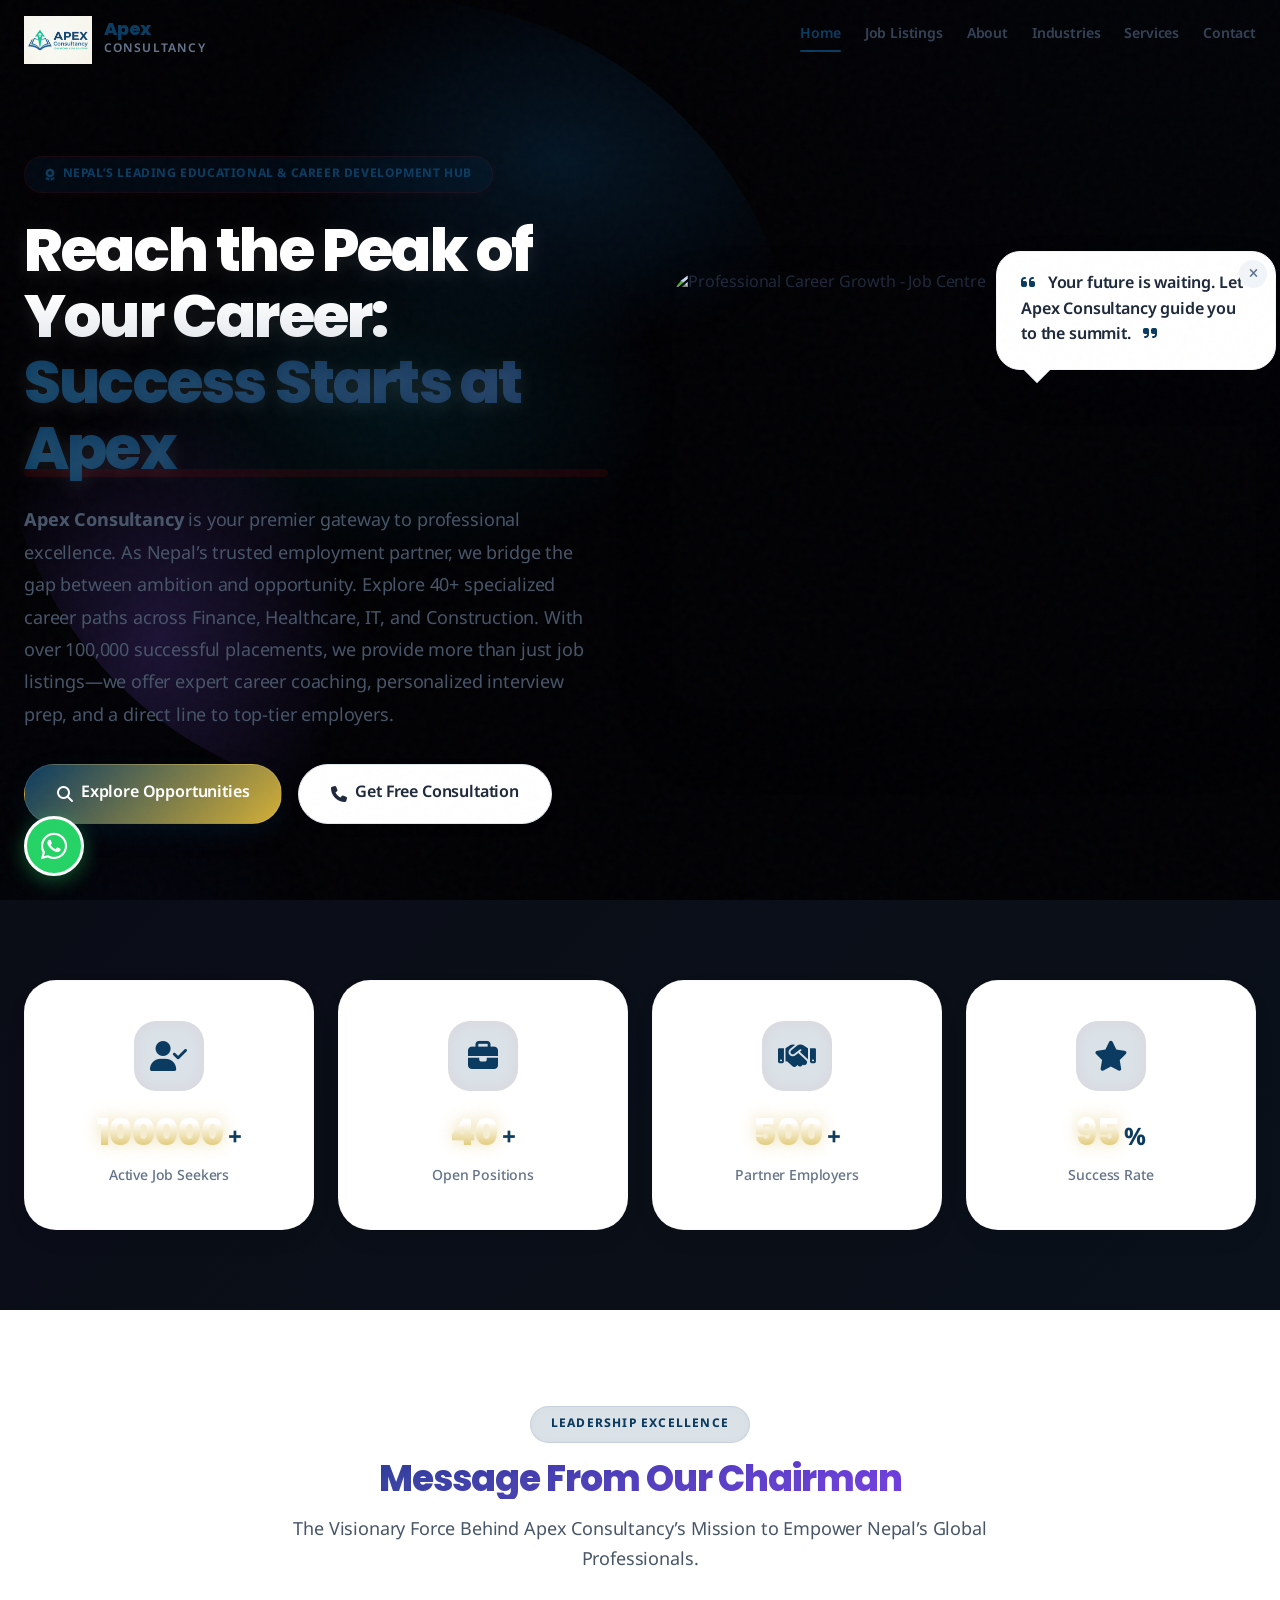
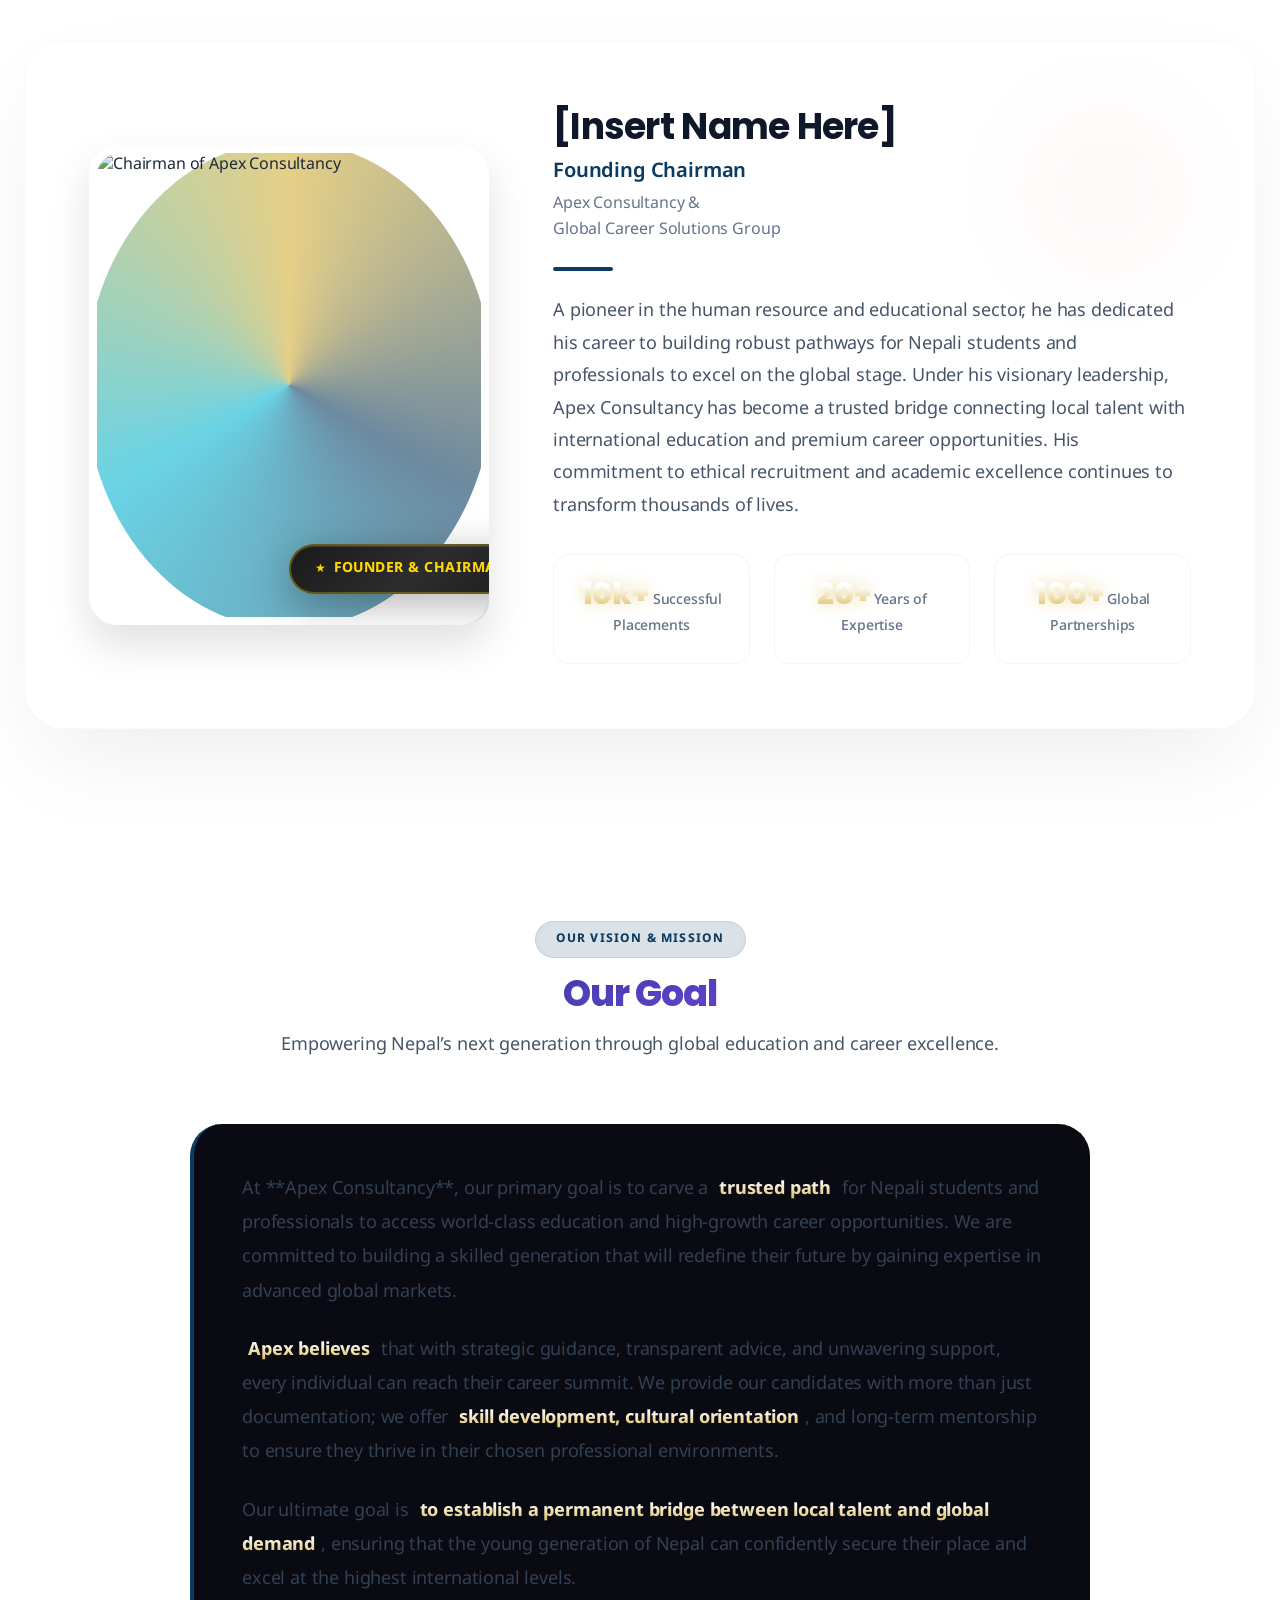
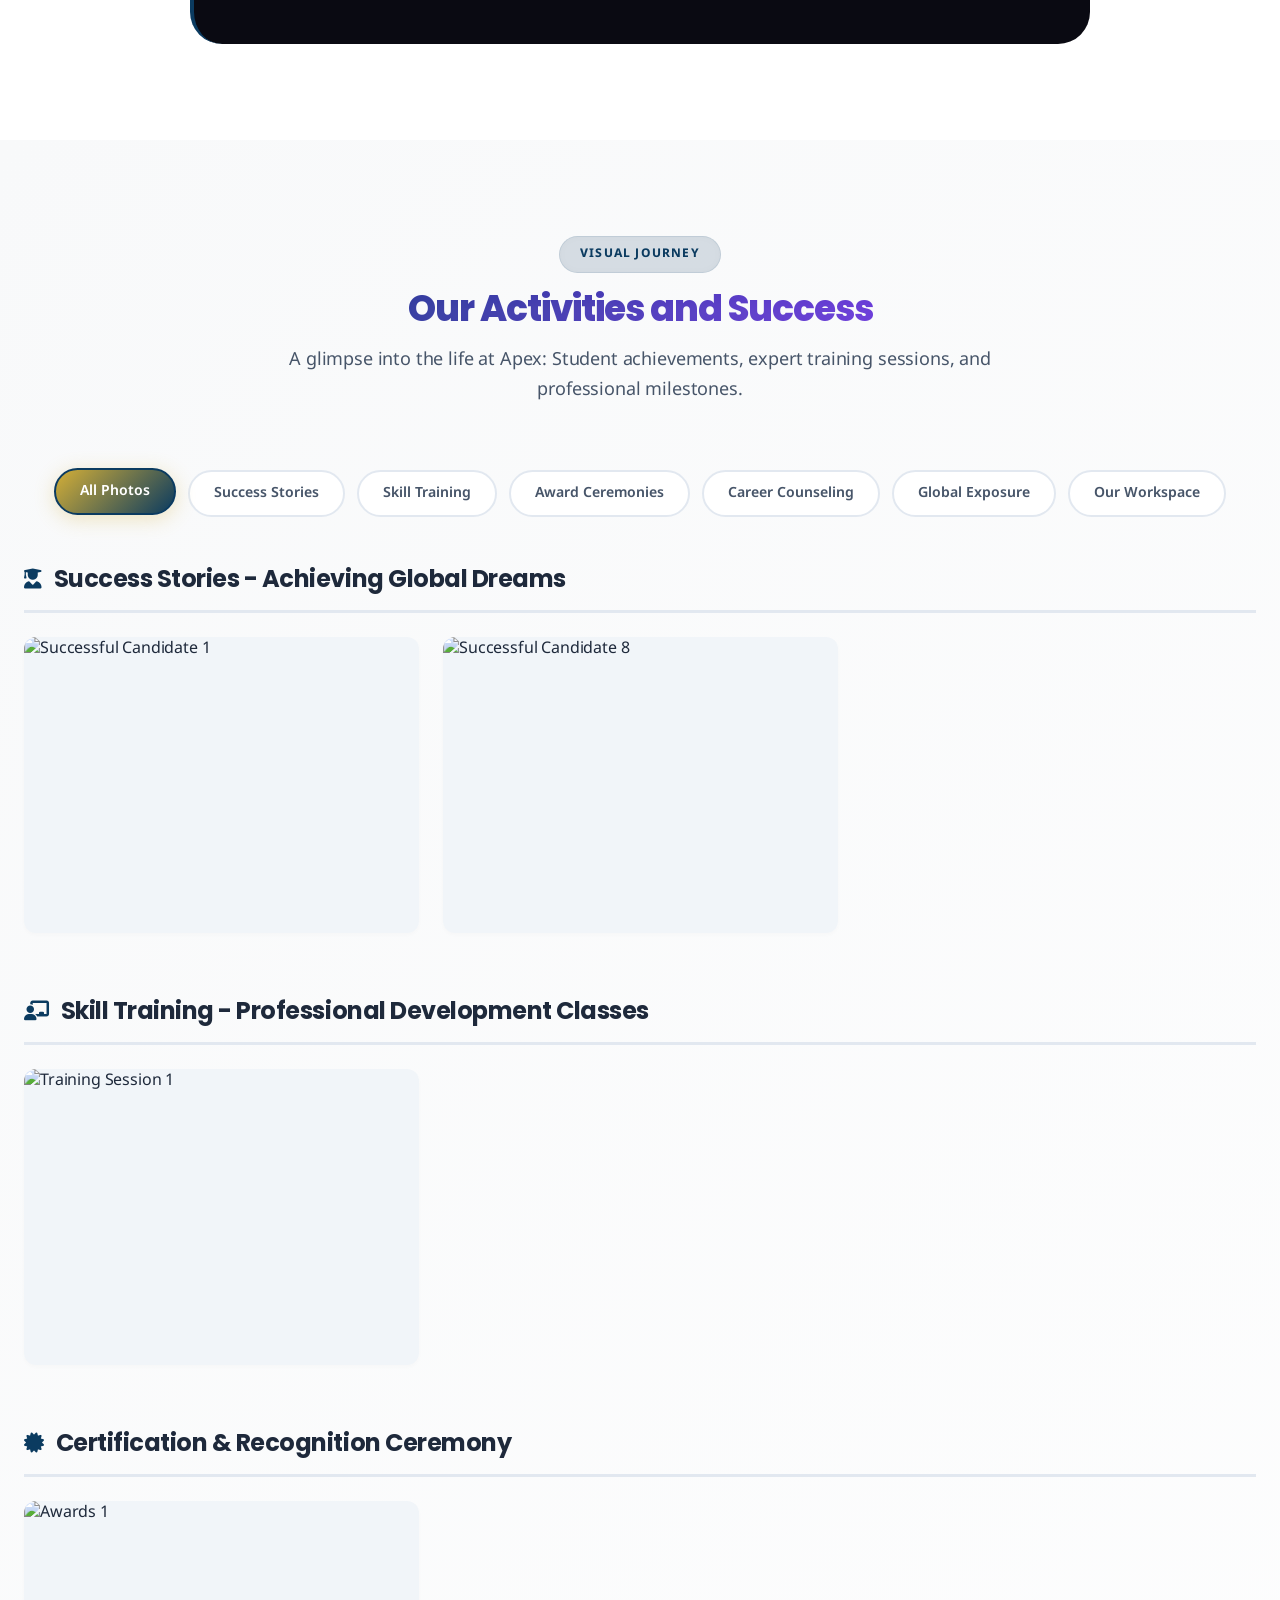
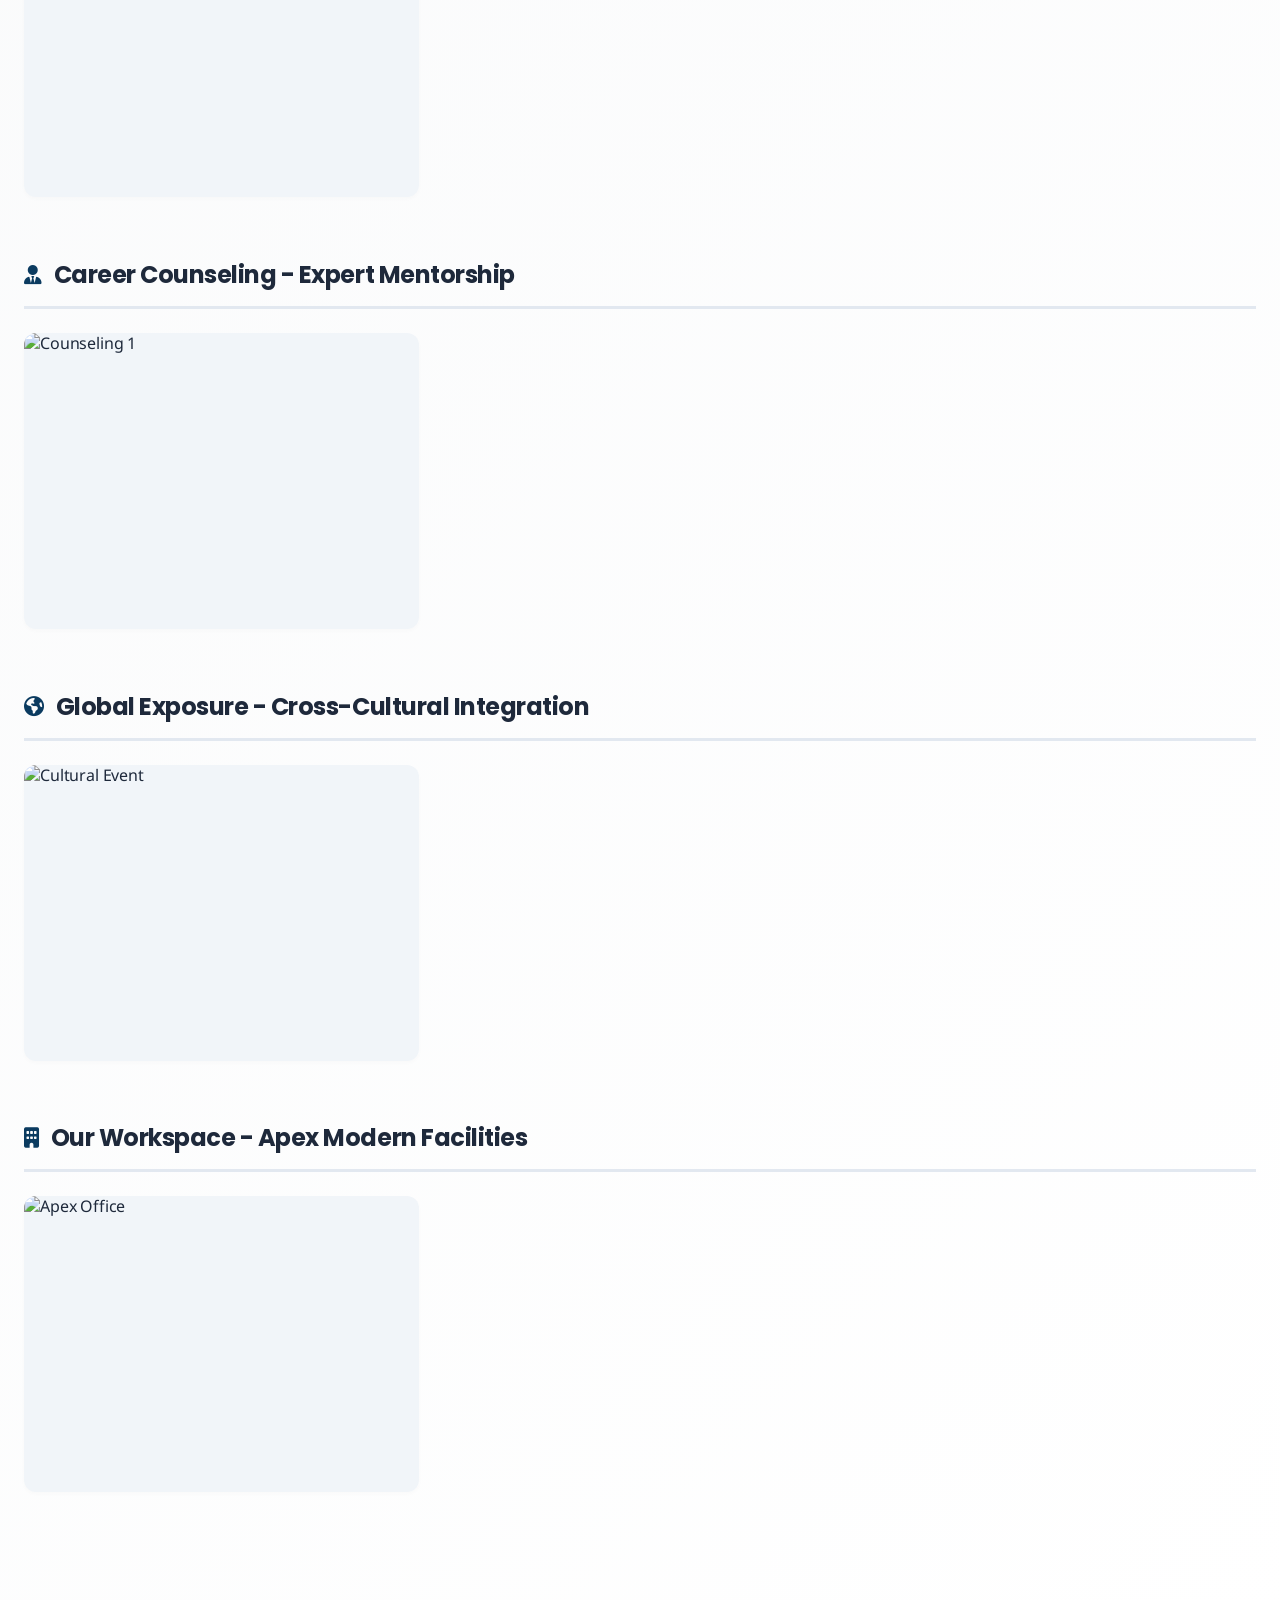
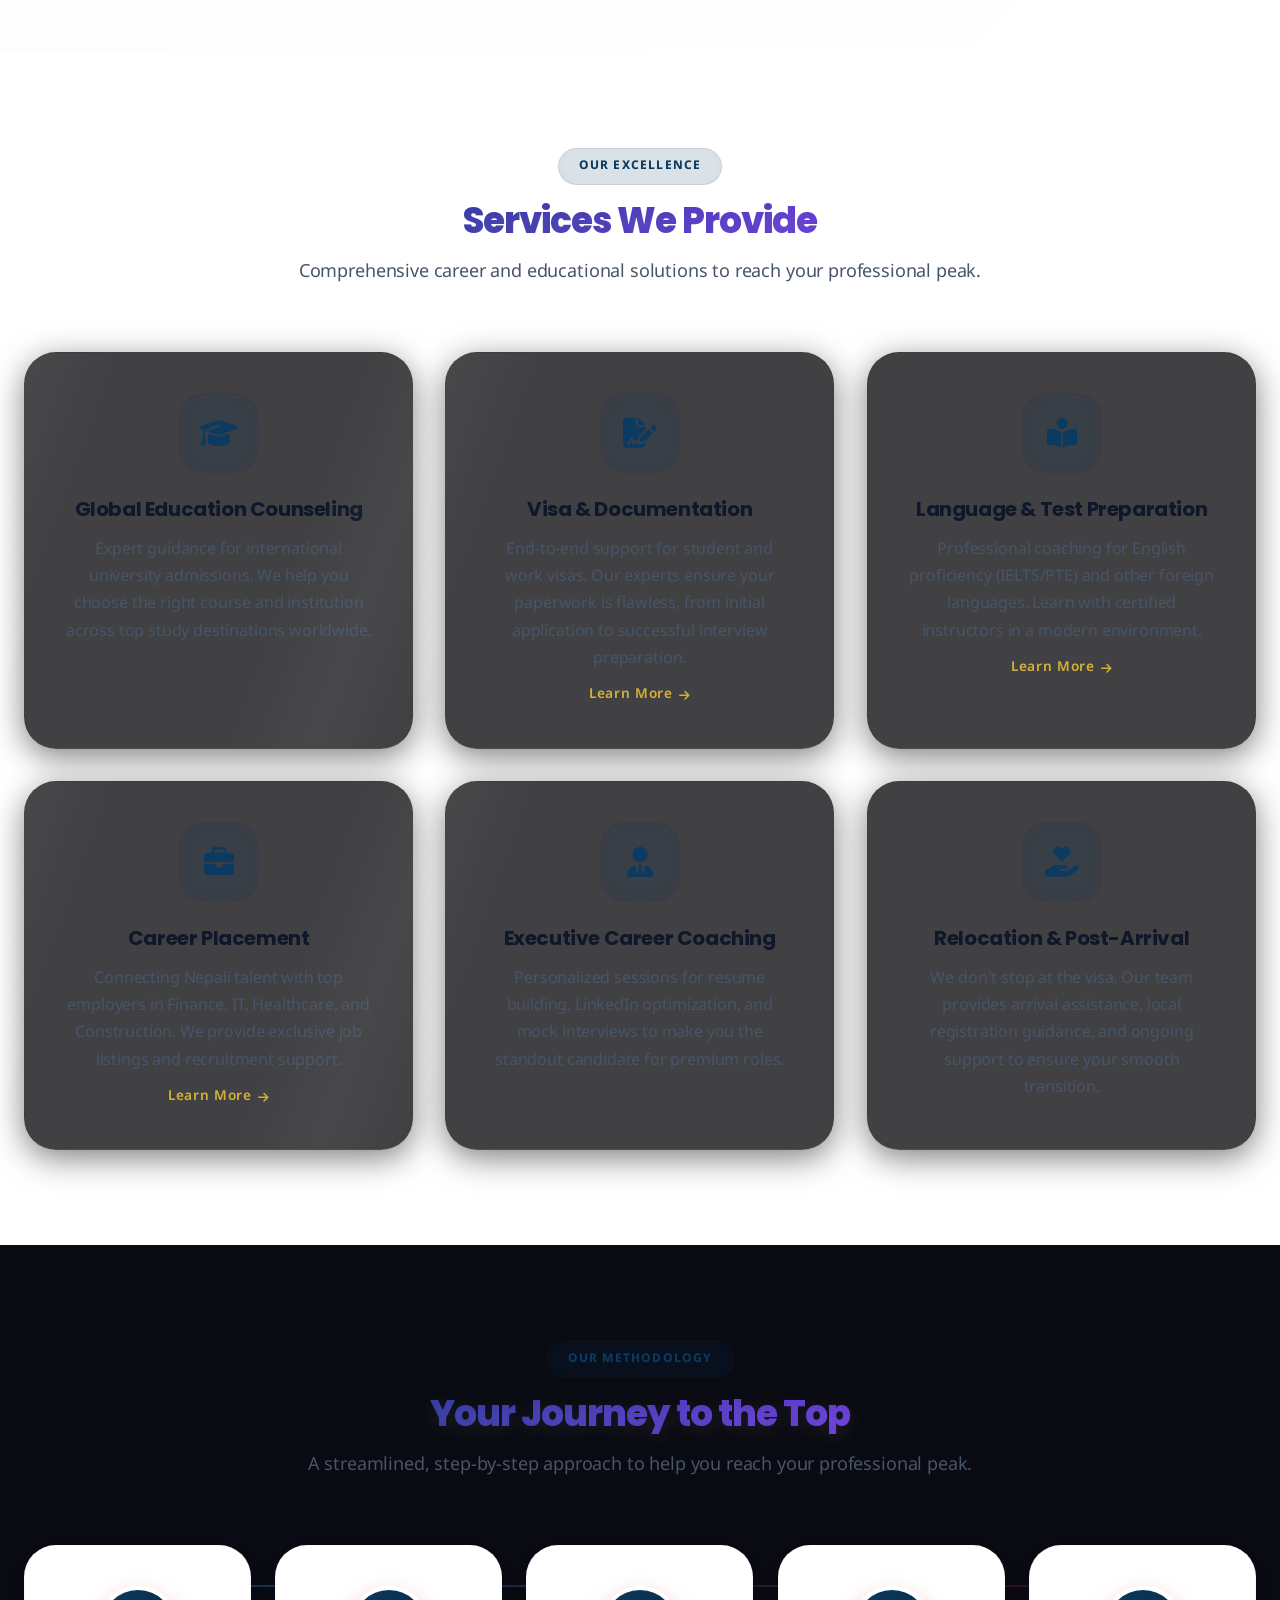
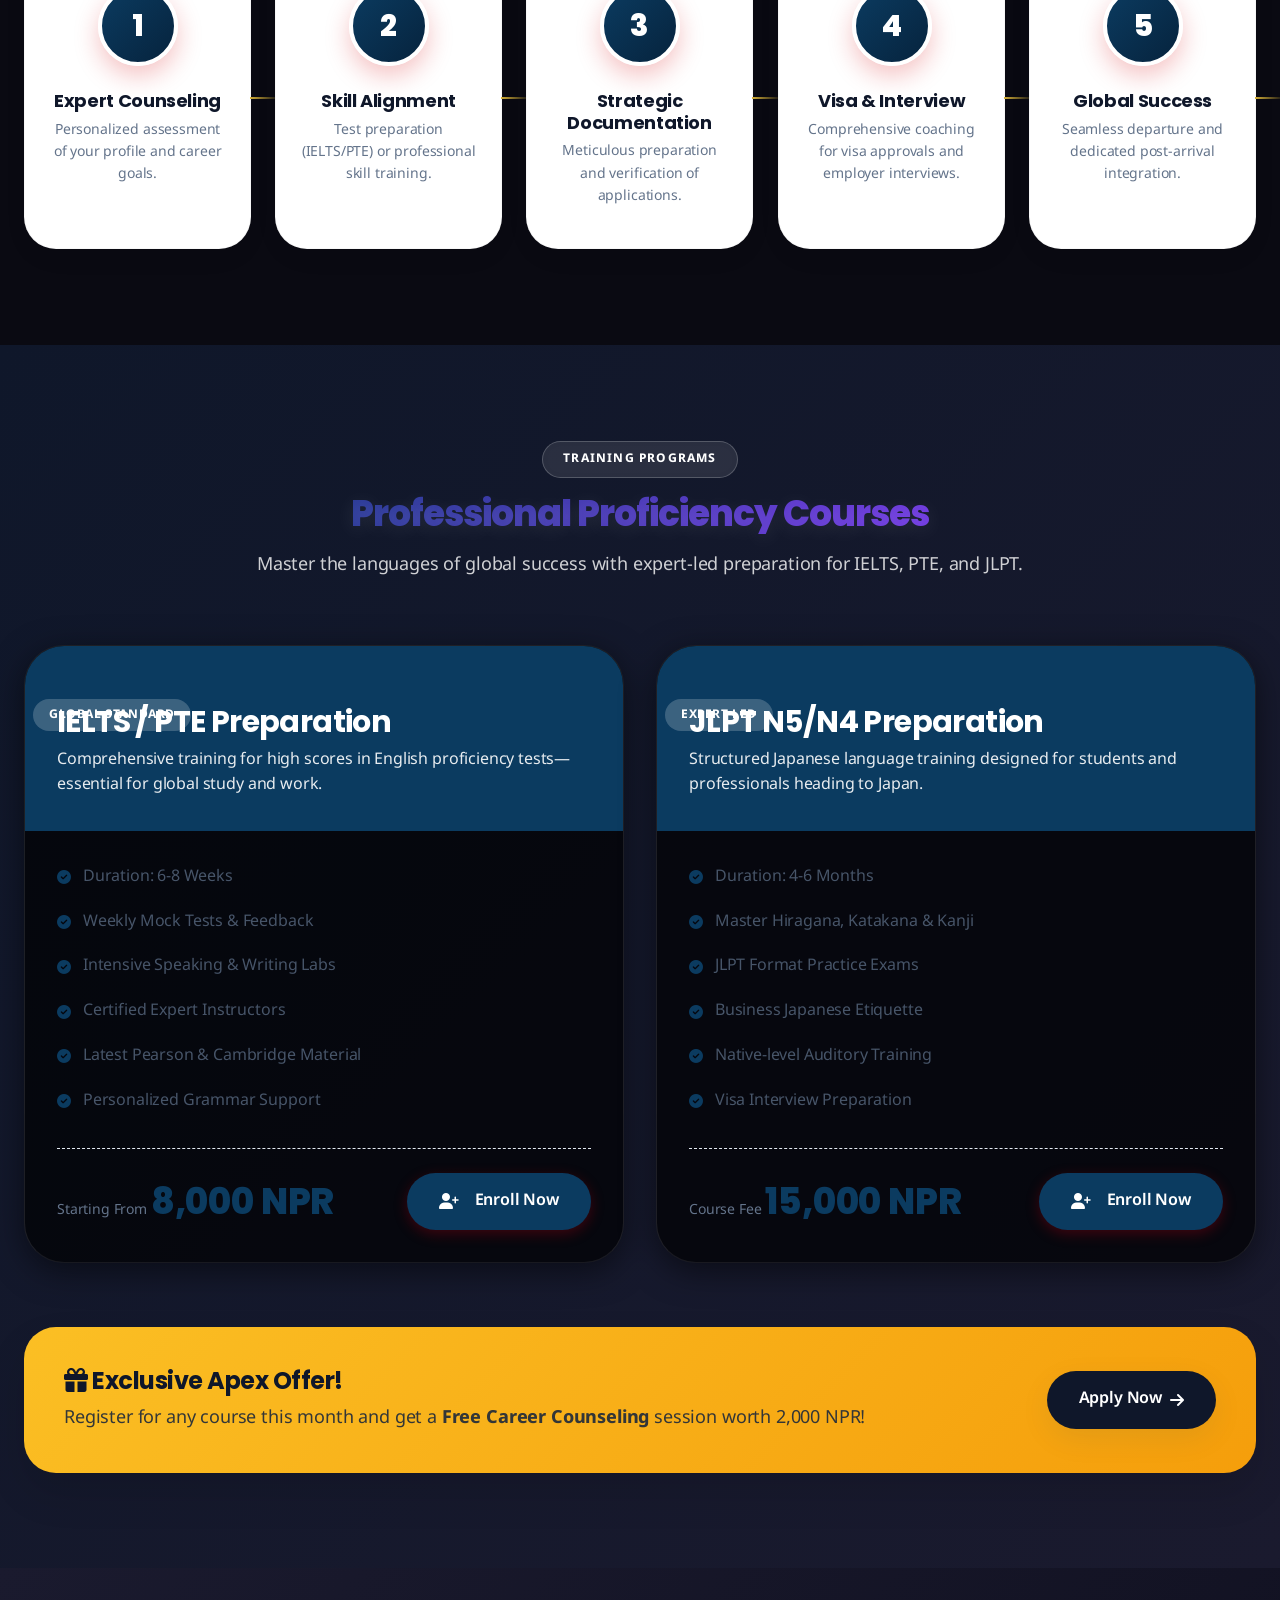
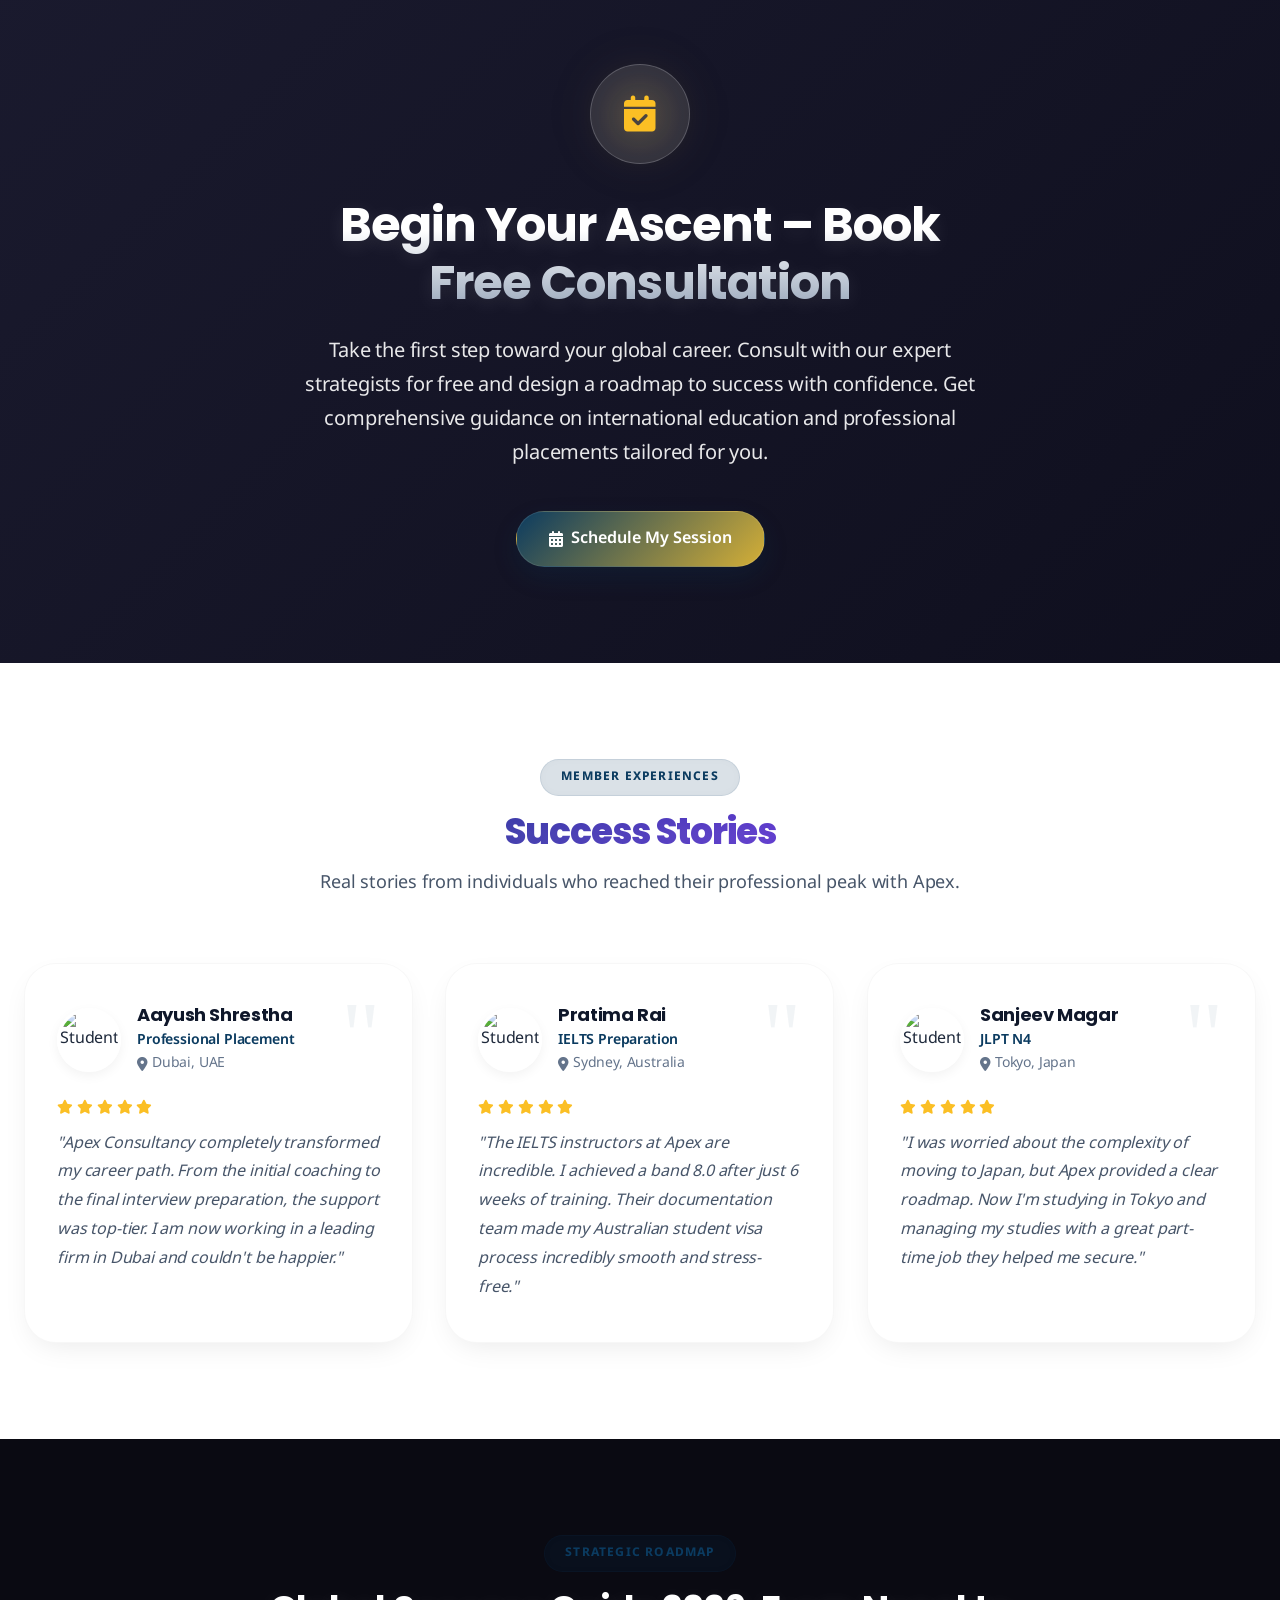
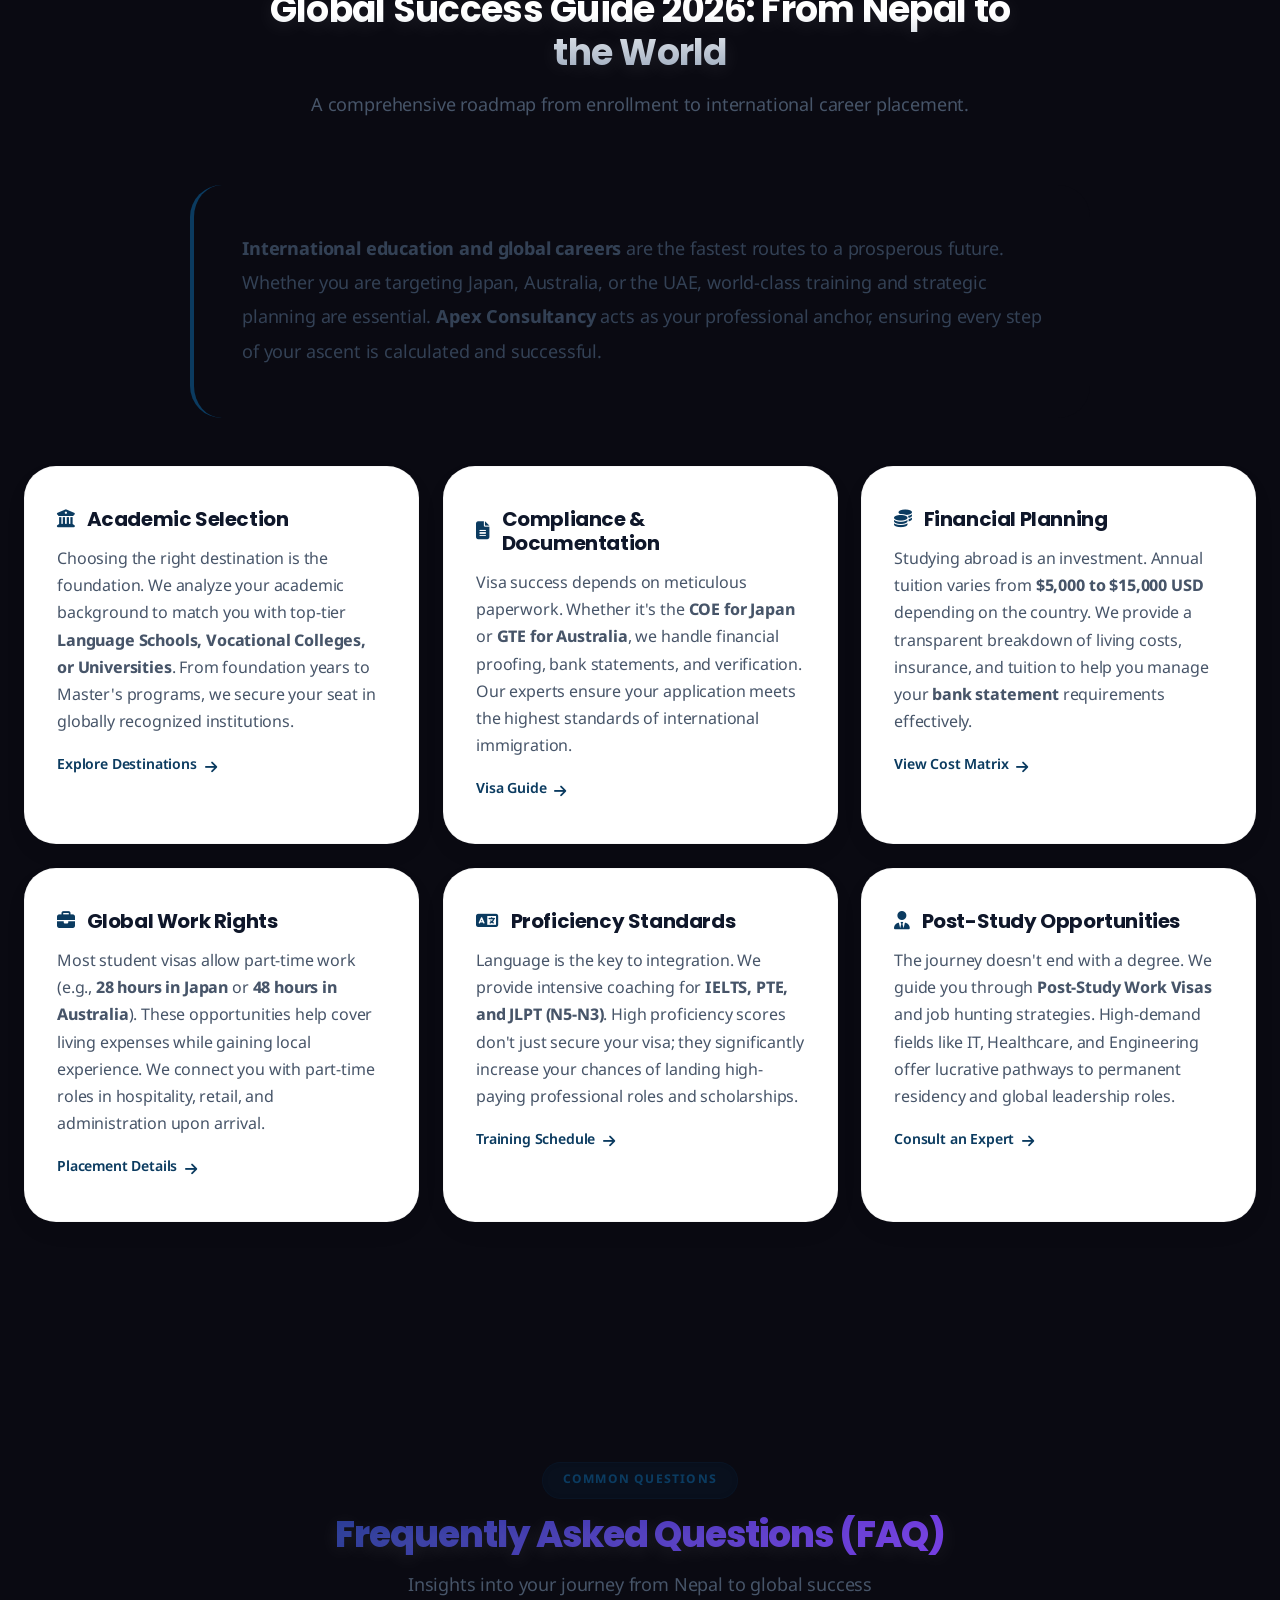
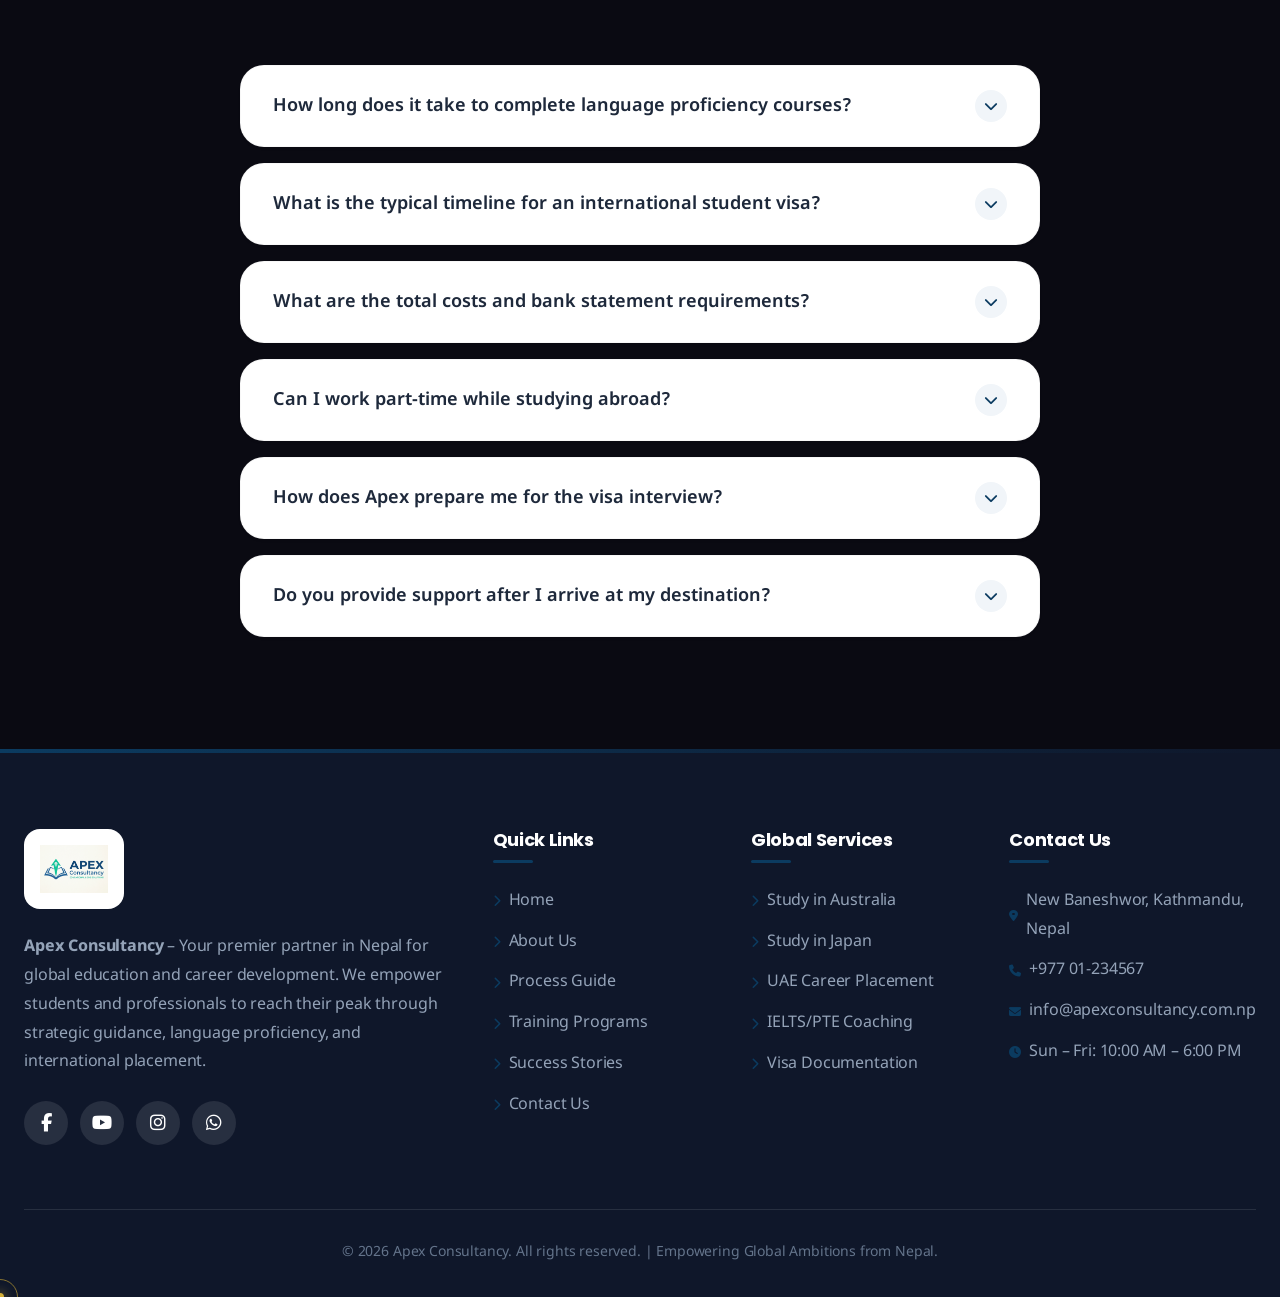
==== index.html @ abcfbc93 "Add files via upload" ====
<!DOCTYPE html>
<html lang="en">

<head>
    <meta charset="UTF-8">
    <meta name="viewport" content="width=device-width, initial-scale=1.0">
    <title>Professional Job Centre - Find Your Perfect Career | Demo Version</title>
    <link rel="icon" type="image/png" href="favicon.png">
    <link rel="shortcut icon" href="favicon.png">
    <link rel="apple-touch-icon" href="favicon.png">
    <link rel="icon" type="image/png" href="favicon.png">
    <link rel="shortcut icon" href="favicon.png">
    <link rel="apple-touch-icon" href="favicon.png">

    <link rel="icon" href="/favicon.ico">
    <link rel="icon" href="/favicon-32x32.png" sizes="32x32">
    <link rel="icon" href="/favicon-16x16.png" sizes="16x16">
    <link rel="apple-touch-icon" href="/apple-touch-icon.png">
    <meta name="description"
        content="Professional Job Centre - Find Your Perfect Career. Comprehensive employment solutions with diverse job listings across Finance, Healthcare, Construction, Hospitality, and IT sectors. 15+ years of experience, 1000+ successful placements.">
    <meta name="keywords"
        content="job portal, job listings, career opportunities, employment solutions, finance jobs, healthcare jobs, construction jobs, hospitality jobs, IT jobs, recruitment platform">

    <!-- Open Graph -->
    <meta property="og:title" content="Japan Education & Job Center (JEJC) - Study in Japan from Bangladesh">
    <meta property="og:description"
        content="Professional Job Centre - Complete employment solutions. 98% placement success rate with opportunities in multiple industries.">
    <meta property="og:type" content="website">
    <meta property="og:url" content="https://sammir03-bot.github.io/jejc-website-/">
    <meta property="og:image"
        content="https://kimi-web-img.moonshot.cn/img/jejcbd.com/73d05ecac40853abd1695e4c4ecdc7fd49f591d6.webp">

    <!-- Twitter Card -->
    <meta name="twitter:card" content="summary_large_image">
    <meta name="twitter:title" content="Japan Education & Job Center (JEJC)">
    <meta name="twitter:description" content="Professional Job Centre - Your Gateway to Career Success">
    <meta name="twitter:image"
        content="https://kimi-web-img.moonshot.cn/img/jejcbd.com/73d05ecac40853abd1695e4c4ecdc7fd49f591d6.webp">

    <!-- Canonical URL -->
    <link rel="canonical" href="https://sammir03-bot.github.io/jejc-website-/">

    <!-- Fonts -->
    <link rel="preconnect" href="https://fonts.googleapis.com">
    <link rel="preconnect" href="https://fonts.gstatic.com" crossorigin>
    <link
        href="https://fonts.googleapis.com/css2?family=Noto+Sans+Bengali:wght@300;400;500;600;700;800&family=Poppins:wght@300;400;500;600;700;800&display=swap"
        rel="stylesheet">
    <link rel="stylesheet" href="https://cdnjs.cloudflare.com/ajax/libs/font-awesome/6.4.0/css/all.min.css">
    <link rel="stylesheet" href="premium-css-enhancements.css">
    <link rel="stylesheet" href="premium-enhancements-addon.css">
    <link rel="stylesheet" href="style.css">
    <!-- Schema Markup -->
    <script type="application/ld+json">
   {
     "@context": "https://schema.org",
     "@type": "Organization",
     "name": "Japan Education and Job Center (JEJC)",
     "alternateName": "Professional Job Centre",
     "url": "https://sammir03-bot.github.io/jejc-website-/",
     "logo": "https://sammir03-bot.github.io/jejc-website-/favicon.png",
"image": "https://sammir03-bot.github.io/jejc-website-/favicon.png",
     "description": "Leading professional recruitment platform. Trusted employment solutions with diverse job opportunities across multiple industries. 15+ years of excellence.",
     "founder": {
       "@type": "Person",
       "name": "Nagamatsu Faruk Sir"
     },
     "foundingDate": "2009",
     "contactPoint": [
       {
         "@type": "ContactPoint",
         "telephone": "+880-1712-345678",
         "contactType": "customer service",
         "availableLanguage": ["Bengali", "English", "Japanese"],
         "areaServed": "BD",
         "hoursAvailable": {
           "@type": "OpeningHoursSpecification",
           "dayOfWeek": ["Saturday", "Sunday", "Monday", "Tuesday", "Wednesday", "Thursday"],
           "opens": "09:00",
           "closes": "20:00"
         }
       }
     ],
     "sameAs": [
       "https://facebook.com/jejcbd",
       "https://youtube.com/jejcbd",
       "https://instagram.com/jejcbd",
       "https://wa.me/8801712345678"
     ],
     "address": {
       "@type": "PostalAddress",
       "streetAddress": "Narayanganj Shibu Market, 4th Floor, Ranima Plaza, 1420 Bus-stand",
       "addressLocality": "Narayanganj",
       "addressRegion": "Dhaka",
       "postalCode": "1420",
       "addressCountry": "BD"
     },
     "email": "info@jejcbd.com",
     "telephone": "+8801712345678"
   }
   </script>

    <link rel="stylesheet" href="spatial-animations.css">
</head>

<body>

    <!-- Header & Navigation -->
    <header class="header" id="header">
        <div class="nav-container">
            <a href="#home" class="logo">
                <img src="logo.png" alt="Apex educational consultancy">
                <div class="logo-text">
                    <span class="logo-title">Apex</span>
                    <span class="logo-subtitle">Consultancy</span>
                </div>
            </a>

            <!-- Desktop Menu -->
            <div class="nav-wrapper">
                <nav>
                    <ul class="desktop-menu" itemscope itemtype="https://schema.org/SiteNavigationElement">
                        <li><a href="#home" class="active" itemprop="url"><span itemprop="name">Home</span></a></li>
                        <li><a href="jobs.html" itemprop="url"><span itemprop="name">Job Listings</span></a></li>
                        <li><a href="#about" itemprop="url"><span itemprop="name">About</span></a></li>
                        <li><a href="#industries" itemprop="url"><span itemprop="name">Industries</span></a></li>
                        <li><a href="#services" itemprop="url"><span itemprop="name">Services</span></a></li>
                        <li><a href="#contact" itemprop="url"><span itemprop="name">Contact</span></a></li>
                    </ul>
                </nav>
                <!-- Mobile Toggle -->
                <button class="mobile-toggle" id="mobileToggle" aria-label="Toggle menu">
                    <span></span>
                    <span></span>
                    <span></span>
                </button>
            </div>
        </div>

        <!-- Mobile Menu -->
        <div class="mobile-menu" id="mobileMenu">
            <a href="#home" class="active" onclick="closeMobileMenu()">
                <i class="fas fa-home"></i> Home
            </a>
            <a href="#guide" onclick="closeMobileMenu()">
                <i class="fas fa-book-open"></i> Complete Guide
            </a>
            <a href="#goal" onclick="closeMobileMenu()">
                <i class="fas fa-bullseye"></i> Our Goals
            </a>
            <a href="#chairman" onclick="closeMobileMenu()">
                <i class="fas fa-user-tie"></i> Chairman
            </a>
            <a href="#gallery" onclick="closeMobileMenu()">
                <i class="fas fa-images"></i> Gallery
            </a>
            <a href="#services" onclick="closeMobileMenu()">
                <i class="fas fa-cogs"></i> Services
            </a>
            <a href="#process" onclick="closeMobileMenu()">
                <i class="fas fa-route"></i> Process
            </a>
            <a href="#courses" onclick="closeMobileMenu()">
                <i class="fas fa-graduation-cap"></i> Courses
            </a>
            <a href="#faq" onclick="closeMobileMenu()">
                <i class="fas fa-question-circle"></i> FAQ
            </a>
            <a href="#contact" onclick="closeMobileMenu()">
                <i class="fas fa-phone"></i> Contact
            </a>
            <a href="#" class="mobile-cta">
                <i class="fas fa-user-plus"></i> Enroll
            </a>
        </div>
    </header>
    <!-- Hero Section -->
    <section class="hero" id="home">
        <div class="hero-container">
            <div class="hero-content">
                <div class="hero-badge">
                    <i class="fas fa-award"></i>
                    <span>Nepal’s Leading Educational & Career Development Hub</span>
                </div>
                <h1>Reach the Peak of Your Career: <span>Success Starts at Apex</span></h1>
                <p>
                    <strong>Apex Consultancy</strong> is your premier gateway to professional excellence.
                    As Nepal’s trusted employment partner, we bridge the gap between ambition and opportunity.
                    Explore 40+ specialized career paths across Finance, Healthcare, IT, and Construction.
                    With over 100,000 successful placements, we provide more than just job listings—we offer
                    expert career coaching, personalized interview prep, and a direct line to top-tier employers.
                </p>
                <div class="hero-buttons">
                    <a href="jobs.html" class="btn btn-primary">
                        <i class="fas fa-search"></i>Explore Opportunities
                    </a>
                    <a href="#contact" class="btn btn-secondary">
                        <i class="fas fa-phone"></i>Get Free Consultation
                    </a>
                </div>
            </div>
            <div class="hero-image">
                <!-- Image Changed to Career Success -->
                <img src="https://images.unsplash.com/photo-1552664730-d307ca884978?w=500&h=400&fit=crop"
                    alt="Professional Career Growth - Job Centre">

                <!-- Speech Bubble -->
                <div class="hero-speech-bubble" id="heroSpeechBubble">
                    <button class="close-speech" onclick="closeSpeechBubble()" aria-label="Close">
                        <i class="fas fa-times"></i>
                    </button>
                    <i class="fas fa-quote-left" style="color: var(--primary); margin-right: 8px;"></i>
                    Your future is waiting. Let Apex Consultancy guide you to the summit.
                    <i class="fas fa-quote-right" style="color: var(--primary); margin-left: 8px;"></i>
                </div>
            </div>
        </div>
    </section>

    <!-- Stats Section -->
    <section class="stats-section" id="stats">
        <div class="container">
            <div class="stats-grid">
                <div class="stat-box reveal">
                    <div class="stat-icon">
                        <i class="fas fa-user-check"></i>
                    </div>
                    <div>
                        <span class="stat-number" data-target="100000">0</span>
                        <span class="stat-suffix">+</span>
                    </div>
                    <div class="stat-label">Active Job Seekers</div>
                </div>
                <div class="stat-box reveal reveal-delay-1">
                    <div class="stat-icon">
                        <i class="fas fa-briefcase"></i>
                    </div>
                    <div>
                        <span class="stat-number" data-target="40">0</span>
                        <span class="stat-suffix">+</span>
                    </div>
                    <div class="stat-label">Open Positions</div>
                </div>
                <div class="stat-box reveal reveal-delay-2">
                    <div class="stat-icon">
                        <i class="fas fa-handshake"></i>
                    </div>
                    <div>
                        <span class="stat-number" data-target="500">0</span>
                        <span class="stat-suffix">+</span>
                    </div>
                    <div class="stat-label">Partner Employers</div>
                </div>
                <div class="stat-box reveal reveal-delay-3">
                    <div class="stat-icon">
                        <i class="fas fa-star"></i>
                    </div>
                    <div>
                        <span class="stat-number" data-target="95">0</span>
                        <span class="stat-suffix">%</span>
                    </div>
                    <div class="stat-label">Success Rate</div>
                </div>
            </div>
        </div>
    </section>

    <!-- Chairman Profile Section - ENHANCED -->
    <section class="chairman-section" id="chairman" itemscope itemtype="https://schema.org/Person">
        <div class="container">
            <div class="section-header reveal">
                <span class="section-tag">Leadership Excellence</span>
                <h2 class="section-title">Message From Our Chairman</h2>
                <p class="section-subtitle">The Visionary Force Behind Apex Consultancy’s Mission to Empower Nepal’s
                    Global Professionals.</p>
            </div>
            <div class="chairman-profile reveal">
                <div class="chairman-image">
                    <img src="https://i.postimg.cc/BQHLqJvm/17" alt="Chairman of Apex Consultancy" itemprop="image">
                    <div class="chairman-badge">
                        <span>Founder & Chairman</span>
                    </div>
                </div>
                <div class="chairman-content">
                    <h3 itemprop="name">[Insert Name Here]</h3>
                    <p class="chairman-title" itemprop="jobTitle">Founding Chairman</p>
                    <p class="chairman-org" itemprop="worksFor">Apex Consultancy &<br>Global Career Solutions Group</p>
                    <div class="chairman-divider"></div>
                    <p class="chairman-bio" itemprop="description">
                        A pioneer in the human resource and educational sector, he has dedicated his career to building
                        robust pathways for Nepali students and professionals to excel on the global stage.
                        Under his visionary leadership, Apex Consultancy has become a trusted bridge connecting local
                        talent with international education and premium career opportunities. His commitment to ethical
                        recruitment and academic excellence continues to transform thousands of lives.
                    </p>
                    <div class="chairman-stats">
                        <div class="stat-item">
                            <span class="stat-number" style="font-size: var(--text-3xl);">10k+</span>
                            <span class="stat-label" style="font-size: var(--text-sm);">Successful Placements</span>
                        </div>
                        <div class="stat-item">
                            <span class="stat-number" style="font-size: var(--text-3xl);">20+</span>
                            <span class="stat-label" style="font-size: var(--text-sm);">Years of Expertise</span>
                        </div>
                        <div class="stat-item">
                            <span class="stat-number" style="font-size: var(--text-3xl);">100+</span>
                            <span class="stat-label" style="font-size: var(--text-sm);">Global Partnerships</span>
                        </div>
                    </div>
                </div>
            </div>
        </div>
    </section>

    <!-- Goal Section -->
    <section class="goal-section" id="goal">
        <div class="container">
            <div class="section-header reveal">
                <span class="section-tag">Our Vision & Mission</span>
                <h2 class="section-title">Our Goal</h2>
                <p class="section-subtitle">Empowering Nepal’s next generation through global education and career
                    excellence.</p>
            </div>
            <div class="goal-content reveal">
                <p>At **Apex Consultancy**, our primary goal is to carve a <span class="highlight">trusted path</span>
                    for Nepali students and professionals to access world-class education and high-growth career
                    opportunities. We are committed to building a skilled generation that will redefine their future by
                    gaining expertise in advanced global markets.</p>

                <p><span class="highlight">Apex believes</span> that with strategic guidance, transparent advice, and
                    unwavering support, every individual can reach their career summit. We provide our candidates with
                    more than just documentation; we offer <span class="highlight">skill development, cultural
                        orientation</span>, and long-term mentorship to ensure they thrive in their chosen professional
                    environments.</p>

                <p>Our ultimate goal is <span class="highlight">to establish a permanent bridge between local talent and
                        global demand</span>, ensuring that the young generation of Nepal can confidently secure their
                    place and excel at the highest international levels.</p>
            </div>
        </div>
    </section>

    <!-- Gallery Section - Added -->
    <section class="gallery-section" id="gallery">
        <div class="container">
            <div class="section-header reveal">
                <span class="section-tag">Visual Journey</span>
                <h2 class="section-title">Our Activities and Success</h2>
                <p class="section-subtitle">A glimpse into the life at Apex: Student achievements, expert training
                    sessions, and professional milestones.</p>
            </div>

            <div class="gallery-filter-container reveal">
                <button class="gallery-filter active" onclick="filterGallery('all')">All Photos</button>
                <button class="gallery-filter" onclick="filterGallery('students')">Success Stories</button>
                <button class="gallery-filter" onclick="filterGallery('class')">Skill Training</button>
                <button class="gallery-filter" onclick="filterGallery('certificate')">Award Ceremonies</button>
                <button class="gallery-filter" onclick="filterGallery('counseling')">Career Counseling</button>
                <button class="gallery-filter" onclick="filterGallery('cultural')">Global Exposure</button>
                <button class="gallery-filter" onclick="filterGallery('office')">Our Workspace</button>
            </div>

            <div class="gallery-category reveal" data-category="students">
                <h3 class="gallery-category-title">
                    <i class="fas fa-user-graduate"></i> Success Stories - Achieving Global Dreams
                </h3>
                <div class="gallery-grid">
                    <div class="gallery-item">
                        <img src="https://i.postimg.cc/M-01.jpg" alt="Successful Candidate 1" loading="lazy">
                        <div class="gallery-overlay">
                            <h4>Global Placement</h4>
                            <p>Candidate after successful visa approval</p>
                        </div>
                    </div>
                    <div class="gallery-item">
                        <img src="https://i.postimg.cc/71.jpg" alt="Successful Candidate 8" loading="lazy">
                        <div class="gallery-overlay">
                            <h4>Career Milestone</h4>
                            <p>Successfully reaching the destination</p>
                        </div>
                    </div>
                </div>
            </div>

            <div class="gallery-category reveal" data-category="class">
                <h3 class="gallery-category-title"><i class="fas fa-chalkboard-teacher"></i> Skill Training -
                    Professional Development Classes</h3>
                <div class="gallery-grid">
                    <div class="gallery-item">
                        <img src="https://i113.jpg" alt="Training Session 1" loading="lazy">
                        <div class="gallery-overlay">
                            <h4>Learning Hub</h4>
                            <p>Interactive training sessions</p>
                        </div>
                    </div>
                </div>
            </div>

            <div class="gallery-category reveal" data-category="certificate">
                <h3 class="gallery-category-title"><i class="fas fa-certificate"></i> Certification & Recognition
                    Ceremony</h3>
                <div class="gallery-grid">
                    <div class="gallery-item">
                        <img src="https://i.posti2176.jpg" alt="Awards 1" loading="lazy">
                        <div class="gallery-overlay">
                            <h4>Achievement Award</h4>
                            <p>Honoring our top performers</p>
                        </div>
                    </div>
                </div>
            </div>

            <div class="gallery-category reveal" data-category="counseling">
                <h3 class="gallery-category-title"><i class="fas fa-user-tie"></i> Career Counseling - Expert Mentorship
                </h3>
                <div class="gallery-grid">
                    <div class="gallery-item">
                        <img src="https:1994380985.jpg" alt="Counseling 1" loading="lazy">
                        <div class="gallery-overlay">
                            <h4>1-on-1 Mentorship</h4>
                            <p>Tailored career pathways</p>
                        </div>
                    </div>
                </div>
            </div>

            <div class="gallery-category reveal" data-category="cultural">
                <h3 class="gallery-category-title"><i class="fas fa-globe-americas"></i> Global Exposure -
                    Cross-Cultural Integration</h3>
                <div class="gallery-grid">
                    <div class="gallery-item">
                        <img src="https:CCnv/1771994397442.jpg" alt="Cultural Event" loading="lazy">
                        <div class="gallery-overlay">
                            <h4>Cultural Fusion</h4>
                            <p>Preparing for international environments</p>
                        </div>
                    </div>
                </div>
            </div>

            <div class="gallery-category reveal" data-category="office">
                <h3 class="gallery-category-title"><i class="fas fa-building"></i> Our Workspace - Apex Modern
                    Facilities</h3>
                <div class="gallery-grid">
                    <div class="gallery-item">
                        <img src="https://i7X/1772010108639.jpg" alt="Apex Office" loading="lazy">
                        <div class="gallery-overlay">
                            <h4>Welcome Desk</h4>
                            <p>Professional reception area</p>
                        </div>
                    </div>
                </div>
            </div>
        </div>
    </section>
    <!-- Services Section -->
    <section class="services-section" id="services" itemscope itemtype="https://schema.org/Service">
        <div class="container">
            <div class="section-header reveal">
                <span class="section-tag">Our Excellence</span>
                <h2 class="section-title" itemprop="name">Services We Provide</h2>
                <p class="section-subtitle" itemprop="description">
                    Comprehensive career and educational solutions to reach your professional peak.
                </p>
            </div>

            <div class="services-grid reveal">

                <div class="service-card" itemprop="hasOfferCatalog" itemscope
                    itemtype="https://schema.org/OfferCatalog">
                    <div class="service-icon">
                        <i class="fas fa-graduation-cap"></i>
                    </div>
                    <h3 itemprop="itemListElement" itemscope itemtype="https://schema.org/ListItem">
                        <span itemprop="name">Global Education Counseling</span>
                    </h3>
                    <p>
                        Expert guidance for international university admissions. We help you choose the right course and
                        institution across top study destinations worldwide.
                    </p>
                </div>

                <a href="japan-student-visa.html" class="service-card reveal reveal-delay-1"
                    style="text-decoration: none; color: inherit; display: block; cursor: pointer;">
                    <div class="service-icon">
                        <i class="fas fa-file-signature"></i>
                    </div>
                    <h3>Visa & Documentation</h3>
                    <p>
                        End-to-end support for student and work visas. Our experts ensure your paperwork is flawless,
                        from initial application to successful interview preparation.
                    </p>
                    <span
                        style="display: inline-flex; align-items: center; gap: 6px; margin-top: 12px; font-size: 0.85rem; font-weight: 600; color: var(--accent, #D4AF37); letter-spacing: 0.05em;">
                        Learn More <i class="fas fa-arrow-right" style="font-size: 0.75rem;"></i>
                    </span>
                </a>

                <a href="japanese-language-course.html" class="service-card reveal reveal-delay-2"
                    style="text-decoration: none; color: inherit; display: block; cursor: pointer;">
                    <div class="service-icon">
                        <i class="fas fa-book-reader"></i>
                    </div>
                    <h3>Language & Test Preparation</h3>
                    <p>
                        Professional coaching for English proficiency (IELTS/PTE) and other foreign languages. Learn
                        with certified instructors in a modern environment.
                    </p>
                    <span
                        style="display: inline-flex; align-items: center; gap: 6px; margin-top: 12px; font-size: 0.85rem; font-weight: 600; color: var(--accent, #D4AF37); letter-spacing: 0.05em;">
                        Learn More <i class="fas fa-arrow-right" style="font-size: 0.75rem;"></i>
                    </span>
                </a>

                <a href="part-time-job-in-japan.html" class="service-card reveal"
                    style="text-decoration: none; color: inherit; display: block; cursor: pointer;">
                    <div class="service-icon">
                        <i class="fas fa-briefcase"></i>
                    </div>
                    <h3>Career Placement</h3>
                    <p>
                        Connecting Nepali talent with top employers in Finance, IT, Healthcare, and Construction. We
                        provide exclusive job listings and recruitment support.
                    </p>
                    <span
                        style="display: inline-flex; align-items: center; gap: 6px; margin-top: 12px; font-size: 0.85rem; font-weight: 600; color: var(--accent, #D4AF37); letter-spacing: 0.05em;">
                        Learn More <i class="fas fa-arrow-right" style="font-size: 0.75rem;"></i>
                    </span>
                </a>


                <div class="service-card reveal reveal-delay-1">
                    <div class="service-icon">
                        <i class="fas fa-user-tie"></i>
                    </div>
                    <h3>Executive Career Coaching</h3>
                    <p>
                        Personalized sessions for resume building, LinkedIn optimization, and mock interviews to make
                        you the standout candidate for premium roles.
                    </p>
                </div>

                <div class="service-card reveal reveal-delay-2">
                    <div class="service-icon">
                        <i class="fas fa-hand-holding-heart"></i>
                    </div>
                    <h3>Relocation & Post-Arrival</h3>
                    <p>
                        We don't stop at the visa. Our team provides arrival assistance, local registration guidance,
                        and ongoing support to ensure your smooth transition.
                    </p>
                </div>

            </div>
        </div>
    </section>

    <!-- Process Section -->
    <section class="process-section" id="process">
        <div class="container">
            <div class="section-header reveal">
                <span class="section-tag">Our Methodology</span>
                <h2 class="section-title">Your Journey to the Top</h2>
                <p class="section-subtitle">
                    A streamlined, step-by-step approach to help you reach your professional peak.
                </p>
            </div>

            <div class="process-steps reveal">

                <div class="step">
                    <div class="step-number">1</div>
                    <h3>Expert Counseling</h3>
                    <p>Personalized assessment of your profile and career goals.</p>
                </div>

                <div class="step reveal reveal-delay-1">
                    <div class="step-number">2</div>
                    <h3>Skill Alignment</h3>
                    <p>Test preparation (IELTS/PTE) or professional skill training.</p>
                </div>

                <div class="step reveal reveal-delay-2">
                    <div class="step-number">3</div>
                    <h3>Strategic Documentation</h3>
                    <p>Meticulous preparation and verification of applications.</p>
                </div>

                <div class="step reveal reveal-delay-3">
                    <div class="step-number">4</div>
                    <h3>Visa & Interview</h3>
                    <p>Comprehensive coaching for visa approvals and employer interviews.</p>
                </div>

                <div class="step">
                    <div class="step-number">5</div>
                    <h3>Global Success</h3>
                    <p>Seamless departure and dedicated post-arrival integration.</p>
                </div>

            </div>
        </div>
    </section>
    <!-- Courses Section -->
    <section class="courses-section" id="courses" itemscope itemtype="https://schema.org/Course">
        <div class="container">
            <div class="section-header reveal">
                <span class="section-tag">Training Programs</span>
                <h2 class="section-title" itemprop="name" style="color: white;">
                    Professional Proficiency Courses
                </h2>
                <p class="section-subtitle" style="color: rgba(255,255,255,0.8);">
                    Master the languages of global success with expert-led preparation for IELTS, PTE, and JLPT.
                </p>
            </div>

            <div class="courses-grid reveal">

                <div class="course-card" itemscope itemtype="https://schema.org/Course">
                    <div class="course-header">
                        <span class="course-badge">Global Standard</span>
                        <h3 itemprop="name">IELTS / PTE Preparation</h3>
                        <p itemprop="description">
                            Comprehensive training for high scores in English proficiency tests—essential for global
                            study and work.
                        </p>
                    </div>

                    <div class="course-body">
                        <ul class="course-features">
                            <li><i class="fas fa-check-circle"></i> Duration: 6-8 Weeks</li>
                            <li><i class="fas fa-check-circle"></i> Weekly Mock Tests & Feedback</li>
                            <li><i class="fas fa-check-circle"></i> Intensive Speaking & Writing Labs</li>
                            <li><i class="fas fa-check-circle"></i> Certified Expert Instructors</li>
                            <li><i class="fas fa-check-circle"></i> Latest Pearson & Cambridge Material</li>
                            <li><i class="fas fa-check-circle"></i> Personalized Grammar Support</li>
                        </ul>

                        <div class="course-price" itemprop="offers" itemscope itemtype="https://schema.org/Offer">
                            <div class="price-tag">
                                <span class="price-label">Starting From</span>
                                <span class="price-value" itemprop="price" content="8000.00">8,000 NPR</span>
                                <meta itemprop="priceCurrency" content="NPR">
                            </div>

                            <a href="https://wa.me/9779800000000?text=Hello%20Apex%20Consultancy,%20I%20am%20interested%20in%20enrolling%20for%20the%20IELTS/PTE%20Preparation%20course.%20Please%20provide%20more%20details."
                                class="btn-enroll" target="_blank"
                                style="text-decoration: none; display: inline-flex; align-items: center; justify-content: center;">
                                <i class="fas fa-user-plus" style="margin-right: 8px;"></i> Enroll Now
                            </a>
                        </div>
                    </div>
                </div>

                <div class="course-card" itemscope itemtype="https://schema.org/Course">
                    <div class="course-header">
                        <span class="course-badge">Expert Led</span>
                        <h3 itemprop="name">JLPT N5/N4 Preparation</h3>
                        <p itemprop="description">
                            Structured Japanese language training designed for students and professionals heading to
                            Japan.
                        </p>
                    </div>

                    <div class="course-body">
                        <ul class="course-features">
                            <li><i class="fas fa-check-circle"></i> Duration: 4-6 Months</li>
                            <li><i class="fas fa-check-circle"></i> Master Hiragana, Katakana & Kanji</li>
                            <li><i class="fas fa-check-circle"></i> JLPT Format Practice Exams</li>
                            <li><i class="fas fa-check-circle"></i> Business Japanese Etiquette</li>
                            <li><i class="fas fa-check-circle"></i> Native-level Auditory Training</li>
                            <li><i class="fas fa-check-circle"></i> Visa Interview Preparation</li>
                        </ul>

                        <div class="course-price" itemprop="offers" itemscope itemtype="https://schema.org/Offer">
                            <div class="price-tag">
                                <span class="price-label">Course Fee</span>
                                <span class="price-value" itemprop="price" content="15000.00">15,000 NPR</span>
                                <meta itemprop="priceCurrency" content="NPR">
                            </div>

                            <a href="https://wa.me/9779800000000?text=Hello%20Apex%20Consultancy,%20I%20am%20interested%20in%20enrolling%20for%20the%20Japanese%20Language%20(JLPT)%20Course.%20Could%20you%20please%20provide%20more%20information%20regarding%20the%20next%20batch?"
                                class="btn-enroll" target="_blank"
                                style="text-decoration: none; display: inline-flex; align-items: center; justify-content: center;">
                                <i class="fas fa-user-plus" style="margin-right: 8px;"></i> Enroll Now
                            </a>
                        </div>
                    </div>
                </div>

            </div>

            <div class="promo-banner reveal">
                <div class="promo-content">
                    <h3><i class="fas fa-gift"></i> Exclusive Apex Offer!</h3>
                    <p>Register for any course this month and get a <strong>Free Career Counseling</strong> session
                        worth 2,000 NPR!</p>
                </div>
                <a href="#" class="promo-btn">
                    Apply Now <i class="fas fa-arrow-right"></i>
                </a>
            </div>
        </div>
    </section>

    <!-- Consultation Section -->
    <section class="consultation-section" id="consultation">
        <div class="container">
            <div class="consultation-content reveal">
                <div class="consultation-icon">
                    <i class="fas fa-calendar-check"></i>
                </div>
                <h2>Begin Your Ascent – Book Free Consultation</h2>
                <p>
                    Take the first step toward your global career. Consult with our expert strategists for free and
                    design a roadmap to success with confidence. Get comprehensive guidance on international education
                    and professional placements tailored for you.
                </p>
                <button class="btn btn-primary">
                    <i class="fas fa-calendar-alt"></i> Schedule My Session
                </button>
            </div>
        </div>
    </section>

    <!-- Testimonials Section -->
    <section class="testimonials-section" id="testimonials">
        <div class="container">
            <div class="section-header reveal">
                <span class="section-tag">Member Experiences</span>
                <h2 class="section-title">Success Stories</h2>
                <p class="section-subtitle">
                    Real stories from individuals who reached their professional peak with Apex.
                </p>
            </div>

            <div class="testimonials-grid reveal">

                <div class="testimonial-card" itemscope itemtype="https://schema.org/Review">
                    <div class="testimonial-header">
                        <img src="https://images.unsplash.com/photo-1507003211169-0a1dd7228f2d?w=100&h=100&fit=crop&crop=face"
                            alt="Student" class="testimonial-avatar">
                        <div class="testimonial-info">
                            <h4 itemprop="author">Aayush Shrestha</h4>
                            <span class="testimonial-course">Professional Placement</span>
                            <span class="testimonial-location"><i class="fas fa-map-marker-alt"></i> Dubai, UAE</span>
                        </div>
                    </div>

                    <div class="testimonial-rating" itemprop="reviewRating" itemscope
                        itemtype="https://schema.org/Rating">
                        <i class="fas fa-star"></i>
                        <i class="fas fa-star"></i>
                        <i class="fas fa-star"></i>
                        <i class="fas fa-star"></i>
                        <i class="fas fa-star"></i>
                        <meta itemprop="ratingValue" content="5">
                        <meta itemprop="bestRating" content="5">
                    </div>

                    <p class="testimonial-text" itemprop="reviewBody">
                        "Apex Consultancy completely transformed my career path. From the initial coaching to the final
                        interview preparation, the support was top-tier. I am now working in a leading firm in Dubai and
                        couldn't be happier."
                    </p>

                    <meta itemprop="datePublished" content="2026-02-15">
                </div>

                <div class="testimonial-card" itemscope itemtype="https://schema.org/Review">
                    <div class="testimonial-header">
                        <img src="https://images.unsplash.com/photo-1494790108377-be9c29b29330?w=100&h=100&fit=crop&crop=face"
                            alt="Student" class="testimonial-avatar">
                        <div class="testimonial-info">
                            <h4 itemprop="author">Pratima Rai</h4>
                            <span class="testimonial-course">IELTS Preparation</span>
                            <span class="testimonial-location"><i class="fas fa-map-marker-alt"></i> Sydney,
                                Australia</span>
                        </div>
                    </div>

                    <div class="testimonial-rating" itemprop="reviewRating" itemscope
                        itemtype="https://schema.org/Rating">
                        <i class="fas fa-star"></i>
                        <i class="fas fa-star"></i>
                        <i class="fas fa-star"></i>
                        <i class="fas fa-star"></i>
                        <i class="fas fa-star"></i>
                        <meta itemprop="ratingValue" content="5">
                        <meta itemprop="bestRating" content="5">
                    </div>

                    <p class="testimonial-text" itemprop="reviewBody">
                        "The IELTS instructors at Apex are incredible. I achieved a band 8.0 after just 6 weeks of
                        training. Their documentation team made my Australian student visa process incredibly smooth and
                        stress-free."
                    </p>

                    <meta itemprop="datePublished" content="2026-03-10">
                </div>

                <div class="testimonial-card" itemscope itemtype="https://schema.org/Review">
                    <div class="testimonial-header">
                        <img src="https://images.unsplash.com/photo-1500648767791-00dcc994a43e?w=100&h=100&fit=crop&crop=face"
                            alt="Student" class="testimonial-avatar">
                        <div class="testimonial-info">
                            <h4 itemprop="author">Sanjeev Magar</h4>
                            <span class="testimonial-course">JLPT N4</span>
                            <span class="testimonial-location"><i class="fas fa-map-marker-alt"></i> Tokyo, Japan</span>
                        </div>
                    </div>

                    <div class="testimonial-rating" itemprop="reviewRating" itemscope
                        itemtype="https://schema.org/Rating">
                        <i class="fas fa-star"></i>
                        <i class="fas fa-star"></i>
                        <i class="fas fa-star"></i>
                        <i class="fas fa-star"></i>
                        <i class="fas fa-star"></i>
                        <meta itemprop="ratingValue" content="5">
                        <meta itemprop="bestRating" content="5">
                    </div>

                    <p class="testimonial-text" itemprop="reviewBody">
                        "I was worried about the complexity of moving to Japan, but Apex provided a clear roadmap. Now
                        I'm studying in Tokyo and managing my studies with a great part-time job they helped me secure."
                    </p>

                    <meta itemprop="datePublished" content="2026-04-05">
                </div>

            </div>
        </div>
    </section>

    <!-- ========== MOVED: Complete Guide Section ========== -->
    <!-- Now placed right after testimonials and before FAQ -->
    <section class="guide-section" id="guide">
        <div class="container">
            <div class="section-header reveal">
                <span class="section-tag">Strategic Roadmap</span>
                <h1 style="font-size: var(--text-4xl); color: var(--neutral-900); margin-bottom: var(--space-4);">
                    Global Success Guide 2026: From Nepal to the World
                </h1>
                <p class="section-subtitle">A comprehensive roadmap from enrollment to international career placement.
                </p>
            </div>

            <div class="goal-content reveal" style="margin-bottom: var(--space-12);">
                <p style="font-size: var(--text-lg); line-height: 1.9; color: var(--neutral-700);">
                    <strong>International education and global careers</strong> are the fastest routes to a prosperous
                    future. Whether you are targeting Japan, Australia, or the UAE, world-class training and strategic
                    planning are essential.
                    <strong>Apex Consultancy</strong> acts as your professional anchor, ensuring every step of your
                    ascent is calculated and successful.
                </p>
            </div>

            <div class="guide-grid">
                <div class="guide-card reveal">
                    <h4><i class="fas fa-university"></i> Academic Selection</h4>
                    <p>
                        Choosing the right destination is the foundation. We analyze your academic background to match
                        you with top-tier <strong>Language Schools, Vocational Colleges, or Universities</strong>. From
                        foundation years to Master's programs, we secure your seat in globally recognized institutions.
                    </p>
                    <a href="#">Explore Destinations <i class="fas fa-arrow-right"></i></a>
                </div>

                <div class="guide-card reveal reveal-delay-1">
                    <h4><i class="fas fa-file-alt"></i> Compliance & Documentation</h4>
                    <p>
                        Visa success depends on meticulous paperwork. Whether it's the <strong>COE for Japan</strong> or
                        <strong>GTE for Australia</strong>, we handle financial proofing, bank statements, and
                        verification. Our experts ensure your application meets the highest standards of international
                        immigration.
                    </p>
                    <a href="japan-student-visa.html">Visa Guide <i class="fas fa-arrow-right"></i></a>
                </div>

                <div class="guide-card reveal reveal-delay-2">
                    <h4><i class="fas fa-coins"></i> Financial Planning</h4>
                    <p>
                        Studying abroad is an investment. Annual tuition varies from <strong>$5,000 to $15,000
                            USD</strong> depending on the country. We provide a transparent breakdown of living costs,
                        insurance, and tuition to help you manage your <strong>bank statement</strong> requirements
                        effectively.
                    </p>
                    <a href="cost-of-studying-in-japan.html">View Cost Matrix <i class="fas fa-arrow-right"></i></a>
                </div>

                <div class="guide-card reveal">
                    <h4><i class="fas fa-briefcase"></i> Global Work Rights</h4>
                    <p>
                        Most student visas allow part-time work (e.g., <strong>28 hours in Japan</strong> or <strong>48
                            hours in Australia</strong>). These opportunities help cover living expenses while gaining
                        local experience. We connect you with part-time roles in hospitality, retail, and administration
                        upon arrival.
                    </p>
                    <a href="#">Placement Details <i class="fas fa-arrow-right"></i></a>
                </div>

                <div class="guide-card reveal reveal-delay-1">
                    <h4><i class="fas fa-language"></i> Proficiency Standards</h4>
                    <p>
                        Language is the key to integration. We provide intensive coaching for <strong>IELTS, PTE, and
                            JLPT (N5-N3)</strong>. High proficiency scores don't just secure your visa; they
                        significantly increase your chances of landing high-paying professional roles and scholarships.
                    </p>
                    <a href="#">Training Schedule <i class="fas fa-arrow-right"></i></a>
                </div>

                <div class="guide-card reveal reveal-delay-2">
                    <h4><i class="fas fa-user-tie"></i> Post-Study Opportunities</h4>
                    <p>
                        The journey doesn't end with a degree. We guide you through <strong>Post-Study Work
                            Visas</strong> and job hunting strategies. High-demand fields like IT, Healthcare, and
                        Engineering offer lucrative pathways to permanent residency and global leadership roles.
                    </p>
                    <a href="#contact">Consult an Expert <i class="fas fa-arrow-right"></i></a>
                </div>

            </div>
        </div>
    </section>

    <!-- FAQ Section -->
    <section class="faq-section" id="faq">
        <div class="container">
            <div class="section-header reveal">
                <span class="section-tag">Common Questions</span>
                <h2 class="section-title">Frequently Asked Questions (FAQ)</h2>
                <p class="section-subtitle">Insights into your journey from Nepal to global success</p>
            </div>

            <div class="faq-container reveal" itemscope itemtype="https://schema.org/FAQPage">

                <div class="faq-item" itemscope itemprop="mainEntity" itemtype="https://schema.org/Question">
                    <button class="faq-question" itemprop="name">
                        <span>How long does it take to complete language proficiency courses?</span>
                        <i class="fas fa-chevron-down"></i>
                    </button>
                    <div class="faq-answer" itemscope itemprop="acceptedAnswer" itemtype="https://schema.org/Answer">
                        <p itemprop="text">
                            It usually takes around 4 months to complete the JLPT N5 course and 6–8 weeks for IELTS/PTE
                            preparation.
                            Our curriculum includes intensive modules on grammar, speaking, and mock tests. Progress
                            depends
                            on the student’s dedication, and we offer 5-day-a-week schedules to ensure rapid
                            advancement.
                        </p>
                    </div>
                </div>

                <div class="faq-item" itemscope itemprop="mainEntity" itemtype="https://schema.org/Question">
                    <button class="faq-question" itemprop="name">
                        <span>What is the typical timeline for an international student visa?</span>
                        <i class="fas fa-chevron-down"></i>
                    </button>
                    <div class="faq-answer" itemscope itemprop="acceptedAnswer" itemtype="https://schema.org/Answer">
                        <p itemprop="text">
                            The timeline varies by country. For Japan, the COE process takes 2–4 months followed by visa
                            processing.
                            For Australia or Europe, it typically ranges from 1–3 months. At Apex, we streamline your
                            documentation to ensure the fastest possible turnaround from the relevant embassy in Nepal.
                        </p>
                    </div>
                </div>

                <div class="faq-item" itemscope itemprop="mainEntity" itemtype="https://schema.org/Question">
                    <button class="faq-question" itemprop="name">
                        <span>What are the total costs and bank statement requirements?</span>
                        <i class="fas fa-chevron-down"></i>
                    </button>
                    <div class="faq-answer" itemscope itemprop="acceptedAnswer" itemtype="https://schema.org/Answer">
                        <p itemprop="text">
                            Tuition fees generally range from 400,000 to 1,200,000 NPR depending on the destination and
                            course.
                            For visa purposes, students usually need to show a bank statement of 1.5 million to 2.5
                            million NPR
                            to cover tuition and first-year living expenses. We provide detailed financial counseling to
                            help
                            you and your sponsors meet these requirements.
                        </p>
                    </div>
                </div>

                <div class="faq-item" itemscope itemprop="mainEntity" itemtype="https://schema.org/Question">
                    <button class="faq-question" itemprop="name">
                        <span>Can I work part-time while studying abroad?</span>
                        <i class="fas fa-chevron-down"></i>
                    </button>
                    <div class="faq-answer" itemscope itemprop="acceptedAnswer" itemtype="https://schema.org/Answer">
                        <p itemprop="text">
                            Yes, most major study destinations allow students to work part-time (typically 20–28 hours
                            per week).
                            Average earnings can range from 80,000 to 150,000 NPR per month, which significantly helps
                            cover
                            living costs. Apex offers guidance on finding roles in retail, hospitality, and
                            administration.
                        </p>
                    </div>
                </div>

                <div class="faq-item" itemscope itemprop="mainEntity" itemtype="https://schema.org/Question">
                    <button class="faq-question" itemprop="name">
                        <span>How does Apex prepare me for the visa interview?</span>
                        <i class="fas fa-chevron-down"></i>
                    </button>
                    <div class="faq-answer" itemscope itemprop="acceptedAnswer" itemtype="https://schema.org/Answer">
                        <p itemprop="text">
                            We conduct rigorous mock interview sessions that simulate the environment of the Japanese or
                            Australian
                            embassy. We focus on your statement of purpose, financial background, and future goals,
                            ensuring
                            you can answer confidently in English or the local language.
                        </p>
                    </div>
                </div>

                <div class="faq-item" itemscope itemprop="mainEntity" itemtype="https://schema.org/Question">
                    <button class="faq-question" itemprop="name">
                        <span>Do you provide support after I arrive at my destination?</span>
                        <i class="fas fa-chevron-down"></i>
                    </button>
                    <div class="faq-answer" itemscope itemprop="acceptedAnswer" itemtype="https://schema.org/Answer">
                        <p itemprop="text">
                            Absolutely. Our "Post-Arrival Support" includes airport pickups, accommodation assistance,
                            and guidance for local registrations (bank accounts, health insurance, etc.). You are part
                            of the Apex community from the moment you leave Nepal until you are fully settled.
                        </p>
                    </div>
                </div>

            </div>
        </div>
    </section>
    <!-- Footer -->
    <footer class="footer">
        <div class="container">
            <div class="footer-grid">
                <div class="footer-brand">
                    <img src="logo.png" alt="Apex Consultancy Logo" class="footer-logo">
                    <p>
                        <strong>Apex Consultancy</strong> – Your premier partner in Nepal for global education and
                        career development. We empower students and professionals to reach their peak through strategic
                        guidance, language proficiency, and international placement.
                    </p>
                    <div class="social-links">
                        <a href="#" target="_blank" aria-label="Facebook"><i class="fab fa-facebook-f"></i></a>
                        <a href="#" target="_blank" aria-label="YouTube"><i class="fab fa-youtube"></i></a>
                        <a href="#" target="_blank" aria-label="Instagram"><i class="fab fa-instagram"></i></a>
                        <a href="https://wa.me/9779800000000" target="_blank" aria-label="WhatsApp"><i
                                class="fab fa-whatsapp"></i></a>
                    </div>
                </div>

                <div class="footer-column">
                    <h4>Quick Links</h4>
                    <ul>
                        <li><a href="#home"><i class="fas fa-chevron-right"></i> Home</a></li>
                        <li><a href="#about"><i class="fas fa-chevron-right"></i> About Us</a></li>
                        <li><a href="#guide"><i class="fas fa-chevron-right"></i> Process Guide</a></li>
                        <li><a href="#courses"><i class="fas fa-chevron-right"></i> Training Programs</a></li>
                        <li><a href="#testimonials"><i class="fas fa-chevron-right"></i> Success Stories</a></li>
                        <li><a href="#contact"><i class="fas fa-chevron-right"></i> Contact Us</a></li>
                    </ul>
                </div>

                <div class="footer-column">
                    <h4>Global Services</h4>
                    <ul>
                        <li><a href="#"><i class="fas fa-chevron-right"></i> Study in Australia</a></li>
                        <li><a href="#"><i class="fas fa-chevron-right"></i> Study in Japan</a></li>
                        <li><a href="#"><i class="fas fa-chevron-right"></i> UAE Career Placement</a></li>
                        <li><a href="#"><i class="fas fa-chevron-right"></i> IELTS/PTE Coaching</a></li>
                        <li><a href="#"><i class="fas fa-chevron-right"></i> Visa Documentation</a></li>
                    </ul>
                </div>

                <div class="footer-column">
                    <h4>Contact Us</h4>
                    <ul>
                        <li><a href="#"><i class="fas fa-map-marker-alt"></i> New Baneshwor, Kathmandu, Nepal</a></li>
                        <li><a href="tel:+97701234567"><i class="fas fa-phone"></i> +977 01-234567</a></li>
                        <li><a href="mailto:info@apexconsultancy.com.np"><i class="fas fa-envelope"></i>
                                info@apexconsultancy.com.np</a></li>
                        <li><a href="#"><i class="fas fa-clock"></i> Sun – Fri: 10:00 AM – 6:00 PM</a></li>
                    </ul>
                </div>
            </div>

            <div class="footer-bottom">
                <p>&copy; 2026 Apex Consultancy. All rights reserved. | Empowering Global Ambitions from Nepal.</p>
            </div>
        </div>
    </footer>


    <!-- Floating WhatsApp Button -->
    <div class="whatsapp-float">
        <a href="https://wa.me/9779868765092" target="_blank" class="whatsapp-btn" aria-label="Contact on WhatsApp">
            <i class="fab fa-whatsapp"></i>
        </a>
        <div class="whatsapp-tooltip">Chat on WhatsApp</div>
    </div>


    <script>

        // Gallery Filter Functionality
        function filterGallery(category) {
            // Update buttons
            document.querySelectorAll('.gallery-filter').forEach(btn => {
                btn.classList.remove('active');
            });
            event.target.classList.add('active');

            // Filter categories with animation
            const categories = document.querySelectorAll('.gallery-category');
            categories.forEach(cat => {
                if (category === 'all' || cat.dataset.category === category) {
                    cat.style.display = 'block';
                    setTimeout(() => {
                        cat.style.opacity = '1';
                        cat.style.transform = 'translateY(0)';
                    }, 10);
                } else {
                    cat.style.opacity = '0';
                    cat.style.transform = 'translateY(20px)';
                    setTimeout(() => {
                        cat.style.display = 'none';
                    }, 300);
                }
            });
        }

        // Mobile Menu
        const mobileToggle = document.getElementById('mobileToggle');
        const mobileMenu = document.getElementById('mobileMenu');

        mobileToggle.addEventListener('click', function () {
            this.classList.toggle('active');
            mobileMenu.classList.toggle('active');
        });

        function closeMobileMenu() {
            mobileToggle.classList.remove('active');
            mobileMenu.classList.remove('active');
        }

        // Header Scroll Effect with Smooth Animation
        const header = document.getElementById('header');
        let lastScroll = 0;
        let scrollTicking = false;

        window.addEventListener('scroll', function () {
            if (!scrollTicking) {
                window.requestAnimationFrame(function () {
                    const currentScroll = window.scrollY;

                    if (currentScroll > 50) {
                        header.classList.add('scrolled');
                    } else {
                        header.classList.remove('scrolled');
                    }

                    lastScroll = currentScroll;
                    scrollTicking = false;
                });
                scrollTicking = true;
            }
        }, { passive: true });

        // Active Menu Item with Smooth Scroll
        const sections = document.querySelectorAll('section[id]');
        const navLinks = document.querySelectorAll('.desktop-menu a, .mobile-menu a');

        let navTicking = false;

        window.addEventListener('scroll', function () {
            if (!navTicking) {
                window.requestAnimationFrame(function () {
                    let current = '';
                    const scrollPos = window.scrollY + 200;

                    sections.forEach(section => {
                        const sectionTop = section.offsetTop;
                        const sectionHeight = section.clientHeight;
                        if (scrollPos >= sectionTop && scrollPos < sectionTop + sectionHeight) {
                            current = section.getAttribute('id');
                        }
                    });

                    navLinks.forEach(link => {
                        link.classList.remove('active');
                        if (link.getAttribute('href') === '#' + current) {
                            link.classList.add('active');
                        }
                    });
                    navTicking = false;
                });
                navTicking = true;
            }
        }, { passive: true });

        // Speech Bubble Close
        function closeSpeechBubble() {
            const speechBubble = document.getElementById('heroSpeechBubble');
            if (speechBubble) {
                speechBubble.style.opacity = '0';
                speechBubble.style.transform = 'translateX(-50%) translateY(-20px)';
                setTimeout(() => {
                    speechBubble.style.display = 'none';
                }, 300);
            }
        }

        setTimeout(() => {
            closeSpeechBubble();
        }, 10000);

        // Enhanced Smooth Scroll with Easing
        document.querySelectorAll('a[href^="#"]').forEach(anchor => {
            anchor.addEventListener('click', function (e) {
                const href = this.getAttribute('href');
                if (href !== '#') {
                    e.preventDefault();
                    const target = document.querySelector(href);
                    if (target) {
                        // Smooth scroll with offset for fixed header
                        const headerOffset = 80;
                        const elementPosition = target.getBoundingClientRect().top;
                        const offsetPosition = elementPosition + window.pageYOffset - headerOffset;

                        window.scrollTo({
                            top: offsetPosition,
                            behavior: 'smooth'
                        });
                    }
                }
            });
        });

        // Scroll Reveal Animation with Intersection Observer
        const revealOptions = {
            root: null,
            rootMargin: '0px',
            threshold: 0.1
        };

        const revealObserver = new IntersectionObserver((entries) => {
            entries.forEach(entry => {
                if (entry.isIntersecting) {
                    entry.target.classList.add('active');
                    // Unobserve after revealing to improve performance
                    revealObserver.unobserve(entry.target);
                }
            });
        }, revealOptions);

        // Stats Counter Animation with Intersection Observer
        const statsObserverOptions = {
            root: null,
            rootMargin: '0px',
            threshold: 0.5
        };

        const statsObserver = new IntersectionObserver((entries) => {
            entries.forEach(entry => {
                if (entry.isIntersecting) {
                    const statNumbers = entry.target.querySelectorAll('.stat-number');
                    statNumbers.forEach(stat => {
                        const target = parseInt(stat.getAttribute('data-target'));
                        animateCounter(stat, target);
                    });
                    statsObserver.unobserve(entry.target);
                }
            });
        }, statsObserverOptions);

        const statsSection = document.querySelector('.stats-grid');
        if (statsSection) {
            statsObserver.observe(statsSection);
        }

        function animateCounter(element, target) {
            const duration = 2000;
            const start = performance.now();

            function update(currentTime) {
                const elapsed = currentTime - start;
                const progress = Math.min(elapsed / duration, 1);

                // Ease out cubic
                const easeOut = 1 - Math.pow(1 - progress, 3);
                const current = Math.floor(easeOut * target);

                element.textContent = current;

                if (progress < 1) {
                    requestAnimationFrame(update);
                } else {
                    element.textContent = target;
                }
            }

            requestAnimationFrame(update);
        }

        // FAQ Accordion with Smooth Height Transition
        document.querySelectorAll('.faq-question').forEach(button => {
            button.addEventListener('click', () => {
                const faqItem = button.parentElement;
                const isActive = faqItem.classList.contains('active');

                // Close all others smoothly
                document.querySelectorAll('.faq-item').forEach(item => {
                    if (item !== faqItem && item.classList.contains('active')) {
                        item.classList.remove('active');
                    }
                });

                // Toggle current
                if (!isActive) {
                    faqItem.classList.add('active');
                } else {
                    faqItem.classList.remove('active');
                }
            });
        });

        // Prevent scroll jank on touch devices
        let touchStartY = 0;
        document.addEventListener('touchstart', (e) => {
            touchStartY = e.touches[0].clientY;
        }, { passive: true });

        document.addEventListener('touchmove', (e) => {
            const touchY = e.touches[0].clientY;
            const scrollTop = window.pageYOffset;
            const scrollHeight = document.documentElement.scrollHeight - window.innerHeight;

            // Prevent bounce at top and bottom
            if ((scrollTop <= 0 && touchY > touchStartY) ||
                (scrollTop >= scrollHeight && touchY < touchStartY)) {
                e.preventDefault();
            }
        }, { passive: false });
        // Start observing all sections and reveal elements
        document.querySelectorAll('.section, .reveal').forEach(el => {
            revealObserver.observe(el);
        });
    </script>
    <script src="spatial-animations.js"></script>
</body>

</html>
---- premium-css-enhancements.css ----
/* ============================================================================
   PREMIUM COLOR GRADING SYSTEM - JAPANESE EDUCATION WEBSITE
   ============================================================================
   
   This CSS file provides a modern, premium color grading system that enhances
   the visual design of the education website while preserving all HTML structure.
   
   Color Palette:
   - Primary: #1E3A8A (Deep Indigo Blue)
   - Secondary: #7C3AED (Modern Purple)
   - Accent: #EF4444 (Soft Japanese Red)
   - Background: #F8FAFC (Soft Clean White)
   - Text: #111827 (Dark Modern Text)
   
   ============================================================================ */

:root {
    /* NEW PREMIUM COLOR SYSTEM */
    --primary-new: #1E3A8A;           /* Deep Indigo Blue */
    --secondary-new: #7C3AED;         /* Modern Purple */
    --accent-new: #EF4444;            /* Soft Japanese Red */
    --bg-new: #F8FAFC;                /* Soft Clean White */
    --text-new: #111827;              /* Dark Modern Text */
    
    /* Extended Color Palette */
    --primary-light: #3B5BDB;         /* Light Indigo */
    --primary-lighter: #5B7FE8;       /* Lighter Indigo */
    --secondary-light: #A78BFA;       /* Light Purple */
    --accent-light: #F87171;          /* Light Red */
    --accent-lighter: #FCA5A5;        /* Lighter Red */
    
    /* Neutral Grays - Premium Refined */
    --gray-50: #F9FAFB;
    --gray-100: #F3F4F6;
    --gray-200: #E5E7EB;
    --gray-300: #D1D5DB;
    --gray-400: #9CA3AF;
    --gray-500: #6B7280;
    --gray-600: #4B5563;
    --gray-700: #374151;
    --gray-800: #1F2937;
    --gray-900: #111827;
    
    /* Semantic Colors */
    --success: #10B981;
    --warning: #F59E0B;
    --error: #EF4444;
    --info: #3B82F6;
    
    /* Premium Gradients */
    --gradient-primary: linear-gradient(135deg, #1E3A8A 0%, #3B5BDB 100%);
    --gradient-secondary: linear-gradient(135deg, #7C3AED 0%, #A78BFA 100%);
    --gradient-accent: linear-gradient(135deg, #EF4444 0%, #F87171 100%);
    --gradient-soft: linear-gradient(135deg, #F8FAFC 0%, #F3F4F6 100%);
    --gradient-mixed: linear-gradient(135deg, #1E3A8A 0%, #7C3AED 50%, #EF4444 100%);
    
    /* Enhanced Shadows */
    --shadow-xs: 0 1px 2px 0 rgba(30, 58, 138, 0.05);
    --shadow-sm: 0 2px 4px 0 rgba(30, 58, 138, 0.08);
    --shadow-md: 0 4px 12px 0 rgba(30, 58, 138, 0.12);
    --shadow-lg: 0 12px 24px 0 rgba(30, 58, 138, 0.15);
    --shadow-xl: 0 20px 40px 0 rgba(30, 58, 138, 0.2);
    --shadow-2xl: 0 30px 60px 0 rgba(30, 58, 138, 0.25);
    --shadow-glow: 0 0 30px rgba(124, 58, 237, 0.15);
    
    /* Transitions */
    --transition-fast: 150ms cubic-bezier(0.4, 0, 0.2, 1);
    --transition-base: 300ms cubic-bezier(0.4, 0, 0.2, 1);
    --transition-slow: 500ms cubic-bezier(0.4, 0, 0.2, 1);
}

/* ============================================================================
   GLOBAL OVERRIDES - Maintain existing structure, enhance colors
   ============================================================================ */

body {
    background-color: var(--bg-new);
    color: var(--text-new);
}

/* ============================================================================
   NAVBAR & HEADER ENHANCEMENTS
   ============================================================================ */

.navbar {
    background: linear-gradient(180deg, #FFFFFF 0%, #F9FAFB 100%);
    border-bottom: 1px solid rgba(30, 58, 138, 0.08);
    box-shadow: 0 2px 8px rgba(30, 58, 138, 0.06);
    transition: all var(--transition-base);
}

.navbar:hover {
    box-shadow: 0 4px 16px rgba(30, 58, 138, 0.1);
}

.navbar-brand {
    color: var(--primary-new);
    font-weight: 700;
    letter-spacing: -0.5px;
}

.navbar-brand:hover {
    color: var(--secondary-new);
}

/* ============================================================================
   BUTTON ENHANCEMENTS
   ============================================================================ */

.btn-primary {
    background: var(--gradient-primary);
    color: white;
    border: none;
    box-shadow: var(--shadow-md);
    transition: all var(--transition-base);
    font-weight: 600;
}

.btn-primary:hover {
    transform: translateY(-2px);
    box-shadow: var(--shadow-lg);
    background: linear-gradient(135deg, #1E3A8A 0%, #2E4A9E 100%);
}

.btn-primary:active {
    transform: translateY(0);
    box-shadow: var(--shadow-md);
}

.btn-secondary {
    background: var(--gradient-secondary);
    color: white;
    border: none;
    box-shadow: var(--shadow-md);
    transition: all var(--transition-base);
    font-weight: 600;
}

.btn-secondary:hover {
    transform: translateY(-2px);
    box-shadow: var(--shadow-lg);
    background: linear-gradient(135deg, #7C3AED 0%, #8B5CF6 100%);
}

.btn-secondary:active {
    transform: translateY(0);
    box-shadow: var(--shadow-md);
}

.btn-accent {
    background: var(--gradient-accent);
    color: white;
    border: none;
    box-shadow: var(--shadow-md);
    transition: all var(--transition-base);
    font-weight: 600;
}

.btn-accent:hover {
    transform: translateY(-2px);
    box-shadow: var(--shadow-lg);
    background: linear-gradient(135deg, #EF4444 0%, #F97316 100%);
}

.btn-outline {
    border: 2px solid var(--primary-new);
    color: var(--primary-new);
    background: transparent;
    transition: all var(--transition-base);
    font-weight: 600;
}

.btn-outline:hover {
    background: var(--primary-new);
    color: white;
    box-shadow: var(--shadow-md);
}

/* ============================================================================
   SECTION BACKGROUNDS & SEPARATIONS
   ============================================================================ */

.section {
    position: relative;
    transition: background-color var(--transition-base);
}

.section:nth-child(odd) {
    background: var(--bg-new);
}

.section:nth-child(even) {
    background: linear-gradient(180deg, #F9FAFB 0%, #F3F4F6 100%);
}

.section-header {
    color: var(--text-new);
}

.section-header h2 {
    background: linear-gradient(135deg, var(--primary-new) 0%, var(--secondary-new) 100%);
    -webkit-background-clip: text;
    -webkit-text-fill-color: transparent;
    background-clip: text;
    font-weight: 800;
    letter-spacing: -1px;
}

.section-tag {
    background: linear-gradient(135deg, rgba(124, 58, 237, 0.1) 0%, rgba(239, 68, 68, 0.1) 100%);
    color: var(--secondary-new);
    border: 1px solid rgba(124, 58, 237, 0.2);
    border-radius: 9999px;
    padding: 6px 16px;
    font-weight: 600;
    font-size: 0.875rem;
}

/* ============================================================================
   CARD & COMPONENT ENHANCEMENTS
   ============================================================================ */

.card {
    background: white;
    border: 1px solid rgba(30, 58, 138, 0.08);
    border-radius: 12px;
    box-shadow: var(--shadow-sm);
    transition: all var(--transition-base);
    overflow: hidden;
}

.card:hover {
    border-color: rgba(124, 58, 237, 0.2);
    box-shadow: var(--shadow-lg);
    transform: translateY(-4px);
}

.card-header {
    background: linear-gradient(135deg, rgba(30, 58, 138, 0.05) 0%, rgba(124, 58, 237, 0.05) 100%);
    border-bottom: 1px solid rgba(30, 58, 138, 0.08);
    padding: 20px;
    color: var(--primary-new);
    font-weight: 700;
}

.card-body {
    padding: 24px;
    color: var(--text-new);
}

.card-footer {
    background: linear-gradient(180deg, #F9FAFB 0%, #F3F4F6 100%);
    border-top: 1px solid rgba(30, 58, 138, 0.08);
    padding: 16px 24px;
}

/* ============================================================================
   FEATURE CARDS & BOXES
   ============================================================================ */

.feature-card {
    background: white;
    border: 1px solid rgba(30, 58, 138, 0.08);
    border-radius: 16px;
    padding: 32px;
    box-shadow: var(--shadow-sm);
    transition: all var(--transition-base);
    position: relative;
    overflow: hidden;
}

.feature-card::before {
    content: '';
    position: absolute;
    top: 0;
    left: 0;
    right: 0;
    height: 4px;
    background: var(--gradient-primary);
    opacity: 0;
    transition: opacity var(--transition-base);
}

.feature-card:hover {
    border-color: rgba(124, 58, 237, 0.3);
    box-shadow: var(--shadow-lg);
    transform: translateY(-8px);
}

.feature-card:hover::before {
    opacity: 1;
}

.feature-icon {
    width: 56px;
    height: 56px;
    background: linear-gradient(135deg, rgba(30, 58, 138, 0.1) 0%, rgba(124, 58, 237, 0.1) 100%);
    border-radius: 12px;
    display: flex;
    align-items: center;
    justify-content: center;
    color: var(--primary-new);
    font-size: 28px;
    margin-bottom: 16px;
    transition: all var(--transition-base);
}

.feature-card:hover .feature-icon {
    background: linear-gradient(135deg, var(--primary-new) 0%, var(--secondary-new) 100%);
    color: white;
    transform: scale(1.1) rotate(5deg);
}

/* ============================================================================
   TESTIMONIAL & QUOTE SECTIONS
   ============================================================================ */

.testimonial {
    background: linear-gradient(135deg, rgba(30, 58, 138, 0.05) 0%, rgba(124, 58, 237, 0.05) 100%);
    border-left: 4px solid var(--secondary-new);
    border-radius: 8px;
    padding: 24px;
    transition: all var(--transition-base);
}

.testimonial:hover {
    box-shadow: var(--shadow-md);
    transform: translateX(4px);
}

.testimonial-author {
    color: var(--primary-new);
    font-weight: 700;
}

/* ============================================================================
   PROGRESS BARS & INDICATORS
   ============================================================================ */

.progress-bar {
    background: var(--gradient-primary);
    border-radius: 9999px;
    height: 8px;
    overflow: hidden;
    box-shadow: var(--shadow-sm);
}

.progress-bar::after {
    content: '';
    display: block;
    width: 100%;
    height: 100%;;
    background: linear-gradient(90deg, transparent, rgba(255, 255, 255, 0.3), transparent);
    animation: shimmer 2s infinite;
}

@keyframes shimmer {
    0% { transform: translateX(-100%); }
    100% { transform: translateX(100%); }
}

.progress-track {
    background: var(--gray-200);
    border-radius: 9999px;
    height: 8px;
    overflow: hidden;
}

/* ============================================================================
   BADGE & LABEL ENHANCEMENTS
   ============================================================================ */

.badge {
    border-radius: 9999px;
    font-weight: 600;
    font-size: 0.875rem;
    padding: 6px 12px;
    transition: all var(--transition-base);
}

.badge-primary {
    background: linear-gradient(135deg, rgba(30, 58, 138, 0.1) 0%, rgba(59, 91, 219, 0.1) 100%);
    color: var(--primary-new);
    border: 1px solid rgba(30, 58, 138, 0.2);
}

.badge-secondary {
    background: linear-gradient(135deg, rgba(124, 58, 237, 0.1) 0%, rgba(167, 139, 250, 0.1) 100%);
    color: var(--secondary-new);
    border: 1px solid rgba(124, 58, 237, 0.2);
}

.badge-success {
    background: linear-gradient(135deg, rgba(16, 185, 129, 0.1) 0%, rgba(52, 211, 153, 0.1) 100%);
    color: var(--success);
    border: 1px solid rgba(16, 185, 129, 0.2);
}

.badge-warning {
    background: linear-gradient(135deg, rgba(245, 158, 11, 0.1) 0%, rgba(251, 191, 36, 0.1) 100%);
    color: var(--warning);
    border: 1px solid rgba(245, 158, 11, 0.2);
}

.badge-error {
    background: linear-gradient(135deg, rgba(239, 68, 68, 0.1) 0%, rgba(248, 113, 113, 0.1) 100%);
    color: var(--accent-new);
    border: 1px solid rgba(239, 68, 68, 0.2);
}

/* ============================================================================
   INPUT & FORM ENHANCEMENTS
   ============================================================================ */

input[type="text"],
input[type="email"],
input[type="password"],
input[type="number"],
input[type="date"],
textarea,
select {
    border: 2px solid var(--gray-200);
    border-radius: 8px;
    padding: 12px 16px;
    font-family: inherit;
    font-size: 1rem;
    transition: all var(--transition-base);
    background: white;
    color: var(--text-new);
}

input[type="text"]:focus,
input[type="email"]:focus,
input[type="password"]:focus,
input[type="number"]:focus,
input[type="date"]:focus,
textarea:focus,
select:focus {
    outline: none;
    border-color: var(--primary-new);
    box-shadow: 0 0 0 3px rgba(30, 58, 138, 0.1);
    background: linear-gradient(135deg, rgba(248, 250, 252, 1) 0%, rgba(243, 244, 246, 1) 100%);
}

input[type="text"]::placeholder,
input[type="email"]::placeholder,
input[type="password"]::placeholder,
textarea::placeholder {
    color: var(--gray-400);
}

/* ============================================================================
   LINK & ANCHOR ENHANCEMENTS
   ============================================================================ */

a {
    color: var(--primary-new);
    text-decoration: none;
    transition: all var(--transition-base);
    position: relative;
}

a:hover {
    color: var(--secondary-new);
}

a::after {
    content: '';
    position: absolute;
    bottom: -2px;
    left: 0;
    width: 0;
    height: 2px;
    background: var(--gradient-primary);
    transition: width var(--transition-base);
}

a:hover::after {
    width: 100%;
}

/* ============================================================================
   DIVIDER & SEPARATOR ENHANCEMENTS
   ============================================================================ */

hr {
    border: none;
    height: 1px;
    background: linear-gradient(90deg, transparent, var(--gray-300), transparent);
    margin: 32px 0;
}

/* ============================================================================
   HERO SECTION ENHANCEMENTS
   ============================================================================ */

.hero {
    background: linear-gradient(135deg, var(--bg-new) 0%, #EFF6FF 100%);
    position: relative;
    overflow: hidden;
}

.hero::before {
    content: '';
    position: absolute;
    top: -50%;
    right: -10%;
    width: 500px;
    height: 500px;
    background: radial-gradient(circle, rgba(124, 58, 237, 0.1) 0%, transparent 70%);
    border-radius: 50%;
    pointer-events: none;
}

.hero::after {
    content: '';
    position: absolute;
    bottom: -30%;
    left: -5%;
    width: 400px;
    height: 400px;
    background: radial-gradient(circle, rgba(30, 58, 138, 0.08) 0%, transparent 70%);
    border-radius: 50%;
    pointer-events: none;
}

.hero-content {
    position: relative;
    z-index: 2;
}

.hero h1 {
    color: var(--text-new);
    font-size: 3.5rem;
    font-weight: 800;
    line-height: 1.1;
    letter-spacing: -2px;
    margin-bottom: 24px;
}

.hero h1 .highlight {
    background: var(--gradient-primary);
    -webkit-background-clip: text;
    -webkit-text-fill-color: transparent;
    background-clip: text;
}

.hero p {
    color: var(--gray-600);
    font-size: 1.25rem;
    line-height: 1.6;
    margin-bottom: 32px;
    max-width: 600px;
}

/* ============================================================================
   TABLE ENHANCEMENTS
   ============================================================================ */

table {
    width: 100%;
    border-collapse: collapse;
    background: white;
    border-radius: 12px;
    overflow: hidden;
    box-shadow: var(--shadow-sm);
}

thead {
    background: linear-gradient(135deg, var(--primary-new) 0%, var(--secondary-new) 100%);
    color: white;
}

thead th {
    padding: 16px;
    text-align: left;
    font-weight: 700;
    letter-spacing: 0.5px;
}

tbody tr {
    border-bottom: 1px solid var(--gray-200);
    transition: all var(--transition-base);
}

tbody tr:hover {
    background: linear-gradient(135deg, rgba(30, 58, 138, 0.05) 0%, rgba(124, 58, 237, 0.05) 100%);
}

tbody td {
    padding: 16px;
    color: var(--text-new);
}

/* ============================================================================
   LIST ENHANCEMENTS
   ============================================================================ */

ul, ol {
    color: var(--text-new);
}

li {
    margin-bottom: 12px;
    line-height: 1.8;
}

ul li::marker {
    color: var(--primary-new);
    font-weight: 700;
}

ol li::marker {
    color: var(--secondary-new);
    font-weight: 700;
}

/* ============================================================================
   BLOCKQUOTE ENHANCEMENTS
   ============================================================================ */

blockquote {
    border-left: 4px solid var(--secondary-new);
    padding-left: 24px;
    margin: 24px 0;
    color: var(--gray-600);
    font-style: italic;
    font-size: 1.125rem;
    line-height: 1.8;
    background: linear-gradient(135deg, rgba(124, 58, 237, 0.05) 0%, rgba(30, 58, 138, 0.05) 100%);
    padding: 20px 24px;
    border-radius: 8px;
}

/* ============================================================================
   CODE & SYNTAX ENHANCEMENTS
   ============================================================================ */

code {
    background: linear-gradient(135deg, rgba(30, 58, 138, 0.08) 0%, rgba(124, 58, 237, 0.08) 100%);
    color: var(--primary-new);
    padding: 4px 8px;
    border-radius: 4px;
    font-family: 'Monaco', 'Courier New', monospace;
    font-size: 0.9em;
}

pre {
    background: linear-gradient(135deg, #1F2937 0%, #111827 100%);
    color: #E5E7EB;
    padding: 20px;
    border-radius: 12px;
    overflow-x: auto;
    box-shadow: var(--shadow-lg);
    border: 1px solid rgba(255, 255, 255, 0.1);
}

pre code {
    background: none;
    color: inherit;
    padding: 0;
}

/* ============================================================================
   RESPONSIVE ADJUSTMENTS
   ============================================================================ */

@media (max-width: 768px) {
    .hero h1 {
        font-size: 2.5rem;
    }
    
    .hero p {
        font-size: 1.125rem;
    }
    
    .feature-card {
        padding: 24px;
    }
    
    .section-header h2 {
        font-size: 2rem;
    }
}

@media (max-width: 480px) {
    .hero h1 {
        font-size: 2rem;
    }
    
    .hero p {
        font-size: 1rem;
    }
    
    .feature-card {
        padding: 16px;
    }
    
    .card {
        border-radius: 8px;
    }
}

/* ============================================================================
   ANIMATION & TRANSITION UTILITIES
   ============================================================================ */

.fade-in {
    animation: fadeIn var(--transition-slow) ease-out;
}

@keyframes fadeIn {
    from {
        opacity: 0;
        transform: translateY(20px);
    }
    to {
        opacity: 1;
        transform: translateY(0);
    }
}

.slide-in-left {
    animation: slideInLeft var(--transition-slow) ease-out;
}

@keyframes slideInLeft {
    from {
        opacity: 0;
        transform: translateX(-40px);
    }
    to {
        opacity: 1;
        transform: translateX(0);
    }
}

.slide-in-right {
    animation: slideInRight var(--transition-slow) ease-out;
}

@keyframes slideInRight {
    from {
        opacity: 0;
        transform: translateX(40px);
    }
    to {
        opacity: 1;
        transform: translateX(0);
    }
}

.scale-in {
    animation: scaleIn var(--transition-slow) ease-out;
}

@keyframes scaleIn {
    from {
        opacity: 0;
        transform: scale(0.95);
    }
    to {
        opacity: 1;
        transform: scale(1);
    }
}

.pulse {
    animation: pulse 2s cubic-bezier(0.4, 0, 0.6, 1) infinite;
}

@keyframes pulse {
    0%, 100% {
        opacity: 1;
    }
    50% {
        opacity: 0.5;
    }
}

/* ============================================================================
   UTILITY CLASSES
   ============================================================================ */

.text-primary {
    color: var(--primary-new);
}

.text-secondary {
    color: var(--secondary-new);
}

.text-accent {
    color: var(--accent-new);
}

.text-muted {
    color: var(--gray-500);
}

.bg-primary {
    background: var(--primary-new);
    color: white;
}

.bg-secondary {
    background: var(--secondary-new);
    color: white;
}

.bg-accent {
    background: var(--accent-new);
    color: white;
}

.bg-light {
    background: var(--bg-new);
}

.shadow-sm {
    box-shadow: var(--shadow-sm);
}

.shadow-md {
    box-shadow: var(--shadow-md);
}

.shadow-lg {
    box-shadow: var(--shadow-lg);
}

.shadow-xl {
    box-shadow: var(--shadow-xl);
}

.rounded-sm {
    border-radius: 4px;
}

.rounded-md {
    border-radius: 8px;
}

.rounded-lg {
    border-radius: 12px;
}

.rounded-xl {
    border-radius: 16px;
}

.rounded-full {
    border-radius: 9999px;
}

.transition-fast {
    transition: all var(--transition-fast);
}

.transition-base {
    transition: all var(--transition-base);
}

.transition-slow {
    transition: all var(--transition-slow);
}

/* ============================================================================
   SMOOTH SCROLLING & PERFORMANCE
   ============================================================================ */

html {
    scroll-behavior: smooth;
}

* {
    -webkit-font-smoothing: antialiased;
    -moz-osx-font-smoothing: grayscale;
}

/* ============================================================================
   PRINT STYLES
   ============================================================================ */

@media print {
    body {
        background: white;
        color: black;
    }
    
    .no-print {
        display: none;
    }
    
    a {
        text-decoration: underline;
    }
}

/* ============================================================================
   DARK MODE SUPPORT (Optional - for future enhancement)
   ============================================================================ */

@media (prefers-color-scheme: dark) {
    :root {
        --bg-new: #0F172A;
        --text-new: #F1F5F9;
        --gray-50: #1E293B;
        --gray-100: #334155;
        --gray-200: #475569;
    }
    
    body {
        background: var(--bg-new);
        color: var(--text-new);
    }
    
    .card {
        background: #1E293B;
        border-color: rgba(124, 58, 237, 0.2);
    }
}

/* =========================================
   HYPER-PREMIUM SPATIAL ENHANCEMENTS
   ========================================= */

/* 1. Physical Grain & Deep Space Base */
body {
    background-color: var(--bg-primary);
    color: var(--text-primary);
    position: relative;
    overflow-x: hidden;
}

/* Subtle, static noise for high-end materiality */
body::before {
    content: '';
    position: fixed;
    inset: 0;
    background-image: url("data:image/svg+xml,%3Csvg viewBox='0 0 200 200' xmlns='http://www.w3.org/2000/svg'%3E%3Cfilter id='noiseFilter'%3E%3CfeTurbulence type='fractalNoise' baseFrequency='0.65' numOctaves='3' stitchTiles='stitch'/%3E%3C/filter%3E%3Crect width='100%25' height='100%25' filter='url(%23noiseFilter)'/%3E%3C/svg%3E");
    opacity: 0.02;
    pointer-events: none;
    z-index: 9999;
}

/* 2. Drifting Aurora Glows */
.aurora-container {
    position: fixed;
    inset: 0;
    z-index: -1;
    overflow: hidden;
    pointer-events: none;
}

.aurora-glow {
    position: absolute;
    border-radius: 50%;
    filter: blur(120px);
    opacity: 0.15;
    animation: aurora-drift 20s infinite alternate var(--ease-spatial);
}

.aurora-purple { top: -10%; left: -10%; width: 50vw; height: 50vw; background: #8B5CF6; }
.aurora-blue { top: 40%; right: -20%; width: 60vw; height: 60vw; background: var(--primary); animation-delay: -5s; }
.aurora-cyan { bottom: -20%; left: 20%; width: 40vw; height: 40vw; background: #06B6D4; animation-delay: -10s; }

@keyframes aurora-drift {
    0% { transform: translate(0, 0) scale(1); }
    100% { transform: translate(8%, 12%) scale(1.1); }
}

/* 3. Hyper-Glass 3.0 & Shine Sweep */
.card, .service-card, .course-card, .header.scrolled {
    background: rgba(2, 2, 5, 0.75) !important;
    backdrop-filter: blur(40px) saturate(200%);
    -webkit-backdrop-filter: blur(40px) saturate(200%);
    border-bottom: 1px solid rgba(255,255,255,0.08) !important;
    box-shadow: 0 8px 32px rgba(0,0,0,0.5) !important;
}
/* Ensure nav links are visible when header is scrolled (white/transparent) */
.header.scrolled .desktop-menu a,
.header.scrolled .mobile-menu a {
    color: #111 !important; /* dark text */
    text-shadow: none !important;
}
.header.scrolled .desktop-menu a:hover,
.header.scrolled .mobile-menu a:hover {
    color: var(--primary) !important; /* accent on hover */
}
.stat-box {
    background: var(--glass-bg);
    backdrop-filter: blur(40px) saturate(200%);
    -webkit-backdrop-filter: blur(40px) saturate(200%);
    border: 1px solid var(--glass-border);
    box-shadow: var(--glass-shadow);
    border-radius: 24px;
    position: relative;
    overflow: hidden;
    transition: var(--transition-spatial);
    transform-style: preserve-3d;
}

/* Simulating light passing over glass */
.card::after, .service-card::after, .course-card::after, .stat-box::after {
    content: '';
    position: absolute;
    top: 0; left: -150%;
    width: 50%; height: 100%;
    background: linear-gradient(to right, rgba(255,255,255,0) 0%, rgba(255,255,255,0.04) 50%, rgba(255,255,255,0) 100%);
    transform: skewX(-20deg);
    animation: shine-sweep 8s infinite;
    pointer-events: none;
}

@keyframes shine-sweep {
    0% { left: -150%; }
    20%, 100% { left: 200%; }
}

/* 4. Non-Sync Floating Elements */
@keyframes spatial-float {
    0%, 100% { transform: translateY(0); }
    50% { transform: translateY(-12px); }
}

.spatial-float {
    /* Duration injected via JS to ensure they are out of sync */
    animation: spatial-float var(--float-duration, 6s) var(--ease-spatial) infinite;
}

/* 5. Silver-Chrome Typography */
h1, h2, .section-title {
    background: linear-gradient(to bottom, #FFFFFF 30%, #94A3B8 100%);
    -webkit-background-clip: text;
    -webkit-text-fill-color: transparent;
    background-clip: text;
    color: transparent;
    text-shadow: 0 4px 20px rgba(255, 255, 255, 0.1);
}

/* 6. Logo Heartbeat */
.logo i.fa-mountain {
    display: inline-block;
    animation: heartbeat 3s infinite var(--ease-spatial);
    filter: drop-shadow(0 0 12px rgba(6, 182, 212, 0.5));
}

@keyframes heartbeat {
    0%, 100% { transform: scale(1); }
    50% { transform: scale(1.08); }
}

/* 7. Magnetic Buttons - Base Styles */
.btn, .nav-cta {
    position: relative;
    overflow: hidden;
    transition: transform 0.3s cubic-bezier(0.2, 0.8, 0.2, 1), box-shadow 0.4s var(--ease-spatial);
    border: 1px solid rgba(212, 175, 55, 0.3); /* Ascent Gold hint */
}

.btn:hover, .nav-cta:hover {
    box-shadow: 0 0 25px rgba(212, 175, 55, 0.3); /* Soft Gold Glow */
    border-color: rgba(212, 175, 55, 0.8);
}

/* 8. Scroll Reveal Base State */
.spatial-reveal {
    opacity: 0;
    transform: scale(0.92) translateY(40px);
    transition: opacity 0.8s var(--ease-spatial), transform 0.8s var(--ease-spatial);
    will-change: opacity, transform;
}

.spatial-reveal.is-revealed {
    opacity: 1;
    transform: scale(1) translateY(0);
}
---- premium-enhancements-addon.css ----
/* ============================================================================
   PREMIUM ENHANCEMENTS ADD-ON - JEJC Website
   ============================================================================
   
   Safe integration CSS that enhances without breaking existing styles.
   Place this AFTER all existing CSS in the <style> tag or as a separate file.
   
   Key features:
   - Preserves existing Japanese Red color scheme (#D71518)
   - Uses :where() for zero-specificity enhancements
   - Adds smooth scroll-margin for anchored sections
   - Enhances focus states for accessibility
   - Adds performance-optimized animations
   - Respects prefers-reduced-motion
   ============================================================================ */

/* ---------------------------------------------------------------------------
   SAFE VARIABLE EXTENSIONS (New variables only, no conflicts)
   --------------------------------------------------------------------------- */

:root {
  /* Animation timing - performance optimized */
  --ease-out-expo: cubic-bezier(0.16, 1, 0.3, 1);
  --ease-out-back: cubic-bezier(0.34, 1.56, 0.64, 1);
  --ease-smooth: cubic-bezier(0.4, 0, 0.2, 1);
  
  /* Safe spacing extensions */
  --section-gap: clamp(4rem, 8vw, 6rem);
  --content-gap: clamp(1.5rem, 3vw, 2.5rem);
  
  /* Glass effect - performance safe values */
  --glass-bg: rgba(255, 255, 255, 0.85);
  --glass-blur: blur(16px) saturate(180%);
}

/* ---------------------------------------------------------------------------
   SECTION SCROLL ENHANCEMENTS (Zero specificity)
   --------------------------------------------------------------------------- */

:where(section[id]) {
  scroll-margin-top: 100px;
}

@media (max-width: 768px) {
  :where(section[id]) {
    scroll-margin-top: 80px;
  }
}

/* ---------------------------------------------------------------------------
   SMOOTH REVEAL ANIMATIONS (Respects reduced motion)
   --------------------------------------------------------------------------- */

@media (prefers-reduced-motion: no-preference) {
  :where(.reveal) {
    opacity: 0;
    transform: translateY(24px);
    transition: opacity 0.6s var(--ease-out-expo), 
                transform 0.6s var(--ease-out-expo);
    will-change: opacity, transform;
  }
  
  :where(.reveal.active) {
    opacity: 1;
    transform: translateY(0);
  }
  
  :where(.reveal-delay-1) { transition-delay: 0.1s; }
  :where(.reveal-delay-2) { transition-delay: 0.2s; }
  :where(.reveal-delay-3) { transition-delay: 0.3s; }
}

@media (prefers-reduced-motion: reduce) {
  :where(.reveal) {
    opacity: 1;
    transform: none;
  }
}

/* ---------------------------------------------------------------------------
   BUTTON ENHANCEMENTS (Preserves existing .btn classes)
   --------------------------------------------------------------------------- */

:where(.btn, .btn-primary, .btn-secondary, .btn-enroll, .btn-submit, .btn-dashboard) {
  position: relative;
  overflow: hidden;
}

/* Subtle shimmer effect on hover - performance safe */
@media (prefers-reduced-motion: no-preference) {
  :where(.btn-primary)::before,
  :where(.btn-enroll)::before {
    content: '';
    position: absolute;
    top: 0;
    left: -100%;
    width: 100%;
    height: 100%;
    background: linear-gradient(
      90deg,
      transparent,
      rgba(255, 255, 255, 0.2),
      transparent
    );
    transition: left 0.6s ease;
  }
  
  :where(.btn-primary:hover)::before,
  :where(.btn-enroll:hover)::before {
    left: 100%;
  }
}

/* ---------------------------------------------------------------------------
   CARD MICRO-INTERACTIONS (Safe enhancement layer)
   --------------------------------------------------------------------------- */

:where(.service-card, .guide-card, .testimonial-card, .course-card, .feature-card) {
  transition: transform 0.3s var(--ease-smooth), 
              box-shadow 0.3s var(--ease-smooth);
  will-change: transform;
  contain: layout style;
}

:where(.service-card:hover, .guide-card:hover, .testimonial-card:hover) {
  transform: translateY(-8px);
}

:where(.course-card:hover) {
  transform: translateY(-12px);
}

/* ---------------------------------------------------------------------------
   GLASS MORPHISM ENHANCEMENTS (Performance optimized)
   --------------------------------------------------------------------------- */

/* Only apply to header when scrolled - saves GPU on initial load */
:where(.header.scrolled) {
  background: var(--glass-bg);
  backdrop-filter: var(--glass-blur);
  -webkit-backdrop-filter: var(--glass-blur);
  border-bottom: 1px solid rgba(255, 255, 255, 0.3);
}

/* Mobile optimization - disable blur on low-power devices */
@media (max-width: 768px) {
  :where(.header.scrolled) {
    background: rgba(255, 255, 255, 0.98);
    backdrop-filter: none;
    -webkit-backdrop-filter: none;
  }
}

/* ---------------------------------------------------------------------------
   FOCUS STATES - Accessibility enhancement
   --------------------------------------------------------------------------- */

:where(a, button, input, select, textarea):focus-visible {
  outline: 3px solid var(--primary, #D71518);
  outline-offset: 2px;
  border-radius: 4px;
}

:where(.btn):focus-visible {
  outline-color: var(--primary, #D71518);
  outline-offset: 3px;
}

/* ---------------------------------------------------------------------------
   GALLERY ENHANCEMENTS
   --------------------------------------------------------------------------- */

:where(.gallery-item) {
  contain: layout style paint;
}

:where(.gallery-item img) {
  transition: transform 0.5s var(--ease-smooth);
  will-change: transform;
}

:where(.gallery-item:hover img) {
  transform: scale(1.08);
}

/* ---------------------------------------------------------------------------
   FORM ENHANCEMENTS
   --------------------------------------------------------------------------- */

:where(input:focus, select:focus, textarea:focus) {
  transition: border-color 0.2s ease, box-shadow 0.2s ease;
}

/* ---------------------------------------------------------------------------
   PROGRESS BAR SHIMMER (Performance safe)
   --------------------------------------------------------------------------- */

@media (prefers-reduced-motion: no-preference) {
  :where(.progress-bar)::after {
    content: '';
    position: absolute;
    top: 0;
    left: 0;
    right: 0;
    bottom: 0;
    background: linear-gradient(
      90deg,
      transparent,
      rgba(255, 255, 255, 0.3),
      transparent
    );
    animation: shimmer 2s infinite;
  }
  
  @keyframes shimmer {
    0% { transform: translateX(-100%); }
    100% { transform: translateX(100%); }
  }
}

/* ---------------------------------------------------------------------------
   LIGHTBOX ENHANCEMENTS
   --------------------------------------------------------------------------- */

:where(.lightbox) {
  backdrop-filter: blur(12px);
  -webkit-backdrop-filter: blur(12px);
}

@media (max-width: 768px) {
  :where(.lightbox) {
    backdrop-filter: blur(8px);
    -webkit-backdrop-filter: blur(8px);
  }
}

/* ---------------------------------------------------------------------------
   CHAT WIDGET MICRO-INTERACTIONS
   --------------------------------------------------------------------------- */

:where(.chat-toggle) {
  transition: transform 0.3s var(--ease-out-back), 
              box-shadow 0.3s ease;
}

:where(.chat-toggle:hover) {
  transform: scale(1.1);
}

:where(.chat-box) {
  transition: opacity 0.3s ease, 
              transform 0.3s var(--ease-out-expo),
              visibility 0.3s ease;
}

/* ---------------------------------------------------------------------------
   MODAL ENHANCEMENTS
   --------------------------------------------------------------------------- */

:where(.modal-overlay) {
  backdrop-filter: blur(8px);
  -webkit-backdrop-filter: blur(8px);
  transition: opacity 0.3s ease;
}

:where(.modal) {
  transition: transform 0.4s var(--ease-out-expo), 
              opacity 0.3s ease;
}

/* ---------------------------------------------------------------------------
   DASHBOARD PANEL ENHANCEMENTS
   --------------------------------------------------------------------------- */

:where(.dashboard-panel) {
  transition: transform 0.4s var(--ease-out-expo);
  will-change: transform;
  contain: layout;
}

:where(.dashboard-overlay) {
  backdrop-filter: blur(8px);
  -webkit-backdrop-filter: blur(8px);
  transition: opacity 0.3s ease;
}

/* ---------------------------------------------------------------------------
   LINK UNDERLINE ENHANCEMENTS (Subtle premium feel)
   --------------------------------------------------------------------------- */

:where(.guide-card a, .footer-column a) {
  position: relative;
  text-decoration: none;
}

:where(.guide-card a)::after,
:where(.footer-column a)::after {
  content: '';
  position: absolute;
  bottom: -2px;
  left: 0;
  width: 0;
  height: 2px;
  background: var(--primary, #D71518);
  transition: width 0.3s var(--ease-smooth);
  border-radius: 2px;
}

:where(.guide-card a:hover)::after,
:where(.footer-column a:hover)::after {
  width: 100%;
}

/* ---------------------------------------------------------------------------
   PRINT OPTIMIZATIONS
   --------------------------------------------------------------------------- */

@media print {
  :where(.header, .chat-widget, .whatsapp-float, .lightbox, 
         .modal-overlay, .dashboard-overlay, .dashboard-panel) {
    display: none !important;
  }
  
  :where(.section) {
    break-inside: avoid;
    padding: 2rem 0 !important;
  }
  
  :where(.hero) {
    min-height: auto !important;
    background: white !important;
  }
  
  :where(.btn) {
    border: 1px solid #ccc !important;
    background: white !important;
    color: black !important;
    box-shadow: none !important;
  }
}

/* ============================================================================
   END OF PREMIUM ENHANCEMENTS
   ============================================================================ */
---- style.css ----
/* Design System - Summit & Elevation Theme */
  :root {
      /* Apex Brand Core */
      --primary: #0B3B60;       /* Apex Deep Blue */
      --primary-dark: #06233D;
      --primary-light: #1A365D;
      --primary-soft: rgba(11, 59, 96, 0.15);

      --accent: #D4AF37;        /* Ascent Gold */
      --accent-light: #F59E0B;
      
      /* Deep Space Atmosphere */
      --bg-primary: #020205;    /* Void Black */
      --bg-secondary: #0A0A12;
      --bg-tertiary: #121220;

      /* Hyper-Glass Materiality */
      --glass-bg: rgba(255, 255, 255, 0.01);
      --glass-border: rgba(255, 255, 255, 0.08);
      --glass-shadow: 0 8px 32px 0 rgba(0, 0, 0, 0.8), inset 0 0 0 1px rgba(255, 255, 255, 0.05);

      /* Semantic Colors */
      --text-primary: #FFFFFF;
      --text-secondary: #94A3B8;

      /* Neutral Scale - Sophisticated Grays */
      --neutral-900: #0F172A;
      --neutral-800: #1E293B;
      --neutral-700: #334155;
      --neutral-600: #475569;
      --neutral-500: #64748B;
      --neutral-400: #94A3B8;
      --neutral-300: #CBD5E1;
      --neutral-200: #E2E8F0;
      --neutral-100: #F1F5F9;
      --neutral-50: #F8FAFC;

      /* Premium Gradients */
      --grad-primary: linear-gradient(135deg, #0B3B60 0%, #06233D 100%);
      --grad-accent: linear-gradient(135deg, #0B3B60 0%, #D4AF37 100%);
      --grad-soft: linear-gradient(135deg, #FFFFFF 0%, #F8FAFC 100%);
      --grad-surface: linear-gradient(180deg, rgba(255, 255, 255, 0) 0%, rgba(248, 250, 252, 1) 100%);

      /* Spacing System (8px base) */
      --space-1: 0.25rem;
      --space-2: 0.5rem;
      --space-3: 0.75rem;
      --space-4: 1rem;
      --space-5: 1.25rem;
      --space-6: 1.5rem;
      --space-8: 2rem;
      --space-10: 2.5rem;
      --space-12: 3rem;
      --space-16: 4rem;
      --space-20: 5rem;
      --space-24: 6rem;
      --space-32: 8rem;

      /* Typography Scale */
      --text-xs: 0.75rem;
      --text-sm: 0.875rem;
      --text-base: 1rem;
      --text-lg: 1.125rem;
      --text-xl: 1.25rem;
      --text-2xl: 1.5rem;
      --text-3xl: 1.875rem;
      --text-4xl: 2.25rem;
      --text-5xl: 3rem;
      --text-6xl: 3.75rem;

      /* Layout */
      --container-max: 1280px;
      --container-padding: var(--space-6);

      /* Effects */
      --shadow-sm: 0 2px 4px rgba(0, 0, 0, 0.02);
      --shadow-md: 0 4px 12px rgba(0, 0, 0, 0.05);
      --shadow-lg: 0 10px 30px rgba(11, 59, 96, 0.08);
      --shadow-xl: 0 20px 40px rgba(0, 0, 0, 0.12);
      --shadow-2xl: 0 30px 60px rgba(0, 0, 0, 0.15);
      --shadow-glow: 0 0 30px rgba(11, 59, 96, 0.12);
      --shadow-premium: 0 10px 30px -10px rgba(0, 0, 0, 0.1);

      /* Transitions */
      --transition-fast: 150ms cubic-bezier(0.4, 0, 0.2, 1);
      --transition-base: 300ms cubic-bezier(0.4, 0, 0.2, 1);
      --transition-slow: 500ms cubic-bezier(0.4, 0, 0.2, 1);
      --transition-slower: 700ms cubic-bezier(0.4, 0, 0.2, 1);
      
      /* Immersive Motion Easing */
      --ease-spatial: cubic-bezier(0.45, 0.05, 0.55, 0.95);
      --transition-spatial: all 0.6s var(--ease-spatial);

      /* Border Radius */
      --radius-sm: 0.375rem;
      --radius-md: 0.5rem;
      --radius-lg: 0.75rem;
      --radius-xl: 1rem;
      --radius-2xl: 1.5rem;
      --radius-3xl: 2rem;
      --radius-full: 9999px;
  }

  /* Reset & Base */
  *,
  *::before,
  *::after {
      box-sizing: border-box;
      margin: 0;
      padding: 0;
  }

  html {
      scroll-behavior: smooth;
      font-size: 16px;
      -webkit-font-smoothing: antialiased;
      -moz-osx-font-smoothing: grayscale;
      /* Smooth scrolling enhancements */
      overscroll-behavior: smooth;
      scroll-snap-type: proximity;
  }

  body {
      font-family: 'Noto Sans Bengali', 'Poppins', system-ui, sans-serif;
      background-color: var(--bg-primary);
      color: var(--neutral-800);
      line-height: 1.6;
      overflow-x: hidden;
      letter-spacing: -0.01em;
      /* Smooth momentum scrolling on iOS */
      -webkit-overflow-scrolling: touch;
      /* Prevent scroll jank */
      overscroll-behavior-y: none;
  }

  img {
      max-width: 100%;
      height: auto;
      display: block;
  }

  a {
      text-decoration: none;
      color: inherit;
      transition: var(--transition-base);
  }

  button {
      font-family: inherit;
      cursor: pointer;
      border: none;
      background: none;
  }

  ul {
      list-style: none;
  }

  /* Typography */
  h1,
  h2,
  h3,
  h4,
  h5,
  h6 {
      font-family: 'Poppins', 'Noto Sans Bengali', sans-serif;
      font-weight: 700;
      line-height: 1.2;
      letter-spacing: -0.02em;
      color: var(--neutral-900);
  }

  h1 {
      font-size: var(--text-5xl);
  }

  h2 {
      font-size: var(--text-4xl);
  }

  h3 {
      font-size: var(--text-3xl);
  }

  h4 {
      font-size: var(--text-2xl);
  }

  /* Layout Utilities */
  .container {
      width: 100%;
      max-width: var(--container-max);
      margin: 0 auto;
      padding: 0 var(--container-padding);
  }

  .section {
      padding: var(--space-24) 0;
      position: relative;
      /* Ensure smooth scroll snap points */
      scroll-margin-top: 80px;
  }

  .section-header {
      text-align: center;
      max-width: 768px;
      margin: 0 auto var(--space-16);
  }

  .section-tag {
      display: inline-flex;
      align-items: center;
      gap: var(--space-2);
      font-size: var(--text-xs);
      font-weight: 700;
      color: var(--primary);
      text-transform: uppercase;
      letter-spacing: 0.1em;
      margin-bottom: var(--space-4);
      padding: var(--space-2) var(--space-5);
      background: var(--primary-soft);
      border-radius: var(--radius-full);
      border: 1px solid rgba(11, 59, 96, 0.1);
      box-shadow: inset 0 0 10px rgba(11, 59, 96, 0.02);
  }

  .section-title {
      font-size: var(--text-4xl);
      margin-bottom: var(--space-4);
      color: var(--neutral-900);
      line-height: 1.1;
      letter-spacing: -0.5px;
  }

  .page-header h1 {
      letter-spacing: -0.5px;
  }

  .section-subtitle {
      font-size: var(--text-lg);
      color: var(--neutral-600);
      line-height: 1.7;
  }

  /* Header - Glassmorphism */
  .header {
      position: fixed;
      top: 0;
      left: 0;
      right: 0;
      z-index: 1000;
      transition: var(--transition-base);
      border-bottom: 1px solid transparent;
      /* Smooth header transition */
      will-change: transform, background;
  }

  .header.scrolled {
      background: rgba(255, 255, 255, 0.85);
      backdrop-filter: blur(25px) saturate(200%);
      -webkit-backdrop-filter: blur(25px) saturate(200%);
      border-bottom: 1px solid rgba(255, 255, 255, 0.3);
      box-shadow: 0 4px 30px rgba(0, 0, 0, 0.03);
  }

  .nav-container {
      display: flex;
      align-items: center;
      justify-content: space-between;
      height: 80px;
      padding: 0 var(--space-6);
      max-width: var(--container-max);
      margin: 0 auto;
  }

  .logo {
      display: flex;
      align-items: center;
      gap: var(--space-3);
      transition: transform var(--transition-base);
      flex-shrink: 0;
  }

  .logo:hover {
      transform: scale(1.02);
  }

  .logo img {
      height: 48px;
      width: auto;
      object-fit: contain;
  }

  .logo-text {
      display: flex;
      flex-direction: column;
  }

  .logo-title {
      font-family: 'Poppins', sans-serif;
      font-size: var(--text-lg);
      font-weight: 800;
      color: var(--primary);
      line-height: 1;
      letter-spacing: -0.02em;
  }

  .logo-subtitle {
      font-size: var(--text-xs);
      color: var(--neutral-500);
      font-weight: 600;
      letter-spacing: 0.1em;
      text-transform: uppercase;
      margin-top: 2px;
  }

  /* Desktop Navigation */
  .nav-wrapper {
      display: flex;
      align-items: center;
      gap: var(--space-8);
      flex: 1;
      justify-content: flex-end;
  }

  .desktop-menu {
      display: flex;
      align-items: center;
      gap: var(--space-6);
  }

  .desktop-menu a {
      font-size: var(--text-sm);
      font-weight: 600;
      color: var(--neutral-700);
      position: relative;
      padding: var(--space-2) 0;
      transition: color var(--transition-fast);
      white-space: nowrap;
  }

  .desktop-menu a::after {
      content: '';
      position: absolute;
      bottom: 0;
      left: 0;
      width: 0;
      height: 2px;
      background: var(--primary);
      transition: width var(--transition-base);
      border-radius: var(--radius-full);
  }

  .desktop-menu a:hover,
  .desktop-menu a.active {
      color: var(--primary);
  }

  .desktop-menu a:hover::after,
  .desktop-menu a.active::after {
      width: 100%;
  }

  .nav-cta {
      background: var(--grad-primary);
      color: white !important;
      padding: var(--space-3) var(--space-8) !important;
      border-radius: var(--radius-full);
      box-shadow: 0 8px 20px rgba(11, 59, 96, 0.2);
      transition: all var(--transition-base) !important;
      border: 1px solid rgba(255, 255, 255, 0.1);
  }

  .nav-cta:hover {
      background: var(--primary-dark);
      transform: translateY(-2px);
      box-shadow: 0 6px 20px rgba(11, 59, 96, 0.35);
  }

  .nav-cta::after {
      display: none !important;
  }

  /* Mobile Menu Toggle */
  .mobile-toggle {
      display: none;
      width: 48px;
      height: 48px;
      flex-direction: column;
      align-items: center;
      justify-content: center;
      gap: 6px;
      border-radius: var(--radius-lg);
      background: var(--neutral-100);
      transition: var(--transition-base);
      margin-left: var(--space-4);
  }

  .mobile-toggle:hover {
      background: var(--neutral-200);
  }

  .mobile-toggle span {
      width: 24px;
      height: 2px;
      background: var(--neutral-800);
      border-radius: var(--radius-full);
      transition: var(--transition-base);
      transform-origin: center;
  }

  .mobile-toggle.active span:nth-child(1) {
      transform: translateY(4px) rotate(45deg);
  }

  .mobile-toggle.active span:nth-child(2) {
      opacity: 0;
  }

  .mobile-toggle.active span:nth-child(3) {
      transform: translateY(-4px) rotate(-45deg);
  }

  /* Mobile Menu */
  .mobile-menu {
      display: none;
      position: fixed;
      top: 80px;
      left: var(--space-4);
      right: var(--space-4);
      background: rgba(255, 255, 255, 0.98);
      backdrop-filter: blur(20px);
      border-radius: var(--radius-2xl);
      padding: var(--space-6);
      box-shadow: var(--shadow-2xl);
      border: 1px solid rgba(0, 0, 0, 0.05);
      z-index: 999;
      opacity: 0;
      visibility: hidden;
      transform: translateY(-10px);
      transition: all var(--transition-base);
      /* Smooth scroll for mobile menu */
      max-height: calc(100vh - 100px);
      overflow-y: auto;
      -webkit-overflow-scrolling: touch;
  }

  .mobile-menu.active {
      opacity: 1;
      visibility: visible;
      transform: translateY(0);
  }

  .mobile-menu a {
      display: flex;
      align-items: center;
      gap: var(--space-4);
      padding: var(--space-4);
      font-size: var(--text-base);
      font-weight: 600;
      color: var(--neutral-700);
      border-radius: var(--radius-lg);
      margin-bottom: var(--space-2);
      transition: all var(--transition-fast);
  }

  .mobile-menu a:hover {
      background: var(--neutral-100);
      color: var(--primary);
      transform: translateX(4px);
  }

  .mobile-menu a i {
      width: 24px;
      color: var(--primary);
  }

  .mobile-cta {
      background: var(--primary) !important;
      color: white !important;
      margin-top: var(--space-4);
      justify-content: center;
  }

  /* ==========================================
       ENHANCED AUTHENTICATION & DASHBOARD SYSTEM
       ========================================== */

  /* Auth Container */
  .auth-container {
      position: relative;
      margin-left: var(--space-4);
      z-index: 1001;
  }

  /* Login Button - Premium Style */
  .login-btn {
      display: inline-flex;
      align-items: center;
      gap: var(--space-2);
      padding: var(--space-3) var(--space-5);
      background: linear-gradient(135deg, var(--primary) 0%, var(--primary-dark) 100%);
      color: white;
      border: none;
      border-radius: var(--radius-full);
      font-family: 'Poppins', sans-serif;
      font-size: var(--text-sm);
      font-weight: 600;
      cursor: pointer;
      transition: all var(--transition-base);
      box-shadow: 0 4px 14px rgba(11, 59, 96, 0.25);
      white-space: nowrap;
  }

  .login-btn:hover {
      transform: translateY(-2px);
      box-shadow: 0 6px 20px rgba(11, 59, 96, 0.35);
  }

  .login-btn i {
      font-size: var(--text-base);
  }

  /* Profile Wrapper */
  .profile-wrapper {
      position: relative;
  }

  .profile-trigger {
      display: flex;
      align-items: center;
      gap: var(--space-3);
      padding: var(--space-1) var(--space-3) var(--space-1) var(--space-1);
      background: rgba(255, 255, 255, 0.9);
      backdrop-filter: blur(10px);
      border: 1.5px solid var(--neutral-200);
      border-radius: var(--radius-full);
      cursor: pointer;
      transition: all var(--transition-base);
  }

  .profile-trigger:hover {
      background: white;
      border-color: var(--primary);
      box-shadow: var(--shadow-md);
      transform: translateY(-1px);
  }

  .profile-trigger.active {
      border-color: var(--primary);
      box-shadow: 0 0 0 3px rgba(11, 59, 96, 0.1);
  }

  .profile-img {
      width: 36px;
      height: 36px;
      border-radius: 50%;
      object-fit: cover;
      border: 2px solid var(--primary);
      transition: transform var(--transition-base);
  }

  .profile-trigger:hover .profile-img {
      transform: scale(1.05);
  }

  .profile-name {
      font-weight: 600;
      font-size: var(--text-sm);
      color: var(--neutral-800);
      max-width: 100px;
      overflow: hidden;
      text-overflow: ellipsis;
      white-space: nowrap;
  }

  .profile-arrow {
      font-size: var(--text-xs);
      color: var(--neutral-500);
      transition: transform var(--transition-base);
      margin-left: 2px;
  }

  .profile-trigger.active .profile-arrow {
      transform: rotate(180deg);
      color: var(--primary);
  }

  /* Profile Dropdown */
  .profile-dropdown {
      position: absolute;
      top: calc(100% + var(--space-2));
      right: 0;
      min-width: 240px;
      background: rgba(255, 255, 255, 0.98);
      backdrop-filter: blur(20px) saturate(180%);
      border: 1px solid rgba(0, 0, 0, 0.08);
      border-radius: var(--radius-xl);
      box-shadow: var(--shadow-2xl);
      opacity: 0;
      visibility: hidden;
      transform: translateY(-10px) scale(0.98);
      transition: all var(--transition-base);
      z-index: 1002;
      overflow: hidden;
  }

  .profile-dropdown.active {
      opacity: 1;
      visibility: visible;
      transform: translateY(0) scale(1);
  }

  .dropdown-header {
      padding: var(--space-4) var(--space-5);
      background: linear-gradient(135deg, rgba(11, 59, 96, 0.05) 0%, transparent 100%);
      border-bottom: 1px solid var(--neutral-100);
  }

  .dropdown-email {
      font-size: var(--text-xs);
      color: var(--neutral-500);
      font-weight: 500;
      display: block;
      overflow: hidden;
      text-overflow: ellipsis;
      white-space: nowrap;
  }

  .dropdown-body {
      padding: var(--space-2) 0;
  }

  .dropdown-item {
      display: flex;
      align-items: center;
      gap: var(--space-3);
      padding: var(--space-3) var(--space-5);
      color: var(--neutral-700);
      font-size: var(--text-sm);
      font-weight: 500;
      cursor: pointer;
      transition: all var(--transition-fast);
      position: relative;
  }

  .dropdown-item:hover {
      background: var(--neutral-50);
      color: var(--primary);
  }

  .dropdown-item:hover::before {
      content: '';
      position: absolute;
      left: 0;
      top: 0;
      bottom: 0;
      width: 3px;
      background: var(--primary);
  }

  .dropdown-item i {
      width: 20px;
      text-align: center;
      font-size: var(--text-base);
      color: var(--neutral-500);
      transition: color var(--transition-fast);
  }

  .dropdown-item:hover i {
      color: var(--primary);
  }

  .dropdown-footer {
      border-top: 1px solid var(--neutral-100);
      padding: var(--space-2) 0;
  }

  .dropdown-item.logout {
      color: var(--primary);
  }

  .dropdown-item.logout:hover {
      background: rgba(11, 59, 96, 0.05);
  }

  /* Dashboard Overlay */
  .dashboard-overlay {
      position: fixed;
      inset: 0;
      background: rgba(0, 0, 0, 0.6);
      backdrop-filter: blur(8px);
      z-index: 9998;
      opacity: 0;
      visibility: hidden;
      transition: all var(--transition-base);
  }

  .dashboard-overlay.active {
      opacity: 1;
      visibility: visible;
  }

  /* ENHANCED Dashboard Panel - Modern Slide-over */
  .dashboard-panel {
      position: fixed;
      top: 0;
      right: 0;
      width: 480px;
      max-width: 100%;
      height: 100vh;
      background: linear-gradient(180deg, #ffffff 0%, #fafafa 100%);
      box-shadow: -10px 0 50px rgba(0, 0, 0, 0.15);
      z-index: 9999;
      transform: translateX(100%);
      transition: transform 0.4s cubic-bezier(0.16, 1, 0.3, 1);
      display: flex;
      flex-direction: column;
      overflow: hidden;
      /* Smooth scrolling inside dashboard */
      overscroll-behavior: contain;
  }

  .dashboard-panel.active {
      transform: translateX(0);
  }

  .dashboard-header {
      display: flex;
      justify-content: space-between;
      align-items: center;
      padding: var(--space-6) var(--space-8);
      background: linear-gradient(135deg, var(--bg-secondary) 0%, white 100%);
      border-bottom: 1px solid var(--neutral-100);
  }

  .dashboard-title {
      display: flex;
      align-items: center;
      gap: var(--space-3);
      color: var(--neutral-800);
  }

  .dashboard-title i {
      font-size: var(--text-2xl);
      color: var(--primary);
  }

  .dashboard-title h3 {
      font-size: var(--text-xl);
      font-weight: 700;
      margin: 0;
  }

  .dashboard-close {
      width: 40px;
      height: 40px;
      border-radius: 50%;
      border: none;
      background: var(--neutral-100);
      color: var(--neutral-600);
      cursor: pointer;
      transition: all var(--transition-base);
      display: flex;
      align-items: center;
      justify-content: center;
  }

  .dashboard-close:hover {
      background: var(--primary);
      color: white;
      transform: rotate(90deg);
  }

  /* Dashboard Navigation Tabs */
  .dashboard-tabs {
      display: flex;
      gap: var(--space-1);
      padding: var(--space-4) var(--space-6);
      background: white;
      border-bottom: 1px solid var(--neutral-100);
      overflow-x: auto;
      scrollbar-width: none;
      /* Smooth horizontal scroll */
      scroll-behavior: smooth;
      -webkit-overflow-scrolling: touch;
  }

  .dashboard-tabs::-webkit-scrollbar {
      display: none;
  }

  .tab-btn {
      padding: var(--space-2) var(--space-4);
      border-radius: var(--radius-lg);
      font-size: var(--text-sm);
      font-weight: 600;
      color: var(--neutral-500);
      white-space: nowrap;
      transition: all var(--transition-fast);
      border: 1px solid transparent;
  }

  .tab-btn:hover {
      color: var(--primary);
      background: rgba(11, 59, 96, 0.05);
  }

  .tab-btn.active {
      color: var(--primary);
      background: rgba(11, 59, 96, 0.1);
      border-color: rgba(11, 59, 96, 0.2);
  }

  /* Dashboard Content */
  .dashboard-content {
      flex: 1;
      overflow-y: auto;
      padding: var(--space-6);
      background: linear-gradient(180deg, #fafafa 0%, #f3f4f6 100%);
      /* Smooth scrolling */
      scroll-behavior: smooth;
      -webkit-overflow-scrolling: touch;
      overscroll-behavior: contain;
  }

  /* Profile Hero Section - Enhanced */
  .profile-hero {
      text-align: center;
      padding: var(--space-8);
      background: linear-gradient(135deg, rgba(11, 59, 96, 0.03) 0%, rgba(11, 59, 96, 0.08) 100%);
      border-radius: var(--radius-2xl);
      margin-bottom: var(--space-6);
      position: relative;
      border: 1px solid rgba(11, 59, 96, 0.1);
  }

  .profile-photo-container {
      position: relative;
      display: inline-block;
      margin-bottom: var(--space-4);
  }

  .profile-hero img {
      width: 120px;
      height: 120px;
      border-radius: 50%;
      object-fit: cover;
      border: 4px solid white;
      box-shadow: 0 8px 32px rgba(11, 59, 96, 0.2);
      transition: transform var(--transition-base);
  }

  .profile-hero img:hover {
      transform: scale(1.05);
  }

  .photo-edit-btn {
      position: absolute;
      bottom: 5px;
      right: 5px;
      width: 40px;
      height: 40px;
      background: var(--primary);
      color: white;
      border: 3px solid white;
      border-radius: 50%;
      cursor: pointer;
      display: flex;
      align-items: center;
      justify-content: center;
      font-size: var(--text-sm);
      transition: all var(--transition-base);
      box-shadow: var(--shadow-md);
  }

  .photo-edit-btn:hover {
      transform: scale(1.1);
      background: var(--primary-dark);
  }

  .profile-hero h2 {
      font-size: var(--text-2xl);
      font-weight: 700;
      color: var(--neutral-900);
      margin-bottom: var(--space-1);
  }

  .dashboard-email {
      color: var(--neutral-500);
      font-size: var(--text-sm);
      margin-bottom: var(--space-3);
  }

  .user-badge {
      display: inline-flex;
      align-items: center;
      gap: var(--space-1);
      padding: var(--space-1) var(--space-3);
      background: linear-gradient(135deg, var(--primary) 0%, var(--primary-dark) 100%);
      color: white;
      font-size: var(--text-xs);
      font-weight: 700;
      text-transform: uppercase;
      letter-spacing: 0.05em;
      border-radius: var(--radius-full);
      box-shadow: 0 4px 12px rgba(11, 59, 96, 0.25);
  }

  /* Stats Cards Grid */
  .stats-grid-mini {
      display: grid;
      grid-template-columns: repeat(3, 1fr);
      gap: var(--space-3);
      margin-bottom: var(--space-6);
  }

  .stat-card-mini {
      background: white;
      padding: var(--space-4);
      border-radius: var(--radius-xl);
      text-align: center;
      border: 1px solid var(--neutral-100);
      box-shadow: var(--shadow-sm);
      transition: all var(--transition-base);
  }

  .stat-card-mini:hover {
      transform: translateY(-2px);
      box-shadow: var(--shadow-md);
  }

  .stat-card-mini .number {
      font-size: var(--text-2xl);
      font-weight: 800;
      color: var(--primary);
      display: block;
  }

  .stat-card-mini .label {
      font-size: var(--text-xs);
      color: var(--neutral-500);
      font-weight: 600;
      margin-top: 2px;
  }

  /* Info List - Enhanced */
  .info-list {
      display: flex;
      flex-direction: column;
      gap: var(--space-3);
      margin-bottom: var(--space-6);
  }

  .info-item {
      display: flex;
      align-items: center;
      gap: var(--space-4);
      padding: var(--space-4);
      background: white;
      border-radius: var(--radius-xl);
      border: 1px solid var(--neutral-100);
      box-shadow: var(--shadow-sm);
      transition: all var(--transition-base);
  }

  .info-item:hover {
      transform: translateX(4px);
      border-color: rgba(11, 59, 96, 0.2);
      box-shadow: var(--shadow-md);
  }

  .info-icon {
      width: 44px;
      height: 44px;
      background: linear-gradient(135deg, rgba(11, 59, 96, 0.1) 0%, rgba(11, 59, 96, 0.05) 100%);
      border-radius: var(--radius-lg);
      display: flex;
      align-items: center;
      justify-content: center;
      color: var(--primary);
      font-size: var(--text-lg);
      flex-shrink: 0;
  }

  .info-details {
      flex: 1;
  }

  .info-details label {
      display: block;
      font-size: var(--text-xs);
      font-weight: 600;
      color: var(--neutral-400);
      text-transform: uppercase;
      letter-spacing: 0.05em;
      margin-bottom: 2px;
  }

  .info-details p {
      font-size: var(--text-base);
      font-weight: 600;
      color: var(--neutral-800);
      margin: 0;
  }

  /* Tab Content Sections */
  .tab-content {
      display: none;
      animation: fadeIn 0.3s ease;
  }

  .tab-content.active {
      display: block;
  }

  @keyframes fadeIn {
      from {
          opacity: 0;
          transform: translateY(10px);
      }

      to {
          opacity: 1;
          transform: translateY(0);
      }
  }

  /* Course Progress Cards */
  .course-progress-card {
      background: white;
      border-radius: var(--radius-xl);
      padding: var(--space-5);
      margin-bottom: var(--space-4);
      border: 1px solid var(--neutral-100);
      box-shadow: var(--shadow-sm);
      transition: all var(--transition-base);
  }

  .course-progress-card:hover {
      box-shadow: var(--shadow-md);
      transform: translateY(-2px);
  }

  .course-header-mini {
      display: flex;
      justify-content: space-between;
      align-items: start;
      margin-bottom: var(--space-3);
  }

  .course-title {
      font-weight: 700;
      color: var(--neutral-800);
      font-size: var(--text-base);
  }

  .course-status {
      padding: var(--space-1) var(--space-2);
      background: #dcfce7;
      color: #166534;
      font-size: var(--text-xs);
      font-weight: 700;
      border-radius: var(--radius-full);
  }

  .course-status.pending {
      background: #fef3c7;
      color: #92400e;
  }

  .progress-bar-container {
      width: 100%;
      height: 8px;
      background: var(--neutral-100);
      border-radius: var(--radius-full);
      overflow: hidden;
      margin-top: var(--space-2);
  }

  .progress-bar {
      height: 100%;
      background: linear-gradient(90deg, var(--primary) 0%, var(--primary-light) 100%);
      border-radius: var(--radius-full);
      transition: width 1s ease;
      position: relative;
      overflow: hidden;
  }

  .progress-bar::after {
      content: '';
      position: absolute;
      top: 0;
      left: 0;
      right: 0;
      bottom: 0;
      background: linear-gradient(90deg, transparent, rgba(255, 255, 255, 0.3), transparent);
      animation: shimmer 2s infinite;
  }

  @keyframes shimmer {
      0% {
          transform: translateX(-100%);
      }

      100% {
          transform: translateX(100%);
      }
  }

  .progress-text {
      display: flex;
      justify-content: space-between;
      margin-top: var(--space-2);
      font-size: var(--text-xs);
      color: var(--neutral-500);
      font-weight: 600;
  }

  /* Application Status Cards */
  .application-card {
      background: white;
      border-radius: var(--radius-xl);
      padding: var(--space-5);
      margin-bottom: var(--space-4);
      border-left: 4px solid var(--primary);
      box-shadow: var(--shadow-sm);
  }

  .application-card.approved {
      border-left-color: #22c55e;
  }

  .application-card.pending {
      border-left-color: #f59e0b;
  }

  .app-header {
      display: flex;
      justify-content: space-between;
      align-items: center;
      margin-bottom: var(--space-3);
  }

  .app-type {
      font-weight: 700;
      color: var(--neutral-800);
  }

  .app-date {
      font-size: var(--text-xs);
      color: var(--neutral-400);
  }

  .app-status-badge {
      display: inline-flex;
      align-items: center;
      gap: var(--space-1);
      padding: var(--space-1) var(--space-3);
      border-radius: var(--radius-full);
      font-size: var(--text-xs);
      font-weight: 700;
  }

  .app-status-badge.processing {
      background: #dbeafe;
      color: #1e40af;
  }

  .app-status-badge.approved {
      background: #dcfce7;
      color: #166534;
  }

  /* Dashboard Actions */
  .dashboard-actions {
      display: flex;
      flex-direction: column;
      gap: var(--space-3);
      margin-top: var(--space-6);
  }

  .btn-dashboard {
      display: inline-flex;
      align-items: center;
      justify-content: center;
      gap: var(--space-2);
      padding: var(--space-4) var(--space-6);
      border-radius: var(--radius-lg);
      font-family: 'Poppins', sans-serif;
      font-size: var(--text-base);
      font-weight: 600;
      cursor: pointer;
      transition: all var(--transition-base);
      border: none;
      width: 100%;
  }

  .btn-dashboard.btn-primary {
      background: linear-gradient(135deg, var(--primary) 0%, var(--primary-dark) 100%);
      color: white;
      box-shadow: 0 4px 14px rgba(11, 59, 96, 0.25);
  }

  .btn-dashboard.btn-primary:hover {
      transform: translateY(-2px);
      box-shadow: 0 6px 20px rgba(11, 59, 96, 0.35);
  }

  .btn-dashboard.btn-secondary {
      background: white;
      color: var(--neutral-700);
      border: 1.5px solid var(--neutral-200);
  }

  .btn-dashboard.btn-secondary:hover {
      border-color: var(--primary);
      color: var(--primary);
      background: rgba(11, 59, 96, 0.02);
  }

  /* Edit Mode */
  .profile-edit {
      animation: fadeIn 0.3s ease;
  }

  .edit-header {
      margin-bottom: var(--space-6);
      padding-bottom: var(--space-4);
      border-bottom: 2px solid var(--neutral-100);
  }

  .edit-header h4 {
      font-size: var(--text-lg);
      font-weight: 700;
      color: var(--neutral-900);
      margin-bottom: var(--space-1);
      display: flex;
      align-items: center;
      gap: var(--space-2);
  }

  .edit-header h4 i {
      color: var(--primary);
  }

  .edit-header p {
      font-size: var(--text-sm);
      color: var(--neutral-500);
      margin: 0;
  }

  /* Form Styles */
  .form-group {
      margin-bottom: var(--space-5);
  }

  .form-group label {
      display: block;
      margin-bottom: var(--space-2);
      font-weight: 600;
      font-size: var(--text-sm);
      color: var(--neutral-700);
  }

  .input-with-icon {
      position: relative;
  }

  .input-with-icon i {
      position: absolute;
      left: var(--space-4);
      top: 50%;
      transform: translateY(-50%);
      color: var(--neutral-400);
      font-size: var(--text-base);
  }

  .input-with-icon input {
      width: 100%;
      padding: var(--space-4) var(--space-4) var(--space-4) var(--space-10);
      border: 1.5px solid var(--neutral-200);
      border-radius: var(--radius-lg);
      font-family: inherit;
      font-size: var(--text-base);
      transition: all var(--transition-base);
      background: white;
  }

  .input-with-icon input:focus {
      outline: none;
      border-color: var(--primary);
      box-shadow: 0 0 0 4px rgba(11, 59, 96, 0.1);
  }

  .input-hint {
      display: block;
      margin-top: var(--space-1);
      font-size: var(--text-xs);
      color: var(--neutral-500);
      font-style: italic;
  }

  .form-actions {
      display: flex;
      gap: var(--space-3);
      margin-top: var(--space-8);
  }

  .form-actions .btn-dashboard {
      flex: 1;
  }

  /* Hero Section - Premium Split Layout */
  .hero {
      min-height: 100vh;
      display: flex;
      align-items: center;
      padding-top: 80px;
      background: radial-gradient(circle at top right, rgba(11, 59, 96, 0.03) 0%, transparent 40%),
          radial-gradient(circle at bottom left, rgba(11, 59, 96, 0.02) 0%, transparent 30%),
          var(--bg-primary);
      position: relative;
      overflow: hidden;
  }

  .hero::before {
      content: '';
      position: absolute;
      top: -50%;
      right: -20%;
      width: 800px;
      height: 800px;
      background: radial-gradient(circle, rgba(11, 59, 96, 0.03) 0%, transparent 70%);
      pointer-events: none;
  }

  .hero-container {
      display: grid;
      grid-template-columns: 1fr 1fr;
      gap: var(--space-16);
      align-items: center;
      max-width: var(--container-max);
      margin: 0 auto;
      padding: 0 var(--container-padding);
      width: 100%;
  }

  .hero-content {
      animation: fadeInUp 1s ease-out;
      max-width: 640px;
  }

  @keyframes fadeInUp {
      from {
          opacity: 0;
          transform: translateY(40px);
      }

      to {
          opacity: 1;
          transform: translateY(0);
      }
  }

  .hero-badge {
      display: inline-flex;
      align-items: center;
      gap: var(--space-2);
      padding: var(--space-2) var(--space-5);
      background: var(--primary-soft);
      border: 1px solid rgba(215, 21, 24, 0.1);
      border-radius: var(--radius-full);
      color: var(--primary);
      font-weight: 700;
      font-size: var(--text-xs);
      text-transform: uppercase;
      letter-spacing: 0.05em;
      margin-bottom: var(--space-6);
      box-shadow: 0 2px 10px rgba(215, 21, 24, 0.05);
  }

  .hero-badge i {
      font-size: var(--text-xs);
  }

  .hero h1 {
      font-size: clamp(2.5rem, 5vw, 3.75rem);
      line-height: 1.1;
      margin-bottom: var(--space-6);
      color: var(--neutral-900);
      letter-spacing: -0.03em;
  }

  .hero h1 span {
      color: var(--primary);
      position: relative;
      display: inline-block;
      background: linear-gradient(to right, var(--primary), var(--primary-light));
      -webkit-background-clip: text;
      -webkit-text-fill-color: transparent;
  }

  .hero h1 span::after {
      content: '';
      position: absolute;
      bottom: 4px;
      left: 0;
      width: 100%;
      height: 8px;
      background: rgba(230, 0, 18, 0.1);
      z-index: -1;
      border-radius: var(--radius-sm);
  }

  .hero p {
      font-size: var(--text-lg);
      color: var(--neutral-600);
      line-height: 1.8;
      margin-bottom: var(--space-8);
  }

  .hero-buttons {
      display: flex;
      gap: var(--space-4);
      flex-wrap: wrap;
  }

  .btn {
      display: inline-flex;
      align-items: center;
      justify-content: center;
      gap: var(--space-2);
      padding: var(--space-4) var(--space-8);
      font-size: var(--text-base);
      font-weight: 600;
      border-radius: var(--radius-full);
      transition: all var(--transition-base);
      position: relative;
      overflow: hidden;
  }

  .btn-primary {
      background: var(--grad-accent);
      color: white;
      box-shadow: 0 10px 25px rgba(11, 59, 96, 0.2);
      border: 1px solid rgba(255, 255, 255, 0.1);
  }

  .btn-primary:hover {
      transform: translateY(-3px);
      box-shadow: 0 15px 30px rgba(11, 59, 96, 0.3);
      background: var(--grad-primary);
  }

  .btn-secondary {
      background: white;
      color: var(--neutral-800);
      border: 1px solid var(--neutral-200);
      box-shadow: 0 4px 15px rgba(0, 0, 0, 0.03);
  }

  .btn-secondary:hover {
      background: var(--neutral-50);
      border-color: var(--primary-soft);
      color: var(--primary);
      transform: translateY(-3px);
      box-shadow: 0 10px 25px rgba(0, 0, 0, 0.06);
  }

  .hero-image {
      position: relative;
      animation: fadeIn 1.2s ease-out;
  }

  @keyframes fadeIn {
      from {
          opacity: 0;
      }

      to {
          opacity: 1;
      }
  }

  .hero-image img {
      width: 100%;
      border-radius: var(--radius-3xl);
      box-shadow: var(--shadow-2xl);
      object-fit: cover;
      aspect-ratio: 4/3;
  }

  .hero-speech-bubble {
      position: absolute;
      top: -20px;
      right: -20px;
      background: white;
      padding: var(--space-5) var(--space-6);
      border-radius: var(--radius-2xl);
      box-shadow: var(--shadow-xl);
      max-width: 280px;
      font-size: var(--text-base);
      font-weight: 600;
      color: var(--neutral-800);
      border: 1px solid var(--neutral-100);
      animation: float 6s ease-in-out infinite;
  }

  @keyframes float {

      0%,
      100% {
          transform: translateY(0);
      }

      50% {
          transform: translateY(-10px);
      }
  }

  .hero-speech-bubble::after {
      content: '';
      position: absolute;
      bottom: -10px;
      left: 30px;
      width: 20px;
      height: 20px;
      background: white;
      transform: rotate(45deg);
      border-bottom: 1px solid var(--neutral-100);
      border-right: 1px solid var(--neutral-100);
  }

  .close-speech {
      position: absolute;
      top: var(--space-2);
      right: var(--space-2);
      width: 28px;
      height: 28px;
      border-radius: var(--radius-full);
      background: var(--neutral-100);
      color: var(--neutral-500);
      display: flex;
      align-items: center;
      justify-content: center;
      font-size: var(--text-xs);
      transition: all var(--transition-fast);
  }

  .close-speech:hover {
      background: var(--primary);
      color: white;
      transform: rotate(90deg);
  }

  /* Stats Section - Minimal Cards */
  .stats-section {
      padding: var(--space-20) 0;
      background: var(--bg-secondary);
  }

  .stats-grid {
      display: grid;
      grid-template-columns: repeat(4, 1fr);
      gap: var(--space-6);
  }

  .stat-box {
      background: white;
      padding: var(--space-10) var(--space-8);
      border-radius: var(--radius-3xl);
      text-align: center;
      box-shadow: var(--shadow-premium);
      border: 1px solid rgba(0, 0, 0, 0.03);
      transition: all var(--transition-base);
  }

  .stat-box:hover {
      transform: translateY(-10px);
      box-shadow: var(--shadow-xl);
      border-color: var(--primary-soft);
  }

  .stat-icon {
      width: 70px;
      height: 70px;
      background: var(--primary-soft);
      border-radius: 22px;
      display: flex;
      align-items: center;
      justify-content: center;
      margin: 0 auto var(--space-6);
      font-size: var(--text-3xl);
      color: var(--primary);
      transition: all var(--transition-base);
      box-shadow: inset 0 0 15px rgba(215, 21, 24, 0.05);
  }

  .stat-box:hover .stat-icon {
      background: var(--primary);
      color: white;
      transform: scale(1.1);
  }

  .stat-number {
      font-size: var(--text-4xl);
      font-weight: 800;
      color: var(--neutral-900);
      line-height: 1;
      font-family: 'Poppins', sans-serif;
  }

  .stat-suffix {
      font-size: var(--text-2xl);
      color: var(--primary);
      font-weight: 700;
  }

  .stat-label {
      margin-top: var(--space-2);
      font-size: var(--text-sm);
      color: var(--neutral-500);
      font-weight: 500;
  }

  /* Chairman Section - ENHANCED BADGE */
  .chairman-section {
      padding: var(--space-24) 0;
      background: white;
  }

  .chairman-profile {
      display: grid;
      grid-template-columns: 400px 1fr;
      gap: var(--space-16);
      align-items: center;
      background: white;
      border-radius: 40px;
      padding: var(--space-16);
      border: 1px solid rgba(0, 0, 0, 0.02);
      box-shadow: 0 40px 100px -20px rgba(0, 0, 0, 0.08);
      position: relative;
      overflow: hidden;
  }

  .chairman-profile::before {
      content: '';
      position: absolute;
      top: 0;
      right: 0;
      width: 300px;
      height: 300px;
      background: radial-gradient(circle, rgba(215, 21, 24, 0.03) 0%, transparent 70%);
      z-index: 0;
  }

  .chairman-image {
      position: relative;
      width: 100%;
      border-radius: var(--radius-2xl);
      overflow: hidden;
      box-shadow: var(--shadow-xl);
  }

  .chairman-image img {
      width: 100%;
      height: 480px;
      object-fit: cover;
      border-radius: 30px;
      box-shadow: 0 20px 50px rgba(0, 0, 0, 0.1);
      border: 8px solid white;
      display: block;
      transition: transform var(--transition-base);
  }

  .chairman-image:hover img {
      transform: scale(1.02);
  }

  /* ENHANCED Chairman Badge - Premium Official Look */
  .chairman-badge {
      position: absolute;
      bottom: 30px;
      left: 50%;
      transform: translateX(-50%);
      background: linear-gradient(135deg, #1a1a1a 0%, #2d2d2d 50%, #1a1a1a 100%);
      color: #ffd700;
      padding: var(--space-3) var(--space-6);
      border-radius: var(--radius-full);
      font-weight: 700;
      font-size: var(--text-sm);
      white-space: nowrap;
      box-shadow: 0 10px 40px rgba(0, 0, 0, 0.3), inset 0 1px 0 rgba(255, 255, 255, 0.1);
      display: flex;
      align-items: center;
      gap: var(--space-2);
      z-index: 2;
      border: 2px solid rgba(255, 215, 0, 0.3);
      letter-spacing: 0.5px;
      text-transform: uppercase;
  }

  .chairman-badge::before {
      content: '★';
      color: #ffd700;
      font-size: var(--text-xs);
  }

  .chairman-badge::after {
      content: '★';
      color: #ffd700;
      font-size: var(--text-xs);
  }

  .chairman-content h3 {
      font-size: var(--text-4xl);
      margin-bottom: var(--space-2);
  }

  .chairman-title {
      font-size: var(--text-xl);
      color: var(--primary);
      font-weight: 600;
      margin-bottom: var(--space-1);
  }

  .chairman-org {
      color: var(--neutral-500);
      font-size: var(--text-base);
      margin-bottom: var(--space-6);
  }

  .chairman-divider {
      width: 60px;
      height: 4px;
      background: var(--primary);
      border-radius: var(--radius-full);
      margin-bottom: var(--space-6);
  }

  .chairman-bio {
      font-size: var(--text-lg);
      color: var(--neutral-600);
      line-height: 1.8;
      margin-bottom: var(--space-8);
  }

  .chairman-stats {
      display: grid;
      grid-template-columns: repeat(3, 1fr);
      gap: var(--space-6);
  }

  .stat-item {
      text-align: center;
      padding: var(--space-6);
      background: white;
      border-radius: var(--radius-xl);
      border: 1px solid var(--neutral-100);
      transition: all var(--transition-base);
  }

  .stat-item:hover {
      transform: translateY(-4px);
      box-shadow: var(--shadow-md);
  }

  /* Guide Section - Bento Grid */
  .guide-section {
      padding: var(--space-24) 0;
      background: var(--bg-secondary);
  }

  .guide-grid {
      display: grid;
      grid-template-columns: repeat(3, 1fr);
      gap: var(--space-6);
      margin-bottom: var(--space-12);
  }

  .guide-card {
      background: white;
      padding: var(--space-10) var(--space-8);
      border-radius: var(--radius-3xl);
      border: 1px solid rgba(0, 0, 0, 0.03);
      transition: all var(--transition-base);
      position: relative;
      overflow: hidden;
      box-shadow: var(--shadow-premium);
  }

  .guide-card::before {
      content: '';
      position: absolute;
      top: 0;
      left: 0;
      width: 100%;
      height: 4px;
      background: var(--primary);
      transform: scaleX(0);
      transition: transform var(--transition-base);
  }

  .guide-card:hover {
      transform: translateY(-4px);
      box-shadow: var(--shadow-lg);
      border-color: rgba(230, 0, 18, 0.1);
  }

  .guide-card:hover::before {
      transform: scaleX(1);
  }

  .guide-card h4 {
      font-size: var(--text-xl);
      margin-bottom: var(--space-4);
      display: flex;
      align-items: center;
      gap: var(--space-3);
  }

  .guide-card h4 i {
      color: var(--primary);
      font-size: var(--text-lg);
  }

  .guide-card p {
      color: var(--neutral-600);
      font-size: var(--text-base);
      line-height: 1.7;
      margin-bottom: var(--space-4);
  }

  .guide-card a {
      color: var(--primary);
      font-weight: 600;
      font-size: var(--text-sm);
      display: inline-flex;
      align-items: center;
      gap: var(--space-2);
  }

  .guide-card a:hover {
      gap: var(--space-3);
  }

  .internal-links-box {
      background: white;
      border: 1px solid var(--neutral-100);
      border-radius: var(--radius-2xl);
      padding: var(--space-10);
      text-align: center;
  }

  .internal-links-box h4 {
      margin-bottom: var(--space-6);
  }

  .internal-links {
      display: flex;
      flex-wrap: wrap;
      justify-content: center;
      gap: var(--space-3);
  }

  .internal-links a {
      padding: var(--space-3) var(--space-6);
      background: var(--bg-secondary);
      border: 1px solid var(--neutral-200);
      border-radius: var(--radius-full);
      font-size: var(--text-sm);
      font-weight: 600;
      color: var(--neutral-700);
      transition: all var(--transition-base);
  }

  .internal-links a:hover {
      background: var(--primary);
      color: white;
      border-color: var(--primary);
      transform: translateY(-2px);
      box-shadow: 0 4px 12px rgba(230, 0, 18, 0.2);
  }

  /* Goal Section */
  .goal-section {
      padding: var(--space-24) 0;
      background: white;
  }

  .goal-content {
      max-width: 900px;
      margin: 0 auto;
      background: var(--bg-secondary);
      padding: var(--space-12);
      border-radius: var(--radius-3xl);
      border-left: 4px solid var(--primary);
  }

  .goal-content p {
      font-size: var(--text-lg);
      line-height: 1.9;
      color: var(--neutral-700);
      margin-bottom: var(--space-6);
  }

  .goal-content p:last-child {
      margin-bottom: 0;
  }

  .highlight {
      color: var(--primary);
      font-weight: 700;
      background: rgba(230, 0, 18, 0.05);
      padding: 2px 6px;
      border-radius: var(--radius-sm);
  }

  /* Gallery Section - Enhanced */
  .gallery-section {
      padding: var(--space-24) 0;
      background: linear-gradient(135deg, #f8f9fa 0%, #ffffff 100%);
  }

  .gallery-filter-container {
      display: flex;
      justify-content: center;
      gap: var(--space-3);
      margin-bottom: var(--space-12);
      flex-wrap: wrap;
      padding: 0 var(--space-4);
  }

  .gallery-filter {
      padding: var(--space-3) var(--space-6);
      background: white;
      border: 2px solid var(--neutral-200);
      border-radius: var(--radius-full);
      font-size: var(--text-sm);
      font-weight: 600;
      color: var(--neutral-600);
      cursor: pointer;
      transition: all var(--transition-base);
      font-family: 'Noto Sans Bengali', sans-serif;
  }

  .gallery-filter:hover,
  .gallery-filter.active {
      background: var(--primary);
      color: white;
      border-color: var(--primary);
      box-shadow: 0 4px 12px rgba(230, 0, 18, 0.25);
      transform: translateY(-2px);
  }

  .gallery-category {
      margin-bottom: var(--space-16);
      transition: opacity 0.3s ease, transform 0.3s ease;
  }

  .gallery-category-title {
      font-size: var(--text-2xl);
      margin-bottom: var(--space-6);
      display: flex;
      align-items: center;
      gap: var(--space-3);
      padding-bottom: var(--space-4);
      border-bottom: 3px solid var(--neutral-200);
      color: var(--neutral-800);
  }

  .gallery-category-title i {
      color: var(--primary);
      font-size: var(--text-xl);
  }

  .gallery-grid {
      display: grid;
      grid-template-columns: repeat(auto-fill, minmax(300px, 1fr));
      gap: var(--space-6);
  }

  .gallery-item {
      position: relative;
      border-radius: var(--radius-xl);
      overflow: hidden;
      aspect-ratio: 4/3;
      cursor: pointer;
      box-shadow: var(--shadow-sm);
      transition: all var(--transition-base);
      background: var(--neutral-100);
  }

  .gallery-item:hover {
      transform: translateY(-8px) scale(1.02);
      box-shadow: var(--shadow-2xl);
  }

  .gallery-item img {
      width: 100%;
      height: 100%;
      object-fit: cover;
      transition: transform var(--transition-slow);
  }

  .gallery-item:hover img {
      transform: scale(1.1);
  }

  .gallery-overlay {
      position: absolute;
      inset: 0;
      background: linear-gradient(to top, rgba(230, 0, 18, 0.9) 0%, rgba(0, 0, 0, 0.4) 50%, transparent 100%);
      display: flex;
      flex-direction: column;
      justify-content: flex-end;
      padding: var(--space-6);
      opacity: 0;
      transition: opacity var(--transition-base);
  }

  .gallery-item:hover .gallery-overlay {
      opacity: 1;
  }

  .gallery-overlay h4 {
      color: white;
      font-size: var(--text-lg);
      margin-bottom: var(--space-1);
      transform: translateY(20px);
      transition: transform var(--transition-base);
  }

  .gallery-overlay p {
      color: rgba(255, 255, 255, 0.9);
      font-size: var(--text-sm);
      transform: translateY(20px);
      transition: transform var(--transition-base) 0.1s;
  }

  .gallery-item:hover .gallery-overlay h4,
  .gallery-item:hover .gallery-overlay p {
      transform: translateY(0);
  }

  /* Lightbox - Enhanced */
  .lightbox {
      display: none;
      position: fixed;
      inset: 0;
      background: rgba(0, 0, 0, 0.95);
      backdrop-filter: blur(20px);
      z-index: 10000;
      justify-content: center;
      align-items: center;
      padding: var(--space-6);
      opacity: 0;
      transition: opacity var(--transition-base);
      /* Prevent body scroll when lightbox open */
      overscroll-behavior: contain;
  }

  .lightbox.active {
      display: flex;
      opacity: 1;
  }

  .lightbox-content {
      position: relative;
      max-width: 90vw;
      max-height: 90vh;
      display: flex;
      flex-direction: column;
      align-items: center;
  }

  .lightbox-img {
      max-width: 100%;
      max-height: 85vh;
      border-radius: var(--radius-2xl);
      box-shadow: 0 25px 50px -12px rgba(0, 0, 0, 0.5);
      transition: opacity 0.2s ease;
  }

  .lightbox-close {
      position: absolute;
      top: -60px;
      right: 0;
      width: 50px;
      height: 50px;
      background: rgba(255, 255, 255, 0.15);
      border-radius: var(--radius-full);
      color: white;
      font-size: var(--text-xl);
      display: flex;
      align-items: center;
      justify-content: center;
      transition: all var(--transition-base);
      z-index: 10001;
      border: 2px solid rgba(255, 255, 255, 0.2);
  }

  .lightbox-close:hover {
      background: var(--primary);
      border-color: var(--primary);
      transform: rotate(90deg) scale(1.1);
  }

  .lightbox-nav {
      position: absolute;
      top: 50%;
      transform: translateY(-50%);
      width: 60px;
      height: 60px;
      background: rgba(255, 255, 255, 0.15);
      border-radius: var(--radius-full);
      color: white;
      font-size: var(--text-2xl);
      display: flex;
      align-items: center;
      justify-content: center;
      transition: all var(--transition-base);
      backdrop-filter: blur(10px);
      border: 2px solid rgba(255, 255, 255, 0.2);
      z-index: 10001;
  }

  .lightbox-nav:hover {
      background: var(--primary);
      border-color: var(--primary);
      transform: translateY(-50%) scale(1.15);
  }

  .lightbox-prev {
      left: var(--space-8);
  }

  .lightbox-next {
      right: var(--space-8);
  }

  .lightbox-caption {
      position: absolute;
      bottom: -80px;
      left: 0;
      right: 0;
      text-align: center;
      color: white;
      font-size: var(--text-xl);
      font-weight: 600;
      text-shadow: 0 2px 4px rgba(0, 0, 0, 0.5);
      padding: var(--space-4);
  }

  /* Services Section */
  .services-section {
      padding: var(--space-24) 0;
      background: white;
  }

  .services-grid {
      display: grid;
      grid-template-columns: repeat(3, 1fr);
      gap: var(--space-8);
  }

  .service-card {
      background: white;
      padding: var(--space-10);
      border-radius: var(--radius-3xl);
      text-align: center;
      border: 1px solid rgba(0, 0, 0, 0.03);
      transition: all var(--transition-base);
      position: relative;
      box-shadow: var(--shadow-premium);
  }

  .service-card:hover {
      transform: translateY(-12px);
      box-shadow: var(--shadow-xl);
      border-color: var(--primary-soft);
  }

  .service-icon {
      width: 80px;
      height: 80px;
      background: var(--primary-soft);
      border-radius: 24px;
      display: flex;
      align-items: center;
      justify-content: center;
      margin: 0 auto var(--space-6);
      font-size: var(--text-3xl);
      color: var(--primary);
      transition: all var(--transition-base);
      box-shadow: inset 0 0 15px rgba(215, 21, 24, 0.05);
  }

  .service-card:hover .service-icon {
      background: var(--primary);
      color: white;
      transform: scale(1.1) rotate(5deg);
  }

  .service-card h3 {
      font-size: var(--text-xl);
      margin-bottom: var(--space-4);
  }

  .service-card p {
      color: var(--neutral-600);
      line-height: 1.7;
  }

  /* Process Section */
  .process-section {
      padding: var(--space-24) 0;
      background: var(--bg-secondary);
  }

  .process-steps {
      display: grid;
      grid-template-columns: repeat(5, 1fr);
      gap: var(--space-6);
      position: relative;
  }

  .process-steps::before {
      content: '';
      position: absolute;
      top: 40px;
      left: 10%;
      right: 10%;
      height: 2px;
      background: linear-gradient(90deg, var(--primary), rgba(230, 0, 18, 0.2));
      z-index: 0;
  }

  .step {
      background: white;
      padding: var(--space-10) var(--space-6);
      border-radius: var(--radius-3xl);
      text-align: center;
      position: relative;
      z-index: 1;
      border: 1px solid rgba(0, 0, 0, 0.03);
      box-shadow: var(--shadow-premium);
      transition: all var(--transition-base);
  }

  .step:hover {
      transform: translateY(-8px);
      box-shadow: var(--shadow-lg);
  }

  .step-number {
      width: 80px;
      height: 80px;
      background: var(--grad-primary);
      color: white;
      border-radius: 50%;
      display: flex;
      align-items: center;
      justify-content: center;
      font-size: var(--text-3xl);
      font-weight: 800;
      margin: 0 auto var(--space-6);
      box-shadow: 0 10px 25px rgba(215, 21, 24, 0.25);
      font-family: 'Poppins', sans-serif;
      transition: all var(--transition-base);
      border: 4px solid white;
  }

  .step:hover .step-number {
      transform: scale(1.1);
      box-shadow: 0 12px 32px rgba(230, 0, 18, 0.4);
  }

  .step h3 {
      font-size: var(--text-lg);
      margin-bottom: var(--space-2);
  }

  .step p {
      font-size: var(--text-sm);
      color: var(--neutral-500);
  }

  /* Courses Section */
  .courses-section {
      padding: var(--space-24) 0;
      background: linear-gradient(135deg, var(--neutral-900) 0%, #1a1a2e 100%);
      color: white;
      position: relative;
      overflow: hidden;
  }

  .courses-section .section-header h2,
  .courses-section .section-header p {
      color: white;
  }

  .courses-section .section-tag {
      background: rgba(255, 255, 255, 0.1);
      color: white;
      border-color: rgba(255, 255, 255, 0.2);
  }

  .courses-grid {
      display: grid;
      grid-template-columns: repeat(2, 1fr);
      gap: var(--space-8);
      margin-bottom: var(--space-16);
  }

  .course-card {
      background: white;
      border-radius: 40px;
      overflow: hidden;
      color: var(--neutral-800);
      transition: all var(--transition-base);
      box-shadow: 0 10px 30px rgba(11, 59, 96, 0.08);
      border: 1px solid rgba(255, 255, 255, 0.1);
  }

  .course-card:hover {
      transform: translateY(-12px);
      box-shadow: 0 15px 35px rgba(11, 59, 96, 0.12);
  }

  .course-header {
      background: var(--primary);
      padding: var(--space-8);
      color: white;
      position: relative;
  }

  .course-badge {
      position: absolute;
      top: var(--space-6);
      right: var(--space-6);
      background: rgba(255, 255, 255, 0.2);
      backdrop-filter: blur(10px);
      padding: var(--space-2) var(--space-4);
      border-radius: var(--radius-full);
      font-size: var(--text-xs);
      font-weight: 700;
      text-transform: uppercase;
      letter-spacing: 0.05em;
  }

  .course-header h3 {
      font-size: var(--text-3xl);
      color: white;
      margin-bottom: var(--space-2);
  }

  .course-header p {
      opacity: 0.9;
      font-size: var(--text-base);
  }

  .course-body {
      padding: var(--space-8);
  }

  .course-features {
      list-style: none;
      margin-bottom: var(--space-8);
  }

  .course-features li {
      display: flex;
      align-items: center;
      gap: var(--space-3);
      margin-bottom: var(--space-4);
      color: var(--neutral-600);
      font-size: var(--text-base);
  }

  .course-features i {
      color: var(--primary);
      font-size: var(--text-sm);
  }

  .course-price {
      display: flex;
      align-items: center;
      justify-content: space-between;
      padding-top: var(--space-6);
      border-top: 1px dashed var(--neutral-200);
  }

  .price-label {
      font-size: var(--text-sm);
      color: var(--neutral-500);
  }

  .price-value {
      font-size: var(--text-4xl);
      font-weight: 800;
      color: var(--primary);
      font-family: 'Poppins', sans-serif;
  }

  .btn-enroll {
      background: var(--primary);
      color: white;
      padding: var(--space-4) var(--space-8);
      border-radius: var(--radius-full);
      font-weight: 600;
      display: inline-flex;
      align-items: center;
      gap: var(--space-2);
      transition: all var(--transition-base);
      box-shadow: 0 4px 14px rgba(230, 0, 18, 0.25);
  }

  .btn-enroll:hover {
      background: var(--primary-dark);
      transform: scale(1.05);
      box-shadow: 0 6px 20px rgba(230, 0, 18, 0.35);
  }

  /* Promo Banner */
  .promo-banner {
      background: linear-gradient(135deg, #fbbf24 0%, #f59e0b 100%);
      padding: var(--space-10);
      border-radius: var(--radius-3xl);
      display: flex;
      justify-content: space-between;
      align-items: center;
      gap: var(--space-8);
      box-shadow: var(--shadow-xl);
  }

  .promo-content h3 {
      font-size: var(--text-2xl);
      color: var(--neutral-900);
      margin-bottom: var(--space-2);
  }

  .promo-content p {
      color: var(--neutral-800);
      font-size: var(--text-lg);
      opacity: 0.9;
  }

  .promo-btn {
      background: var(--neutral-900);
      color: white;
      padding: var(--space-4) var(--space-8);
      border-radius: var(--radius-full);
      font-weight: 600;
      display: inline-flex;
      align-items: center;
      gap: var(--space-2);
      transition: all var(--transition-base);
      white-space: nowrap;
      box-shadow: var(--shadow-lg);
  }

  .promo-btn:hover {
      transform: scale(1.05);
      box-shadow: var(--shadow-xl);
      background: black;
  }

  /* Consultation Section */
  .consultation-section {
      padding: var(--space-24) 0;
      background: linear-gradient(135deg, #1a1a2e 0%, #0f0f1e 100%);
      position: relative;
      overflow: hidden;
  }

  .consultation-section::before {
      content: '';
      position: absolute;
      top: -50%;
      right: -10%;
      width: 600px;
      height: 600px;
      background: radial-gradient(circle, rgba(230, 0, 18, 0.15) 0%, transparent 60%);
      animation: pulse 8s ease-in-out infinite;
  }

  @keyframes pulse {

      0%,
      100% {
          transform: scale(1);
          opacity: 0.5;
      }

      50% {
          transform: scale(1.2);
          opacity: 0.8;
      }
  }

  .consultation-content {
      text-align: center;
      position: relative;
      z-index: 1;
      max-width: 700px;
      margin: 0 auto;
      color: white;
  }

  .consultation-icon {
      width: 100px;
      height: 100px;
      background: rgba(255, 255, 255, 0.1);
      backdrop-filter: blur(10px);
      border-radius: 50%;
      display: flex;
      align-items: center;
      justify-content: center;
      margin: 0 auto var(--space-8);
      font-size: var(--text-4xl);
      color: #fbbf24;
      border: 1px solid rgba(255, 255, 255, 0.2);
      animation: float 6s ease-in-out infinite;
  }

  .consultation-content h2 {
      font-size: var(--text-5xl);
      color: white;
      margin-bottom: var(--space-6);
  }

  .consultation-content p {
      font-size: var(--text-xl);
      opacity: 0.9;
      margin-bottom: var(--space-10);
      line-height: 1.7;
  }

  /* Testimonials */
  .testimonials-section {
      padding: var(--space-24) 0;
      background: white;
  }

  .testimonials-grid {
      display: grid;
      grid-template-columns: repeat(3, 1fr);
      gap: var(--space-8);
  }

  .testimonial-card {
      background: white;
      padding: var(--space-10) var(--space-8);
      border-radius: var(--radius-3xl);
      border: 1px solid rgba(0, 0, 0, 0.03);
      transition: all var(--transition-base);
      position: relative;
      box-shadow: var(--shadow-premium);
  }

  .testimonial-card:hover {
      transform: translateY(-10px);
      box-shadow: var(--shadow-xl);
      border-color: var(--primary-soft);
  }

  .testimonial-card::before {
      content: '"';
      position: absolute;
      top: var(--space-6);
      right: var(--space-8);
      font-size: 6rem;
      color: var(--primary);
      opacity: 0.05;
      font-family: serif;
      line-height: 1;
  }

  .testimonial-header {
      display: flex;
      align-items: center;
      gap: var(--space-4);
      margin-bottom: var(--space-6);
  }

  .testimonial-avatar {
      width: 64px;
      height: 64px;
      border-radius: 50%;
      object-fit: cover;
      border: 3px solid white;
      box-shadow: var(--shadow-md);
  }

  .testimonial-info h4 {
      font-size: var(--text-lg);
      margin-bottom: 2px;
  }

  .testimonial-course {
      color: var(--primary);
      font-size: var(--text-sm);
      font-weight: 600;
  }

  .testimonial-location {
      display: flex;
      align-items: center;
      gap: var(--space-1);
      font-size: var(--text-sm);
      color: var(--neutral-500);
  }

  .testimonial-rating {
      display: flex;
      gap: var(--space-1);
      margin-bottom: var(--space-4);
  }

  .testimonial-rating i {
      color: #fbbf24;
      font-size: var(--text-sm);
  }

  .testimonial-text {
      color: var(--neutral-600);
      line-height: 1.8;
      font-style: italic;
  }

  /* FAQ Section */
  .faq-section {
      padding: var(--space-24) 0;
      background: var(--bg-secondary);
  }

  .faq-container {
      max-width: 800px;
      margin: 0 auto;
  }

  .faq-item {
      background: white;
      border-radius: var(--radius-2xl);
      margin-bottom: var(--space-4);
      border: 1px solid rgba(0, 0, 0, 0.03);
      overflow: hidden;
      transition: all var(--transition-base);
      box-shadow: var(--shadow-sm);
  }

  .faq-item:hover {
      box-shadow: var(--shadow-sm);
  }

  .faq-item.active {
      border-color: rgba(230, 0, 18, 0.2);
      box-shadow: var(--shadow-md);
  }

  .faq-question {
      width: 100%;
      padding: var(--space-6) var(--space-8);
      display: flex;
      justify-content: space-between;
      align-items: center;
      font-size: var(--text-lg);
      font-weight: 600;
      color: var(--neutral-800);
      text-align: left;
      background: none;
      transition: color var(--transition-fast);
  }

  .faq-question:hover {
      color: var(--primary);
  }

  .faq-question i {
      width: 32px;
      height: 32px;
      display: flex;
      align-items: center;
      justify-content: center;
      background: var(--neutral-100);
      border-radius: 50%;
      color: var(--primary);
      transition: all var(--transition-base);
      font-size: var(--text-sm);
  }

  .faq-item.active .faq-question i {
      transform: rotate(180deg);
      background: var(--primary);
      color: white;
  }

  .faq-answer {
      max-height: 0;
      overflow: hidden;
      transition: max-height var(--transition-slow), padding var(--transition-slow);
  }

  .faq-item.active .faq-answer {
      max-height: 500px;
  }

  .faq-answer p {
      padding: 0 var(--space-8) var(--space-6);
      color: var(--neutral-600);
      line-height: 1.8;
  }

  /* Contact Section */
  .contact-section {
      padding: var(--space-24) 0;
      background: white;
  }

  .contact-grid {
      display: grid;
      grid-template-columns: 1fr 1fr;
      gap: var(--space-16);
      align-items: start;
  }

  .contact-info h3 {
      font-size: var(--text-3xl);
      margin-bottom: var(--space-6);
  }

  .contact-info>p {
      color: var(--neutral-600);
      margin-bottom: var(--space-8);
      font-size: var(--text-lg);
      line-height: 1.8;
  }

  .contact-details {
      display: flex;
      flex-direction: column;
      gap: var(--space-4);
      margin-bottom: var(--space-8);
  }

  .contact-item {
      display: flex;
      align-items: flex-start;
      gap: var(--space-4);
      padding: var(--space-6);
      background: white;
      border-radius: var(--radius-2xl);
      border: 1px solid rgba(0, 0, 0, 0.03);
      transition: all var(--transition-base);
      box-shadow: var(--shadow-sm);
  }

  .contact-item:hover {
      box-shadow: var(--shadow-md);
      transform: translateX(6px);
      border-color: var(--primary-soft);
  }

  .contact-item i {
      width: 48px;
      height: 48px;
      background: var(--primary);
      color: white;
      border-radius: var(--radius-lg);
      display: flex;
      align-items: center;
      justify-content: center;
      font-size: var(--text-lg);
      flex-shrink: 0;
      box-shadow: 0 4px 12px rgba(230, 0, 18, 0.2);
  }

  .contact-item div h4 {
      font-size: var(--text-base);
      margin-bottom: var(--space-1);
  }

  .contact-item div p {
      color: var(--neutral-600);
      font-size: var(--text-base);
  }

  .map-container {
      width: 100%;
      height: 300px;
      border-radius: var(--radius-2xl);
      overflow: hidden;
      box-shadow: var(--shadow-lg);
      border: 1px solid var(--neutral-100);
  }

  .map-container iframe {
      width: 100%;
      height: 100%;
      border: none;
      filter: grayscale(20%);
      transition: filter var(--transition-base);
  }

  .map-container:hover iframe {
      filter: grayscale(0%);
  }

  .contact-form {
      background: white;
      padding: var(--space-10);
      border-radius: 40px;
      border: 1px solid rgba(0, 0, 0, 0.03);
      box-shadow: var(--shadow-xl);
  }

  .form-group {
      margin-bottom: var(--space-6);
  }

  .form-group label {
      display: block;
      margin-bottom: var(--space-2);
      font-weight: 600;
      color: var(--neutral-800);
      font-size: var(--text-sm);
  }

  .form-group input,
  .form-group select,
  .form-group textarea {
      width: 100%;
      padding: var(--space-4);
      border: 1.5px solid var(--neutral-200);
      border-radius: var(--radius-lg);
      font-size: var(--text-base);
      font-family: inherit;
      background: white;
      transition: all var(--transition-base);
  }

  .form-group input:focus,
  .form-group select:focus,
  .form-group textarea:focus {
      outline: none;
      border-color: var(--primary);
      box-shadow: 0 0 0 3px rgba(230, 0, 18, 0.1);
  }

  .btn-submit {
      width: 100%;
      background: var(--grad-primary);
      color: white;
      padding: var(--space-4);
      border-radius: var(--radius-xl);
      font-size: var(--text-base);
      font-weight: 700;
      display: flex;
      align-items: center;
      justify-content: center;
      gap: var(--space-2);
      transition: all var(--transition-base);
      box-shadow: 0 10px 25px rgba(215, 21, 24, 0.2);
      border: 1px solid rgba(255, 255, 255, 0.1);
  }

  .btn-submit:hover {
      transform: translateY(-3px);
      box-shadow: 0 15px 30px rgba(215, 21, 24, 0.3);
  }

  .btn-submit:disabled {
      opacity: 0.7;
      cursor: not-allowed;
      transform: none;
  }

  /* Success Message */
  .success-message {
      display: none;
      background: #dcfce7;
      color: #166534;
      padding: var(--space-4);
      border-radius: var(--radius-lg);
      margin-bottom: var(--space-6);
      text-align: center;
      font-weight: 600;
      border: 1px solid #bbf7d0;
      animation: slideDown 0.5s ease;
  }

  .success-message.show {
      display: block;
  }

  @keyframes slideDown {
      from {
          opacity: 0;
          transform: translateY(-20px);
      }

      to {
          opacity: 1;
          transform: translateY(0);
      }
  }

  /* Spinner */
  .spinner {
      display: none;
      width: 20px;
      height: 20px;
      border: 3px solid rgba(255, 255, 255, 0.3);
      border-top-color: white;
      border-radius: 50%;
      animation: spin 0.8s linear infinite;
  }

  .spinner.show {
      display: inline-block;
  }

  @keyframes spin {
      to {
          transform: rotate(360deg);
      }
  }

  /* Footer */
  .footer {
      background: var(--neutral-900);
      color: white;
      padding: var(--space-20) 0 var(--space-8);
      position: relative;
  }

  .footer::before {
      content: '';
      position: absolute;
      top: 0;
      left: 0;
      right: 0;
      height: 4px;
      background: linear-gradient(90deg, var(--primary), transparent);
  }

  .footer-grid {
      display: grid;
      grid-template-columns: 2fr 1fr 1fr 1fr;
      gap: var(--space-12);
      margin-bottom: var(--space-16);
  }

  .footer-brand img {
      height: 80px;
      margin-bottom: var(--space-6);
      background: white;
      padding: var(--space-4);
      border-radius: var(--radius-xl);
  }

  .footer-brand p {
      color: var(--neutral-400);
      line-height: 1.8;
      margin-bottom: var(--space-6);
  }

  .social-links {
      display: flex;
      gap: var(--space-3);
  }

  .social-links a {
      width: 44px;
      height: 44px;
      background: rgba(255, 255, 255, 0.1);
      border-radius: var(--radius-full);
      display: flex;
      align-items: center;
      justify-content: center;
      color: white;
      transition: all var(--transition-base);
      font-size: var(--text-lg);
  }

  .social-links a:hover {
      background: var(--primary);
      transform: translateY(-4px);
      box-shadow: 0 8px 20px rgba(230, 0, 18, 0.3);
  }

  .footer-column h4 {
      font-size: var(--text-lg);
      margin-bottom: var(--space-6);
      color: white;
      position: relative;
      padding-bottom: var(--space-3);
  }

  .footer-column h4::after {
      content: '';
      position: absolute;
      bottom: 0;
      left: 0;
      width: 40px;
      height: 3px;
      background: var(--primary);
      border-radius: var(--radius-full);
  }

  .footer-column li {
      margin-bottom: var(--space-3);
  }

  .footer-column a {
      color: var(--neutral-400);
      display: flex;
      align-items: center;
      gap: var(--space-2);
      transition: all var(--transition-fast);
  }

  .footer-column a:hover {
      color: white;
      transform: translateX(4px);
  }

  .footer-column a i {
      font-size: var(--text-xs);
      color: var(--primary);
  }

  .footer-bottom {
      border-top: 1px solid rgba(255, 255, 255, 0.1);
      padding-top: var(--space-8);
      text-align: center;
      color: var(--neutral-500);
      font-size: var(--text-sm);
  }

  /* Modal */
  .modal-overlay {
      display: none;
      position: fixed;
      inset: 0;
      background: rgba(0, 0, 0, 0.8);
      backdrop-filter: blur(8px);
      z-index: 10000;
      justify-content: center;
      align-items: center;
      padding: var(--space-4);
      opacity: 0;
      transition: opacity var(--transition-base);
      /* Prevent background scroll */
      overscroll-behavior: contain;
  }

  .modal-overlay.active {
      display: flex;
      opacity: 1;
  }

  .modal {
      background: white;
      border-radius: 40px;
      max-width: 500px;
      width: 100%;
      max-height: 90vh;
      overflow-y: auto;
      position: relative;
      transform: scale(0.9);
      transition: transform var(--transition-base);
      box-shadow: 0 40px 100px rgba(0, 0, 0, 0.2);
      /* Smooth scroll inside modal */
      scroll-behavior: smooth;
      -webkit-overflow-scrolling: touch;
      border: 1px solid rgba(255, 255, 255, 0.1);
  }

  .modal-overlay.active .modal {
      transform: scale(1);
  }

  .modal-header {
      background: var(--grad-primary);
      color: white;
      padding: var(--space-10) var(--space-8);
      position: relative;
      text-align: center;
      border-bottom: 1px solid rgba(255, 255, 255, 0.1);
  }

  .modal-close {
      position: absolute;
      top: var(--space-4);
      right: var(--space-4);
      width: 40px;
      height: 40px;
      background: rgba(255, 255, 255, 0.2);
      border-radius: 50%;
      color: white;
      display: flex;
      align-items: center;
      justify-content: center;
      transition: all var(--transition-base);
  }

  .modal-close:hover {
      background: rgba(255, 255, 255, 0.3);
      transform: rotate(90deg);
  }

  .modal-body {
      padding: var(--space-8);
  }

  /* Chat Widget */
  .chat-widget {
      position: fixed;
      bottom: var(--space-6);
      right: var(--space-6);
      z-index: 9999;
  }

  .chat-toggle {
      width: 64px;
      height: 64px;
      border-radius: 50%;
      background: var(--grad-primary);
      color: white;
      font-size: var(--text-2xl);
      box-shadow: 0 10px 30px rgba(215, 21, 24, 0.4);
      position: relative;
      transition: all var(--transition-base);
      display: flex;
      align-items: center;
      justify-content: center;
      border: 2px solid white;
  }

  .chat-toggle:hover {
      transform: scale(1.1);
      box-shadow: 0 12px 40px rgba(230, 0, 18, 0.5);
  }

  .chat-pulse {
      position: absolute;
      inset: 0;
      border-radius: 50%;
      background: var(--primary);
      opacity: 0.4;
      animation: chatPulse 2s ease-out infinite;
      z-index: -1;
  }

  @keyframes chatPulse {
      0% {
          transform: scale(1);
          opacity: 0.4;
      }

      100% {
          transform: scale(1.5);
          opacity: 0;
      }
  }

  .chat-box {
      position: absolute;
      bottom: 80px;
      right: 0;
      width: 360px;
      height: 500px;
      background: white;
      border-radius: 30px;
      box-shadow: 0 30px 60px rgba(0, 0, 0, 0.15);
      display: flex;
      flex-direction: column;
      opacity: 0;
      visibility: hidden;
      transform: translateY(20px) scale(0.95);
      transition: all var(--transition-base);
      overflow: hidden;
      border: 1px solid rgba(0, 0, 0, 0.03);
  }

  .chat-box.active {
      opacity: 1;
      visibility: visible;
      transform: translateY(0) scale(1);
  }

  .chat-header {
      background: var(--grad-primary);
      color: white;
      padding: var(--space-6) var(--space-5);
      display: flex;
      justify-content: space-between;
      align-items: center;
  }

  .chat-title {
      display: flex;
      align-items: center;
      gap: var(--space-3);
  }

  .chat-title i {
      width: 40px;
      height: 40px;
      background: rgba(255, 255, 255, 0.2);
      border-radius: 50%;
      display: flex;
      align-items: center;
      justify-content: center;
      font-size: var(--text-xl);
  }

  .chat-title h4 {
      font-size: var(--text-base);
      margin-bottom: 2px;
      color: white;
  }

  .chat-status {
      font-size: var(--text-xs);
      opacity: 0.9;
      display: flex;
      align-items: center;
      gap: var(--space-1);
  }

  .chat-status i {
      font-size: 8px;
      color: #4ade80;
      width: auto;
      height: auto;
      background: none;
      animation: blink 2s infinite;
  }

  @keyframes blink {

      0%,
      100% {
          opacity: 1;
      }

      50% {
          opacity: 0.5;
      }
  }

  .chat-close {
      width: 36px;
      height: 36px;
      background: rgba(255, 255, 255, 0.2);
      border-radius: 50%;
      color: white;
      display: flex;
      align-items: center;
      justify-content: center;
      transition: all var(--transition-base);
  }

  .chat-close:hover {
      background: rgba(255, 255, 255, 0.3);
      transform: rotate(90deg);
  }

  .chat-messages {
      flex: 1;
      padding: var(--space-5);
      overflow-y: auto;
      background: var(--bg-secondary);
      /* Smooth scroll for chat */
      scroll-behavior: smooth;
      -webkit-overflow-scrolling: touch;
  }

  .chat-message {
      display: flex;
      gap: var(--space-3);
      margin-bottom: var(--space-4);
      animation: messageSlide 0.4s ease;
  }

  @keyframes messageSlide {
      from {
          opacity: 0;
          transform: translateY(10px);
      }

      to {
          opacity: 1;
          transform: translateY(0);
      }
  }

  .chat-message.user {
      flex-direction: row-reverse;
  }

  .chat-avatar {
      width: 36px;
      height: 36px;
      border-radius: 50%;
      background: var(--primary);
      display: flex;
      align-items: center;
      justify-content: center;
      color: white;
      font-size: var(--text-sm);
      flex-shrink: 0;
  }

  .chat-message.user .chat-avatar {
      background: var(--neutral-700);
  }

  .chat-bubble {
      max-width: 80%;
      background: white;
      padding: var(--space-3) var(--space-4);
      border-radius: var(--radius-xl);
      border-bottom-left-radius: 4px;
      box-shadow: var(--shadow-sm);
      font-size: var(--text-sm);
  }

  .chat-message.user .chat-bubble {
      background: var(--primary);
      color: white;
      border-bottom-left-radius: var(--radius-xl);
      border-bottom-right-radius: 4px;
  }

  .chat-time {
      font-size: 10px;
      opacity: 0.6;
      display: block;
      margin-top: 4px;
      text-align: right;
  }

  .chat-quick-replies {
      padding: var(--space-4);
      background: white;
      border-top: 1px solid var(--neutral-100);
      display: flex;
      flex-wrap: wrap;
      gap: var(--space-2);
  }

  .chat-quick-replies button {
      background: var(--bg-secondary);
      border: 1px solid var(--neutral-200);
      color: var(--neutral-700);
      padding: var(--space-2) var(--space-3);
      border-radius: var(--radius-full);
      font-size: var(--text-xs);
      font-weight: 600;
      transition: all var(--transition-fast);
  }

  .chat-quick-replies button:hover {
      background: var(--primary);
      color: white;
      border-color: var(--primary);
  }

  .chat-input {
      padding: var(--space-4);
      background: white;
      border-top: 1px solid var(--neutral-100);
      display: flex;
      gap: var(--space-3);
  }

  .chat-input input {
      flex: 1;
      border: 1.5px solid var(--neutral-200);
      border-radius: var(--radius-full);
      padding: var(--space-3) var(--space-4);
      font-size: var(--text-sm);
      outline: none;
      transition: all var(--transition-base);
  }

  .chat-input input:focus {
      border-color: var(--primary);
      box-shadow: 0 0 0 3px rgba(230, 0, 18, 0.1);
  }

  .chat-input button {
      width: 44px;
      height: 44px;
      border-radius: 50%;
      background: var(--primary);
      color: white;
      display: flex;
      align-items: center;
      justify-content: center;
      transition: all var(--transition-base);
      box-shadow: 0 4px 12px rgba(230, 0, 18, 0.25);
  }

  .chat-input button:hover {
      transform: scale(1.1);
      box-shadow: 0 6px 16px rgba(230, 0, 18, 0.35);
  }

  /* WhatsApp Float */
  .whatsapp-float {
      position: fixed;
      bottom: var(--space-6);
      left: var(--space-6);
      z-index: 9998;
  }

  .whatsapp-btn {
      width: 60px;
      height: 60px;
      background: #25d366;
      color: white;
      border-radius: 50%;
      display: flex;
      align-items: center;
      justify-content: center;
      font-size: var(--text-3xl);
      box-shadow: 0 4px 20px rgba(37, 211, 102, 0.4);
      transition: all var(--transition-base);
      border: 3px solid white;
  }

  .whatsapp-btn:hover {
      transform: scale(1.1) rotate(10deg);
      box-shadow: 0 8px 30px rgba(37, 211, 102, 0.5);
  }

  .whatsapp-tooltip {
      position: absolute;
      bottom: 70px;
      left: 50%;
      transform: translateX(-50%);
      background: var(--neutral-800);
      color: white;
      padding: var(--space-2) var(--space-4);
      border-radius: var(--radius-lg);
      font-size: var(--text-sm);
      font-weight: 600;
      white-space: nowrap;
      opacity: 0;
      visibility: hidden;
      transition: all var(--transition-base);
  }

  .whatsapp-float:hover .whatsapp-tooltip {
      opacity: 1;
      visibility: visible;
      transform: translateX(-50%) translateY(-8px);
  }

  /* Scroll Animations */
  .reveal {
      opacity: 0;
      transform: translateY(30px);
      transition: all 0.8s cubic-bezier(0.5, 0, 0, 1);
  }

  .reveal.active {
      opacity: 1;
      transform: translateY(0);
  }

  .reveal-delay-1 {
      transition-delay: 0.1s;
  }

  .reveal-delay-2 {
      transition-delay: 0.2s;
  }

  .reveal-delay-3 {
      transition-delay: 0.3s;
  }

  /* Responsive Design */
  @media (max-width: 1200px) {
      .desktop-menu {
          gap: var(--space-4);
      }

      .nav-wrapper {
          gap: var(--space-4);
      }
  }

  @media (max-width: 1024px) {
      .hero-container {
          grid-template-columns: 1fr;
          text-align: center;
          gap: var(--space-12);
      }

      .hero-content {
          max-width: 100%;
          order: 2;
      }

      .hero-image {
          order: 1;
          max-width: 600px;
          margin: 0 auto;
      }

      .hero-speech-bubble {
          right: 0;
          top: -10px;
      }

      .stats-grid {
          grid-template-columns: repeat(2, 1fr);
      }

      .chairman-profile {
          grid-template-columns: 1fr;
          text-align: center;
      }

      .chairman-image {
          max-width: 400px;
          margin: 0 auto;
      }

      .chairman-divider {
          margin: 0 auto var(--space-6);
      }

      .guide-grid,
      .services-grid,
      .testimonials-grid {
          grid-template-columns: repeat(2, 1fr);
      }

      .process-steps {
          grid-template-columns: repeat(3, 1fr);
      }

      .process-steps::before {
          display: none;
      }

      .courses-grid,
      .contact-grid {
          grid-template-columns: 1fr;
      }

      .footer-grid {
          grid-template-columns: repeat(2, 1fr);
      }

      .dashboard-panel {
          width: 100%;
      }

      .gallery-grid {
          grid-template-columns: repeat(auto-fill, minmax(250px, 1fr));
      }

      .lightbox-prev {
          left: var(--space-4);
      }

      .lightbox-next {
          right: var(--space-4);
      }
  }

  @media (max-width: 768px) {
      :root {
          --container-padding: var(--space-4);
      }

      h1 {
          font-size: var(--text-4xl);
      }

      h2 {
          font-size: var(--text-3xl);
      }

      .section {
          padding: var(--space-16) 0;
      }

      .desktop-menu {
          display: none;
      }

      .mobile-toggle {
          display: flex;
      }

      .mobile-menu {
          display: block;
      }

      .hero {
          padding-top: 100px;
      }

      .hero h1 {
          font-size: var(--text-4xl);
      }

      .hero-buttons {
          flex-direction: column;
          width: 100%;
      }

      .btn {
          width: 100%;
      }

      .stats-grid,
      .guide-grid,
      .services-grid,
      .testimonials-grid,
      .footer-grid {
          grid-template-columns: 1fr;
      }

      .chairman-stats {
          grid-template-columns: 1fr;
      }

      .process-steps {
          grid-template-columns: repeat(2, 1fr);
      }

      .promo-banner {
          flex-direction: column;
          text-align: center;
      }

      .lightbox-prev,
      .lightbox-next {
          display: none;
      }

      .chat-box {
          width: calc(100vw - var(--space-8));
          right: calc(-1 * var(--space-4));
      }

      .whatsapp-float {
          bottom: 100px;
      }

      /* Auth Mobile */
      .auth-container {
          margin-left: auto;
          margin-right: 0;
      }

      .profile-name {
          display: none;
      }

      .profile-trigger {
          padding: var(--space-1);
      }

      .dashboard-panel {
          width: 100%;
      }

      .profile-dropdown {
          right: -10px;
          min-width: 200px;
      }

      .dashboard-content {
          padding: var(--space-4);
      }

      .profile-hero {
          padding: var(--space-6) var(--space-4);
      }

      /* Chairman Image Mobile */
      .chairman-image {
          max-width: 100%;
      }

      .nav-container {
          padding: 0 var(--space-4);
      }

      .nav-wrapper {
          gap: var(--space-2);
      }

      .stats-grid-mini {
          grid-template-columns: repeat(3, 1fr);
      }

      /* Gallery Mobile */
      .gallery-grid {
          grid-template-columns: repeat(auto-fill, minmax(150px, 1fr));
          gap: var(--space-3);
      }

      .gallery-filter-container {
          gap: var(--space-2);
      }

      .gallery-filter {
          padding: var(--space-2) var(--space-3);
          font-size: var(--text-xs);
      }

      .gallery-category-title {
          font-size: var(--text-xl);
      }

      .lightbox-caption {
          font-size: var(--text-base);
          bottom: -60px;
      }
  }

  @media (max-width: 480px) {
      h1 {
          font-size: var(--text-3xl);
      }

      .hero-speech-bubble {
          position: relative;
          top: 0;
          right: 0;
          margin: var(--space-4) auto 0;
          max-width: 100%;
          animation: none;
      }

      .hero-speech-bubble::after {
          display: none;
      }

      .section-title {
          font-size: var(--text-3xl);
      }

      .process-steps {
          grid-template-columns: 1fr;
      }

      .gallery-grid {
          grid-template-columns: 1fr 1fr;
      }

      .login-btn span {
          display: none;
      }

      .login-btn {
          padding: var(--space-3);
          width: 44px;
          height: 44px;
          justify-content: center;
      }

      .form-actions {
          flex-direction: column;
      }

      .chairman-profile {
          padding: var(--space-6);
      }

      .chairman-badge {
          font-size: var(--text-xs);
          padding: var(--space-2) var(--space-4);
      }

      .stats-grid-mini {
          gap: var(--space-2);
      }

      .stat-card-mini {
          padding: var(--space-3);
      }

      .lightbox-nav {
          width: 40px;
          height: 40px;
          font-size: var(--text-lg);
      }
  }

  @keyframes fadeIn {
      from {
          opacity: 0;
          transform: translateY(10px);
      }

      to {
          opacity: 1;
          transform: translateY(0);
      }
  }

  /* Document Upload Section */
  .document-list {
      display: flex;
      flex-direction: column;
      gap: var(--space-3);
  }

  .document-item {
      display: flex;
      align-items: center;
      justify-content: space-between;
      padding: var(--space-4);
      background: white;
      border-radius: var(--radius-lg);
      border: 1px solid var(--neutral-200);
  }

  .doc-info {
      display: flex;
      align-items: center;
      gap: var(--space-3);
  }

  .doc-icon {
      width: 40px;
      height: 40px;
      background: rgba(230, 0, 18, 0.1);
      border-radius: var(--radius-md);
      display: flex;
      align-items: center;
      justify-content: center;
      color: var(--primary);
  }

  .doc-status {
      padding: var(--space-1) var(--space-3);
      border-radius: var(--radius-full);
      font-size: var(--text-xs);
      font-weight: 600;
  }

  .doc-status.verified {
      background: #dcfce7;
      color: #166534;
  }

  .doc-status.pending {
      background: #fef3c7;
      color: #92400e;
  }
---- spatial-animations.css ----
/* ============================================================
   SPATIAL ANIMATIONS — APEX CONSULTANCY
   Section-specific premium animations for every page section.
   ============================================================ */

/* ----------------------------------------------------------
   0. BASE REVEAL SYSTEM
   All elements start hidden; JS observer adds .is-revealed
   ---------------------------------------------------------- */
.anim-reveal {
    opacity: 0;
    transform: translateY(50px) scale(0.95);
    transition: opacity 0.85s cubic-bezier(0.45, 0.05, 0.55, 0.95),
                transform 0.85s cubic-bezier(0.45, 0.05, 0.55, 0.95);
    will-change: opacity, transform;
}
.anim-reveal.is-revealed { opacity: 1; transform: translateY(0) scale(1); }

.anim-reveal-left {
    opacity: 0;
    transform: translateX(-60px);
    transition: opacity 0.85s cubic-bezier(0.45, 0.05, 0.55, 0.95),
                transform 0.85s cubic-bezier(0.45, 0.05, 0.55, 0.95);
}
.anim-reveal-left.is-revealed { opacity: 1; transform: translateX(0); }

.anim-reveal-right {
    opacity: 0;
    transform: translateX(60px);
    transition: opacity 0.85s cubic-bezier(0.45, 0.05, 0.55, 0.95),
                transform 0.85s cubic-bezier(0.45, 0.05, 0.55, 0.95);
}
.anim-reveal-right.is-revealed { opacity: 1; transform: translateX(0); }

/* Stagger delays for grids */
.anim-stagger > *:nth-child(1) { transition-delay: 0.05s; }
.anim-stagger > *:nth-child(2) { transition-delay: 0.15s; }
.anim-stagger > *:nth-child(3) { transition-delay: 0.25s; }
.anim-stagger > *:nth-child(4) { transition-delay: 0.35s; }
.anim-stagger > *:nth-child(5) { transition-delay: 0.45s; }
.anim-stagger > *:nth-child(6) { transition-delay: 0.55s; }

/* ----------------------------------------------------------
   1. HERO SECTION — Cinematic Entrance
   ---------------------------------------------------------- */
.hero { position: relative; overflow: hidden; }

/* Animated floating particles behind hero */
.hero::before {
    content: '';
    position: absolute;
    inset: 0;
    background:
        radial-gradient(ellipse 60% 40% at 70% 20%, rgba(11,59,96,0.35) 0%, transparent 60%),
        radial-gradient(ellipse 40% 50% at 20% 80%, rgba(139,92,246,0.2) 0%, transparent 60%),
        radial-gradient(ellipse 50% 30% at 50% 50%, rgba(6,182,212,0.1) 0%, transparent 70%);
    animation: hero-bg-pulse 10s ease-in-out infinite alternate;
    pointer-events: none;
    z-index: 0;
}

@keyframes hero-bg-pulse {
    0%   { opacity: 0.6; transform: scale(1)   rotate(0deg); }
    100% { opacity: 1;   transform: scale(1.05) rotate(2deg); }
}

.hero-content { position: relative; z-index: 2; }

/* Hero badge drops in */
.hero-badge {
    animation: drop-in 0.7s cubic-bezier(0.45, 0.05, 0.55, 0.95) both;
    animation-delay: 0.1s;
}

/* Hero H1 slides up */
.hero h1 {
    animation: slide-up-fade 0.9s cubic-bezier(0.45, 0.05, 0.55, 0.95) both;
    animation-delay: 0.25s;
}

/* Hero paragraph */
.hero p {
    animation: slide-up-fade 0.9s cubic-bezier(0.45, 0.05, 0.55, 0.95) both;
    animation-delay: 0.4s;
}

/* Hero buttons */
.hero-buttons {
    animation: slide-up-fade 0.9s cubic-bezier(0.45, 0.05, 0.55, 0.95) both;
    animation-delay: 0.55s;
}

/* Hero image floats in from right */
.hero-image {
    animation: float-in-right 1.1s cubic-bezier(0.45, 0.05, 0.55, 0.95) both;
    animation-delay: 0.3s;
}

/* Speech bubble pop */
.hero-speech-bubble {
    animation: pop-in 0.6s cubic-bezier(0.45, 0.05, 0.55, 0.95) both;
    animation-delay: 1.2s;
}

@keyframes drop-in {
    from { opacity: 0; transform: translateY(-30px); }
    to   { opacity: 1; transform: translateY(0); }
}
@keyframes slide-up-fade {
    from { opacity: 0; transform: translateY(40px); }
    to   { opacity: 1; transform: translateY(0); }
}
@keyframes float-in-right {
    from { opacity: 0; transform: translateX(80px) scale(0.95); }
    to   { opacity: 1; transform: translateX(0) scale(1); }
}
@keyframes pop-in {
    from { opacity: 0; transform: scale(0.7); }
    to   { opacity: 1; transform: scale(1); }
}

/* Continuous hero image levitation */
.hero-image img {
    animation: gentle-levitate 7s cubic-bezier(0.45, 0.05, 0.55, 0.95) infinite;
}
@keyframes gentle-levitate {
    0%,100% { transform: translateY(0); }
    50%      { transform: translateY(-18px); }
}

/* ----------------------------------------------------------
   2. STATS SECTION — Number Pop + Glow
   ---------------------------------------------------------- */
.stats-section { position: relative; overflow: hidden; }
.stats-section::before {
    content: '';
    position: absolute;
    inset: 0;
    background: linear-gradient(135deg, rgba(11,59,96,0.06) 0%, rgba(6,182,212,0.04) 100%);
    pointer-events: none;
}

.stat-box {
    position: relative;
    overflow: hidden;
    transition: transform 0.5s cubic-bezier(0.45,0.05,0.55,0.95),
                box-shadow 0.5s cubic-bezier(0.45,0.05,0.55,0.95);
}
.stat-box:hover {
    transform: translateY(-10px) scale(1.03);
    box-shadow: 0 20px 60px rgba(6,182,212,0.2), var(--glass-shadow, 0 8px 32px rgba(0,0,0,0.8));
}

/* Stat icon spins on hover */
.stat-box:hover .stat-icon {
    animation: icon-spin 0.6s cubic-bezier(0.45, 0.05, 0.55, 0.95);
}
@keyframes icon-spin {
    0%   { transform: rotate(0deg) scale(1); }
    50%  { transform: rotate(15deg) scale(1.2); }
    100% { transform: rotate(0deg) scale(1); }
}

/* Gold glow on stat number */
.stat-number {
    background: linear-gradient(to bottom, #FFFFFF 30%, #D4AF37 100%);
    -webkit-background-clip: text;
    -webkit-text-fill-color: transparent;
    background-clip: text;
    filter: drop-shadow(0 0 8px rgba(212,175,55,0.4));
}

/* ----------------------------------------------------------
   3. CHAIRMAN SECTION — Parallax Slide
   ---------------------------------------------------------- */
.chairman-section { position: relative; overflow: hidden; }

.chairman-image {
    position: relative;
}
.chairman-image::after {
    content: '';
    position: absolute;
    inset: -4px;
    border-radius: inherit;
    background: conic-gradient(from 0deg, #D4AF37, #0B3B60, #06B6D4, #D4AF37);
    z-index: -1;
    animation: border-spin 6s linear infinite;
    border-radius: 50%;
    opacity: 0.6;
}
@keyframes border-spin {
    from { transform: rotate(0deg); }
    to   { transform: rotate(360deg); }
}

.chairman-stats .stat-item {
    transition: transform 0.4s cubic-bezier(0.45,0.05,0.55,0.95);
}
.chairman-stats .stat-item:hover { transform: translateY(-6px); }

/* ----------------------------------------------------------
   4. SERVICES SECTION — 3D Card Tilt
   ---------------------------------------------------------- */
.service-card {
    transform-origin: center;
    transition: transform 0.5s cubic-bezier(0.45,0.05,0.55,0.95),
                box-shadow 0.5s cubic-bezier(0.45,0.05,0.55,0.95);
    cursor: default;
}
.service-card:hover {
    transform: translateY(-12px) rotateX(3deg);
    box-shadow: 0 30px 80px rgba(11,59,96,0.4),
                0 0 40px rgba(6,182,212,0.15),
                inset 0 0 0 1px rgba(255,255,255,0.1);
}

/* Icon pulse on hover */
.service-icon {
    transition: transform 0.4s cubic-bezier(0.45,0.05,0.55,0.95),
                color 0.4s ease,
                filter 0.4s ease;
}
.service-card:hover .service-icon {
    transform: scale(1.2) rotate(-5deg);
    filter: drop-shadow(0 0 12px rgba(212,175,55,0.6));
    color: #D4AF37;
}

/* Gold underline on card heading */
.service-card h3 {
    position: relative;
    display: inline-block;
}
.service-card h3::after {
    content: '';
    position: absolute;
    bottom: -4px; left: 0;
    width: 0; height: 2px;
    background: linear-gradient(to right, #D4AF37, #0B3B60);
    transition: width 0.5s cubic-bezier(0.45,0.05,0.55,0.95);
}
.service-card:hover h3::after { width: 100%; }

/* ----------------------------------------------------------
   5. PROCESS SECTION — Sequential Step Reveal
   ---------------------------------------------------------- */
.process-steps { perspective: 1000px; }

.step {
    position: relative;
    transition: transform 0.5s cubic-bezier(0.45,0.05,0.55,0.95),
                box-shadow 0.5s cubic-bezier(0.45,0.05,0.55,0.95);
}
.step:hover {
    transform: translateY(-8px) scale(1.02);
    box-shadow: 0 20px 50px rgba(11,59,96,0.3);
}

/* Step number ring animation */
.step-number {
    position: relative;
    transition: all 0.4s cubic-bezier(0.45,0.05,0.55,0.95);
}
.step:hover .step-number {
    background: linear-gradient(135deg, #D4AF37, #0B3B60);
    box-shadow: 0 0 25px rgba(212,175,55,0.5);
    transform: scale(1.15) rotate(10deg);
}

/* Connector line draw animation */
.step::after {
    content: '';
    position: absolute;
    top: 50%; right: -30px;
    width: 0; height: 2px;
    background: linear-gradient(to right, #D4AF37, transparent);
    transition: width 1s cubic-bezier(0.45,0.05,0.55,0.95) 0.3s;
}
.step.is-revealed::after { width: 30px; }

/* ----------------------------------------------------------
   6. COURSES SECTION — Glass Flip Card
   ---------------------------------------------------------- */
.course-card {
    transition: transform 0.6s cubic-bezier(0.45,0.05,0.55,0.95),
                box-shadow 0.6s cubic-bezier(0.45,0.05,0.55,0.95);
}
.course-card:hover {
    transform: translateY(-14px) scale(1.02);
    box-shadow: 0 40px 100px rgba(11,59,96,0.5),
                0 0 60px rgba(212,175,55,0.1);
}

/* Course badge shimmer */
.course-badge {
    position: relative;
    overflow: hidden;
}
.course-badge::after {
    content: '';
    position: absolute;
    top: 0; left: -100%;
    width: 60%; height: 100%;
    background: linear-gradient(to right, transparent, rgba(255,255,255,0.4), transparent);
    animation: badge-shimmer 3s infinite;
}
@keyframes badge-shimmer {
    0%   { left: -100%; }
    100% { left: 200%; }
}

/* Price tag glow on hover */
.price-value {
    transition: color 0.4s ease, filter 0.4s ease;
}
.course-card:hover .price-value {
    color: #D4AF37;
    filter: drop-shadow(0 0 8px rgba(212,175,55,0.5));
}

/* Enroll button liquid fill */
.btn-enroll {
    position: relative;
    overflow: hidden;
    transition: transform 0.4s cubic-bezier(0.45,0.05,0.55,0.95),
                box-shadow 0.4s cubic-bezier(0.45,0.05,0.55,0.95);
    z-index: 1;
}
.btn-enroll::before {
    content: '';
    position: absolute;
    inset: 0;
    background: linear-gradient(135deg, #D4AF37, #0B3B60);
    transform: scaleX(0);
    transform-origin: left;
    transition: transform 0.4s cubic-bezier(0.45,0.05,0.55,0.95);
    z-index: -1;
}
.btn-enroll:hover::before { transform: scaleX(1); }
.btn-enroll:hover {
    color: #fff;
    box-shadow: 0 0 30px rgba(212,175,55,0.4);
}

/* ----------------------------------------------------------
   7. GALLERY SECTION — Masonry Reveal + Zoom
   ---------------------------------------------------------- */
.gallery-item {
    overflow: hidden;
    border-radius: 12px;
    transition: transform 0.5s cubic-bezier(0.45,0.05,0.55,0.95),
                box-shadow 0.5s cubic-bezier(0.45,0.05,0.55,0.95);
}
.gallery-item:hover {
    transform: scale(1.04);
    box-shadow: 0 20px 60px rgba(11,59,96,0.5);
}
.gallery-item img {
    transition: transform 0.7s cubic-bezier(0.45,0.05,0.55,0.95);
}
.gallery-item:hover img { transform: scale(1.1); }

.gallery-overlay {
    background: linear-gradient(to top, rgba(2,2,5,0.9) 0%, transparent 100%);
    transition: opacity 0.4s cubic-bezier(0.45,0.05,0.55,0.95);
}

/* Filter button gold highlight */
.gallery-filter {
    transition: all 0.35s cubic-bezier(0.45,0.05,0.55,0.95);
}
.gallery-filter.active, .gallery-filter:hover {
    background: linear-gradient(135deg, #D4AF37, #0B3B60);
    color: #fff;
    box-shadow: 0 4px 20px rgba(212,175,55,0.3);
    transform: translateY(-2px);
}

/* ----------------------------------------------------------
   8. TESTIMONIALS SECTION — Hover Lift + Quote Glow
   ---------------------------------------------------------- */
.testimonial-card {
    transition: transform 0.5s cubic-bezier(0.45,0.05,0.55,0.95),
                box-shadow 0.5s cubic-bezier(0.45,0.05,0.55,0.95);
}
.testimonial-card:hover {
    transform: translateY(-10px);
    box-shadow: 0 30px 80px rgba(11,59,96,0.4);
}

/* Avatar ring pulse */
.testimonial-avatar {
    transition: box-shadow 0.4s ease, transform 0.4s cubic-bezier(0.45,0.05,0.55,0.95);
}
.testimonial-card:hover .testimonial-avatar {
    transform: scale(1.08);
    box-shadow: 0 0 0 4px #D4AF37, 0 0 20px rgba(212,175,55,0.4);
}

/* Star rating twinkle on hover */
.testimonial-rating i {
    transition: transform 0.3s cubic-bezier(0.45,0.05,0.55,0.95), color 0.3s ease;
}
.testimonial-card:hover .testimonial-rating i {
    animation: star-twinkle 0.6s cubic-bezier(0.45,0.05,0.55,0.95) both;
}
.testimonial-card:hover .testimonial-rating i:nth-child(1) { animation-delay: 0.00s; }
.testimonial-card:hover .testimonial-rating i:nth-child(2) { animation-delay: 0.05s; }
.testimonial-card:hover .testimonial-rating i:nth-child(3) { animation-delay: 0.10s; }
.testimonial-card:hover .testimonial-rating i:nth-child(4) { animation-delay: 0.15s; }
.testimonial-card:hover .testimonial-rating i:nth-child(5) { animation-delay: 0.20s; }
@keyframes star-twinkle {
    0%   { transform: scale(1); color: inherit; }
    50%  { transform: scale(1.4) rotate(15deg); color: #D4AF37; }
    100% { transform: scale(1); }
}

/* ----------------------------------------------------------
   9. CONSULTATION / CTA SECTION — Pulse Glow
   ---------------------------------------------------------- */
.consultation-section { position: relative; overflow: hidden; }
.consultation-section::before {
    content: '';
    position: absolute;
    inset: -50%;
    background: radial-gradient(ellipse 60% 50% at 50% 50%, rgba(212,175,55,0.07) 0%, transparent 70%);
    animation: cta-pulse 5s ease-in-out infinite;
    pointer-events: none;
}
@keyframes cta-pulse {
    0%,100% { transform: scale(1); opacity: 0.5; }
    50%      { transform: scale(1.15); opacity: 1; }
}

.consultation-icon {
    animation: icon-breathe 3s cubic-bezier(0.45,0.05,0.55,0.95) infinite;
    filter: drop-shadow(0 0 20px rgba(212,175,55,0.5));
}
@keyframes icon-breathe {
    0%,100% { transform: scale(1); }
    50%      { transform: scale(1.12); }
}

/* ----------------------------------------------------------
   10. GOAL SECTION — Highlight Text Reveal
   ---------------------------------------------------------- */
.goal-section .highlight {
    position: relative;
    display: inline;
    background: linear-gradient(to bottom, #FFFFFF 20%, #D4AF37 100%);
    -webkit-background-clip: text;
    -webkit-text-fill-color: transparent;
    background-clip: text;
}

/* ----------------------------------------------------------
   11. CONTACT / FOOTER SECTION — Links Glow
   ---------------------------------------------------------- */
.social-links a, .footer-link {
    transition: transform 0.35s cubic-bezier(0.45,0.05,0.55,0.95),
                color 0.35s ease,
                filter 0.35s ease;
}
.social-links a:hover, .footer-link:hover {
    transform: translateY(-4px) scale(1.1);
    color: #D4AF37;
    filter: drop-shadow(0 0 8px rgba(212,175,55,0.6));
}

/* ----------------------------------------------------------
   12. HEADER — Transparent → Glass on Scroll (override)
   ---------------------------------------------------------- */
.header {
    transition: background 0.5s cubic-bezier(0.45,0.05,0.55,0.95),
                box-shadow 0.5s cubic-bezier(0.45,0.05,0.55,0.95),
                border-color 0.5s cubic-bezier(0.45,0.05,0.55,0.95);
}
.header.scrolled {
    background: rgba(2, 2, 5, 0.75) !important;
    backdrop-filter: blur(40px) saturate(200%);
    -webkit-backdrop-filter: blur(40px) saturate(200%);
    border-bottom: 1px solid rgba(255,255,255,0.08) !important;
    box-shadow: 0 8px 32px rgba(0,0,0,0.5) !important;
}

/* Nav link hover glow */
.desktop-menu a {
    transition: color 0.3s cubic-bezier(0.45,0.05,0.55,0.95),
                text-shadow 0.3s ease;
}
.desktop-menu a:hover {
    color: #D4AF37 !important;
    text-shadow: 0 0 12px rgba(212,175,55,0.5);
}

/* ----------------------------------------------------------
   13. PAGE-HEADER (Inner Pages) — Beam Sweep
   ---------------------------------------------------------- */
.page-header {
    position: relative;
    overflow: hidden;
}
.page-header::after {
    content: '';
    position: absolute;
    top: 0; left: -100%;
    width: 50%; height: 100%;
    background: linear-gradient(to right, transparent, rgba(255,255,255,0.04), transparent);
    animation: page-header-sweep 6s cubic-bezier(0.45,0.05,0.55,0.95) infinite;
    transform: skewX(-20deg);
    pointer-events: none;
}
@keyframes page-header-sweep {
    0%   { left: -100%; }
    30%, 100% { left: 200%; }
}

/* ----------------------------------------------------------
   14. PROMO BANNER — Attention Pulse
   ---------------------------------------------------------- */
.promo-banner {
    animation: promo-attention 4s cubic-bezier(0.45,0.05,0.55,0.95) infinite;
}
@keyframes promo-attention {
    0%,100% { box-shadow: 0 0 0 0 rgba(212,175,55,0); }
    50%      { box-shadow: 0 0 30px 6px rgba(212,175,55,0.25); }
}

/* ----------------------------------------------------------
   15. FAQ / ACCORDION — Smooth Expand
   ---------------------------------------------------------- */
.faq-answer, .accordion-content {
    transition: max-height 0.6s cubic-bezier(0.45,0.05,0.55,0.95),
                opacity 0.5s cubic-bezier(0.45,0.05,0.55,0.95);
}

.faq-item, .accordion-item {
    transition: box-shadow 0.4s cubic-bezier(0.45,0.05,0.55,0.95),
                border-color 0.4s ease;
}
.faq-item:hover, .accordion-item:hover {
    box-shadow: 0 8px 30px rgba(11,59,96,0.3);
    border-color: rgba(212,175,55,0.3);
}

/* ----------------------------------------------------------
   16. MOBILE MENU — Slide Down with Blur
   ---------------------------------------------------------- */
.mobile-menu.active {
    background: rgba(2, 2, 5, 0.9) !important;
    backdrop-filter: blur(40px) saturate(200%) !important;
    -webkit-backdrop-filter: blur(40px) saturate(200%) !important;
    border: 1px solid rgba(255,255,255,0.08) !important;
}
.mobile-menu a:hover {
    background: rgba(212,175,55,0.08) !important;
    color: #D4AF37 !important;
}

/* ----------------------------------------------------------
   17. SCROLL PROGRESS BAR — Gold Thin Line at Top
   ---------------------------------------------------------- */
#scroll-progress-bar {
    position: fixed;
    top: 0; left: 0;
    height: 2px;
    width: 0%;
    background: linear-gradient(to right, #0B3B60, #D4AF37, #06B6D4);
    z-index: 9999;
    transition: width 0.1s linear;
    box-shadow: 0 0 8px rgba(212,175,55,0.6);
}

/* ----------------------------------------------------------
   18. CUSTOM CURSOR DOT
   ---------------------------------------------------------- */
#cursor-dot {
    position: fixed;
    width: 8px; height: 8px;
    background: #D4AF37;
    border-radius: 50%;
    pointer-events: none;
    z-index: 99999;
    transform: translate(-50%, -50%);
    transition: transform 0.1s linear, opacity 0.3s ease;
    box-shadow: 0 0 12px rgba(212,175,55,0.8);
}
#cursor-ring {
    position: fixed;
    width: 36px; height: 36px;
    border: 1.5px solid rgba(212,175,55,0.6);
    border-radius: 50%;
    pointer-events: none;
    z-index: 99998;
    transform: translate(-50%, -50%);
    transition: width 0.3s cubic-bezier(0.45,0.05,0.55,0.95),
                height 0.3s cubic-bezier(0.45,0.05,0.55,0.95),
                left 0.12s cubic-bezier(0.45,0.05,0.55,0.95),
                top 0.12s cubic-bezier(0.45,0.05,0.55,0.95),
                opacity 0.3s ease;
}
body:has(a:hover) #cursor-ring,
body:has(button:hover) #cursor-ring {
    width: 56px; height: 56px;
    border-color: rgba(212,175,55,1);
}
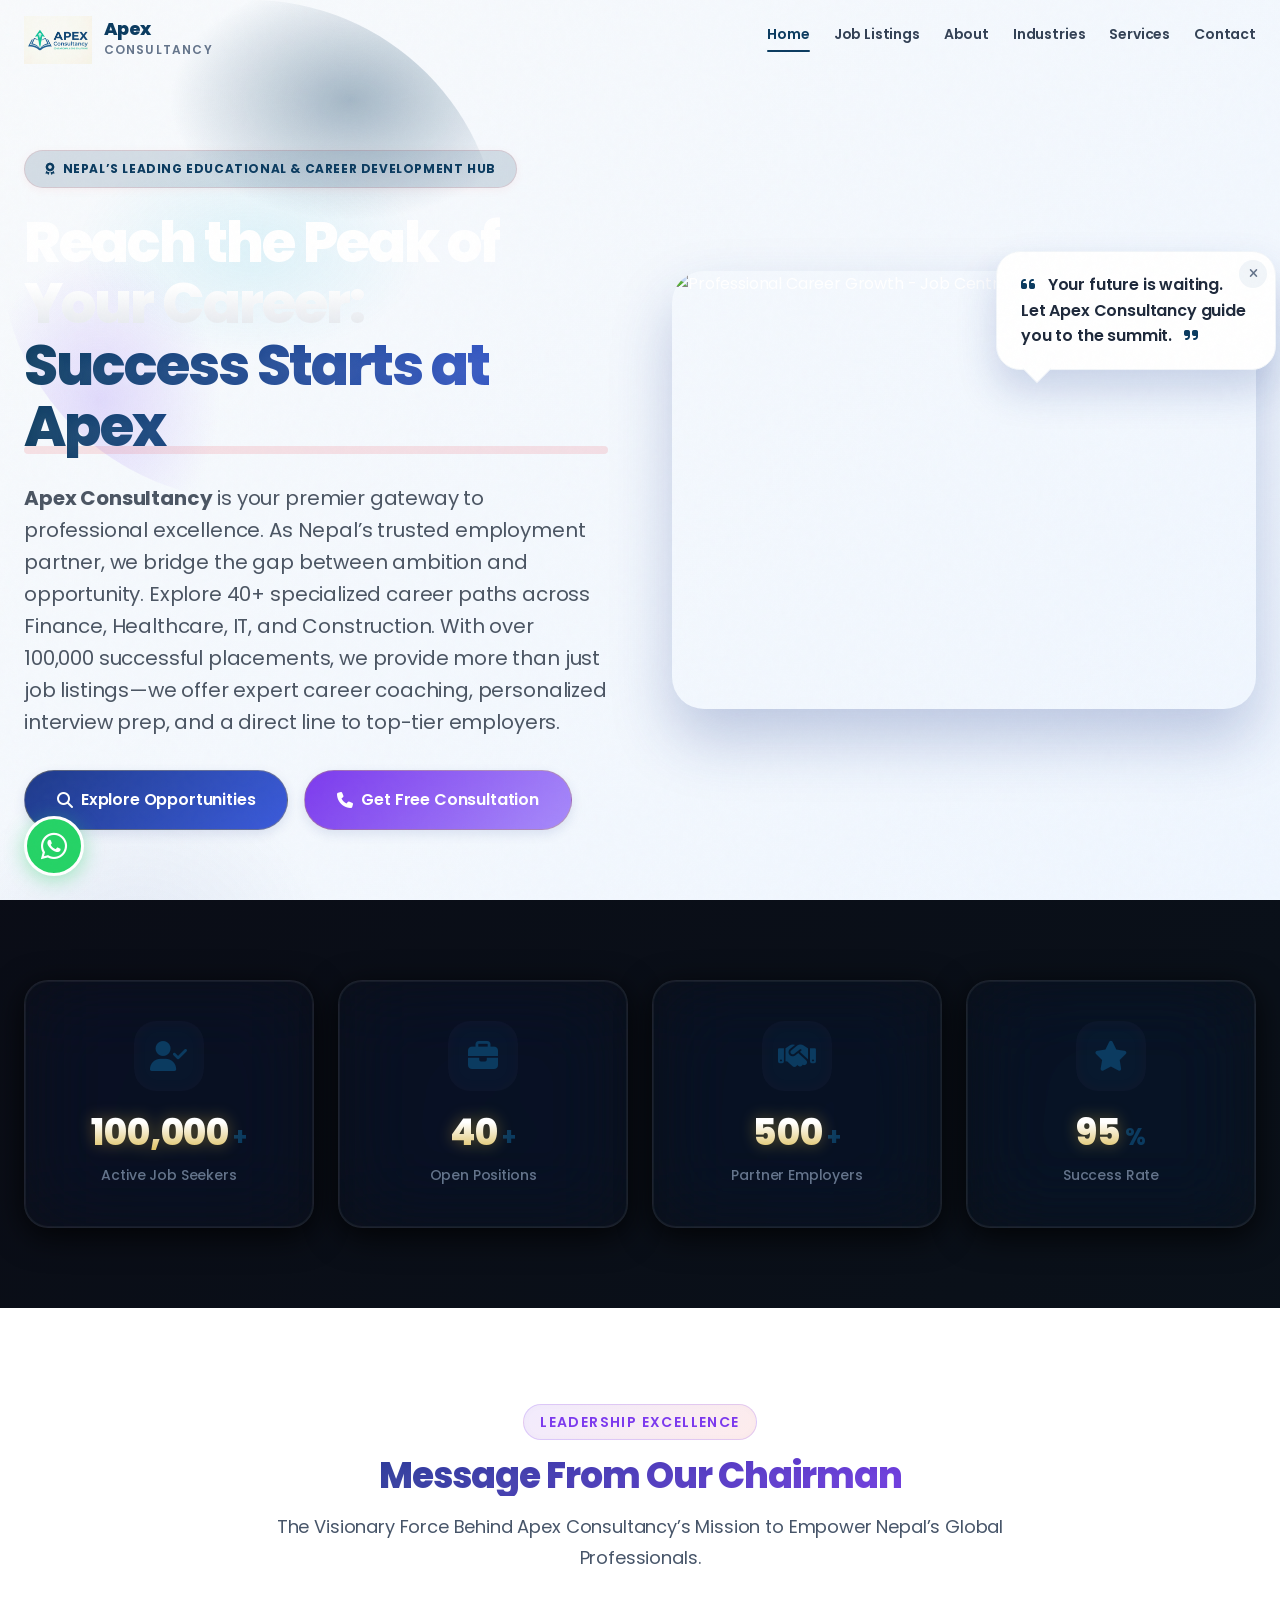
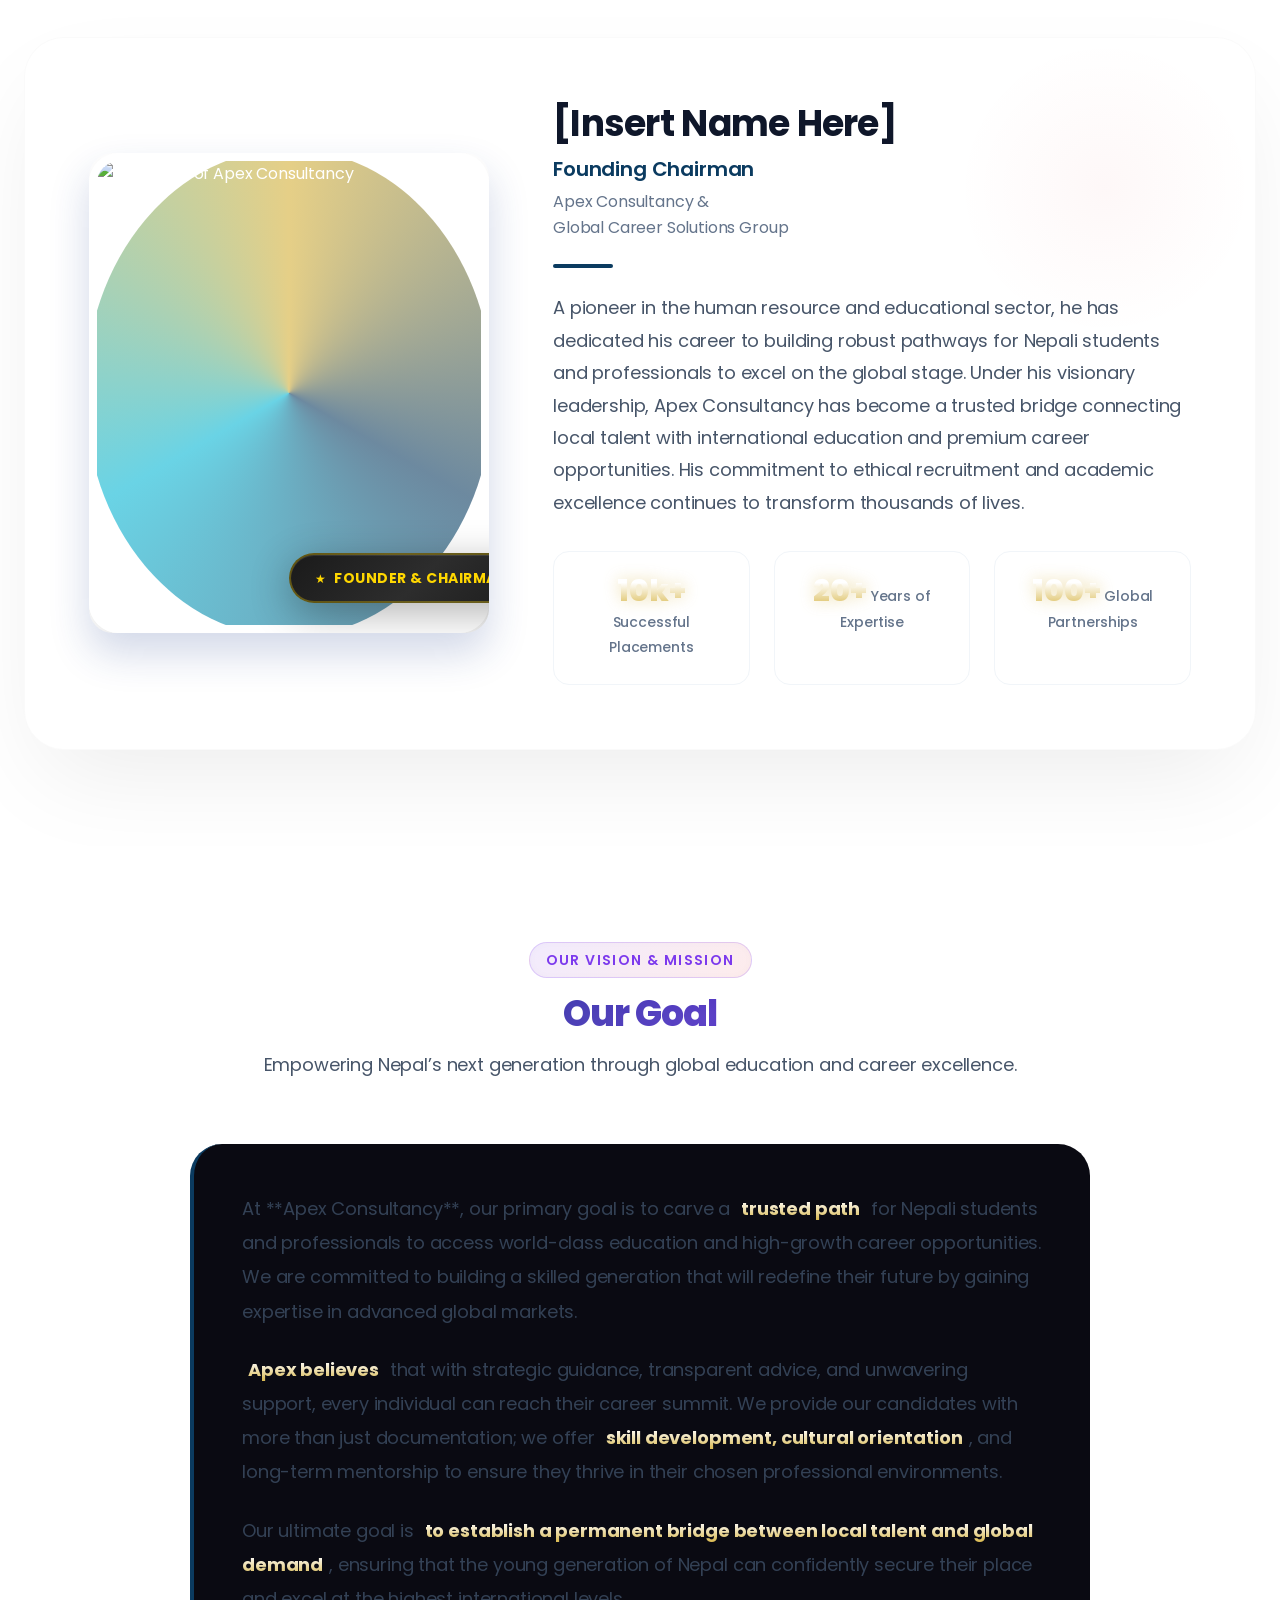
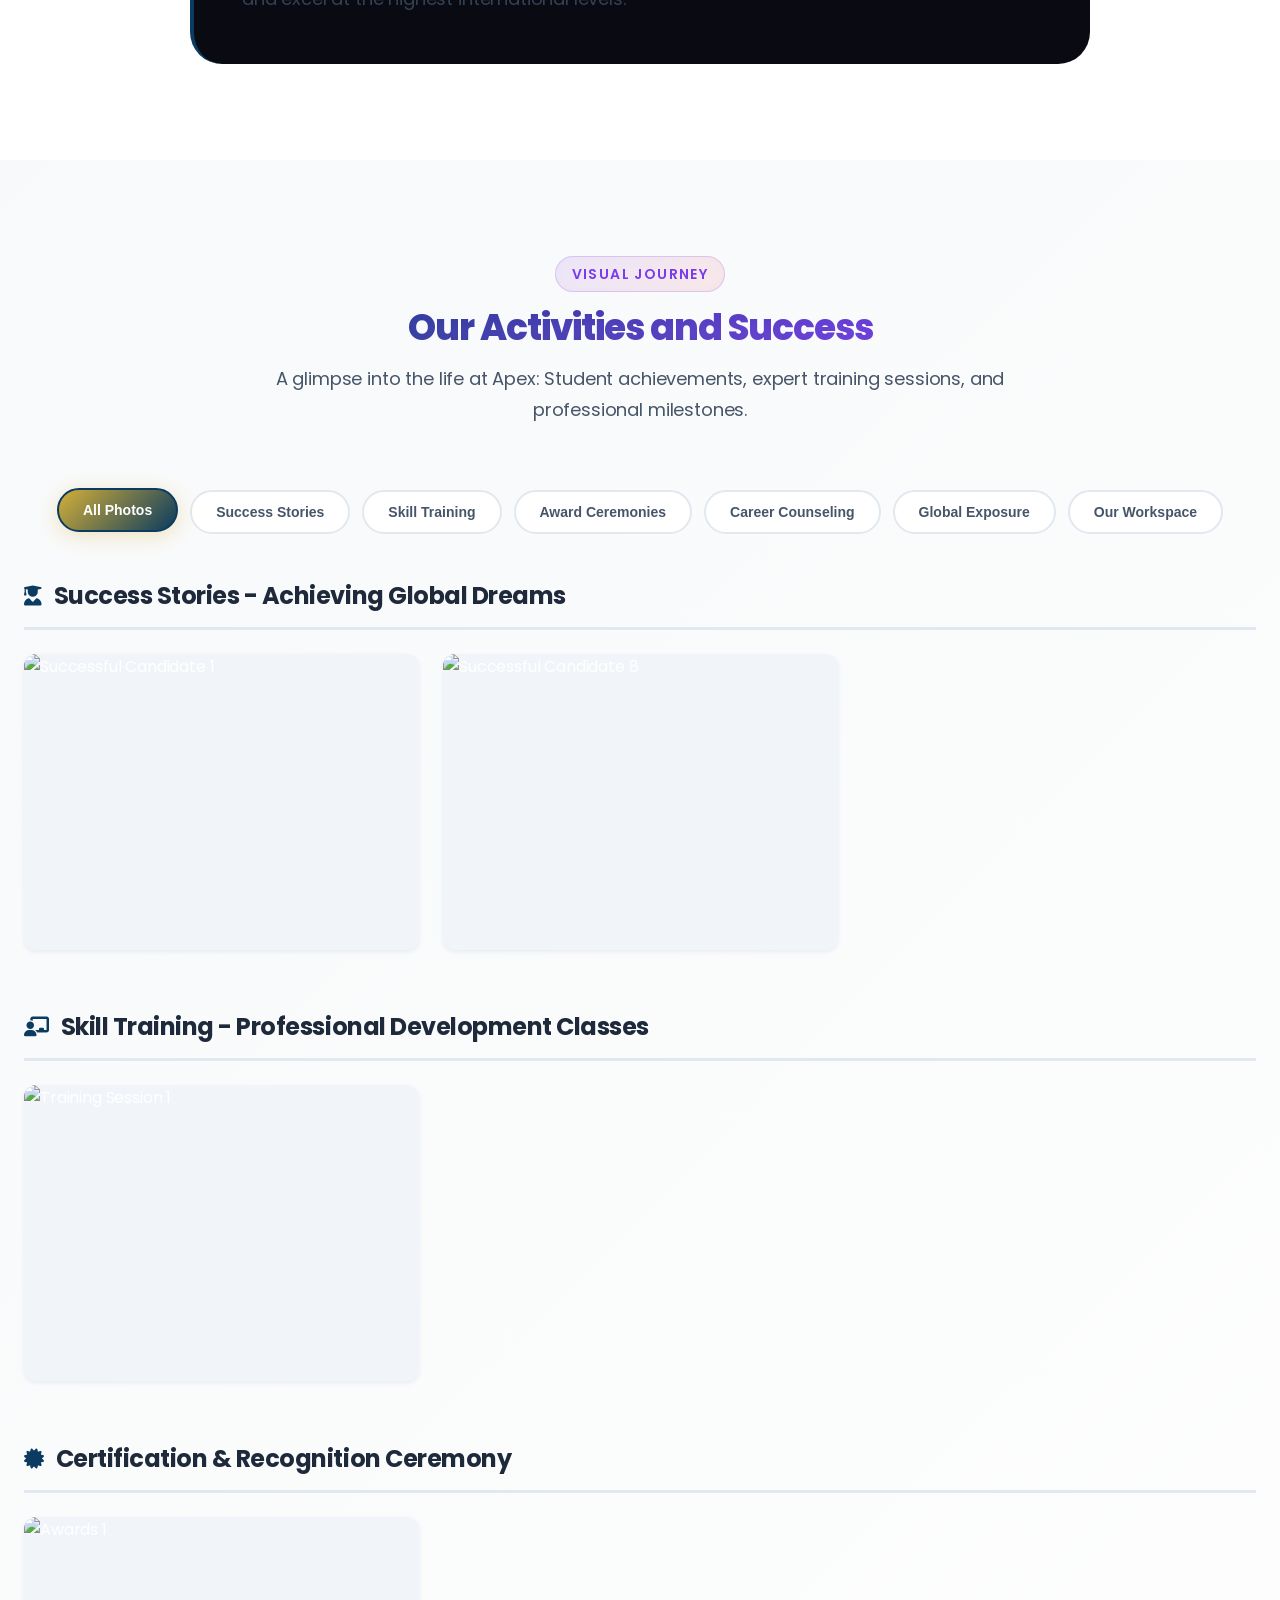
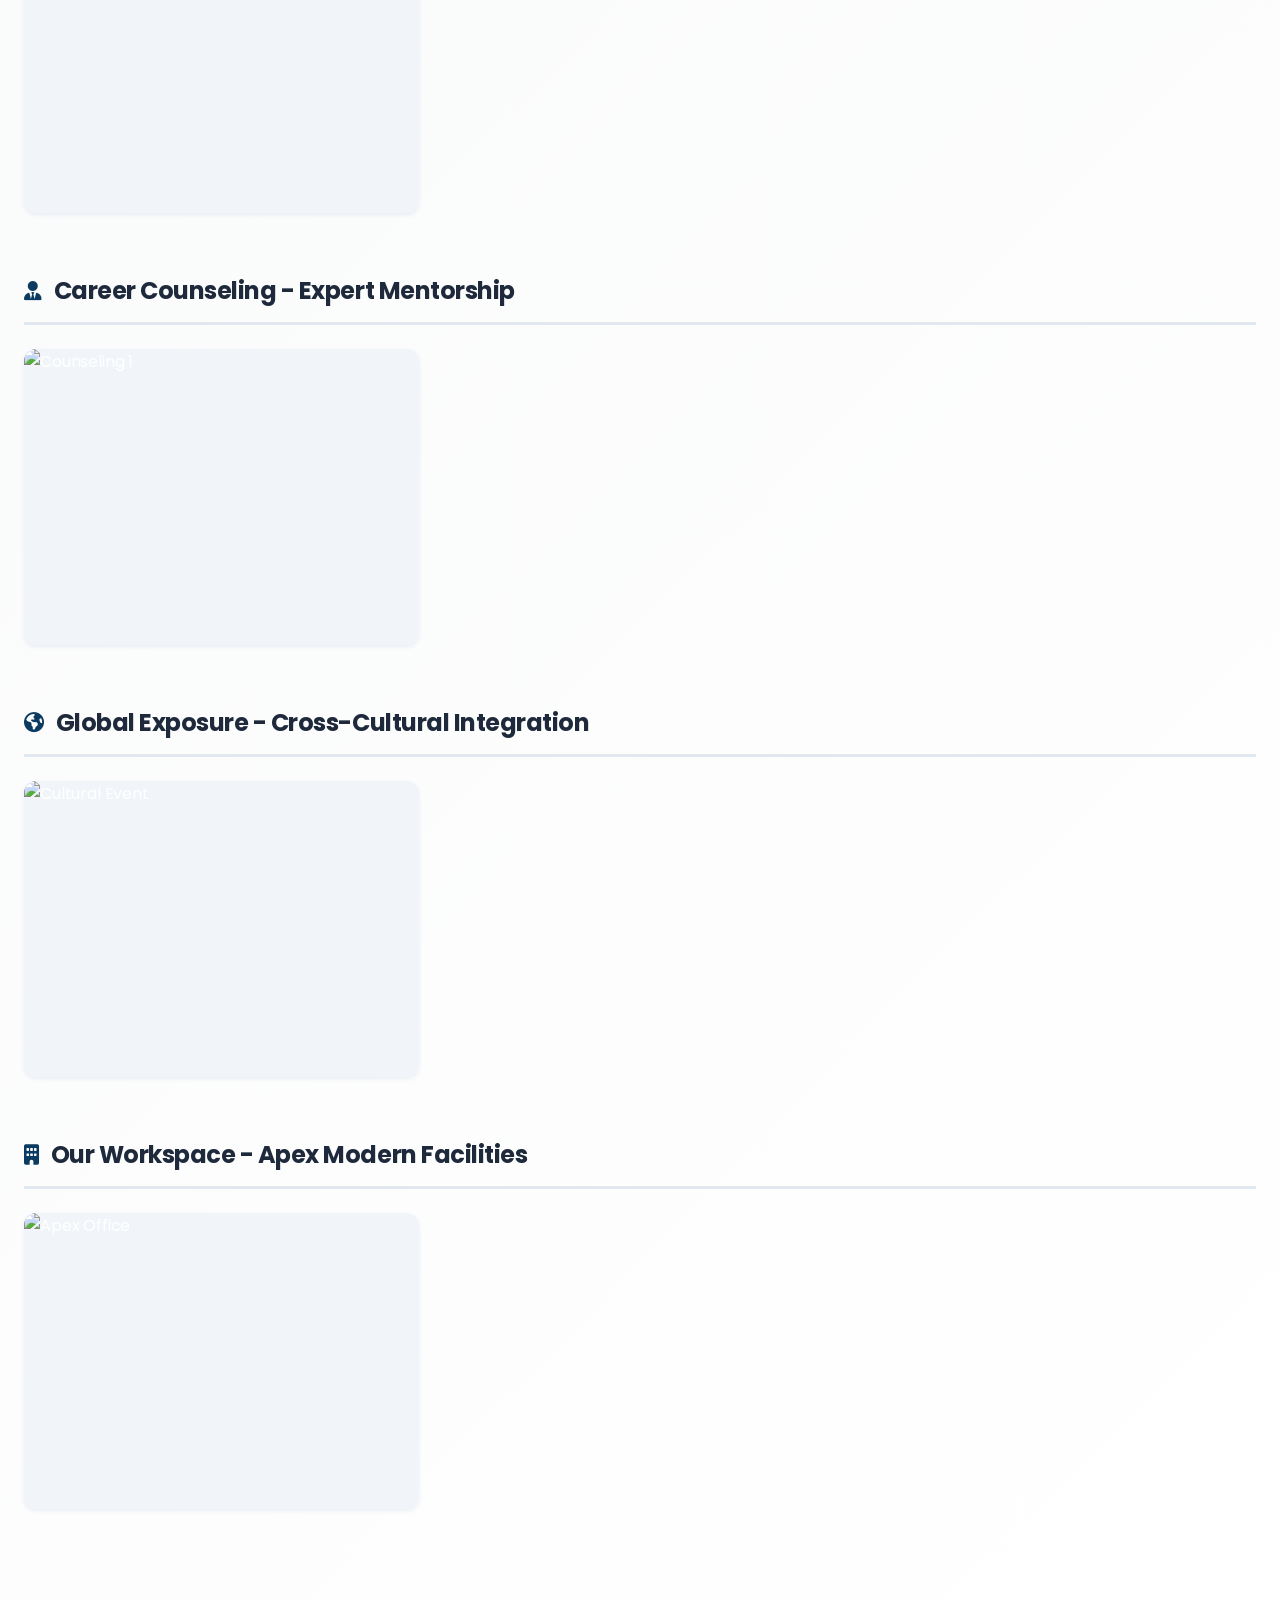
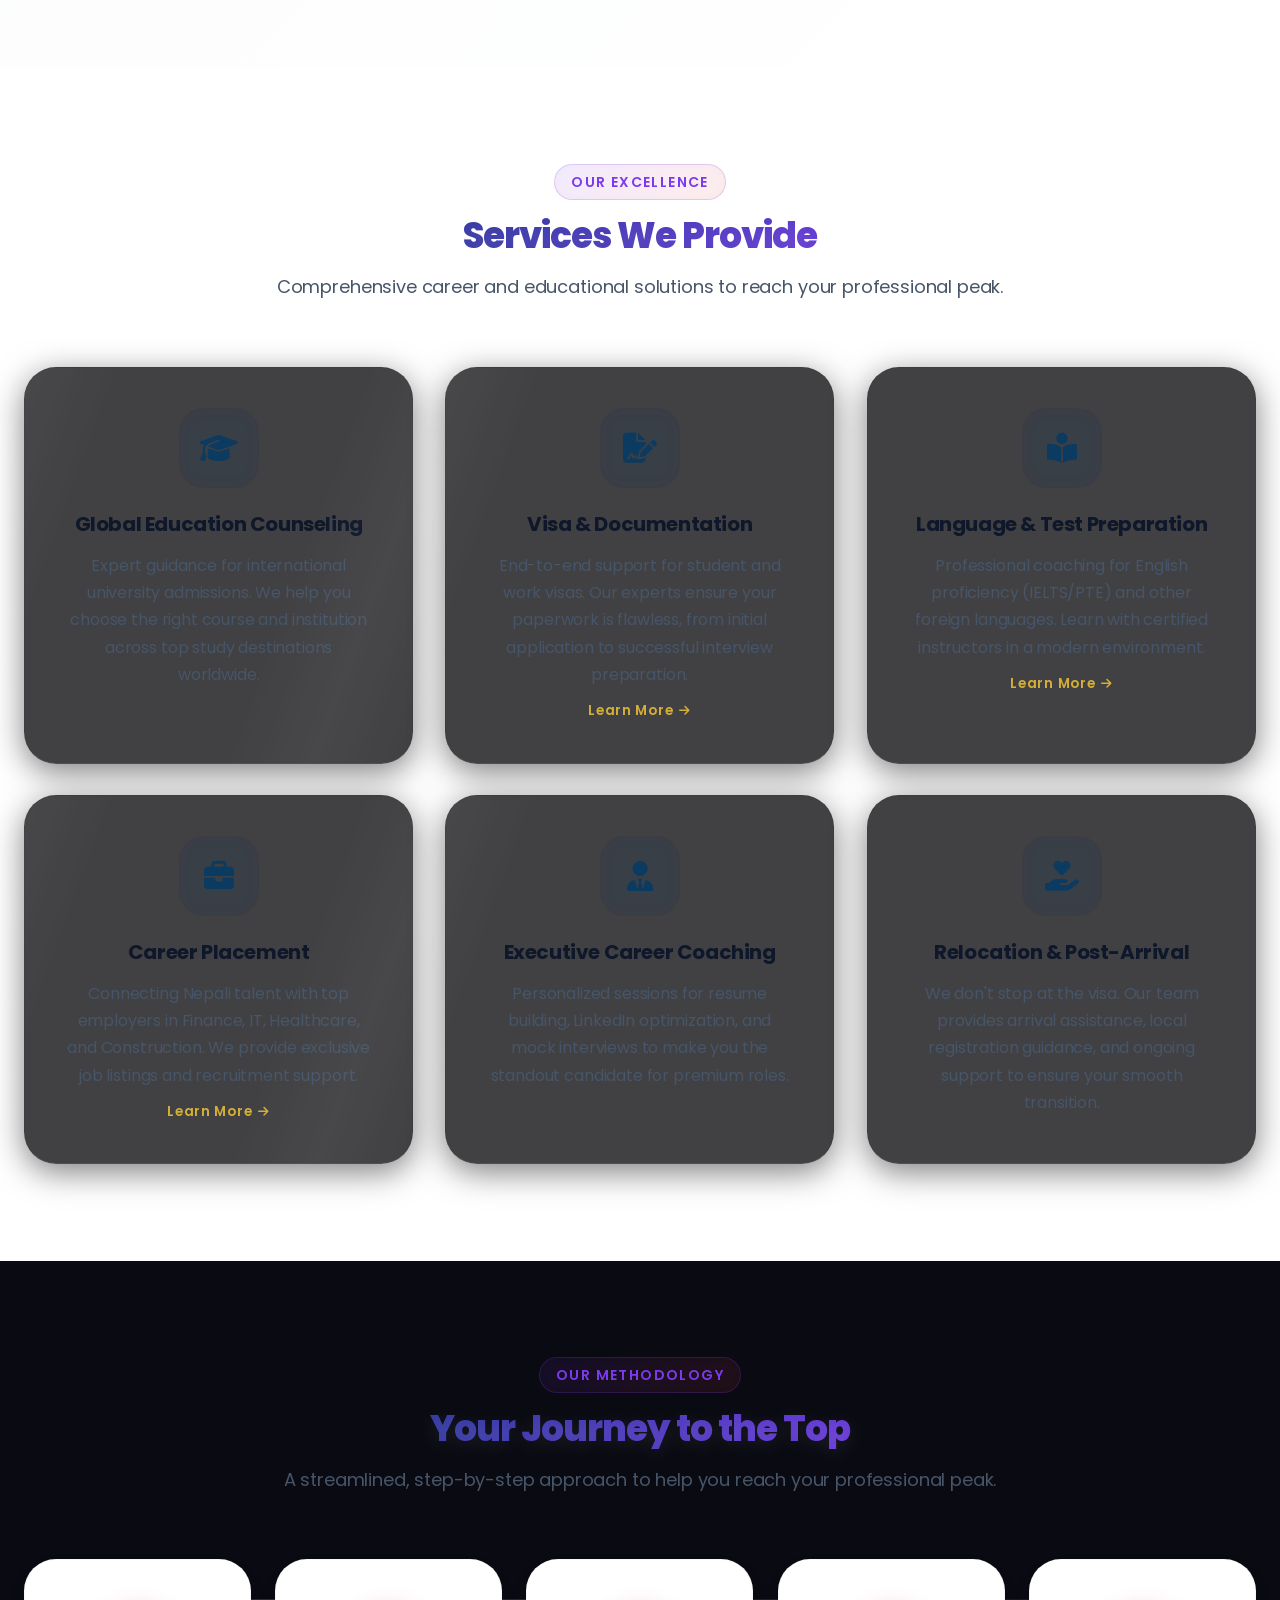
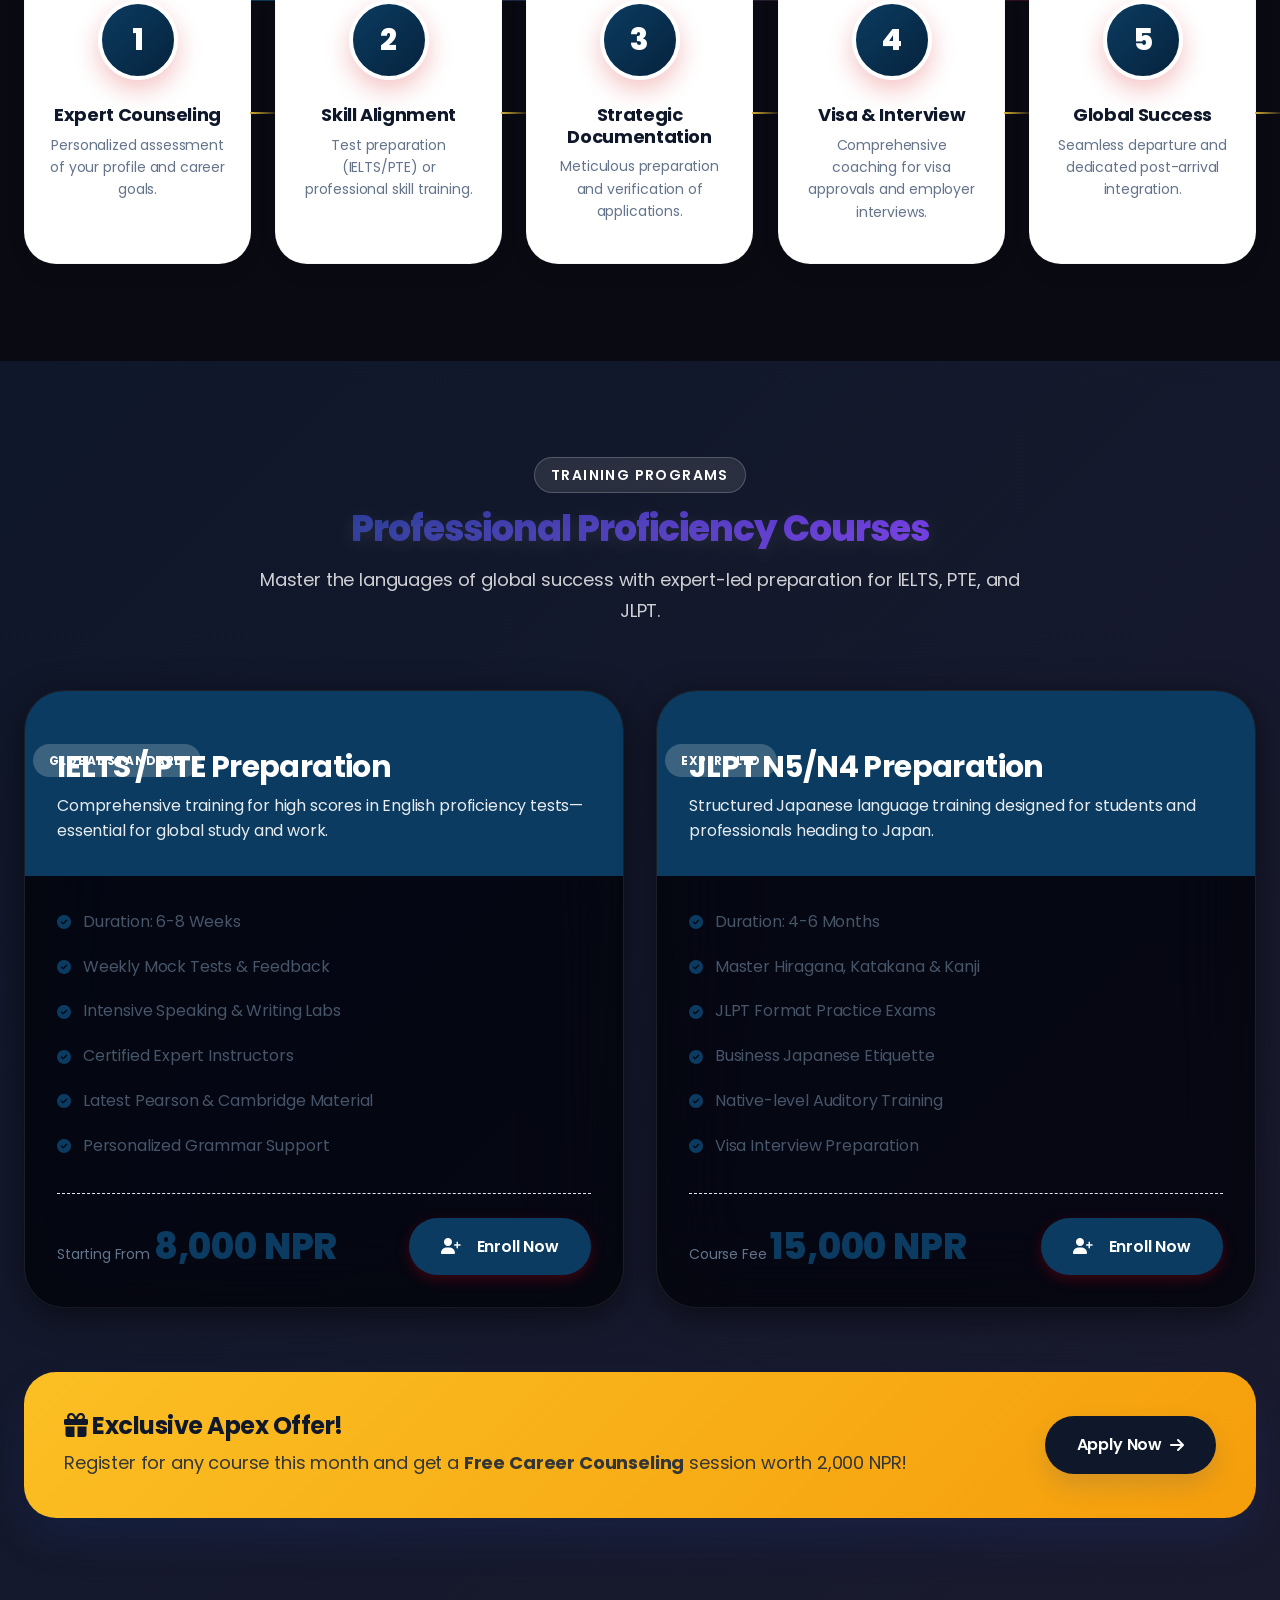
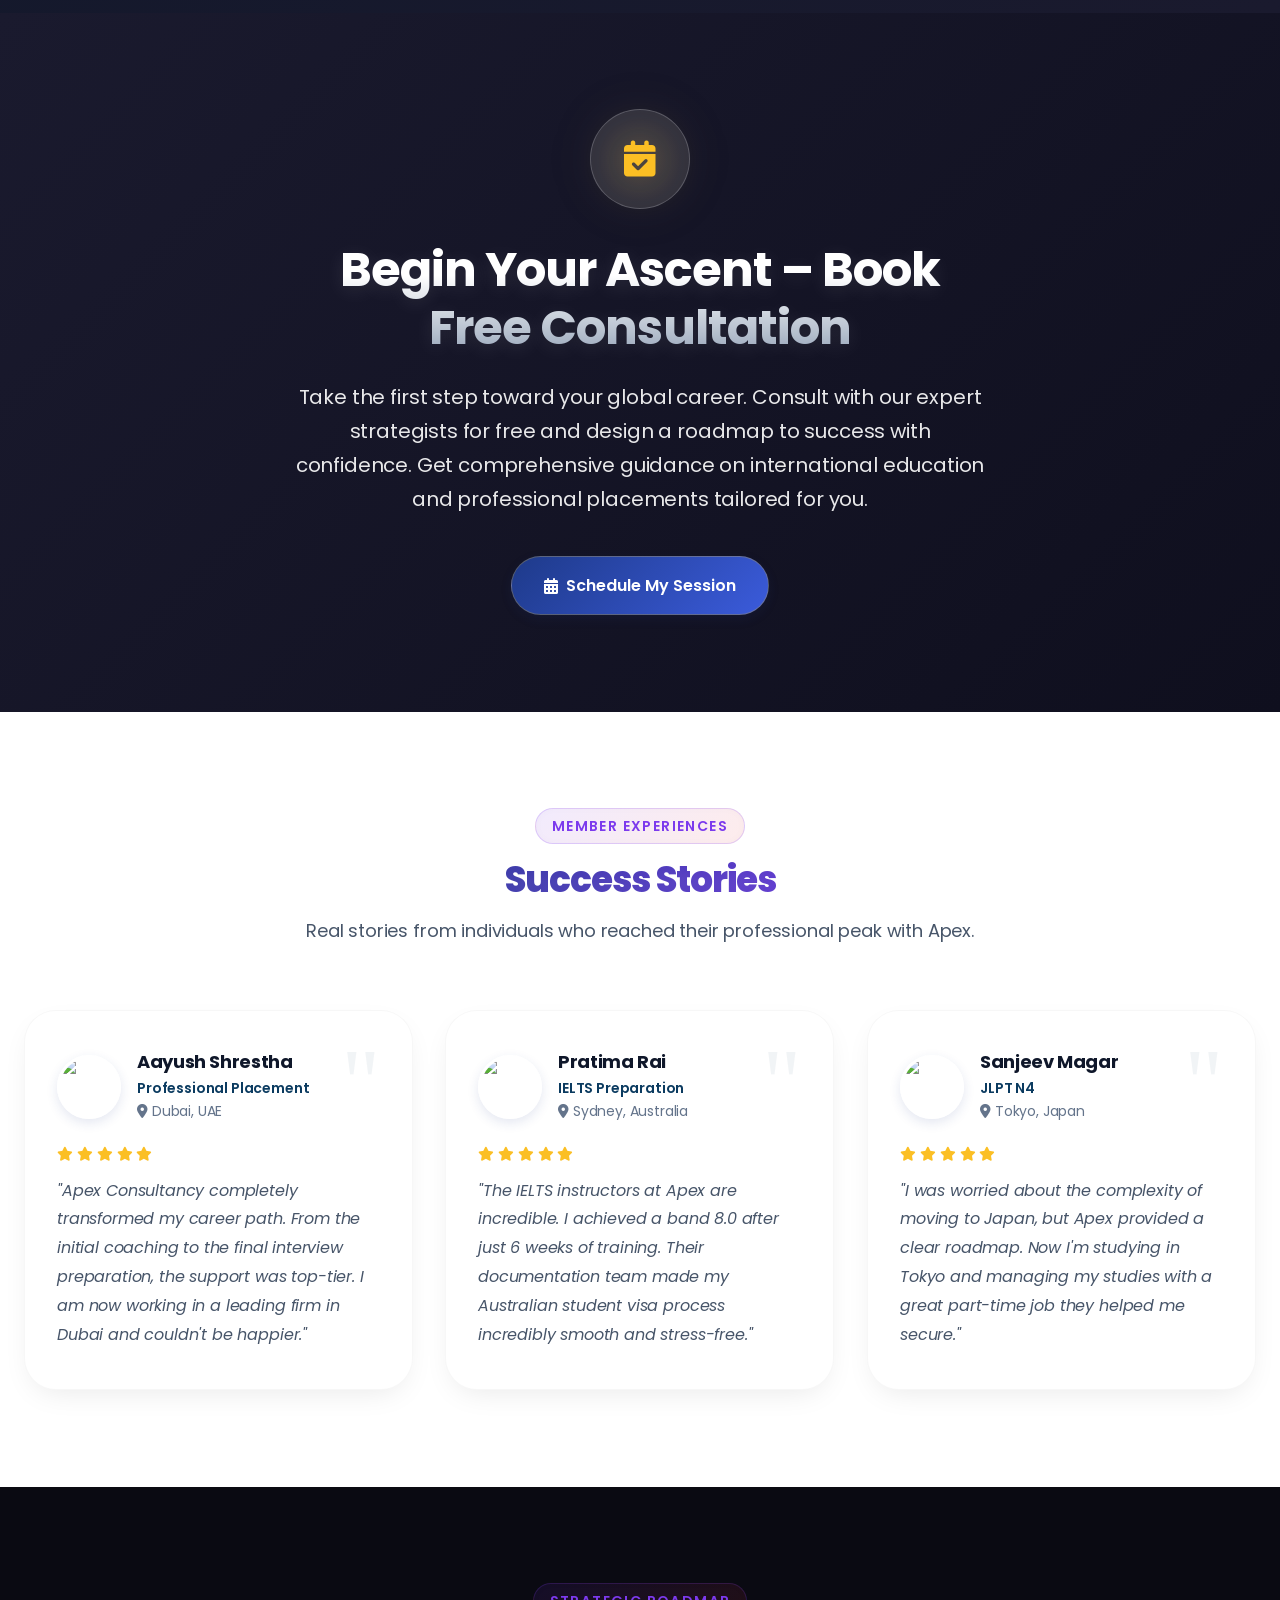
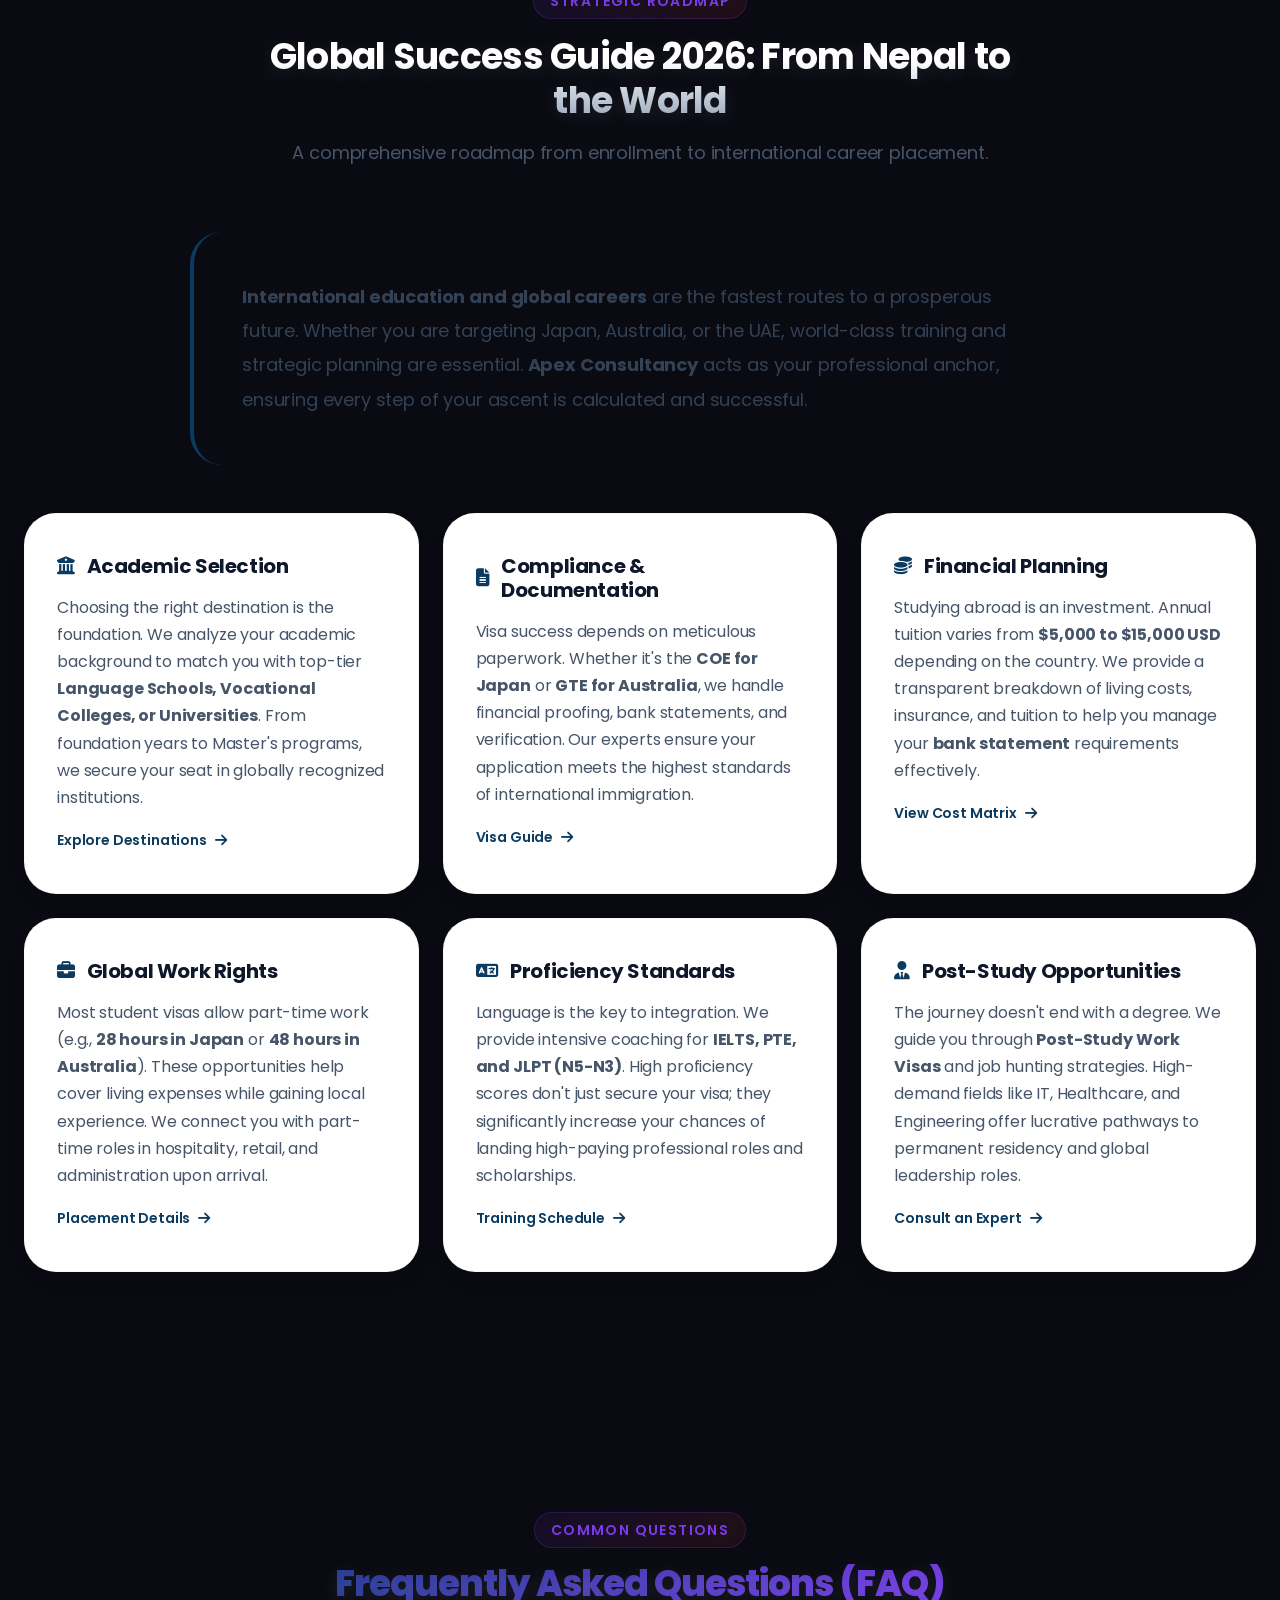
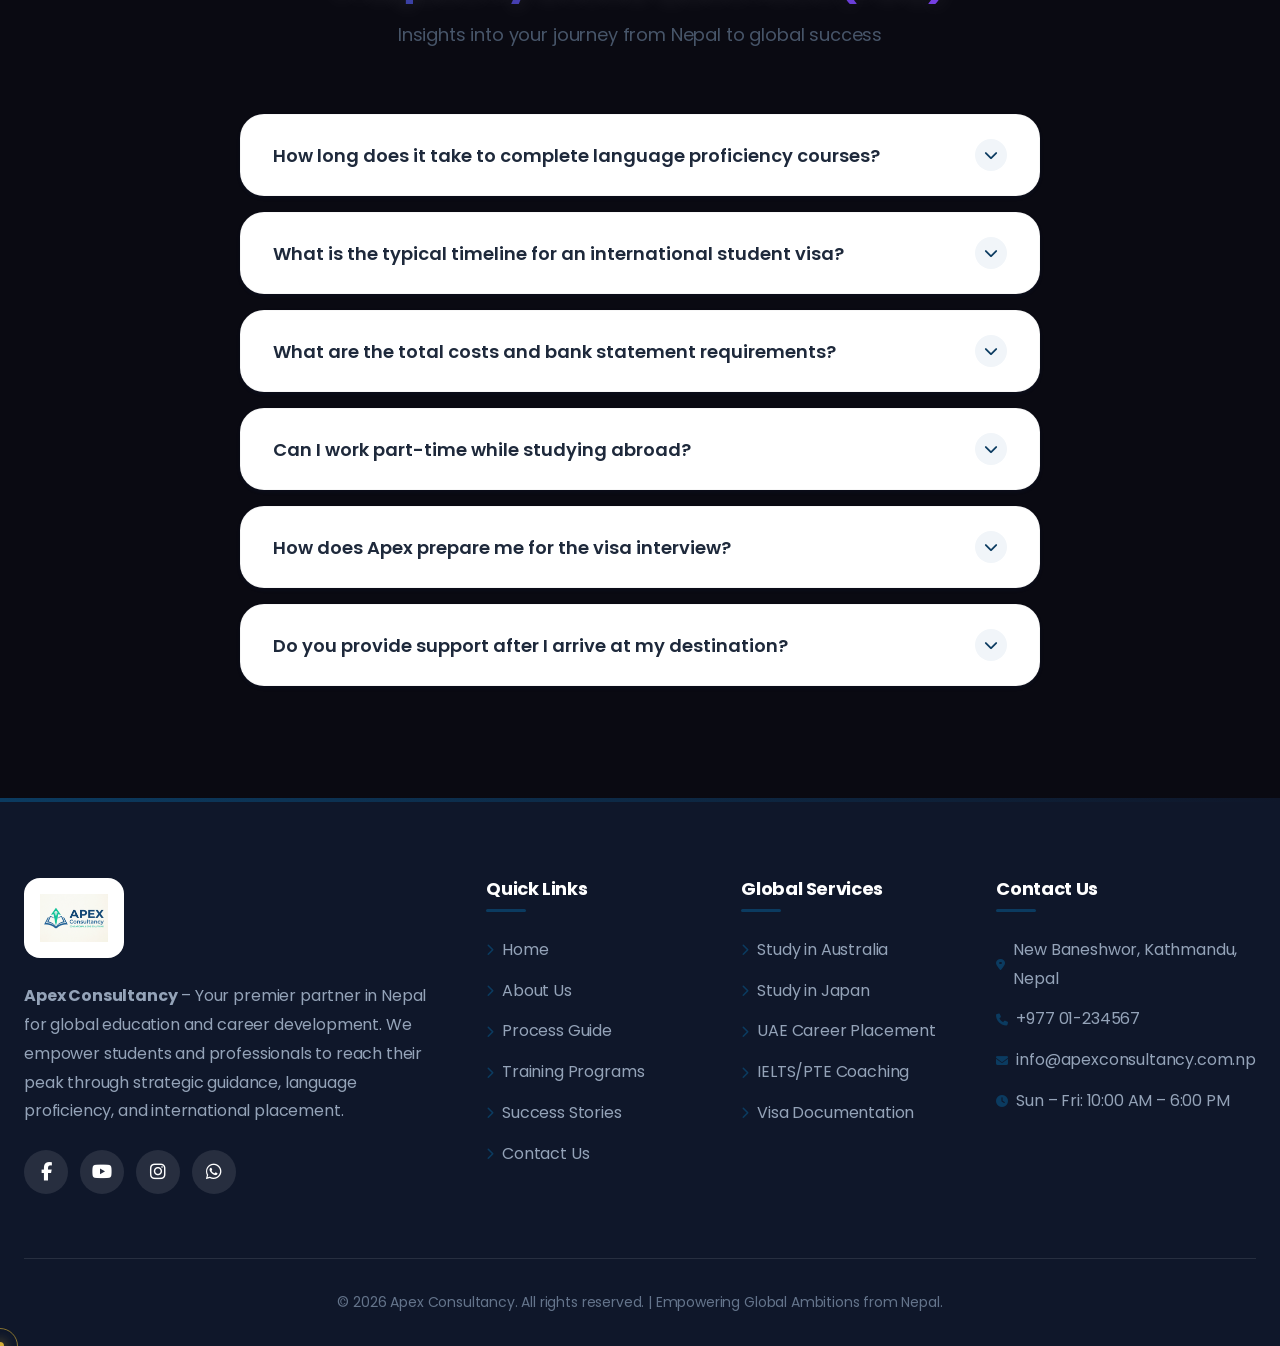
==== commit bee23b53: "Add files via upload" ====
--- a/index.html
+++ b/index.html
@@ -1,108 +1,69 @@
-<!DOCTYPE html>
+﻿<!DOCTYPE html>
 <html lang="en">
 
-<head>
+  <head>
     <meta charset="UTF-8">
     <meta name="viewport" content="width=device-width, initial-scale=1.0">
-    <title>Professional Job Centre - Find Your Perfect Career | Demo Version</title>
-    <link rel="icon" type="image/png" href="favicon.png">
-    <link rel="shortcut icon" href="favicon.png">
-    <link rel="apple-touch-icon" href="favicon.png">
-    <link rel="icon" type="image/png" href="favicon.png">
-    <link rel="shortcut icon" href="favicon.png">
-    <link rel="apple-touch-icon" href="favicon.png">
-
-    <link rel="icon" href="/favicon.ico">
-    <link rel="icon" href="/favicon-32x32.png" sizes="32x32">
-    <link rel="icon" href="/favicon-16x16.png" sizes="16x16">
-    <link rel="apple-touch-icon" href="/apple-touch-icon.png">
-    <meta name="description"
-        content="Professional Job Centre - Find Your Perfect Career. Comprehensive employment solutions with diverse job listings across Finance, Healthcare, Construction, Hospitality, and IT sectors. 15+ years of experience, 1000+ successful placements.">
-    <meta name="keywords"
-        content="job portal, job listings, career opportunities, employment solutions, finance jobs, healthcare jobs, construction jobs, hospitality jobs, IT jobs, recruitment platform">
-
-    <!-- Open Graph -->
-    <meta property="og:title" content="Japan Education & Job Center (JEJC) - Study in Japan from Bangladesh">
-    <meta property="og:description"
-        content="Professional Job Centre - Complete employment solutions. 98% placement success rate with opportunities in multiple industries.">
+    <title>Apex Consultancy | Hyper-Premium Career & Education Hub</title>
+
+    <meta name="description" content="Apex Consultancy: The premier bridge for Nepali students and professionals to Japan. Specialized in high-end recruitment, smart internships, and student visa success.">
+    <meta name="keywords" content="Apex Consultancy, Study in Japan from Nepal, Japan Student Visa, Kathmandu Job Portal, Smart Internship Nepal">
+    <link rel="canonical" href="https://skillsync-sudo.github.io/consultancy/">
+
+    <link rel="icon" type="image/x-icon" href="favicon.ico">
+    <link rel="icon" type="image/png" sizes="32x32" href="favicon-32x32.png">
+    <link rel="icon" type="image/png" sizes="16x16" href="favicon-16x16.png">
+    <link rel="apple-touch-icon" href="apple-touch-icon.png">
+
+    <meta property="og:title" content="Apex Consultancy - Your Gateway to Career Success">
+    <meta property="og:description" content="Experience the next level of career consulting with our Hyper-Premium spatial platform.">
     <meta property="og:type" content="website">
-    <meta property="og:url" content="https://sammir03-bot.github.io/jejc-website-/">
-    <meta property="og:image"
-        content="https://kimi-web-img.moonshot.cn/img/jejcbd.com/73d05ecac40853abd1695e4c4ecdc7fd49f591d6.webp">
-
-    <!-- Twitter Card -->
+    <meta property="og:url" content="https://skillsync-sudo.github.io/consultancy/">
+    <meta property="og:image" content="https://skillsync-sudo.github.io/consultancy/logo.jpg">
     <meta name="twitter:card" content="summary_large_image">
-    <meta name="twitter:title" content="Japan Education & Job Center (JEJC)">
-    <meta name="twitter:description" content="Professional Job Centre - Your Gateway to Career Success">
-    <meta name="twitter:image"
-        content="https://kimi-web-img.moonshot.cn/img/jejcbd.com/73d05ecac40853abd1695e4c4ecdc7fd49f591d6.webp">
-
-    <!-- Canonical URL -->
-    <link rel="canonical" href="https://sammir03-bot.github.io/jejc-website-/">
-
-    <!-- Fonts -->
+    <meta name="twitter:image" content="https://skillsync-sudo.github.io/consultancy/logo.jpg">
+
     <link rel="preconnect" href="https://fonts.googleapis.com">
     <link rel="preconnect" href="https://fonts.gstatic.com" crossorigin>
-    <link
-        href="https://fonts.googleapis.com/css2?family=Noto+Sans+Bengali:wght@300;400;500;600;700;800&family=Poppins:wght@300;400;500;600;700;800&display=swap"
-        rel="stylesheet">
+    <link href="https://fonts.googleapis.com/css2?family=Poppins:wght@300;400;500;600;700;800&display=swap" rel="stylesheet">
     <link rel="stylesheet" href="https://cdnjs.cloudflare.com/ajax/libs/font-awesome/6.4.0/css/all.min.css">
-    <link rel="stylesheet" href="premium-css-enhancements.css">
-    <link rel="stylesheet" href="premium-enhancements-addon.css">
-    <link rel="stylesheet" href="style.css">
-    <!-- Schema Markup -->
+
+    <link rel="stylesheet" href="style.css"> 
+    <link rel="stylesheet" href="premium-css-enhancements.css"> 
+    <link rel="stylesheet" href="spatial-animations.css"> 
+
     <script type="application/ld+json">
-   {
-     "@context": "https://schema.org",
-     "@type": "Organization",
-     "name": "Japan Education and Job Center (JEJC)",
-     "alternateName": "Professional Job Centre",
-     "url": "https://sammir03-bot.github.io/jejc-website-/",
-     "logo": "https://sammir03-bot.github.io/jejc-website-/favicon.png",
-"image": "https://sammir03-bot.github.io/jejc-website-/favicon.png",
-     "description": "Leading professional recruitment platform. Trusted employment solutions with diverse job opportunities across multiple industries. 15+ years of excellence.",
-     "founder": {
-       "@type": "Person",
-       "name": "Nagamatsu Faruk Sir"
-     },
-     "foundingDate": "2009",
-     "contactPoint": [
-       {
-         "@type": "ContactPoint",
-         "telephone": "+880-1712-345678",
-         "contactType": "customer service",
-         "availableLanguage": ["Bengali", "English", "Japanese"],
-         "areaServed": "BD",
-         "hoursAvailable": {
-           "@type": "OpeningHoursSpecification",
-           "dayOfWeek": ["Saturday", "Sunday", "Monday", "Tuesday", "Wednesday", "Thursday"],
-           "opens": "09:00",
-           "closes": "20:00"
-         }
-       }
-     ],
-     "sameAs": [
-       "https://facebook.com/jejcbd",
-       "https://youtube.com/jejcbd",
-       "https://instagram.com/jejcbd",
-       "https://wa.me/8801712345678"
-     ],
-     "address": {
-       "@type": "PostalAddress",
-       "streetAddress": "Narayanganj Shibu Market, 4th Floor, Ranima Plaza, 1420 Bus-stand",
-       "addressLocality": "Narayanganj",
-       "addressRegion": "Dhaka",
-       "postalCode": "1420",
-       "addressCountry": "BD"
-     },
-     "email": "info@jejcbd.com",
-     "telephone": "+8801712345678"
-   }
-   </script>
-
-    <link rel="stylesheet" href="spatial-animations.css">
+    {
+      "@context": "https://schema.org",
+      "@type": "Organization",
+      "name": "Apex Consultancy",
+      "alternateName": "Apex Nepal",
+      "url": "https://skillsync-sudo.github.io/consultancy/",
+      "logo": "https://skillsync-sudo.github.io/consultancy/logo.jpg",
+      "image": "https://skillsync-sudo.github.io/consultancy/logo.jpg",
+      "description": "Leading professional recruitment and education bridge between Nepal and Japan.",
+      "founder": {
+        "@type": "Person",
+        "name": "Nagamatsu Faruk"
+      },
+      "foundingDate": "2009",
+      "contactPoint": {
+        "@type": "ContactPoint",
+        "telephone": "+977-9868765092",
+        "contactType": "customer service",
+        "availableLanguage": ["Nepali", "English", "Japanese"],
+        "areaServed": "NP"
+      },
+      "address": {
+        "@type": "PostalAddress",
+        "streetAddress": "Kathmandu",
+        "addressLocality": "Kathmandu",
+        "addressRegion": "Bagmati",
+        "addressCountry": "NP"
+      }
+    }
+    </script>
 </head>
-
 <body>
 
     <!-- Header & Navigation -->
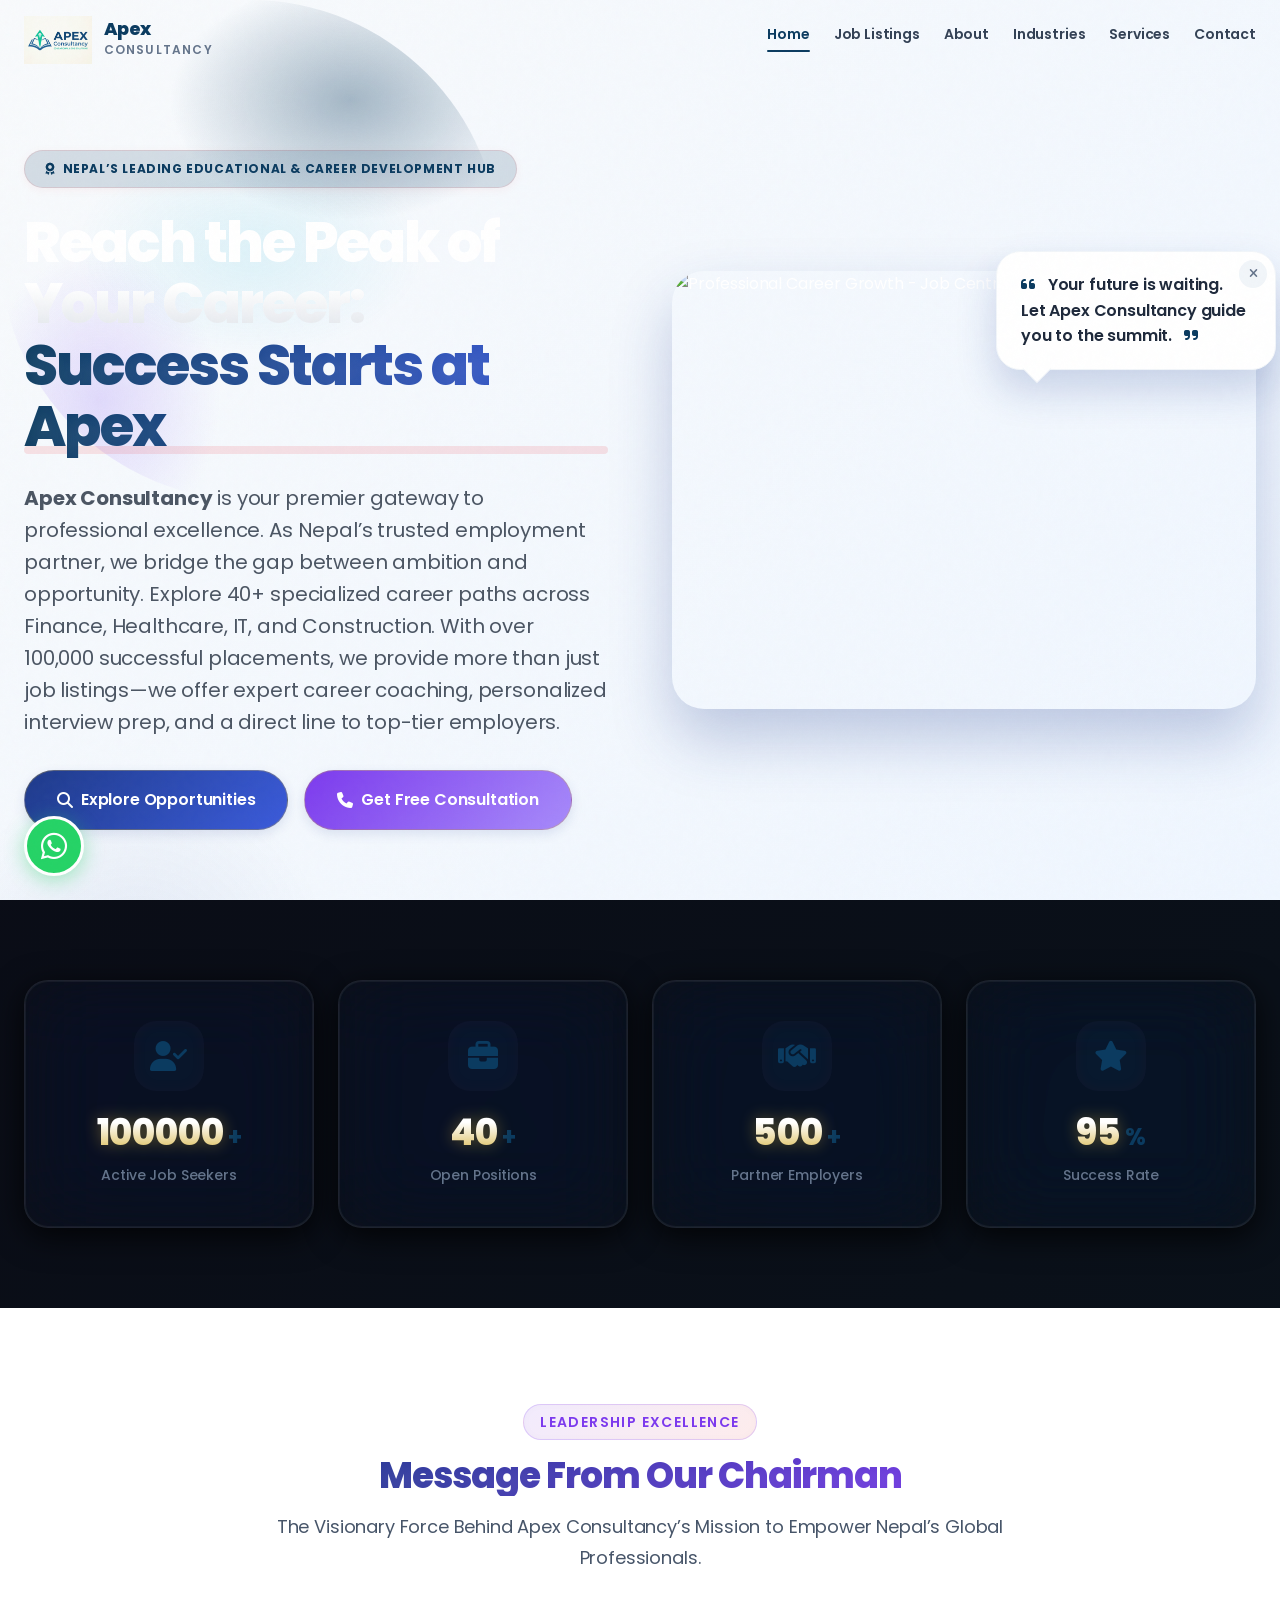
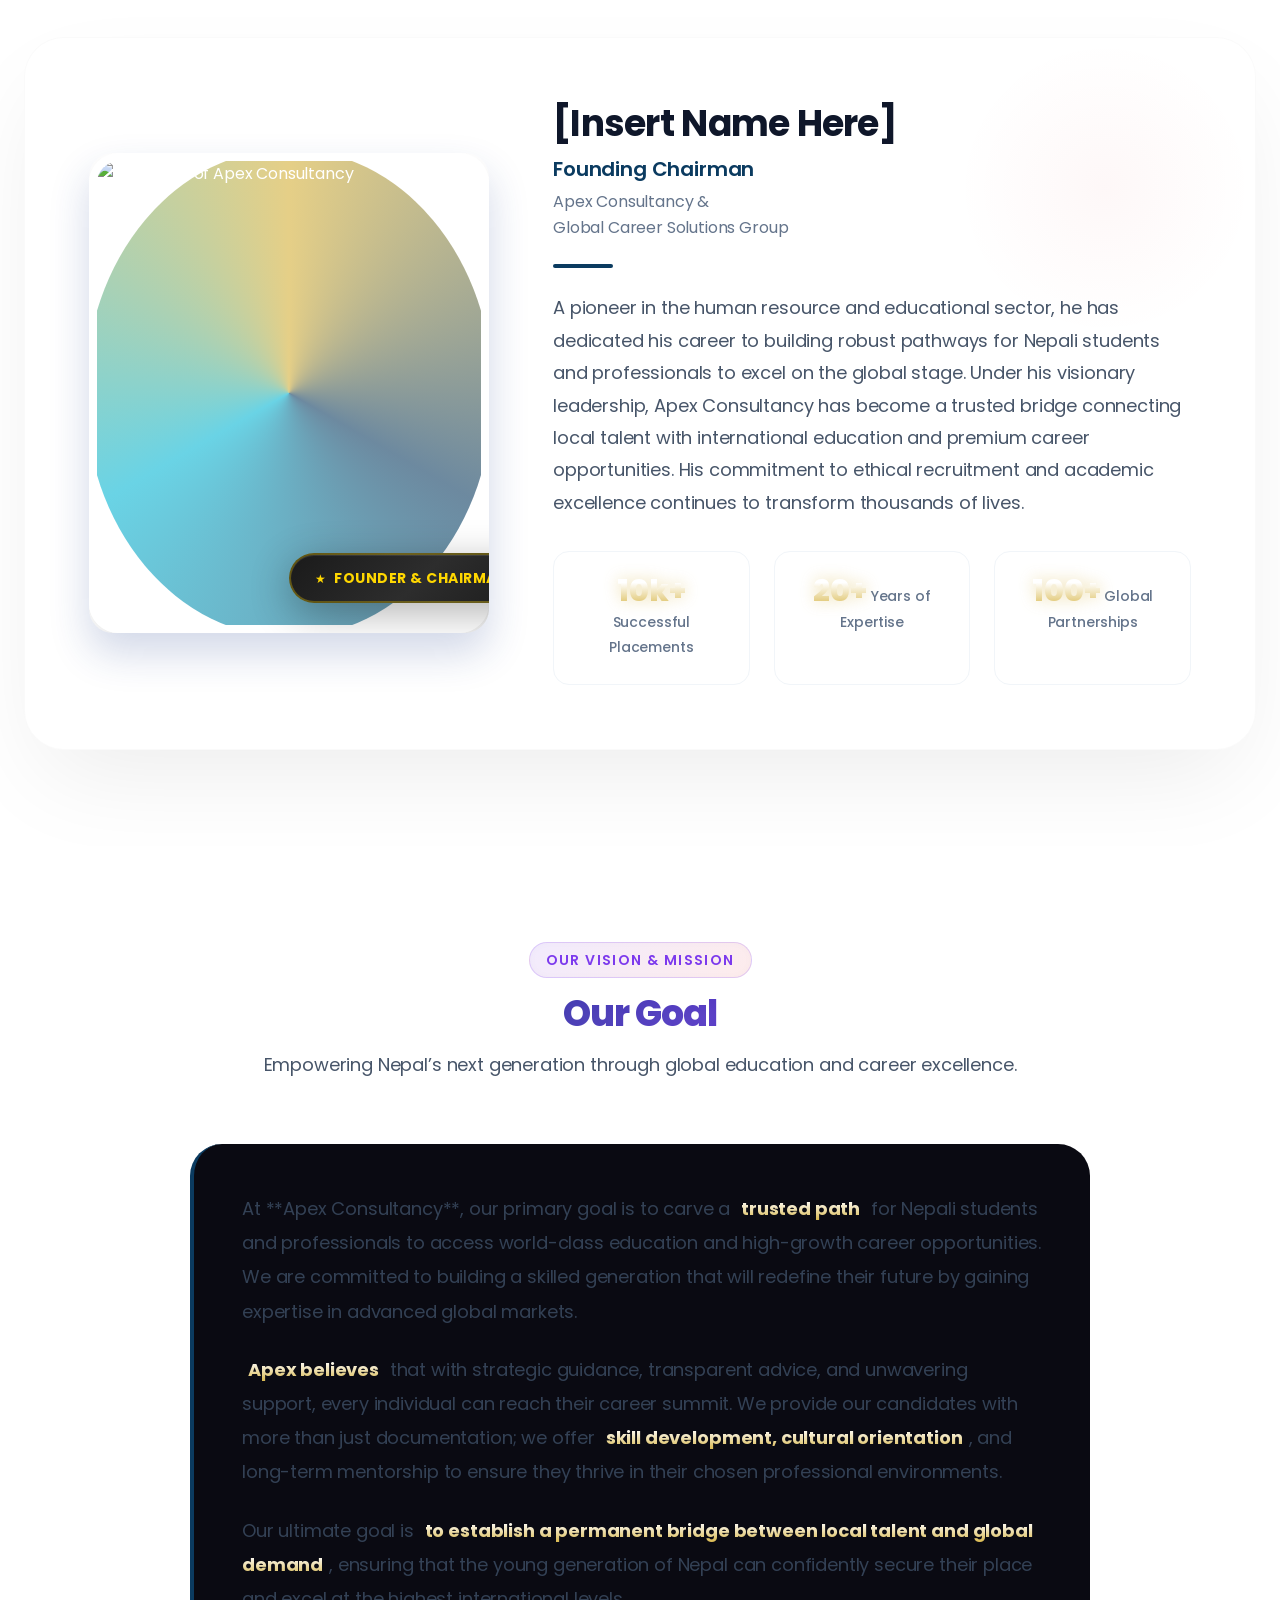
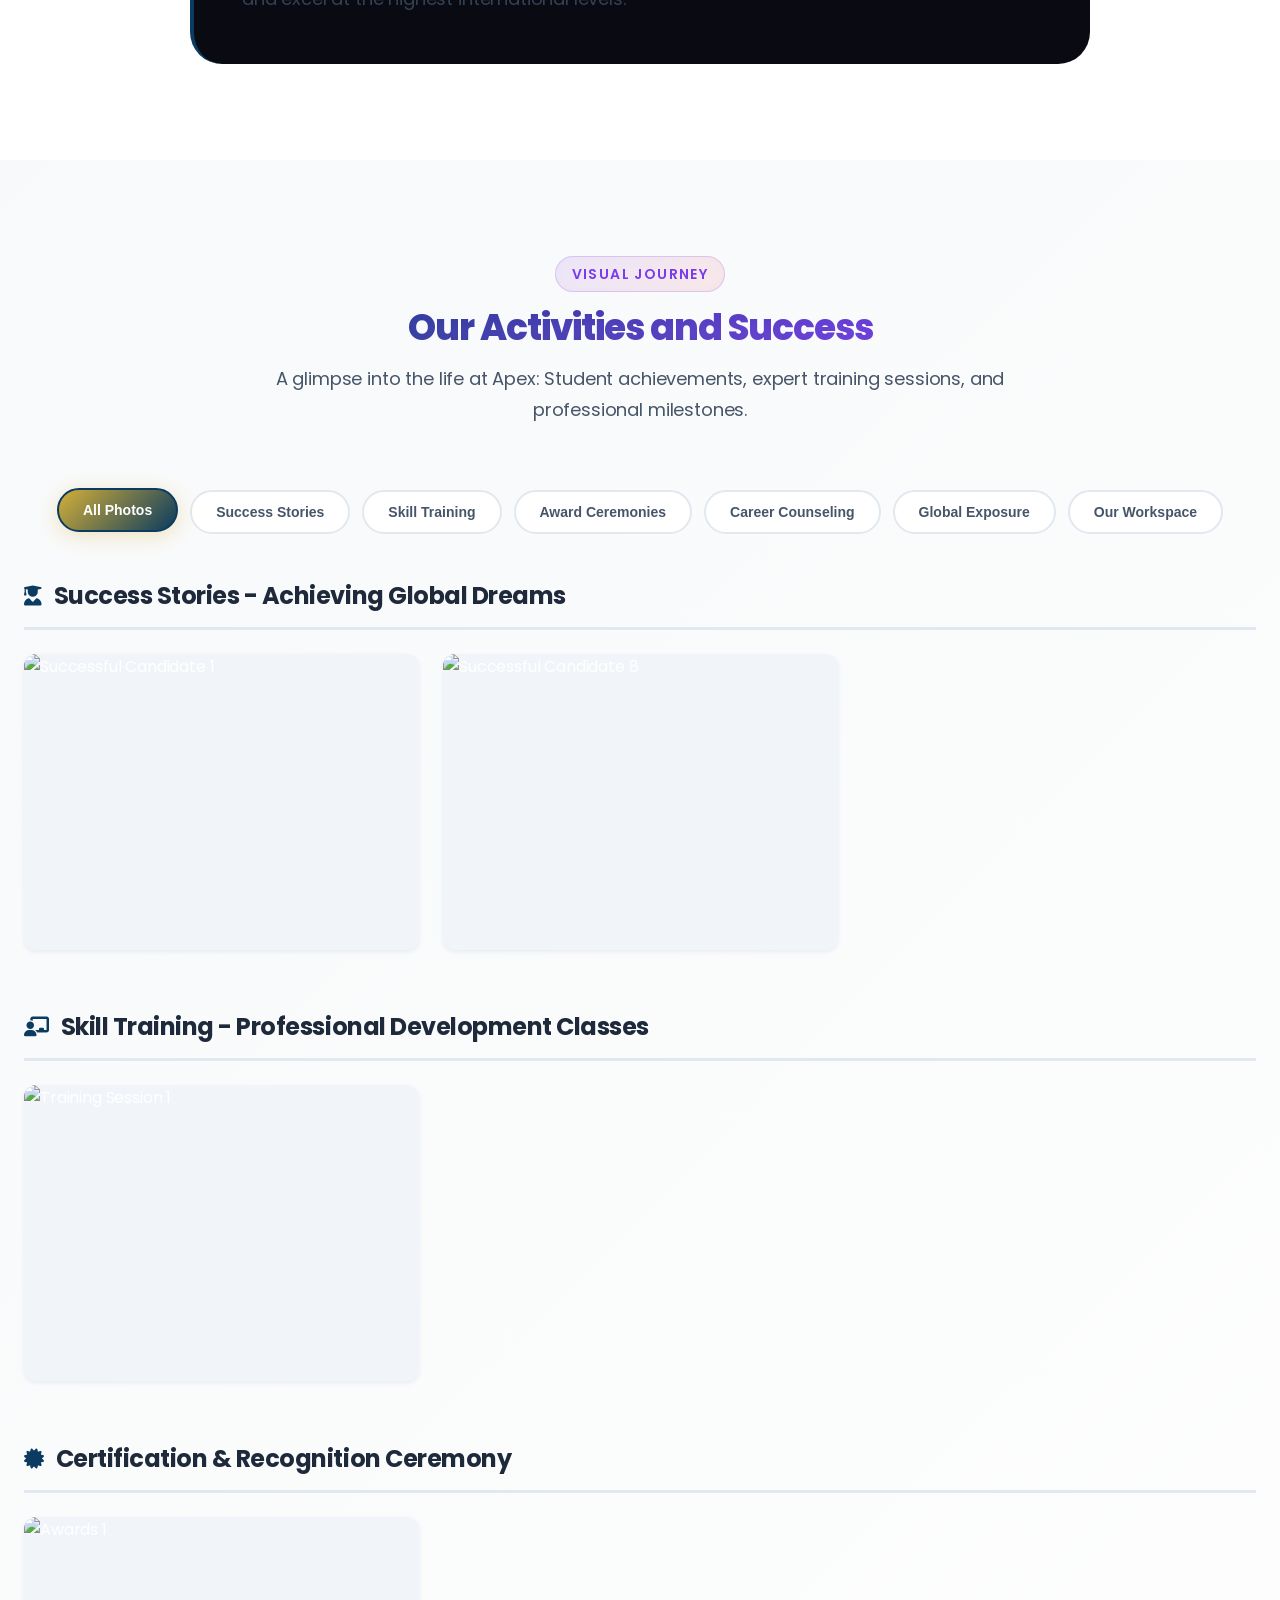
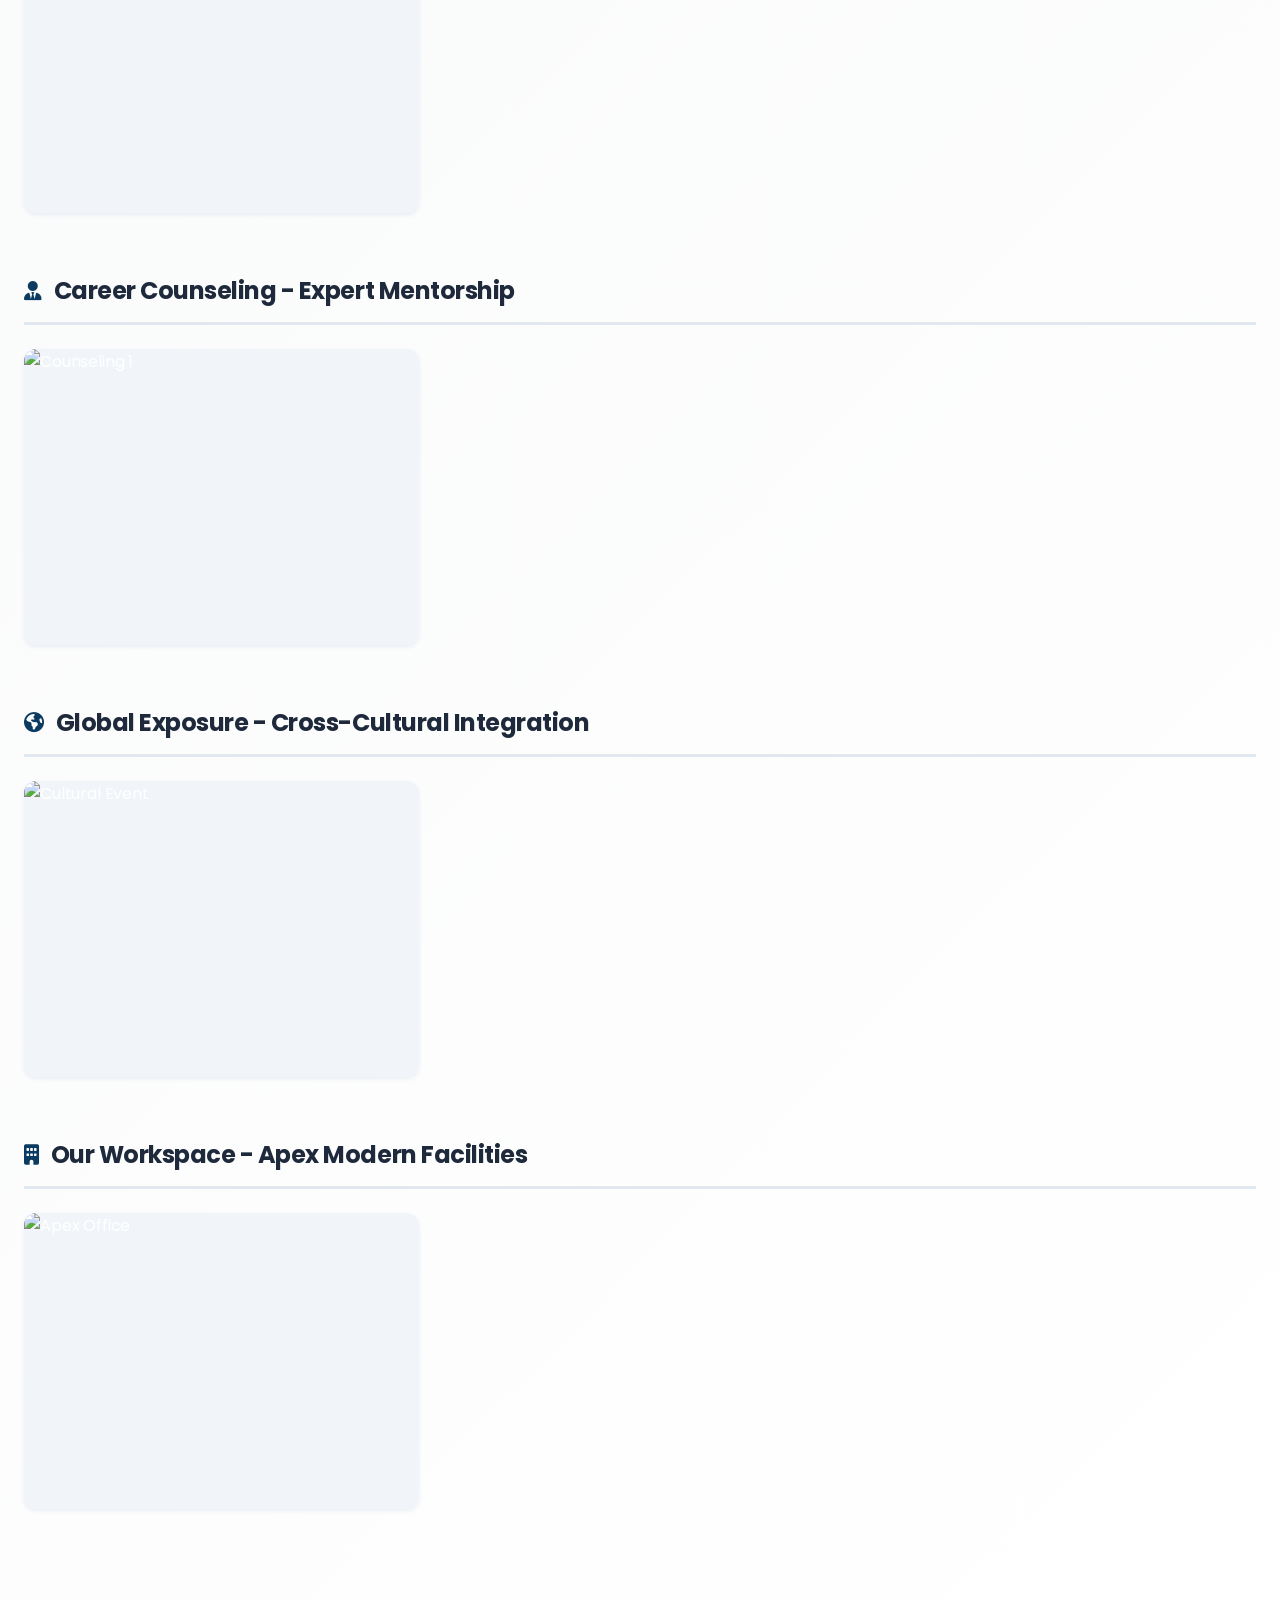
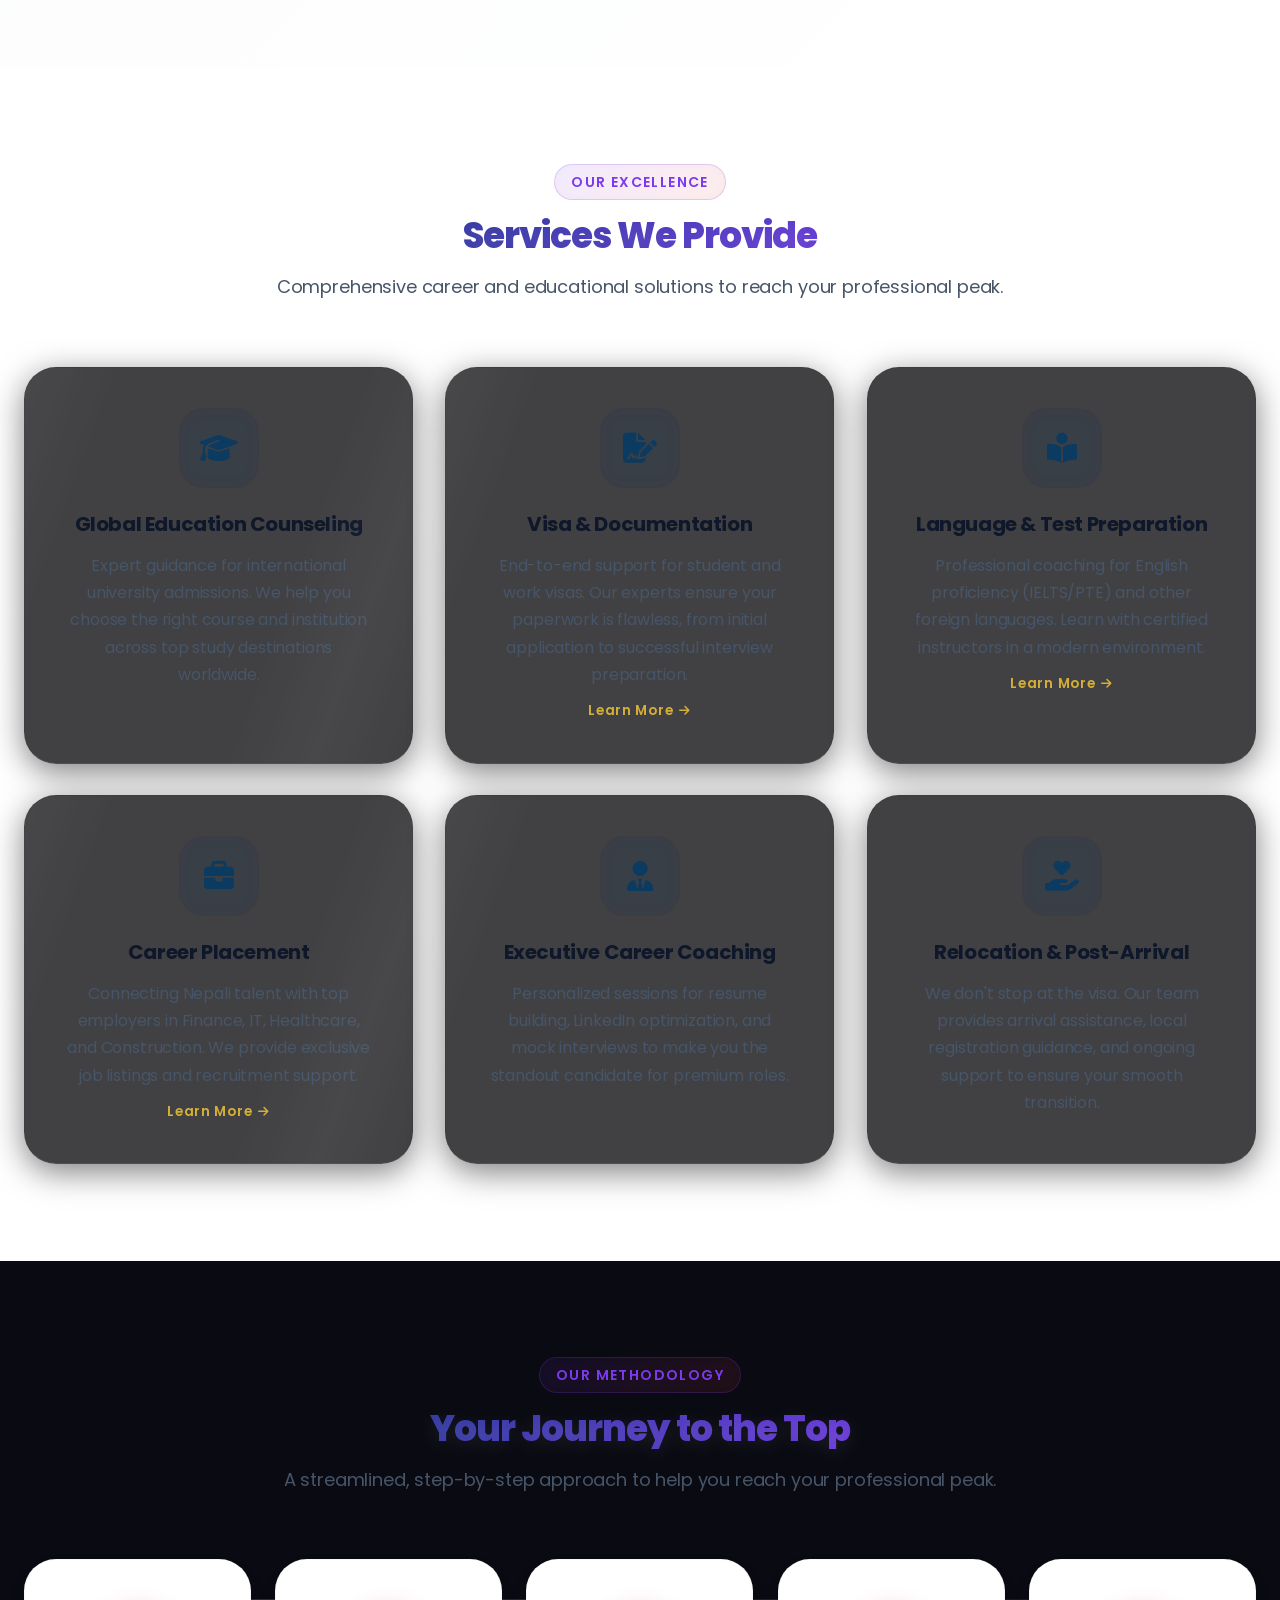
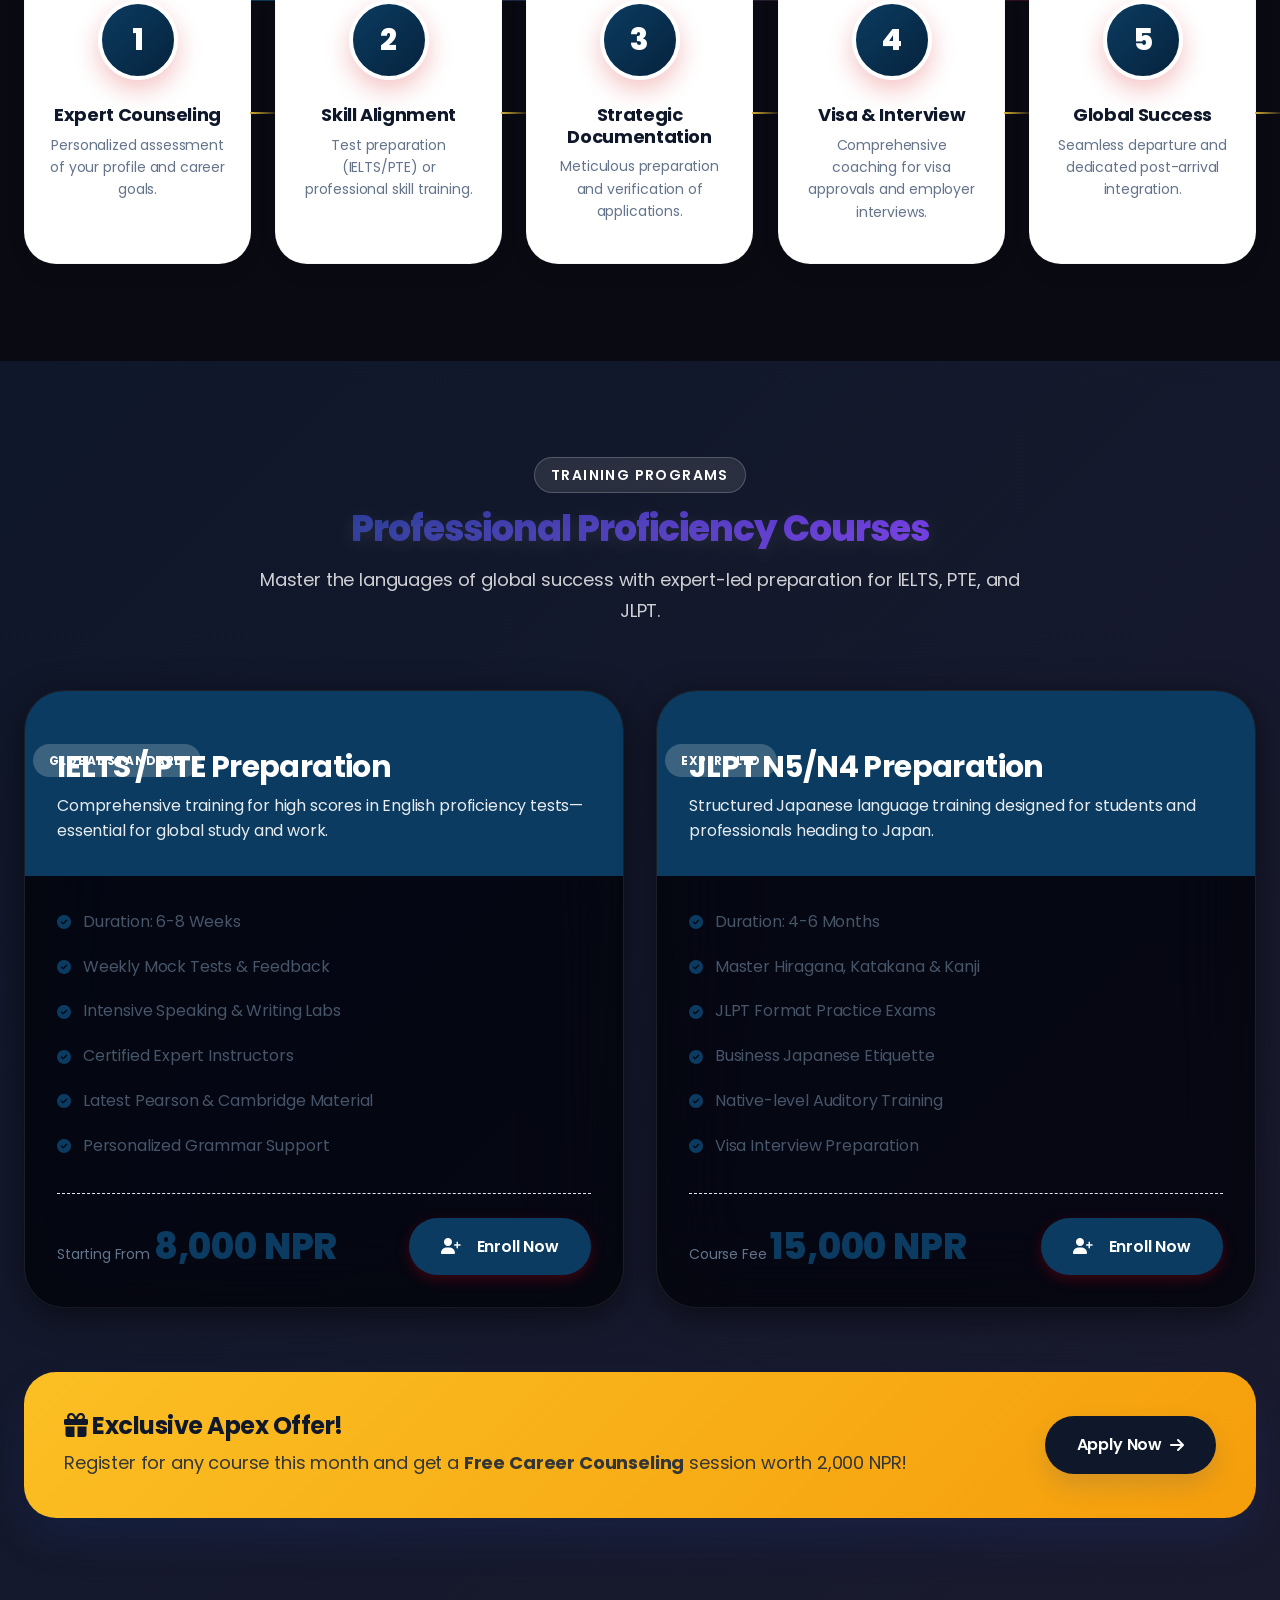
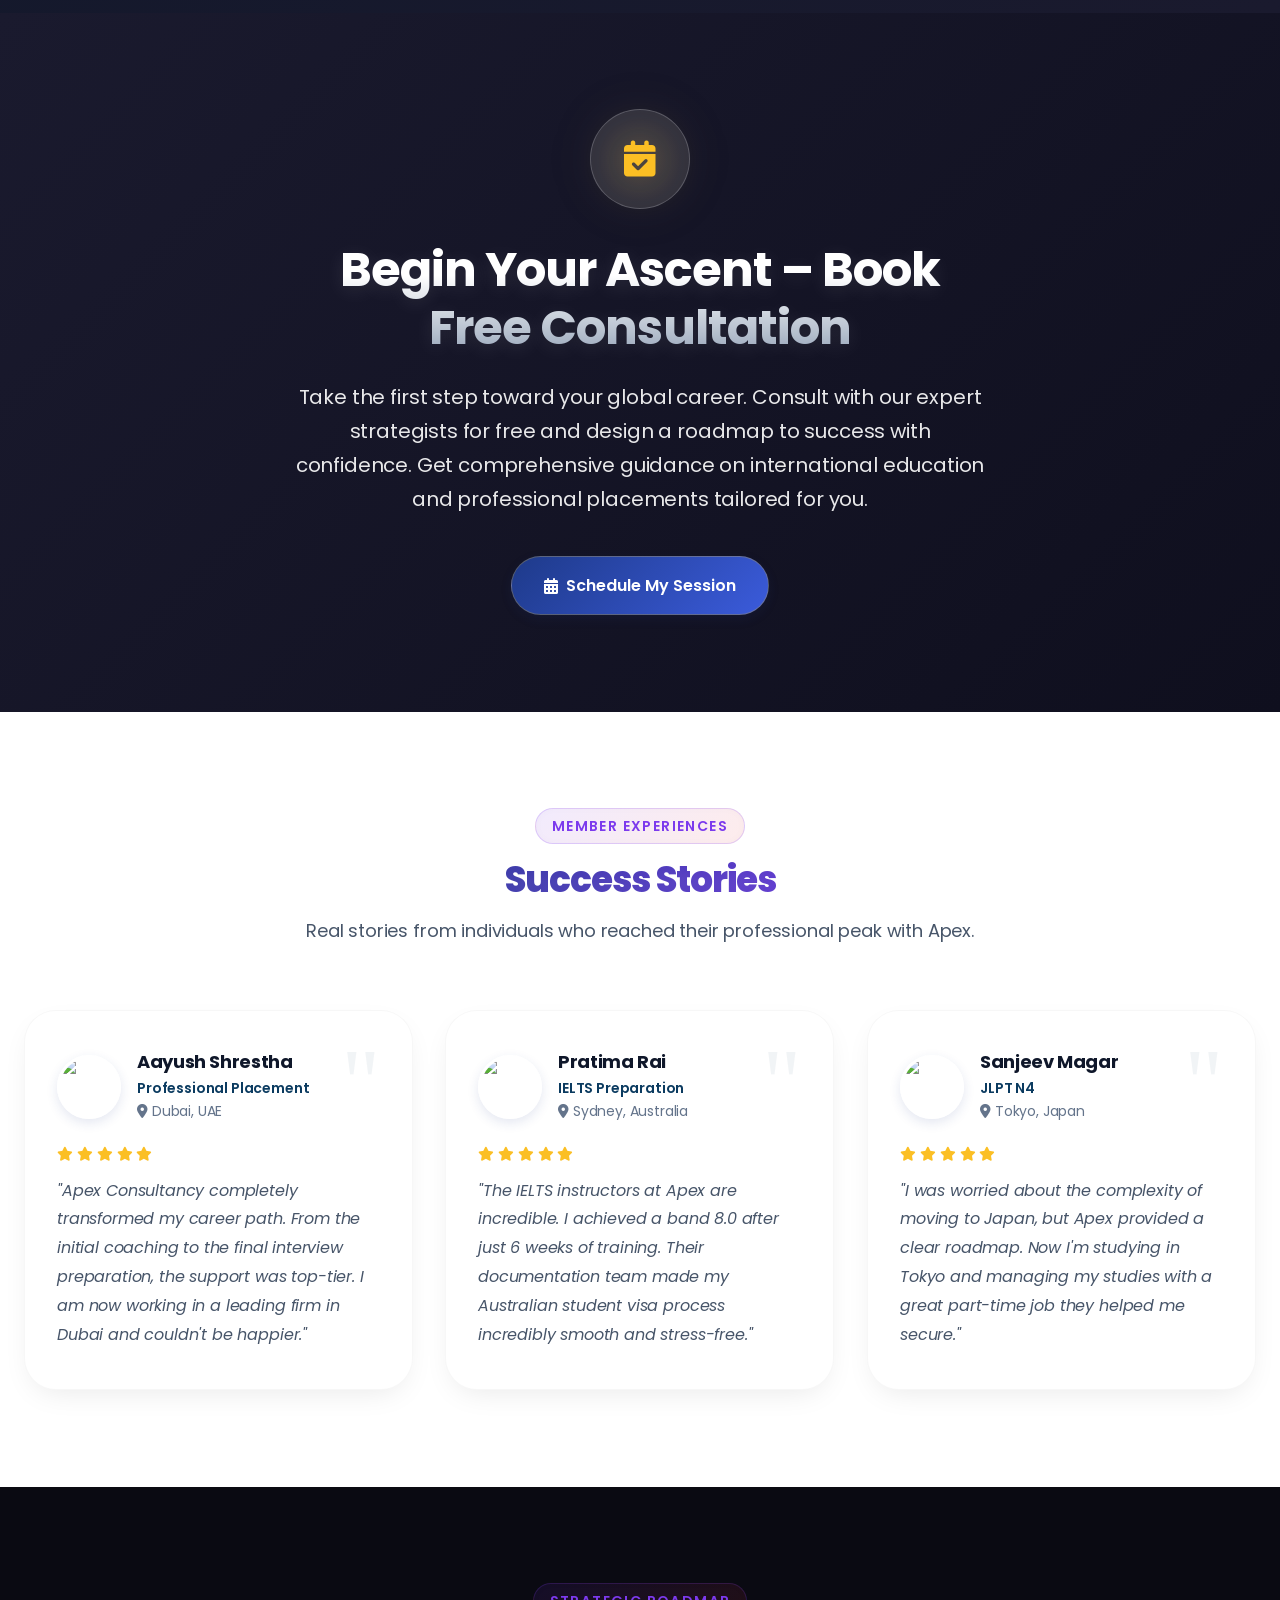
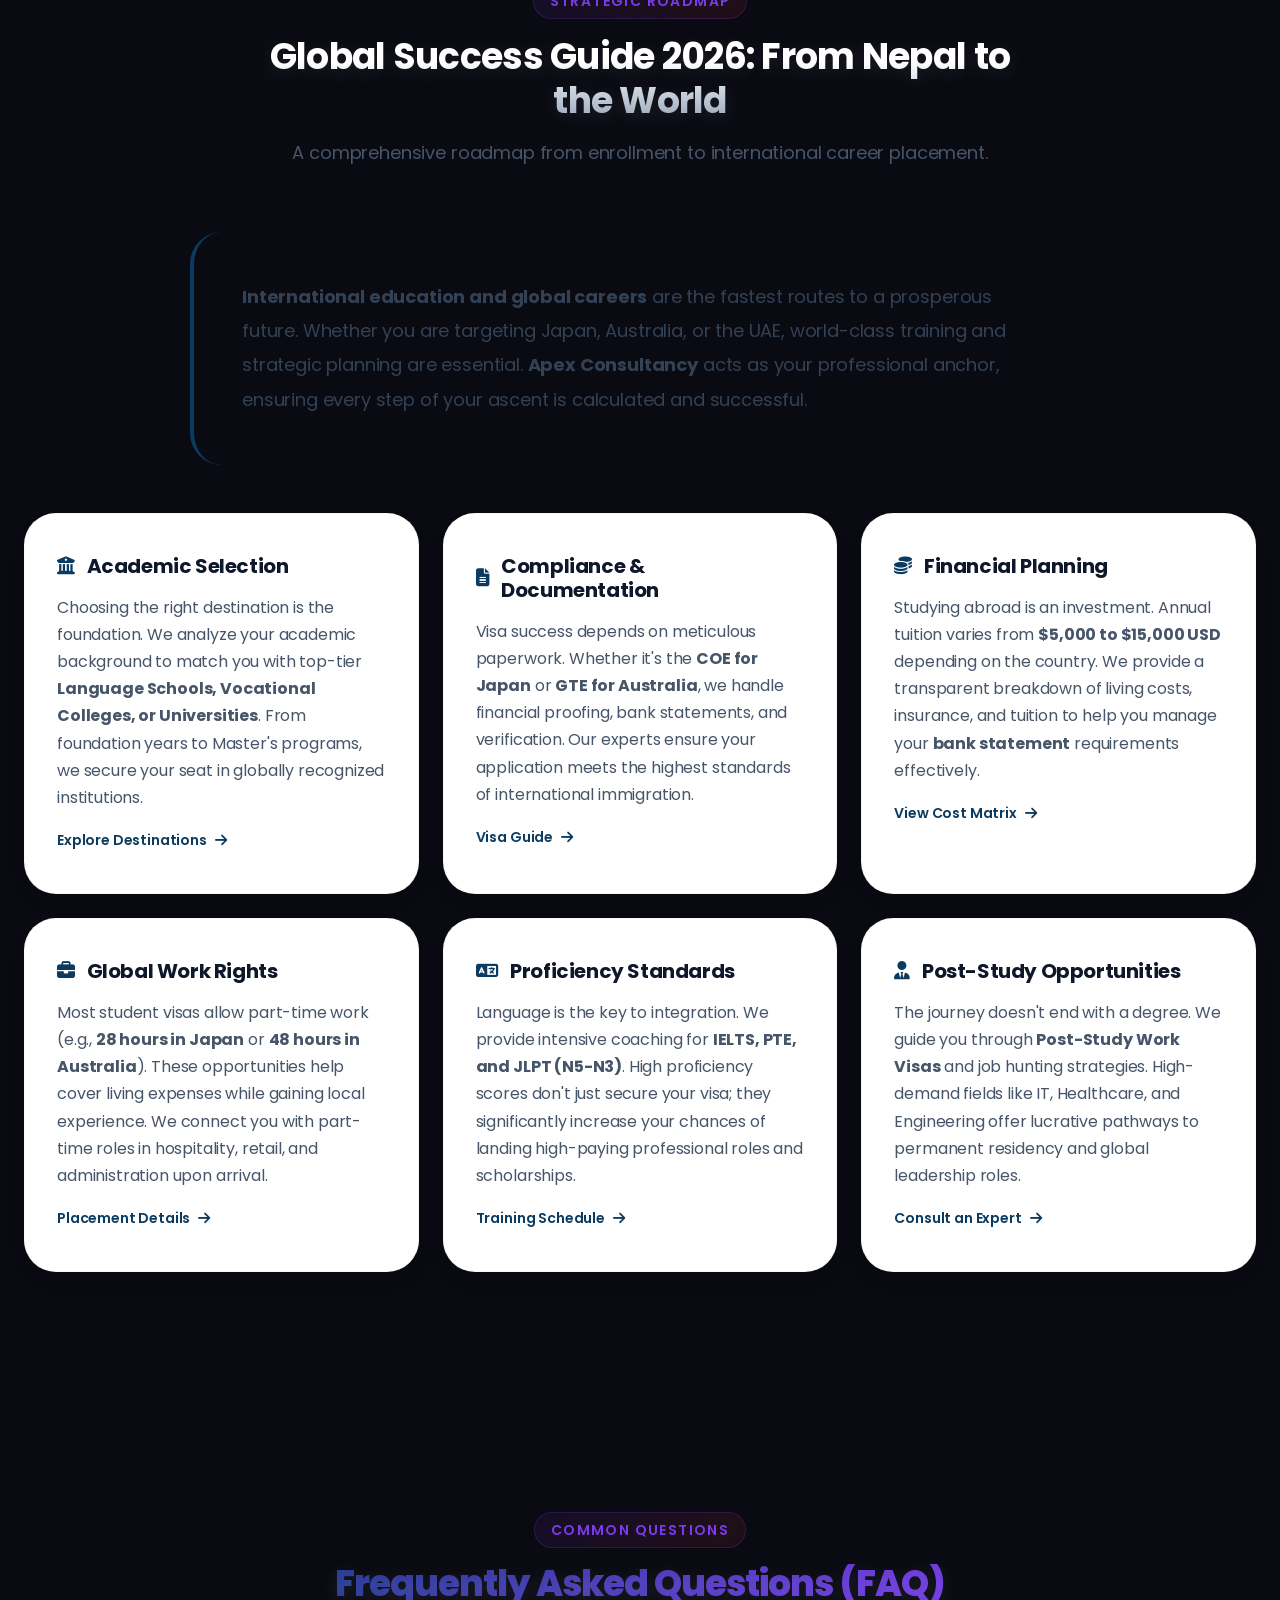
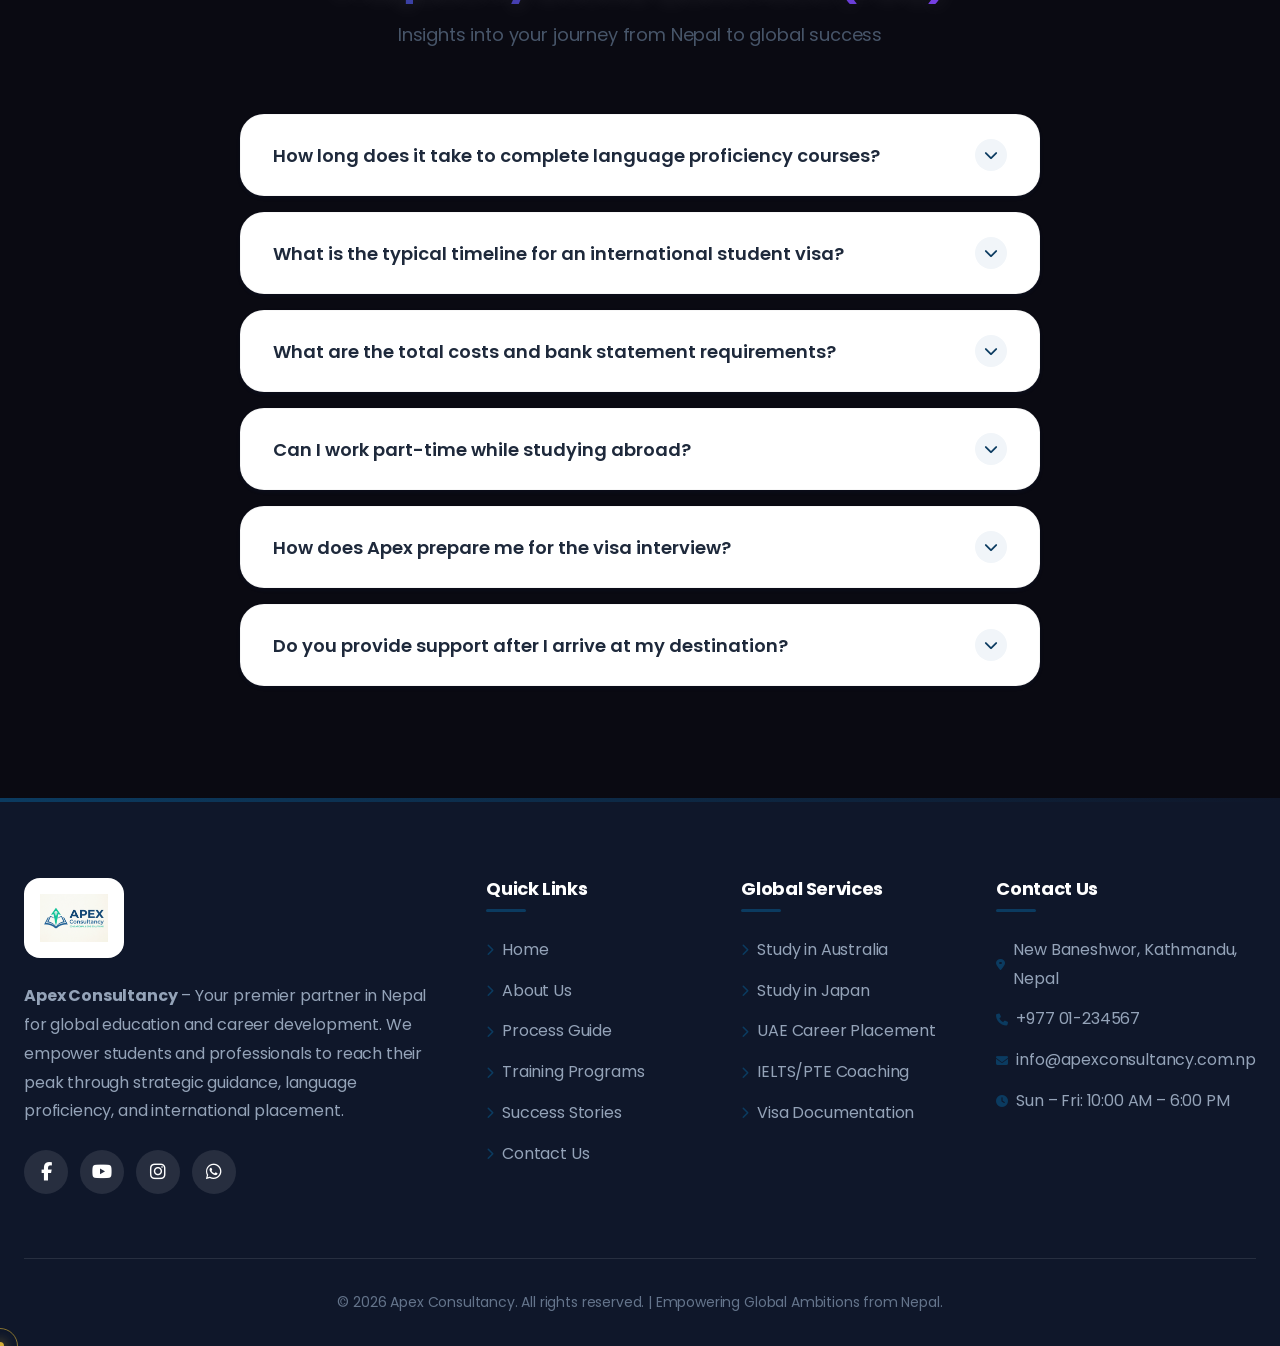
==== commit 283e5dcb: "Update index.html" ====
--- a/index.html
+++ b/index.html
@@ -31,6 +31,8 @@
     <link rel="stylesheet" href="style.css"> 
     <link rel="stylesheet" href="premium-css-enhancements.css"> 
     <link rel="stylesheet" href="spatial-animations.css"> 
+    <link rel="canonical" href="https://consultancy-nine-beta.vercel.app/">
+<meta property="og:url" content="https://consultancy-nine-beta.vercel.app/">
 
     <script type="application/ld+json">
     {
@@ -1316,4 +1318,4 @@
     <script src="spatial-animations.js"></script>
 </body>
 
-</html>+</html>
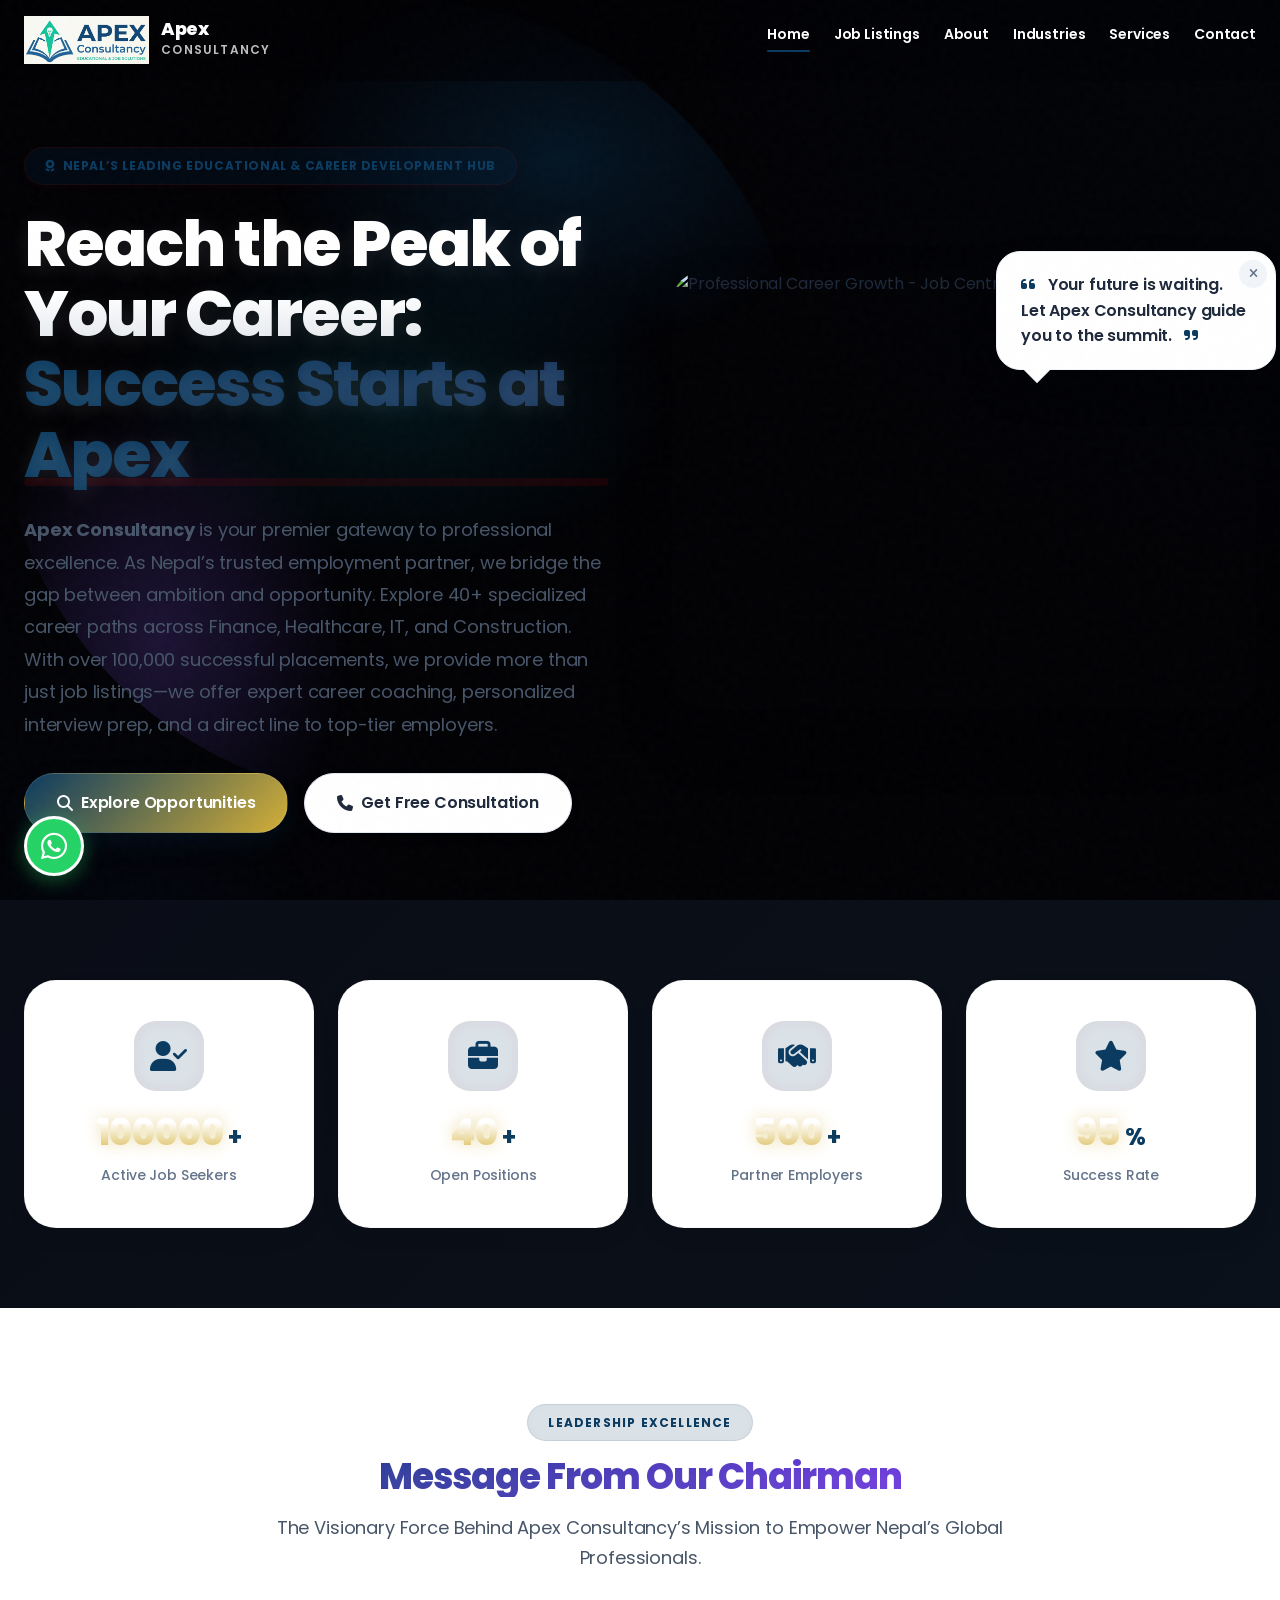
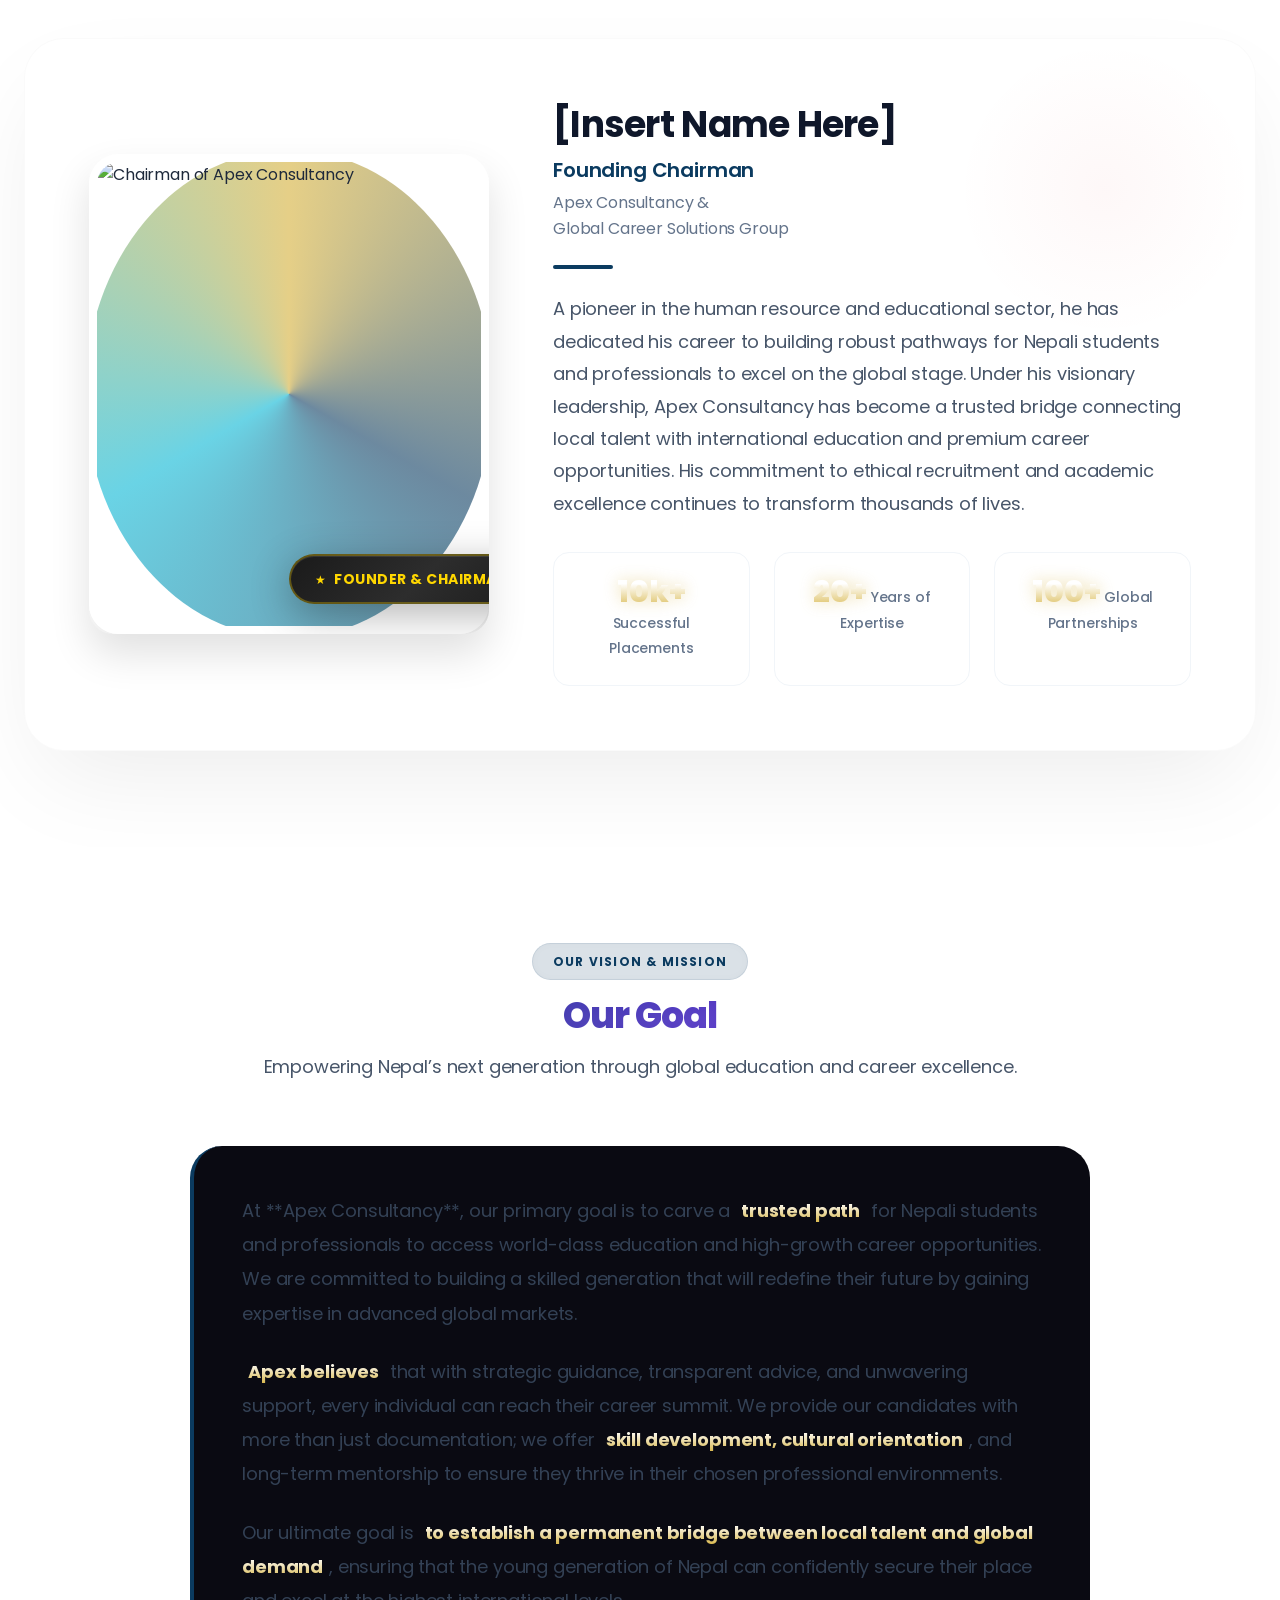
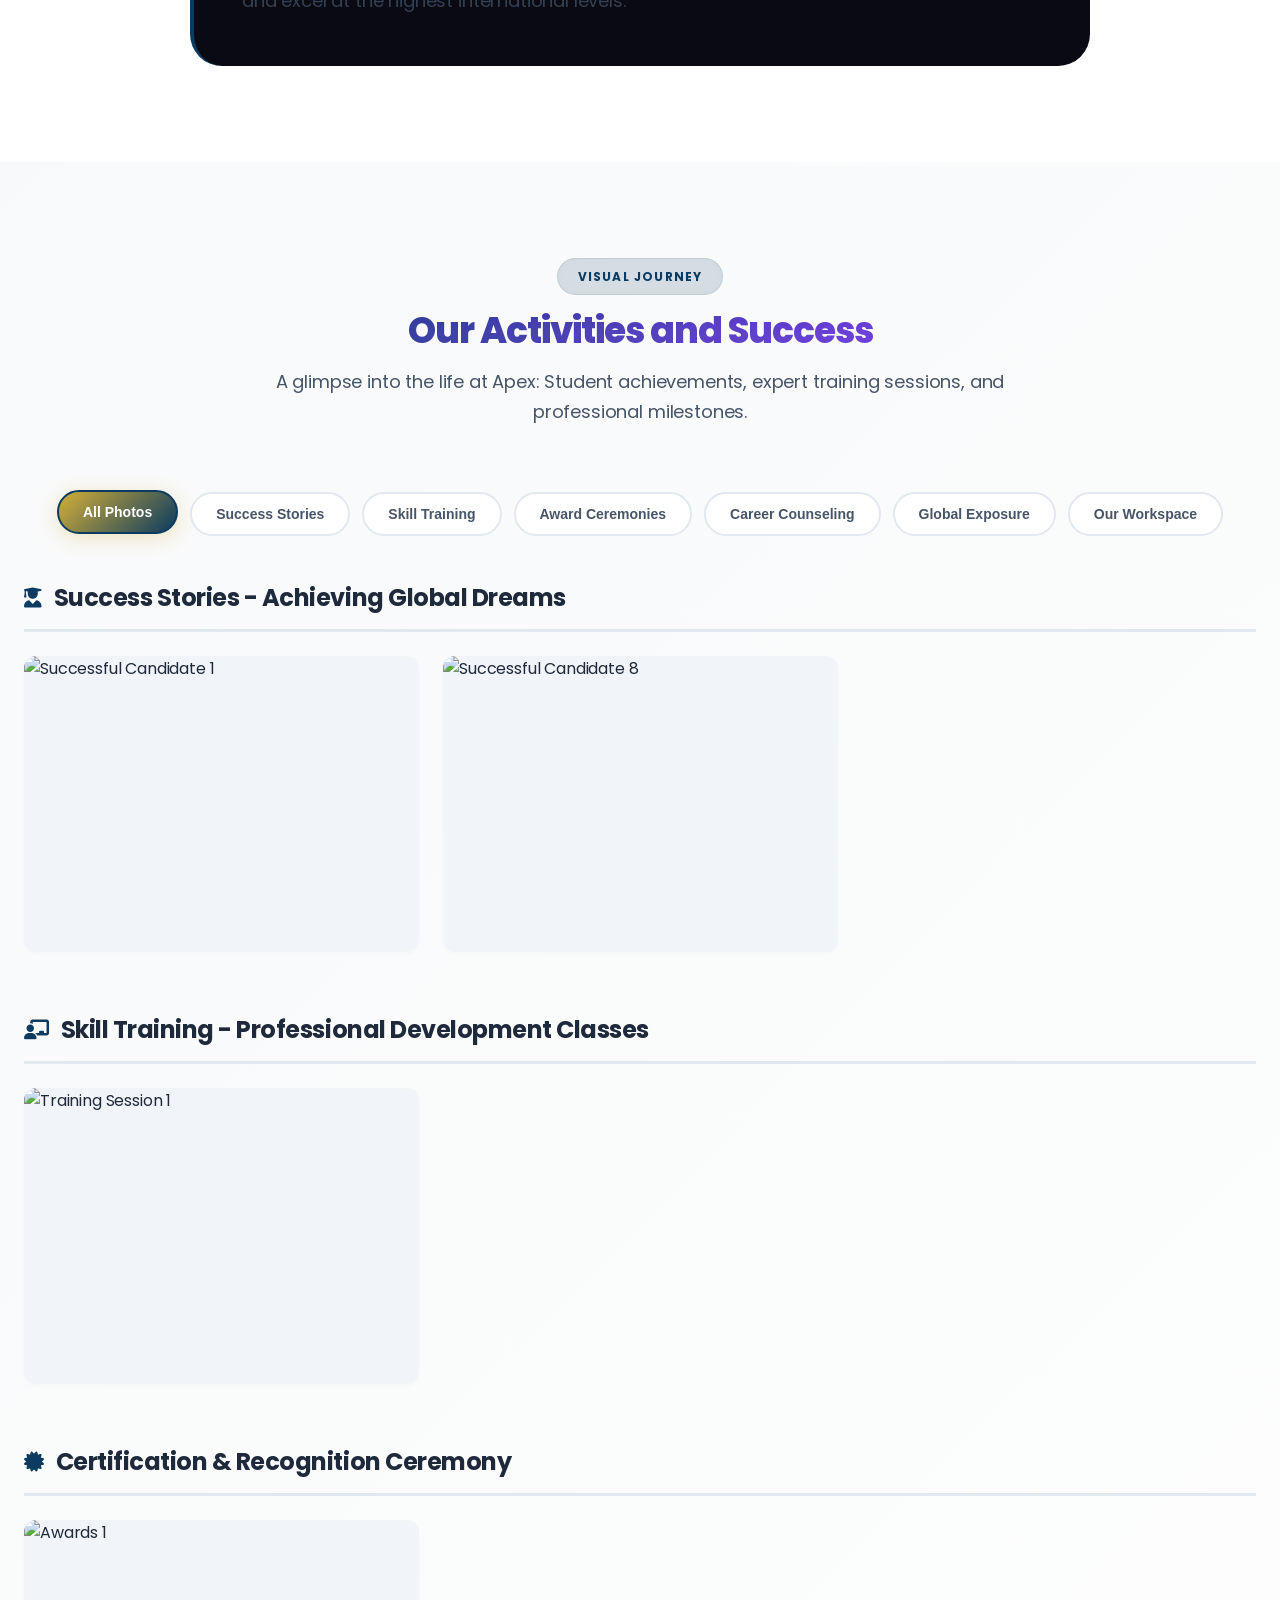
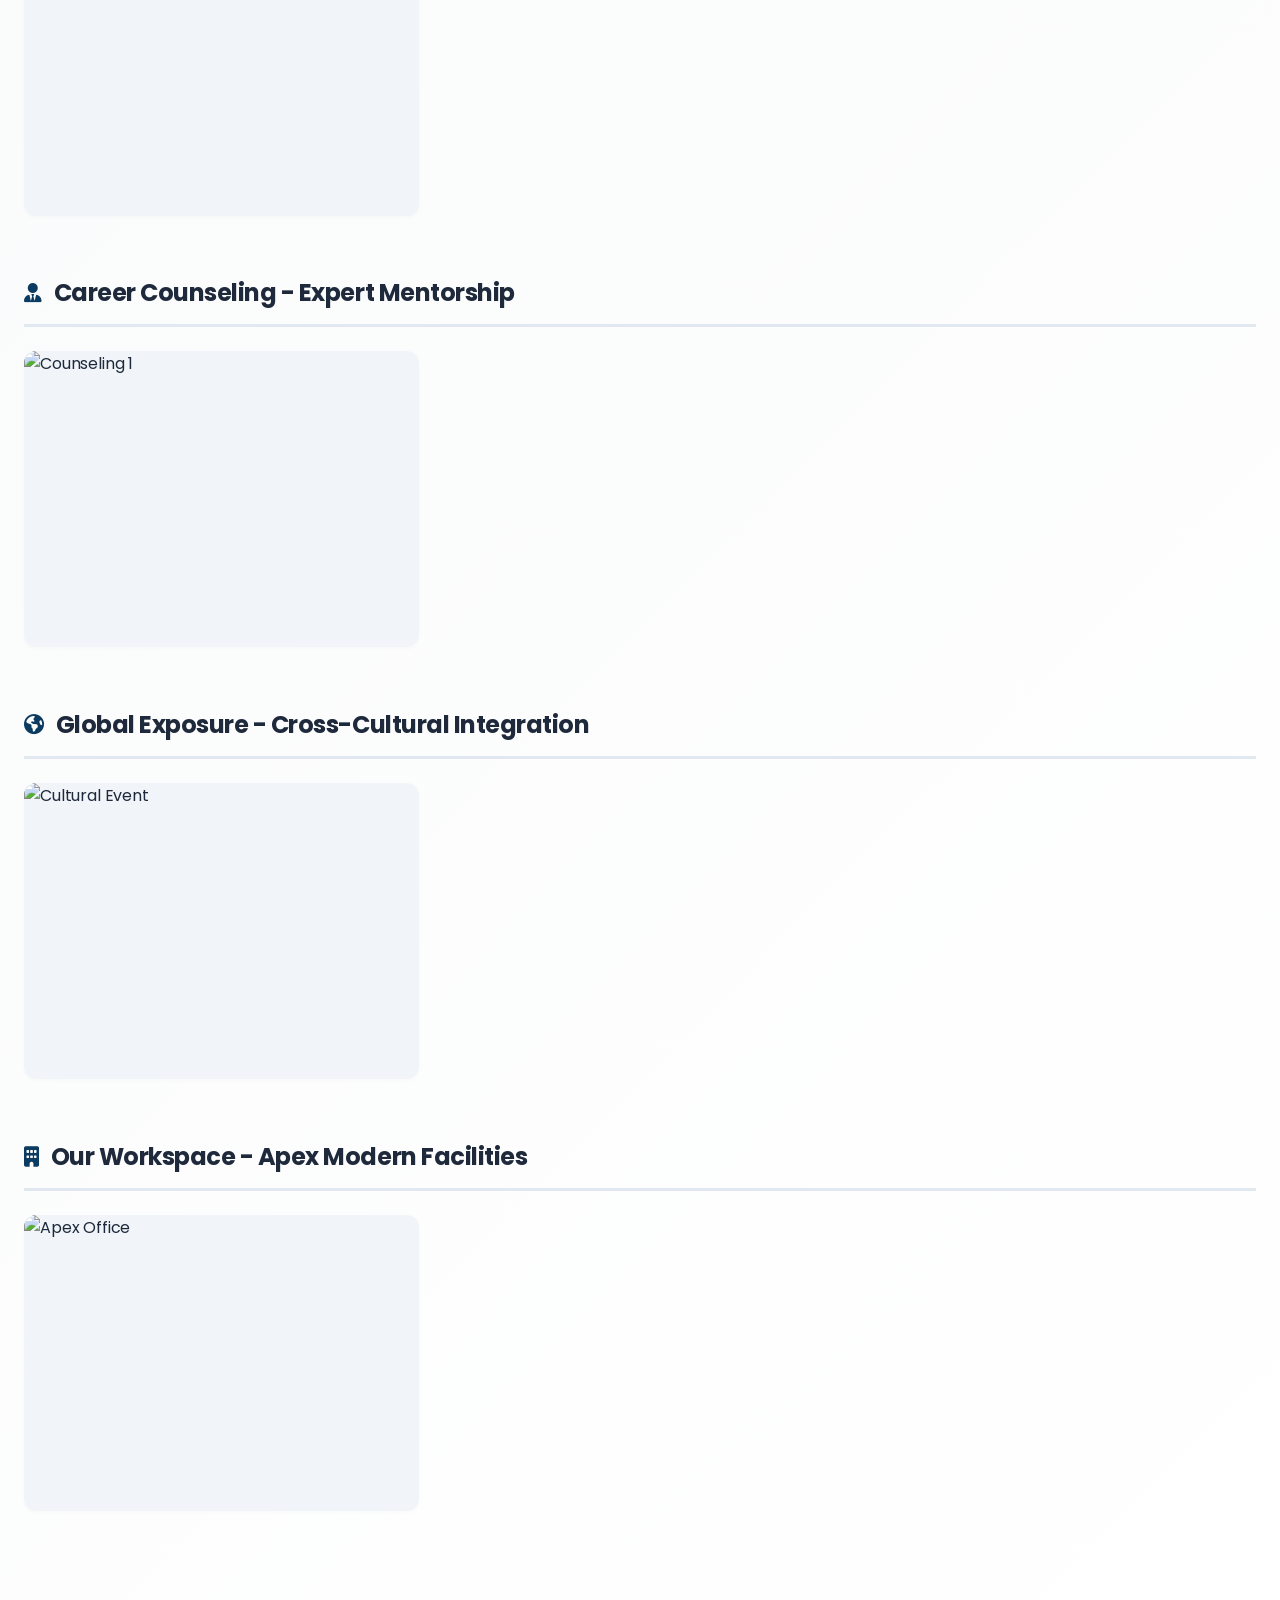
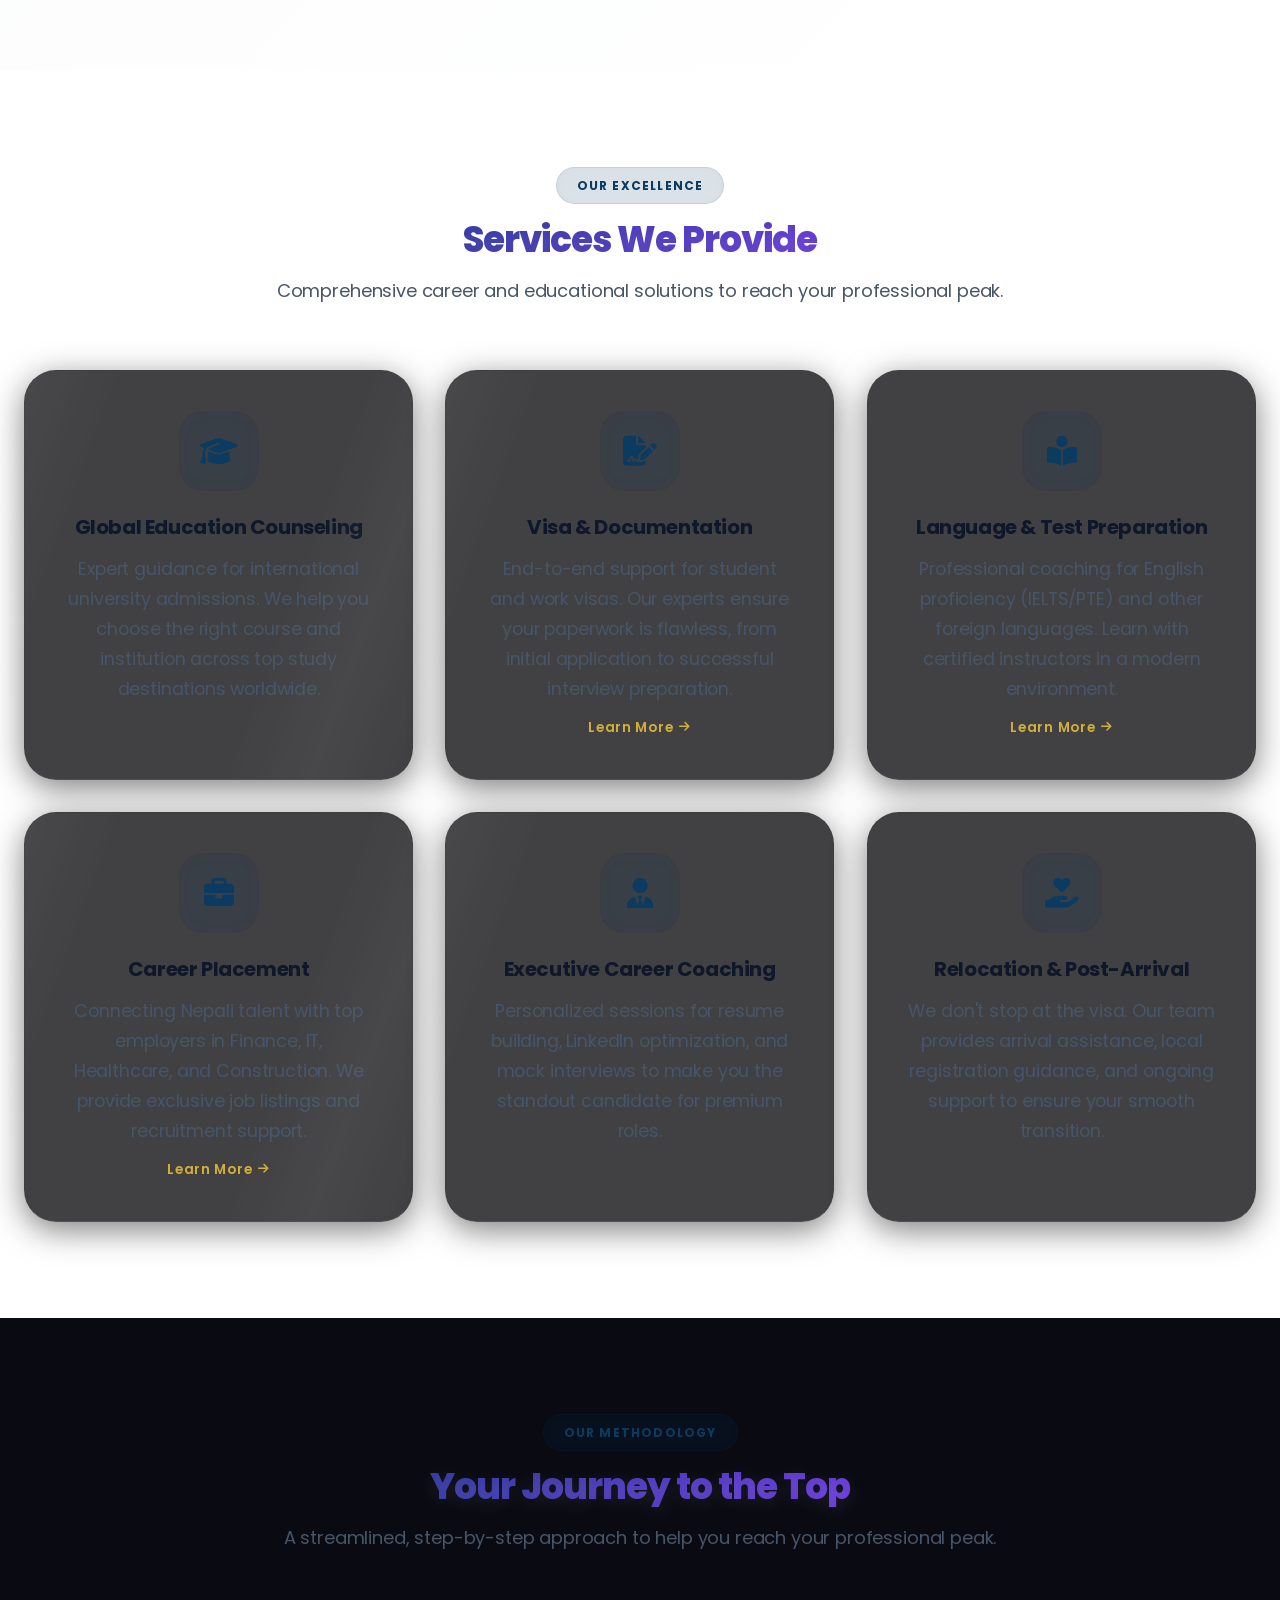
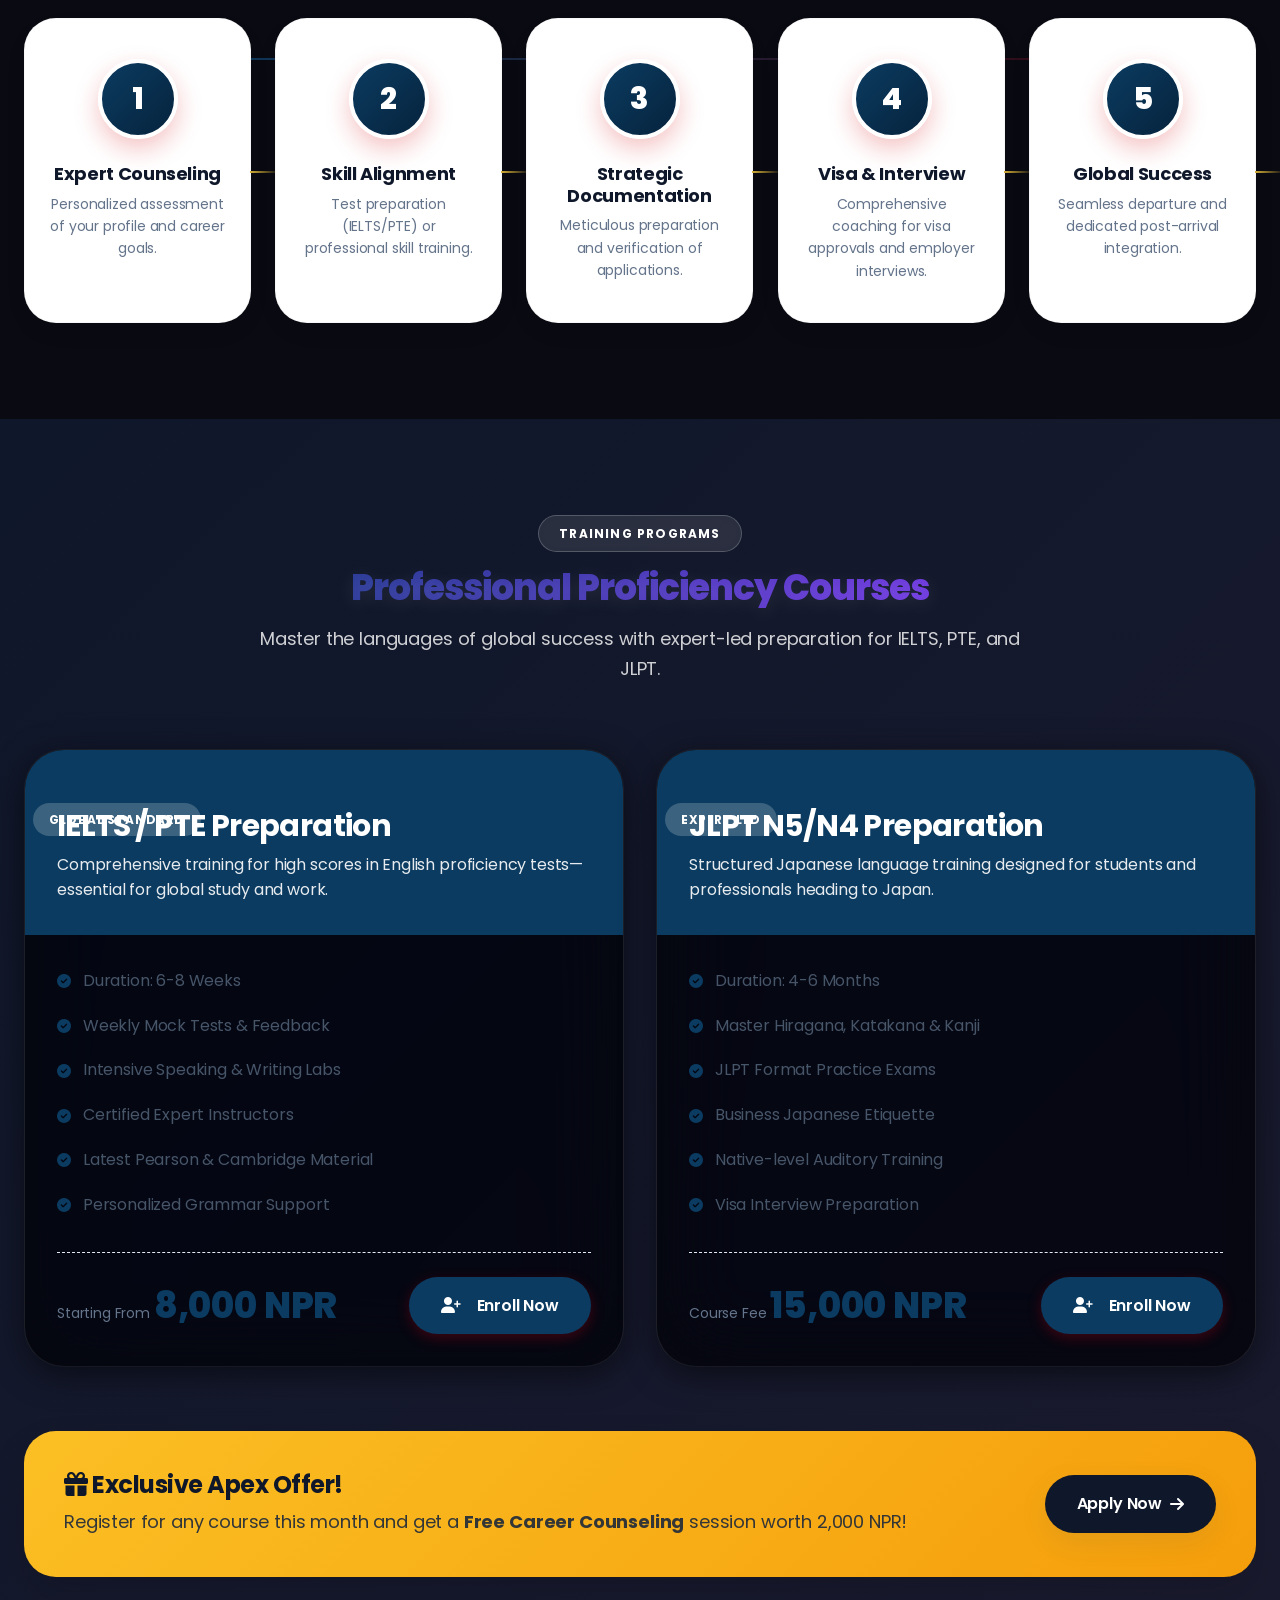
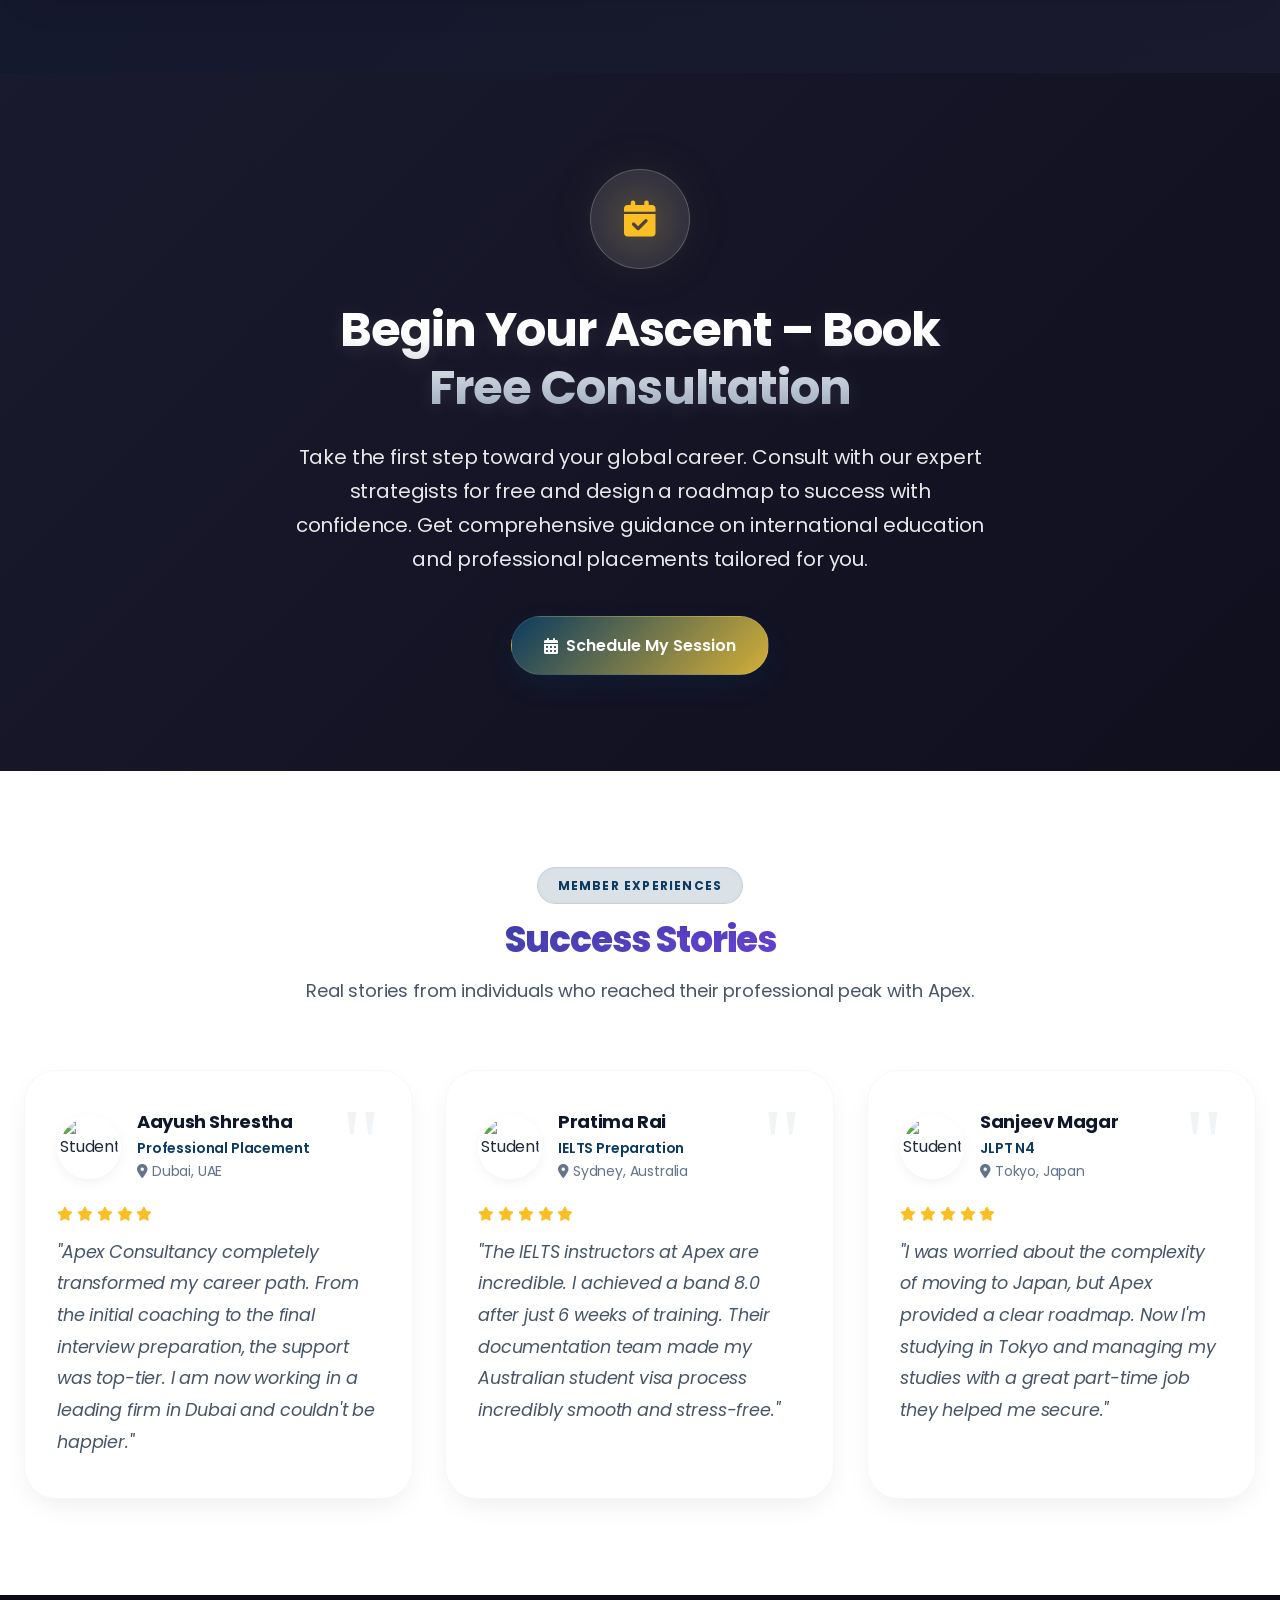
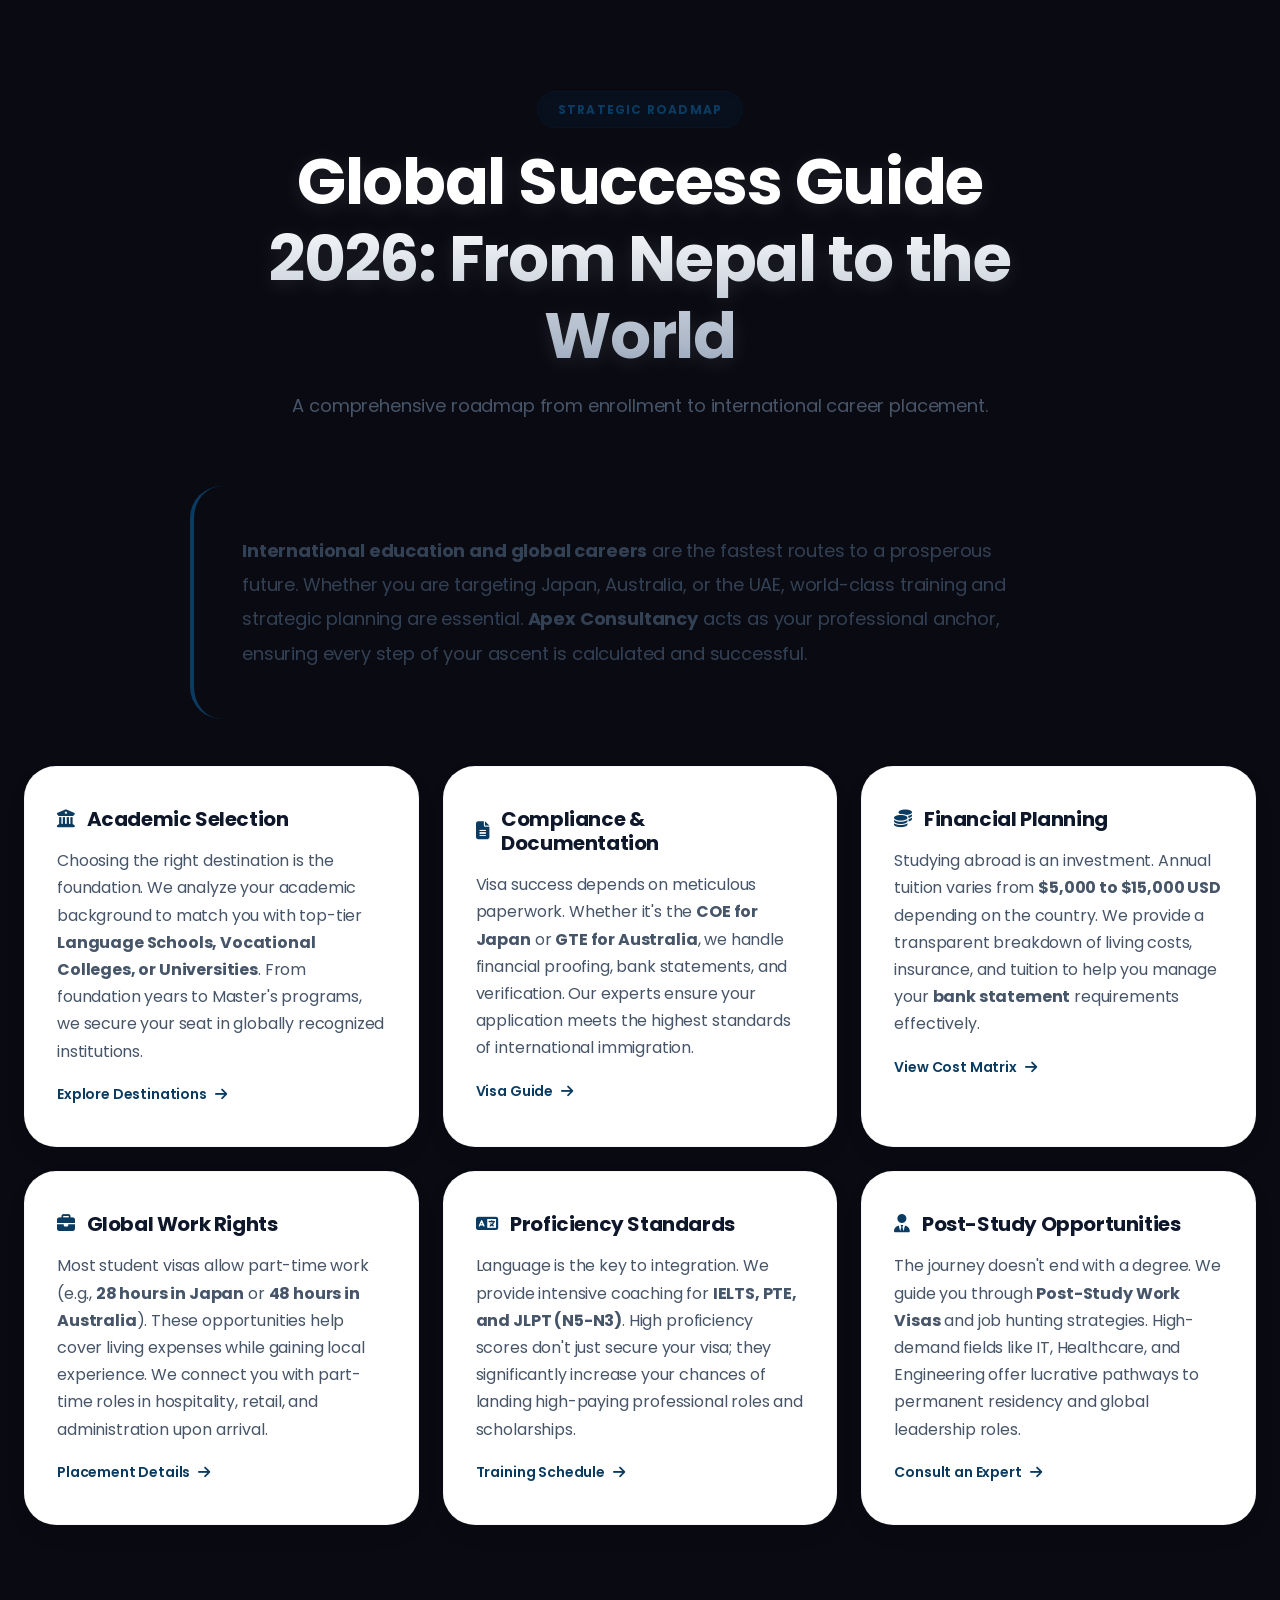
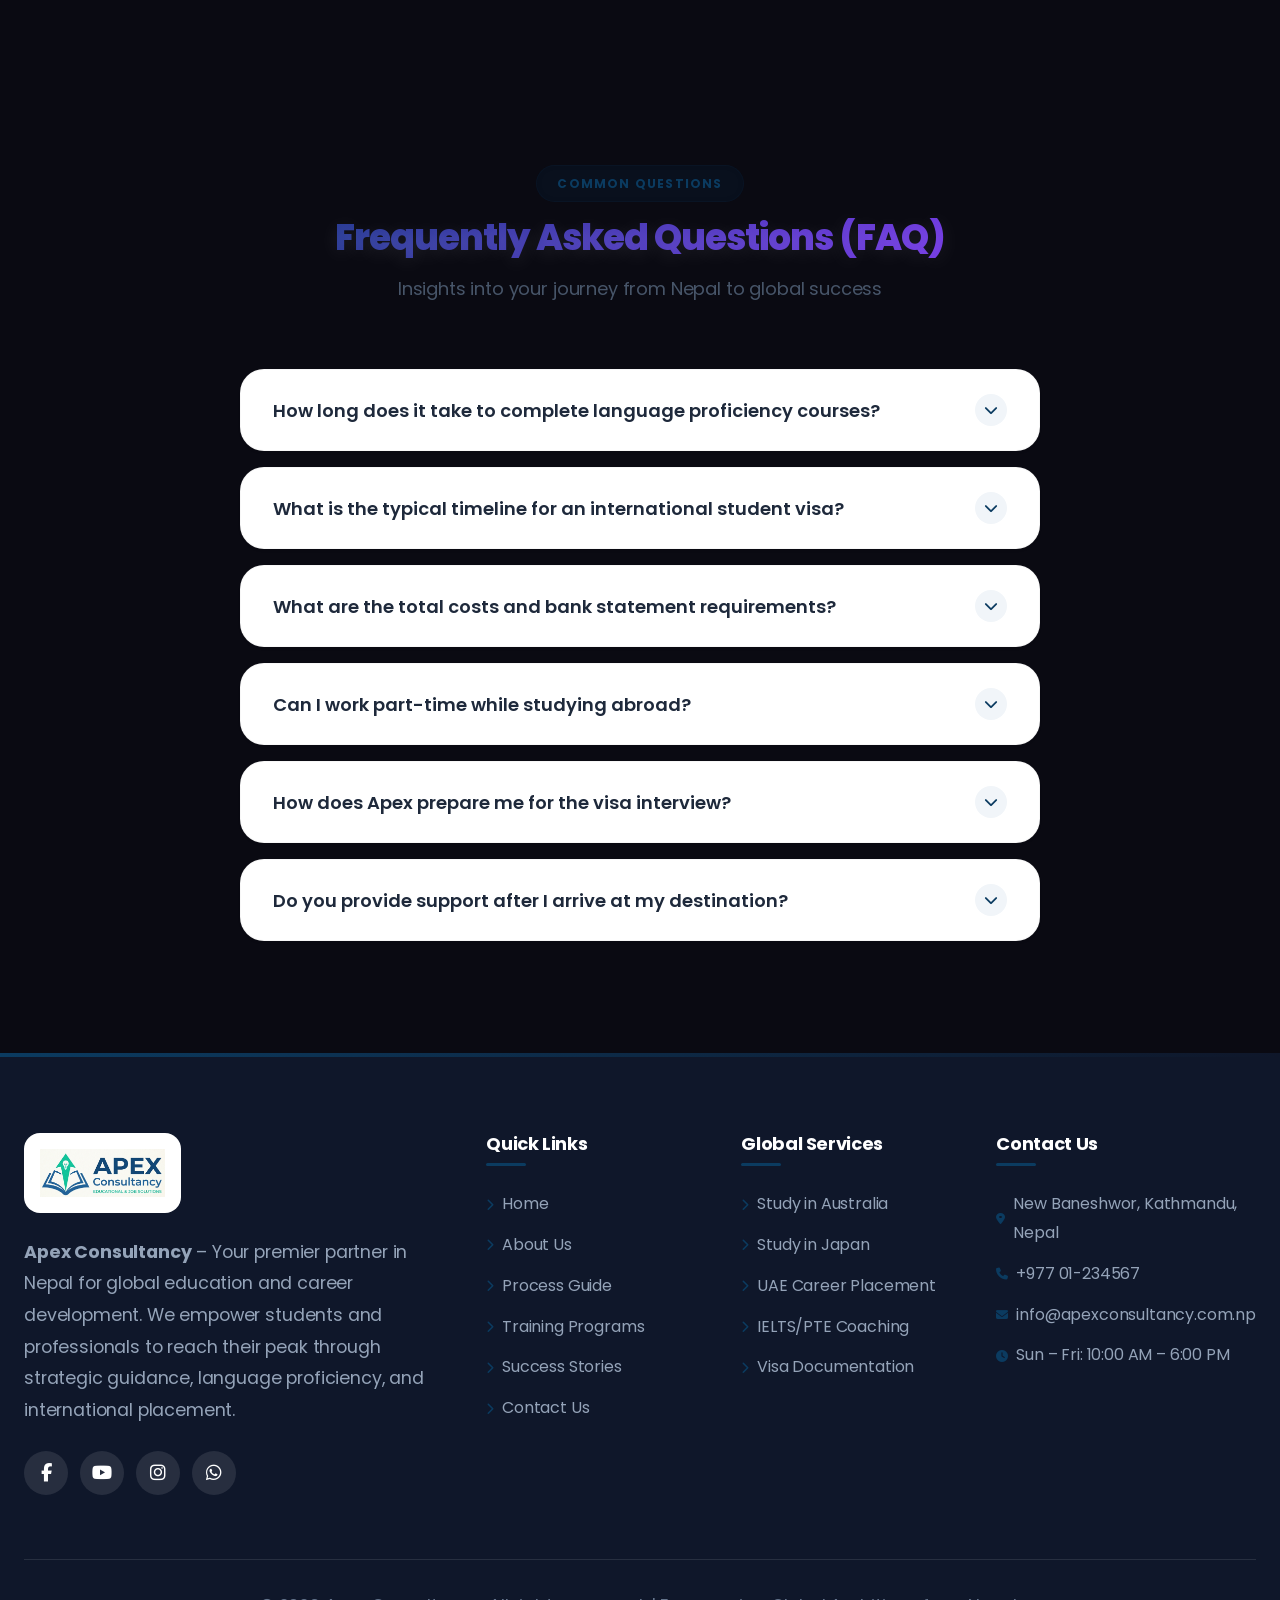
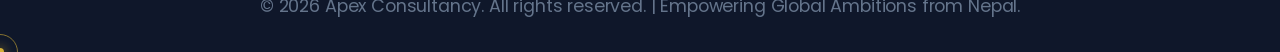
==== commit 4a7fa3b4: "Add files via upload" ====
--- a/index.html
+++ b/index.html
@@ -28,11 +28,9 @@
     <link href="https://fonts.googleapis.com/css2?family=Poppins:wght@300;400;500;600;700;800&display=swap" rel="stylesheet">
     <link rel="stylesheet" href="https://cdnjs.cloudflare.com/ajax/libs/font-awesome/6.4.0/css/all.min.css">
 
+    <link rel="stylesheet" href="premium-css-enhancements.css"> 
     <link rel="stylesheet" href="style.css"> 
-    <link rel="stylesheet" href="premium-css-enhancements.css"> 
     <link rel="stylesheet" href="spatial-animations.css"> 
-    <link rel="canonical" href="https://consultancy-nine-beta.vercel.app/">
-<meta property="og:url" content="https://consultancy-nine-beta.vercel.app/">
 
     <script type="application/ld+json">
     {
@@ -1318,4 +1316,4 @@
     <script src="spatial-animations.js"></script>
 </body>
 
-</html>
+</html>
--- a/premium-css-enhancements.css
+++ b/premium-css-enhancements.css
@@ -1075,4 +1075,215 @@
 .spatial-reveal.is-revealed {
     opacity: 1;
     transform: scale(1) translateY(0);
+}
+
+/* ==========================================================
+   9. MOBILE CORE LAYOUT OPTIMIZATIONS
+   ========================================================== */
+@media (max-width: 768px) {
+    /* Prevent horizontal scrolling & zoom overflow */
+    html, body {
+        overflow-x: hidden !important;
+        width: 100% !important;
+        -webkit-text-size-adjust: 100%;
+        touch-action: manipulation; /* Prevents 300ms click delay */
+    }
+
+    /* Adjust tap highlight for touch devices */
+    * {
+        -webkit-tap-highlight-color: transparent !important;
+    }
+
+    /* Force sensible image scaling */
+    img, svg, video, iframe {
+        max-width: 100% !important;
+        height: auto !important;
+    }
+
+    /* Increase touch targets for links & buttons */
+    a, button, .btn, .nav-cta, .gallery-filter {
+        min-height: 44px !important; 
+        min-width: 44px !important;
+        display: inline-flex;
+        align-items: center;
+        justify-content: center;
+    }
+
+    /* Reset paddings for grids on mobile to avoid overflow */
+    .container {
+        padding-left: 16px !important;
+        padding-right: 16px !important;
+    }
+
+    .services-grid, .courses-grid, .stats-grid, .testimonials-grid {
+        gap: 16px !important;
+        padding: 8px 0 !important;
+    }
+}
+
+/* ==========================================================================
+   📱 APEX CONSULTANCY: MOBILE & TABLET RESPONSIVE SYSTEM
+   ========================================================================== */
+
+/* 1. FLUID TYPOGRAPHY (Smoothly scales down for phones) */
+h1, .chrome-text {
+    /* clamp(minimum size, preferred scaling size, maximum size) */
+    font-size: clamp(2rem, 8vw, 4rem) !important; 
+    line-height: 1.2;
+}
+
+h2 { font-size: clamp(1.5rem, 5vw, 2.5rem); }
+p { font-size: clamp(0.9rem, 2vw, 1.1rem); }
+
+/* ==========================================================================
+   THE CORE MOBILE BREAKPOINT (Screens smaller than 768px - Phones & Small Tablets)
+   ========================================================================== */
+@media screen and (max-width: 768px) {
+
+    /* 2. UNIVERSAL CONTAINER PADDING */
+    /* Prevents text from touching the absolute edges of the phone screen */
+    section, .premium-container, .glass-wrapper {
+        padding-left: 20px !important;
+        padding-right: 20px !important;
+        overflow-x: hidden; /* Prevents horizontal scrolling/wobble */
+    }
+
+    /* 3. STACKING THE 3D GRIDS (Jobs, Courses, Services) */
+    /* Converts side-by-side desktop grids into vertical, scrollable lists */
+    .grid-container, 
+    .job-listings, 
+    .course-grid {
+        display: flex !important;
+        flex-direction: column !important;
+        gap: 25px; /* Adds breathing room between stacked cards */
+    }
+
+    /* Make all glass cards take up the full width of the phone */
+    .glass-card, 
+    .job-card {
+        width: 100% !important;
+        margin: 0 !important;
+        box-sizing: border-box;
+    }
+
+    /* 4. FIXING THE SPATIAL VISA TIMELINE FOR MOBILE */
+    /* Moves the vertical line to the left, instead of the middle */
+    .spatial-track::before {
+        left: 25px; 
+    }
+
+    .track-item, 
+    .track-item:nth-child(even) {
+        flex-direction: column;
+        align-items: flex-start;
+        padding-left: 60px; /* Make room for the line on the left */
+        margin-bottom: 40px;
+    }
+
+    .track-marker {
+        left: 0;
+        transform: none;
+        width: 40px;
+        height: 40px;
+    }
+
+    .track-glass-card {
+        width: 100%;
+        margin-top: 10px;
+    }
+
+    /* 5. PERFORMANCE TUNING FOR MOBILE CHIPS */
+    /* High blur values can make cheap phones lag. We lower it slightly for mobile. */
+    .glass-card, 
+    .track-glass-card {
+        backdrop-filter: blur(15px); /* Reduced from 30px for buttery smooth scrolling */
+        -webkit-backdrop-filter: blur(15px); /* Safari support */
+    }
+
+    /* 6. HIDE DESKTOP MENU, SHOW MOBILE TRIGGER */
+    .desktop-menu { display: none !important; }
+    .mobile-toggle { display: flex !important; }
+}
+
+/* ==========================================================================
+   TINY PHONES (iPhone SE, Older Androids - Screens smaller than 400px)
+   ========================================================================== */
+@media screen and (max-width: 400px) {
+    .glass-card {
+        padding: 15px; /* Tighter padding to save screen real estate */
+    }
+}
+
+/* ==========================================================================
+   LIQUID SCROLL & GPU ACCELERATION PROTOCOL
+   ========================================================================== */
+
+/* 1. Base Scroll Physics */
+html {
+    scroll-behavior: smooth;
+    /* Forces momentum-based "flick" scrolling on iPhones */
+    -webkit-overflow-scrolling: touch !important; 
+}
+
+/* 2. Lock the X-Axis (Kills the "Wobble") */
+body {
+    width: 100%;
+    overflow-x: hidden;
+}
+
+/* 3. GPU Hardware Acceleration for Glass Cards */
+.glass-card, 
+.track-glass-card,
+.job-card {
+    /* translateZ(0) tricks the phone into using the dedicated graphics chip */
+    transform: translateZ(0); 
+    -webkit-transform: translateZ(0);
+    
+    /* Tells the browser to prepare memory for these specific changes */
+    will-change: transform, opacity;
+    
+    /* Performance limit on shadows to save memory on scroll */
+    box-shadow: 0 8px 32px 0 rgba(0, 0, 0, 0.2); 
+}
+
+/* 4. The Mobile-Specific Blur Override */
+@media screen and (max-width: 768px) {
+    .glass-card, 
+    .track-glass-card,
+    .job-card {
+        /* Drop the blur down to 10px on mobile. 
+           It still looks premium but stops the processor from choking. */
+        backdrop-filter: blur(10px) !important;
+        -webkit-backdrop-filter: blur(10px) !important;
+        
+        /* Disable hover animations on mobile so they don't misfire while scrolling */
+        transition: none !important; 
+    }
+}
+
+/* ==========================================================================
+   BULLETPROOF MOBILE FAILSAFES
+   ========================================================================== */
+@media screen and (max-width: 768px) {
+    /* Hard lock the body width and prevent ANY accidental horizontal scrolling */
+    body {
+        overflow-x: hidden;
+    }
+
+    /* Ensure absolute positioned background elements never cause overflow */
+    .aurora-container, .hero::before, .hero::after {
+        max-width: 100%;
+        overflow: hidden !important;
+    }
+
+    /* Force all grids and flex containers to respect max-width */
+    .container, .hero-container, .grid-container, .services-grid, .courses-grid {
+        max-width: 100% !important;
+        box-sizing: border-box !important;
+    }
+
+    /* Prevent inputs from zooming on iOS */
+    input, select, textarea {
+        font-size: 16px !important;
+    }
 }
--- a/style.css
+++ b/style.css
@@ -130,7 +130,6 @@
       /* Smooth momentum scrolling on iOS */
       -webkit-overflow-scrolling: touch;
       /* Prevent scroll jank */
-      overscroll-behavior-y: none;
   }
 
   img {
@@ -709,6 +708,7 @@
       width: 480px;
       max-width: 100%;
       height: 100vh;
+      height: 100dvh;
       background: linear-gradient(180deg, #ffffff 0%, #fafafa 100%);
       box-shadow: -10px 0 50px rgba(0, 0, 0, 0.15);
       z-index: 9999;
@@ -1314,6 +1314,7 @@
   /* Hero Section - Premium Split Layout */
   .hero {
       min-height: 100vh;
+      min-height: 100dvh;
       display: flex;
       align-items: center;
       padding-top: 80px;
@@ -3698,14 +3699,82 @@
 
       .nav-container {
           padding: 0 var(--space-4);
+          flex-wrap: nowrap;
+          align-items: center;
+          justify-content: space-between;
+          gap: var(--space-3);
+          min-height: 64px;
+      }
+
+      .logo {
+          display: flex;
+          align-items: center;
+          gap: 0.4rem;
+          flex: 0 1 120px;
+          min-width: 0;
+          max-width: 120px;
+          overflow: hidden;
+      }
+
+      .logo img {
+          height: 26px;
+          width: auto;
+          max-width: 100%;
+      }
+
+      .logo-text {
+          min-width: 0;
+          overflow: hidden;
+      }
+
+      .logo-title {
+          font-size: 0.82rem;
+          line-height: 1.1;
+          white-space: nowrap;
+          overflow: hidden;
+          text-overflow: ellipsis;
+      }
+
+      .logo-subtitle {
+          display: none;
       }
 
       .nav-wrapper {
           gap: var(--space-2);
+          flex: 1 1 0;
+          justify-content: flex-end;
+          min-width: 0;
+      }
+
+      .mobile-toggle {
+          margin-left: 0;
+          flex-shrink: 0;
+          width: 38px;
+          height: 38px;
+          padding: 0;
       }
 
       .stats-grid-mini {
           grid-template-columns: repeat(3, 1fr);
+      }
+
+      @media (max-width: 420px) {
+          .logo {
+              max-width: 110px;
+          }
+
+          .logo img {
+              height: 24px;
+          }
+
+          .logo-title {
+              font-size: 0.78rem;
+          }
+
+          .mobile-toggle {
+              width: 36px;
+              height: 36px;
+          }
       }
 
       /* Gallery Mobile */
--- a/spatial-animations.css
+++ b/spatial-animations.css
@@ -472,16 +472,42 @@
    12. HEADER — Transparent → Glass on Scroll (override)
    ---------------------------------------------------------- */
 .header {
+    background: rgba(2, 2, 5, 0.65) !important;
+    color: white !important;
     transition: background 0.5s cubic-bezier(0.45,0.05,0.55,0.95),
                 box-shadow 0.5s cubic-bezier(0.45,0.05,0.55,0.95),
                 border-color 0.5s cubic-bezier(0.45,0.05,0.55,0.95);
 }
+.header .logo-title,
+.header .logo-subtitle,
+.header .desktop-menu a,
+.header .mobile-menu a,
+.header .mobile-toggle span {
+    color: white !important;
+}
+.header .logo-subtitle {
+    color: rgba(255,255,255,0.75) !important;
+}
 .header.scrolled {
-    background: rgba(2, 2, 5, 0.75) !important;
-    backdrop-filter: blur(40px) saturate(200%);
-    -webkit-backdrop-filter: blur(40px) saturate(200%);
-    border-bottom: 1px solid rgba(255,255,255,0.08) !important;
-    box-shadow: 0 8px 32px rgba(0,0,0,0.5) !important;
+    background: rgba(255, 255, 255, 0.92) !important;
+    backdrop-filter: blur(18px) saturate(180%) !important;
+    -webkit-backdrop-filter: blur(18px) saturate(180%) !important;
+    border-bottom: 1px solid rgba(15, 23, 42, 0.08) !important;
+    box-shadow: 0 8px 24px rgba(15, 23, 42, 0.12) !important;
+}
+.header.scrolled .desktop-menu a,
+.header.scrolled .mobile-menu a {
+    color: var(--neutral-800) !important;
+}
+.header.scrolled .desktop-menu a:hover,
+.header.scrolled .mobile-menu a:hover {
+    color: var(--primary) !important;
+}
+.header.scrolled .logo-title {
+    color: var(--primary) !important;
+}
+.header.scrolled .logo-subtitle {
+    color: var(--neutral-500) !important;
 }
 
 /* Nav link hover glow */
@@ -605,3 +631,52 @@
     width: 56px; height: 56px;
     border-color: rgba(212,175,55,1);
 }
+
+/* ==========================================================
+   19. MOBILE PERFORMANCE OPTIMIZATIONS
+   ========================================================== */
+@media screen and (max-width: 768px) {
+    /* Hide the custom cursor completely on mobile */
+    #cursor-dot, #cursor-ring {
+        display: none !important;
+    }
+
+    /* Disable infinite particle animations / pulses / levitations */
+    .hero::before, .consultation-section::before, .page-header::after {
+        display: none !important;
+        animation: none !important;
+    }
+    
+    .hero-image img, .consultation-icon, .promo-banner {
+        animation: none !important;
+    }
+
+    /* Reduce blur on header and mobile menu for better rendering */
+    .header.scrolled, .mobile-menu.active {
+        backdrop-filter: blur(10px) saturate(150%) !important;
+        -webkit-backdrop-filter: blur(10px) saturate(150%) !important;
+    }
+
+    /* Simplify reveal animations */
+    .anim-reveal, .anim-reveal-left, .anim-reveal-right {
+        transition-duration: 0.5s !important;
+        transform: translateY(20px) scale(0.98); /* Less movement */
+    }
+
+    /* Disable hover 3D transforms which may jitter on scroll */
+    .service-card:hover, .course-card:hover, .gallery-item:hover, .testimonial-card:hover, .feature-card:hover {
+        transform: none !important;
+        box-shadow: var(--shadow-sm) !important;
+    }
+
+    /* Hide custom cursor on mobile */
+    #cursor-dot, #cursor-ring {
+        display: none !important;
+    }
+
+    /* Reduce box shadows and transforms on heavy elements */
+    .service-card, .course-card, .stat-box, .testimonial-card, .feature-card {
+        transition: transform 0.3s ease, box-shadow 0.3s ease !important;
+        will-change: auto !important;
+    }
+}
